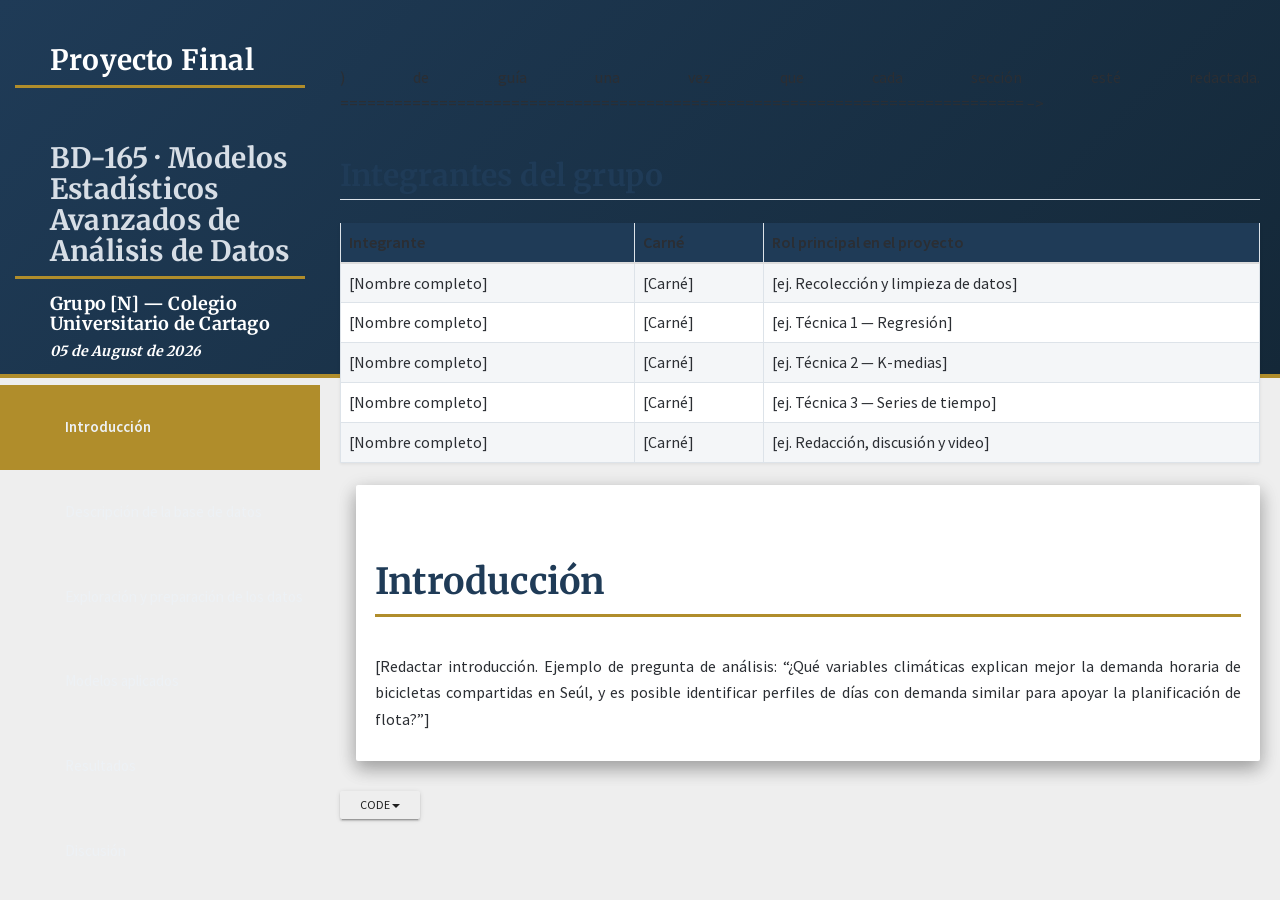
==== Proyecto_Final_BD165.html @ 4cddf44f "Feat: carga de data sets" ====
<!DOCTYPE html>
<html xmlns="http://www.w3.org/1999/xhtml">
  <head>
    <meta charset="utf-8">
    <meta http-equiv="Content-Type" content="text/html; charset=utf-8" />
    <meta name="generator" content="pandoc" />

        <meta name="author" content="Grupo [N] — Colegio Universitario de Cartago" />
    
    
    <title>Proyecto Final</title>
    <!-- Material Design fonts -->
    <style type="text/css">@font-face {
font-family: 'Roboto';
font-style: normal;
font-weight: 300;
font-stretch: normal;
src: url([data-uri]) format('truetype');
}
@font-face {
font-family: 'Roboto';
font-style: normal;
font-weight: 400;
font-stretch: normal;
src: url([data-uri]) format('truetype');
}
@font-face {
font-family: 'Roboto';
font-style: normal;
font-weight: 500;
font-stretch: normal;
src: url([data-uri]) format('truetype');
}
@font-face {
font-family: 'Roboto';
font-style: normal;
font-weight: 700;
font-stretch: normal;
src: url([data-uri]) format('truetype');
}
</style>
    <style type="text/css">@font-face {
font-family: 'Material Icons';
font-style: normal;
font-weight: 400;
src: url([data-uri]) format('truetype');
}
.material-icons {
font-family: 'Material Icons';
font-weight: normal;
font-style: normal;
font-size: 24px;
line-height: 1;
letter-spacing: normal;
text-transform: none;
display: inline-block;
white-space: nowrap;
word-wrap: normal;
direction: ltr;
}
</style>

        <script>// Pandoc 2.9 adds attributes on both header and div. We remove the former (to
// be compatible with the behavior of Pandoc < 2.8).
document.addEventListener('DOMContentLoaded', function(e) {
  var hs = document.querySelectorAll("div.section[class*='level'] > :first-child");
  var i, h, a;
  for (i = 0; i < hs.length; i++) {
    h = hs[i];
    if (!/^h[1-6]$/i.test(h.tagName)) continue;  // it should be a header h1-h6
    a = h.attributes;
    while (a.length > 0) h.removeAttribute(a[0].name);
  }
});
</script>
        <script>/*! jQuery v3.6.0 | (c) OpenJS Foundation and other contributors | jquery.org/license */
!function(e,t){"use strict";"object"==typeof module&&"object"==typeof module.exports?module.exports=e.document?t(e,!0):function(e){if(!e.document)throw new Error("jQuery requires a window with a document");return t(e)}:t(e)}("undefined"!=typeof window?window:this,function(C,e){"use strict";var t=[],r=Object.getPrototypeOf,s=t.slice,g=t.flat?function(e){return t.flat.call(e)}:function(e){return t.concat.apply([],e)},u=t.push,i=t.indexOf,n={},o=n.toString,v=n.hasOwnProperty,a=v.toString,l=a.call(Object),y={},m=function(e){return"function"==typeof e&&"number"!=typeof e.nodeType&&"function"!=typeof e.item},x=function(e){return null!=e&&e===e.window},E=C.document,c={type:!0,src:!0,nonce:!0,noModule:!0};function b(e,t,n){var r,i,o=(n=n||E).createElement("script");if(o.text=e,t)for(r in c)(i=t[r]||t.getAttribute&&t.getAttribute(r))&&o.setAttribute(r,i);n.head.appendChild(o).parentNode.removeChild(o)}function w(e){return null==e?e+"":"object"==typeof e||"function"==typeof e?n[o.call(e)]||"object":typeof e}var f="3.6.0",S=function(e,t){return new S.fn.init(e,t)};function p(e){var t=!!e&&"length"in e&&e.length,n=w(e);return!m(e)&&!x(e)&&("array"===n||0===t||"number"==typeof t&&0<t&&t-1 in e)}S.fn=S.prototype={jquery:f,constructor:S,length:0,toArray:function(){return s.call(this)},get:function(e){return null==e?s.call(this):e<0?this[e+this.length]:this[e]},pushStack:function(e){var t=S.merge(this.constructor(),e);return t.prevObject=this,t},each:function(e){return S.each(this,e)},map:function(n){return this.pushStack(S.map(this,function(e,t){return n.call(e,t,e)}))},slice:function(){return this.pushStack(s.apply(this,arguments))},first:function(){return this.eq(0)},last:function(){return this.eq(-1)},even:function(){return this.pushStack(S.grep(this,function(e,t){return(t+1)%2}))},odd:function(){return this.pushStack(S.grep(this,function(e,t){return t%2}))},eq:function(e){var t=this.length,n=+e+(e<0?t:0);return this.pushStack(0<=n&&n<t?[this[n]]:[])},end:function(){return this.prevObject||this.constructor()},push:u,sort:t.sort,splice:t.splice},S.extend=S.fn.extend=function(){var e,t,n,r,i,o,a=arguments[0]||{},s=1,u=arguments.length,l=!1;for("boolean"==typeof a&&(l=a,a=arguments[s]||{},s++),"object"==typeof a||m(a)||(a={}),s===u&&(a=this,s--);s<u;s++)if(null!=(e=arguments[s]))for(t in e)r=e[t],"__proto__"!==t&&a!==r&&(l&&r&&(S.isPlainObject(r)||(i=Array.isArray(r)))?(n=a[t],o=i&&!Array.isArray(n)?[]:i||S.isPlainObject(n)?n:{},i=!1,a[t]=S.extend(l,o,r)):void 0!==r&&(a[t]=r));return a},S.extend({expando:"jQuery"+(f+Math.random()).replace(/\D/g,""),isReady:!0,error:function(e){throw new Error(e)},noop:function(){},isPlainObject:function(e){var t,n;return!(!e||"[object Object]"!==o.call(e))&&(!(t=r(e))||"function"==typeof(n=v.call(t,"constructor")&&t.constructor)&&a.call(n)===l)},isEmptyObject:function(e){var t;for(t in e)return!1;return!0},globalEval:function(e,t,n){b(e,{nonce:t&&t.nonce},n)},each:function(e,t){var n,r=0;if(p(e)){for(n=e.length;r<n;r++)if(!1===t.call(e[r],r,e[r]))break}else for(r in e)if(!1===t.call(e[r],r,e[r]))break;return e},makeArray:function(e,t){var n=t||[];return null!=e&&(p(Object(e))?S.merge(n,"string"==typeof e?[e]:e):u.call(n,e)),n},inArray:function(e,t,n){return null==t?-1:i.call(t,e,n)},merge:function(e,t){for(var n=+t.length,r=0,i=e.length;r<n;r++)e[i++]=t[r];return e.length=i,e},grep:function(e,t,n){for(var r=[],i=0,o=e.length,a=!n;i<o;i++)!t(e[i],i)!==a&&r.push(e[i]);return r},map:function(e,t,n){var r,i,o=0,a=[];if(p(e))for(r=e.length;o<r;o++)null!=(i=t(e[o],o,n))&&a.push(i);else for(o in e)null!=(i=t(e[o],o,n))&&a.push(i);return g(a)},guid:1,support:y}),"function"==typeof Symbol&&(S.fn[Symbol.iterator]=t[Symbol.iterator]),S.each("Boolean Number String Function Array Date RegExp Object Error Symbol".split(" "),function(e,t){n["[object "+t+"]"]=t.toLowerCase()});var d=function(n){var e,d,b,o,i,h,f,g,w,u,l,T,C,a,E,v,s,c,y,S="sizzle"+1*new Date,p=n.document,k=0,r=0,m=ue(),x=ue(),A=ue(),N=ue(),j=function(e,t){return e===t&&(l=!0),0},D={}.hasOwnProperty,t=[],q=t.pop,L=t.push,H=t.push,O=t.slice,P=function(e,t){for(var n=0,r=e.length;n<r;n++)if(e[n]===t)return n;return-1},R="checked|selected|async|autofocus|autoplay|controls|defer|disabled|hidden|ismap|loop|multiple|open|readonly|required|scoped",M="[\\x20\\t\\r\\n\\f]",I="(?:\\\\[\\da-fA-F]{1,6}"+M+"?|\\\\[^\\r\\n\\f]|[\\w-]|[^\0-\\x7f])+",W="\\["+M+"*("+I+")(?:"+M+"*([*^$|!~]?=)"+M+"*(?:'((?:\\\\.|[^\\\\'])*)'|\"((?:\\\\.|[^\\\\\"])*)\"|("+I+"))|)"+M+"*\\]",F=":("+I+")(?:\\((('((?:\\\\.|[^\\\\'])*)'|\"((?:\\\\.|[^\\\\\"])*)\")|((?:\\\\.|[^\\\\()[\\]]|"+W+")*)|.*)\\)|)",B=new RegExp(M+"+","g"),$=new RegExp("^"+M+"+|((?:^|[^\\\\])(?:\\\\.)*)"+M+"+$","g"),_=new RegExp("^"+M+"*,"+M+"*"),z=new RegExp("^"+M+"*([>+~]|"+M+")"+M+"*"),U=new RegExp(M+"|>"),X=new RegExp(F),V=new RegExp("^"+I+"$"),G={ID:new RegExp("^#("+I+")"),CLASS:new RegExp("^\\.("+I+")"),TAG:new RegExp("^("+I+"|[*])"),ATTR:new RegExp("^"+W),PSEUDO:new RegExp("^"+F),CHILD:new RegExp("^:(only|first|last|nth|nth-last)-(child|of-type)(?:\\("+M+"*(even|odd|(([+-]|)(\\d*)n|)"+M+"*(?:([+-]|)"+M+"*(\\d+)|))"+M+"*\\)|)","i"),bool:new RegExp("^(?:"+R+")$","i"),needsContext:new RegExp("^"+M+"*[>+~]|:(even|odd|eq|gt|lt|nth|first|last)(?:\\("+M+"*((?:-\\d)?\\d*)"+M+"*\\)|)(?=[^-]|$)","i")},Y=/HTML$/i,Q=/^(?:input|select|textarea|button)$/i,J=/^h\d$/i,K=/^[^{]+\{\s*\[native \w/,Z=/^(?:#([\w-]+)|(\w+)|\.([\w-]+))$/,ee=/[+~]/,te=new RegExp("\\\\[\\da-fA-F]{1,6}"+M+"?|\\\\([^\\r\\n\\f])","g"),ne=function(e,t){var n="0x"+e.slice(1)-65536;return t||(n<0?String.fromCharCode(n+65536):String.fromCharCode(n>>10|55296,1023&n|56320))},re=/([\0-\x1f\x7f]|^-?\d)|^-$|[^\0-\x1f\x7f-\uFFFF\w-]/g,ie=function(e,t){return t?"\0"===e?"\ufffd":e.slice(0,-1)+"\\"+e.charCodeAt(e.length-1).toString(16)+" ":"\\"+e},oe=function(){T()},ae=be(function(e){return!0===e.disabled&&"fieldset"===e.nodeName.toLowerCase()},{dir:"parentNode",next:"legend"});try{H.apply(t=O.call(p.childNodes),p.childNodes),t[p.childNodes.length].nodeType}catch(e){H={apply:t.length?function(e,t){L.apply(e,O.call(t))}:function(e,t){var n=e.length,r=0;while(e[n++]=t[r++]);e.length=n-1}}}function se(t,e,n,r){var i,o,a,s,u,l,c,f=e&&e.ownerDocument,p=e?e.nodeType:9;if(n=n||[],"string"!=typeof t||!t||1!==p&&9!==p&&11!==p)return n;if(!r&&(T(e),e=e||C,E)){if(11!==p&&(u=Z.exec(t)))if(i=u[1]){if(9===p){if(!(a=e.getElementById(i)))return n;if(a.id===i)return n.push(a),n}else if(f&&(a=f.getElementById(i))&&y(e,a)&&a.id===i)return n.push(a),n}else{if(u[2])return H.apply(n,e.getElementsByTagName(t)),n;if((i=u[3])&&d.getElementsByClassName&&e.getElementsByClassName)return H.apply(n,e.getElementsByClassName(i)),n}if(d.qsa&&!N[t+" "]&&(!v||!v.test(t))&&(1!==p||"object"!==e.nodeName.toLowerCase())){if(c=t,f=e,1===p&&(U.test(t)||z.test(t))){(f=ee.test(t)&&ye(e.parentNode)||e)===e&&d.scope||((s=e.getAttribute("id"))?s=s.replace(re,ie):e.setAttribute("id",s=S)),o=(l=h(t)).length;while(o--)l[o]=(s?"#"+s:":scope")+" "+xe(l[o]);c=l.join(",")}try{return H.apply(n,f.querySelectorAll(c)),n}catch(e){N(t,!0)}finally{s===S&&e.removeAttribute("id")}}}return g(t.replace($,"$1"),e,n,r)}function ue(){var r=[];return function e(t,n){return r.push(t+" ")>b.cacheLength&&delete e[r.shift()],e[t+" "]=n}}function le(e){return e[S]=!0,e}function ce(e){var t=C.createElement("fieldset");try{return!!e(t)}catch(e){return!1}finally{t.parentNode&&t.parentNode.removeChild(t),t=null}}function fe(e,t){var n=e.split("|"),r=n.length;while(r--)b.attrHandle[n[r]]=t}function pe(e,t){var n=t&&e,r=n&&1===e.nodeType&&1===t.nodeType&&e.sourceIndex-t.sourceIndex;if(r)return r;if(n)while(n=n.nextSibling)if(n===t)return-1;return e?1:-1}function de(t){return function(e){return"input"===e.nodeName.toLowerCase()&&e.type===t}}function he(n){return function(e){var t=e.nodeName.toLowerCase();return("input"===t||"button"===t)&&e.type===n}}function ge(t){return function(e){return"form"in e?e.parentNode&&!1===e.disabled?"label"in e?"label"in e.parentNode?e.parentNode.disabled===t:e.disabled===t:e.isDisabled===t||e.isDisabled!==!t&&ae(e)===t:e.disabled===t:"label"in e&&e.disabled===t}}function ve(a){return le(function(o){return o=+o,le(function(e,t){var n,r=a([],e.length,o),i=r.length;while(i--)e[n=r[i]]&&(e[n]=!(t[n]=e[n]))})})}function ye(e){return e&&"undefined"!=typeof e.getElementsByTagName&&e}for(e in d=se.support={},i=se.isXML=function(e){var t=e&&e.namespaceURI,n=e&&(e.ownerDocument||e).documentElement;return!Y.test(t||n&&n.nodeName||"HTML")},T=se.setDocument=function(e){var t,n,r=e?e.ownerDocument||e:p;return r!=C&&9===r.nodeType&&r.documentElement&&(a=(C=r).documentElement,E=!i(C),p!=C&&(n=C.defaultView)&&n.top!==n&&(n.addEventListener?n.addEventListener("unload",oe,!1):n.attachEvent&&n.attachEvent("onunload",oe)),d.scope=ce(function(e){return a.appendChild(e).appendChild(C.createElement("div")),"undefined"!=typeof e.querySelectorAll&&!e.querySelectorAll(":scope fieldset div").length}),d.attributes=ce(function(e){return e.className="i",!e.getAttribute("className")}),d.getElementsByTagName=ce(function(e){return e.appendChild(C.createComment("")),!e.getElementsByTagName("*").length}),d.getElementsByClassName=K.test(C.getElementsByClassName),d.getById=ce(function(e){return a.appendChild(e).id=S,!C.getElementsByName||!C.getElementsByName(S).length}),d.getById?(b.filter.ID=function(e){var t=e.replace(te,ne);return function(e){return e.getAttribute("id")===t}},b.find.ID=function(e,t){if("undefined"!=typeof t.getElementById&&E){var n=t.getElementById(e);return n?[n]:[]}}):(b.filter.ID=function(e){var n=e.replace(te,ne);return function(e){var t="undefined"!=typeof e.getAttributeNode&&e.getAttributeNode("id");return t&&t.value===n}},b.find.ID=function(e,t){if("undefined"!=typeof t.getElementById&&E){var n,r,i,o=t.getElementById(e);if(o){if((n=o.getAttributeNode("id"))&&n.value===e)return[o];i=t.getElementsByName(e),r=0;while(o=i[r++])if((n=o.getAttributeNode("id"))&&n.value===e)return[o]}return[]}}),b.find.TAG=d.getElementsByTagName?function(e,t){return"undefined"!=typeof t.getElementsByTagName?t.getElementsByTagName(e):d.qsa?t.querySelectorAll(e):void 0}:function(e,t){var n,r=[],i=0,o=t.getElementsByTagName(e);if("*"===e){while(n=o[i++])1===n.nodeType&&r.push(n);return r}return o},b.find.CLASS=d.getElementsByClassName&&function(e,t){if("undefined"!=typeof t.getElementsByClassName&&E)return t.getElementsByClassName(e)},s=[],v=[],(d.qsa=K.test(C.querySelectorAll))&&(ce(function(e){var t;a.appendChild(e).innerHTML="<a id='"+S+"'></a><select id='"+S+"-\r\\' msallowcapture=''><option selected=''></option></select>",e.querySelectorAll("[msallowcapture^='']").length&&v.push("[*^$]="+M+"*(?:''|\"\")"),e.querySelectorAll("[selected]").length||v.push("\\["+M+"*(?:value|"+R+")"),e.querySelectorAll("[id~="+S+"-]").length||v.push("~="),(t=C.createElement("input")).setAttribute("name",""),e.appendChild(t),e.querySelectorAll("[name='']").length||v.push("\\["+M+"*name"+M+"*="+M+"*(?:''|\"\")"),e.querySelectorAll(":checked").length||v.push(":checked"),e.querySelectorAll("a#"+S+"+*").length||v.push(".#.+[+~]"),e.querySelectorAll("\\\f"),v.push("[\\r\\n\\f]")}),ce(function(e){e.innerHTML="<a href='' disabled='disabled'></a><select disabled='disabled'><option/></select>";var t=C.createElement("input");t.setAttribute("type","hidden"),e.appendChild(t).setAttribute("name","D"),e.querySelectorAll("[name=d]").length&&v.push("name"+M+"*[*^$|!~]?="),2!==e.querySelectorAll(":enabled").length&&v.push(":enabled",":disabled"),a.appendChild(e).disabled=!0,2!==e.querySelectorAll(":disabled").length&&v.push(":enabled",":disabled"),e.querySelectorAll("*,:x"),v.push(",.*:")})),(d.matchesSelector=K.test(c=a.matches||a.webkitMatchesSelector||a.mozMatchesSelector||a.oMatchesSelector||a.msMatchesSelector))&&ce(function(e){d.disconnectedMatch=c.call(e,"*"),c.call(e,"[s!='']:x"),s.push("!=",F)}),v=v.length&&new RegExp(v.join("|")),s=s.length&&new RegExp(s.join("|")),t=K.test(a.compareDocumentPosition),y=t||K.test(a.contains)?function(e,t){var n=9===e.nodeType?e.documentElement:e,r=t&&t.parentNode;return e===r||!(!r||1!==r.nodeType||!(n.contains?n.contains(r):e.compareDocumentPosition&&16&e.compareDocumentPosition(r)))}:function(e,t){if(t)while(t=t.parentNode)if(t===e)return!0;return!1},j=t?function(e,t){if(e===t)return l=!0,0;var n=!e.compareDocumentPosition-!t.compareDocumentPosition;return n||(1&(n=(e.ownerDocument||e)==(t.ownerDocument||t)?e.compareDocumentPosition(t):1)||!d.sortDetached&&t.compareDocumentPosition(e)===n?e==C||e.ownerDocument==p&&y(p,e)?-1:t==C||t.ownerDocument==p&&y(p,t)?1:u?P(u,e)-P(u,t):0:4&n?-1:1)}:function(e,t){if(e===t)return l=!0,0;var n,r=0,i=e.parentNode,o=t.parentNode,a=[e],s=[t];if(!i||!o)return e==C?-1:t==C?1:i?-1:o?1:u?P(u,e)-P(u,t):0;if(i===o)return pe(e,t);n=e;while(n=n.parentNode)a.unshift(n);n=t;while(n=n.parentNode)s.unshift(n);while(a[r]===s[r])r++;return r?pe(a[r],s[r]):a[r]==p?-1:s[r]==p?1:0}),C},se.matches=function(e,t){return se(e,null,null,t)},se.matchesSelector=function(e,t){if(T(e),d.matchesSelector&&E&&!N[t+" "]&&(!s||!s.test(t))&&(!v||!v.test(t)))try{var n=c.call(e,t);if(n||d.disconnectedMatch||e.document&&11!==e.document.nodeType)return n}catch(e){N(t,!0)}return 0<se(t,C,null,[e]).length},se.contains=function(e,t){return(e.ownerDocument||e)!=C&&T(e),y(e,t)},se.attr=function(e,t){(e.ownerDocument||e)!=C&&T(e);var n=b.attrHandle[t.toLowerCase()],r=n&&D.call(b.attrHandle,t.toLowerCase())?n(e,t,!E):void 0;return void 0!==r?r:d.attributes||!E?e.getAttribute(t):(r=e.getAttributeNode(t))&&r.specified?r.value:null},se.escape=function(e){return(e+"").replace(re,ie)},se.error=function(e){throw new Error("Syntax error, unrecognized expression: "+e)},se.uniqueSort=function(e){var t,n=[],r=0,i=0;if(l=!d.detectDuplicates,u=!d.sortStable&&e.slice(0),e.sort(j),l){while(t=e[i++])t===e[i]&&(r=n.push(i));while(r--)e.splice(n[r],1)}return u=null,e},o=se.getText=function(e){var t,n="",r=0,i=e.nodeType;if(i){if(1===i||9===i||11===i){if("string"==typeof e.textContent)return e.textContent;for(e=e.firstChild;e;e=e.nextSibling)n+=o(e)}else if(3===i||4===i)return e.nodeValue}else while(t=e[r++])n+=o(t);return n},(b=se.selectors={cacheLength:50,createPseudo:le,match:G,attrHandle:{},find:{},relative:{">":{dir:"parentNode",first:!0}," ":{dir:"parentNode"},"+":{dir:"previousSibling",first:!0},"~":{dir:"previousSibling"}},preFilter:{ATTR:function(e){return e[1]=e[1].replace(te,ne),e[3]=(e[3]||e[4]||e[5]||"").replace(te,ne),"~="===e[2]&&(e[3]=" "+e[3]+" "),e.slice(0,4)},CHILD:function(e){return e[1]=e[1].toLowerCase(),"nth"===e[1].slice(0,3)?(e[3]||se.error(e[0]),e[4]=+(e[4]?e[5]+(e[6]||1):2*("even"===e[3]||"odd"===e[3])),e[5]=+(e[7]+e[8]||"odd"===e[3])):e[3]&&se.error(e[0]),e},PSEUDO:function(e){var t,n=!e[6]&&e[2];return G.CHILD.test(e[0])?null:(e[3]?e[2]=e[4]||e[5]||"":n&&X.test(n)&&(t=h(n,!0))&&(t=n.indexOf(")",n.length-t)-n.length)&&(e[0]=e[0].slice(0,t),e[2]=n.slice(0,t)),e.slice(0,3))}},filter:{TAG:function(e){var t=e.replace(te,ne).toLowerCase();return"*"===e?function(){return!0}:function(e){return e.nodeName&&e.nodeName.toLowerCase()===t}},CLASS:function(e){var t=m[e+" "];return t||(t=new RegExp("(^|"+M+")"+e+"("+M+"|$)"))&&m(e,function(e){return t.test("string"==typeof e.className&&e.className||"undefined"!=typeof e.getAttribute&&e.getAttribute("class")||"")})},ATTR:function(n,r,i){return function(e){var t=se.attr(e,n);return null==t?"!="===r:!r||(t+="","="===r?t===i:"!="===r?t!==i:"^="===r?i&&0===t.indexOf(i):"*="===r?i&&-1<t.indexOf(i):"$="===r?i&&t.slice(-i.length)===i:"~="===r?-1<(" "+t.replace(B," ")+" ").indexOf(i):"|="===r&&(t===i||t.slice(0,i.length+1)===i+"-"))}},CHILD:function(h,e,t,g,v){var y="nth"!==h.slice(0,3),m="last"!==h.slice(-4),x="of-type"===e;return 1===g&&0===v?function(e){return!!e.parentNode}:function(e,t,n){var r,i,o,a,s,u,l=y!==m?"nextSibling":"previousSibling",c=e.parentNode,f=x&&e.nodeName.toLowerCase(),p=!n&&!x,d=!1;if(c){if(y){while(l){a=e;while(a=a[l])if(x?a.nodeName.toLowerCase()===f:1===a.nodeType)return!1;u=l="only"===h&&!u&&"nextSibling"}return!0}if(u=[m?c.firstChild:c.lastChild],m&&p){d=(s=(r=(i=(o=(a=c)[S]||(a[S]={}))[a.uniqueID]||(o[a.uniqueID]={}))[h]||[])[0]===k&&r[1])&&r[2],a=s&&c.childNodes[s];while(a=++s&&a&&a[l]||(d=s=0)||u.pop())if(1===a.nodeType&&++d&&a===e){i[h]=[k,s,d];break}}else if(p&&(d=s=(r=(i=(o=(a=e)[S]||(a[S]={}))[a.uniqueID]||(o[a.uniqueID]={}))[h]||[])[0]===k&&r[1]),!1===d)while(a=++s&&a&&a[l]||(d=s=0)||u.pop())if((x?a.nodeName.toLowerCase()===f:1===a.nodeType)&&++d&&(p&&((i=(o=a[S]||(a[S]={}))[a.uniqueID]||(o[a.uniqueID]={}))[h]=[k,d]),a===e))break;return(d-=v)===g||d%g==0&&0<=d/g}}},PSEUDO:function(e,o){var t,a=b.pseudos[e]||b.setFilters[e.toLowerCase()]||se.error("unsupported pseudo: "+e);return a[S]?a(o):1<a.length?(t=[e,e,"",o],b.setFilters.hasOwnProperty(e.toLowerCase())?le(function(e,t){var n,r=a(e,o),i=r.length;while(i--)e[n=P(e,r[i])]=!(t[n]=r[i])}):function(e){return a(e,0,t)}):a}},pseudos:{not:le(function(e){var r=[],i=[],s=f(e.replace($,"$1"));return s[S]?le(function(e,t,n,r){var i,o=s(e,null,r,[]),a=e.length;while(a--)(i=o[a])&&(e[a]=!(t[a]=i))}):function(e,t,n){return r[0]=e,s(r,null,n,i),r[0]=null,!i.pop()}}),has:le(function(t){return function(e){return 0<se(t,e).length}}),contains:le(function(t){return t=t.replace(te,ne),function(e){return-1<(e.textContent||o(e)).indexOf(t)}}),lang:le(function(n){return V.test(n||"")||se.error("unsupported lang: "+n),n=n.replace(te,ne).toLowerCase(),function(e){var t;do{if(t=E?e.lang:e.getAttribute("xml:lang")||e.getAttribute("lang"))return(t=t.toLowerCase())===n||0===t.indexOf(n+"-")}while((e=e.parentNode)&&1===e.nodeType);return!1}}),target:function(e){var t=n.location&&n.location.hash;return t&&t.slice(1)===e.id},root:function(e){return e===a},focus:function(e){return e===C.activeElement&&(!C.hasFocus||C.hasFocus())&&!!(e.type||e.href||~e.tabIndex)},enabled:ge(!1),disabled:ge(!0),checked:function(e){var t=e.nodeName.toLowerCase();return"input"===t&&!!e.checked||"option"===t&&!!e.selected},selected:function(e){return e.parentNode&&e.parentNode.selectedIndex,!0===e.selected},empty:function(e){for(e=e.firstChild;e;e=e.nextSibling)if(e.nodeType<6)return!1;return!0},parent:function(e){return!b.pseudos.empty(e)},header:function(e){return J.test(e.nodeName)},input:function(e){return Q.test(e.nodeName)},button:function(e){var t=e.nodeName.toLowerCase();return"input"===t&&"button"===e.type||"button"===t},text:function(e){var t;return"input"===e.nodeName.toLowerCase()&&"text"===e.type&&(null==(t=e.getAttribute("type"))||"text"===t.toLowerCase())},first:ve(function(){return[0]}),last:ve(function(e,t){return[t-1]}),eq:ve(function(e,t,n){return[n<0?n+t:n]}),even:ve(function(e,t){for(var n=0;n<t;n+=2)e.push(n);return e}),odd:ve(function(e,t){for(var n=1;n<t;n+=2)e.push(n);return e}),lt:ve(function(e,t,n){for(var r=n<0?n+t:t<n?t:n;0<=--r;)e.push(r);return e}),gt:ve(function(e,t,n){for(var r=n<0?n+t:n;++r<t;)e.push(r);return e})}}).pseudos.nth=b.pseudos.eq,{radio:!0,checkbox:!0,file:!0,password:!0,image:!0})b.pseudos[e]=de(e);for(e in{submit:!0,reset:!0})b.pseudos[e]=he(e);function me(){}function xe(e){for(var t=0,n=e.length,r="";t<n;t++)r+=e[t].value;return r}function be(s,e,t){var u=e.dir,l=e.next,c=l||u,f=t&&"parentNode"===c,p=r++;return e.first?function(e,t,n){while(e=e[u])if(1===e.nodeType||f)return s(e,t,n);return!1}:function(e,t,n){var r,i,o,a=[k,p];if(n){while(e=e[u])if((1===e.nodeType||f)&&s(e,t,n))return!0}else while(e=e[u])if(1===e.nodeType||f)if(i=(o=e[S]||(e[S]={}))[e.uniqueID]||(o[e.uniqueID]={}),l&&l===e.nodeName.toLowerCase())e=e[u]||e;else{if((r=i[c])&&r[0]===k&&r[1]===p)return a[2]=r[2];if((i[c]=a)[2]=s(e,t,n))return!0}return!1}}function we(i){return 1<i.length?function(e,t,n){var r=i.length;while(r--)if(!i[r](e,t,n))return!1;return!0}:i[0]}function Te(e,t,n,r,i){for(var o,a=[],s=0,u=e.length,l=null!=t;s<u;s++)(o=e[s])&&(n&&!n(o,r,i)||(a.push(o),l&&t.push(s)));return a}function Ce(d,h,g,v,y,e){return v&&!v[S]&&(v=Ce(v)),y&&!y[S]&&(y=Ce(y,e)),le(function(e,t,n,r){var i,o,a,s=[],u=[],l=t.length,c=e||function(e,t,n){for(var r=0,i=t.length;r<i;r++)se(e,t[r],n);return n}(h||"*",n.nodeType?[n]:n,[]),f=!d||!e&&h?c:Te(c,s,d,n,r),p=g?y||(e?d:l||v)?[]:t:f;if(g&&g(f,p,n,r),v){i=Te(p,u),v(i,[],n,r),o=i.length;while(o--)(a=i[o])&&(p[u[o]]=!(f[u[o]]=a))}if(e){if(y||d){if(y){i=[],o=p.length;while(o--)(a=p[o])&&i.push(f[o]=a);y(null,p=[],i,r)}o=p.length;while(o--)(a=p[o])&&-1<(i=y?P(e,a):s[o])&&(e[i]=!(t[i]=a))}}else p=Te(p===t?p.splice(l,p.length):p),y?y(null,t,p,r):H.apply(t,p)})}function Ee(e){for(var i,t,n,r=e.length,o=b.relative[e[0].type],a=o||b.relative[" "],s=o?1:0,u=be(function(e){return e===i},a,!0),l=be(function(e){return-1<P(i,e)},a,!0),c=[function(e,t,n){var r=!o&&(n||t!==w)||((i=t).nodeType?u(e,t,n):l(e,t,n));return i=null,r}];s<r;s++)if(t=b.relative[e[s].type])c=[be(we(c),t)];else{if((t=b.filter[e[s].type].apply(null,e[s].matches))[S]){for(n=++s;n<r;n++)if(b.relative[e[n].type])break;return Ce(1<s&&we(c),1<s&&xe(e.slice(0,s-1).concat({value:" "===e[s-2].type?"*":""})).replace($,"$1"),t,s<n&&Ee(e.slice(s,n)),n<r&&Ee(e=e.slice(n)),n<r&&xe(e))}c.push(t)}return we(c)}return me.prototype=b.filters=b.pseudos,b.setFilters=new me,h=se.tokenize=function(e,t){var n,r,i,o,a,s,u,l=x[e+" "];if(l)return t?0:l.slice(0);a=e,s=[],u=b.preFilter;while(a){for(o in n&&!(r=_.exec(a))||(r&&(a=a.slice(r[0].length)||a),s.push(i=[])),n=!1,(r=z.exec(a))&&(n=r.shift(),i.push({value:n,type:r[0].replace($," ")}),a=a.slice(n.length)),b.filter)!(r=G[o].exec(a))||u[o]&&!(r=u[o](r))||(n=r.shift(),i.push({value:n,type:o,matches:r}),a=a.slice(n.length));if(!n)break}return t?a.length:a?se.error(e):x(e,s).slice(0)},f=se.compile=function(e,t){var n,v,y,m,x,r,i=[],o=[],a=A[e+" "];if(!a){t||(t=h(e)),n=t.length;while(n--)(a=Ee(t[n]))[S]?i.push(a):o.push(a);(a=A(e,(v=o,m=0<(y=i).length,x=0<v.length,r=function(e,t,n,r,i){var o,a,s,u=0,l="0",c=e&&[],f=[],p=w,d=e||x&&b.find.TAG("*",i),h=k+=null==p?1:Math.random()||.1,g=d.length;for(i&&(w=t==C||t||i);l!==g&&null!=(o=d[l]);l++){if(x&&o){a=0,t||o.ownerDocument==C||(T(o),n=!E);while(s=v[a++])if(s(o,t||C,n)){r.push(o);break}i&&(k=h)}m&&((o=!s&&o)&&u--,e&&c.push(o))}if(u+=l,m&&l!==u){a=0;while(s=y[a++])s(c,f,t,n);if(e){if(0<u)while(l--)c[l]||f[l]||(f[l]=q.call(r));f=Te(f)}H.apply(r,f),i&&!e&&0<f.length&&1<u+y.length&&se.uniqueSort(r)}return i&&(k=h,w=p),c},m?le(r):r))).selector=e}return a},g=se.select=function(e,t,n,r){var i,o,a,s,u,l="function"==typeof e&&e,c=!r&&h(e=l.selector||e);if(n=n||[],1===c.length){if(2<(o=c[0]=c[0].slice(0)).length&&"ID"===(a=o[0]).type&&9===t.nodeType&&E&&b.relative[o[1].type]){if(!(t=(b.find.ID(a.matches[0].replace(te,ne),t)||[])[0]))return n;l&&(t=t.parentNode),e=e.slice(o.shift().value.length)}i=G.needsContext.test(e)?0:o.length;while(i--){if(a=o[i],b.relative[s=a.type])break;if((u=b.find[s])&&(r=u(a.matches[0].replace(te,ne),ee.test(o[0].type)&&ye(t.parentNode)||t))){if(o.splice(i,1),!(e=r.length&&xe(o)))return H.apply(n,r),n;break}}}return(l||f(e,c))(r,t,!E,n,!t||ee.test(e)&&ye(t.parentNode)||t),n},d.sortStable=S.split("").sort(j).join("")===S,d.detectDuplicates=!!l,T(),d.sortDetached=ce(function(e){return 1&e.compareDocumentPosition(C.createElement("fieldset"))}),ce(function(e){return e.innerHTML="<a href='#'></a>","#"===e.firstChild.getAttribute("href")})||fe("type|href|height|width",function(e,t,n){if(!n)return e.getAttribute(t,"type"===t.toLowerCase()?1:2)}),d.attributes&&ce(function(e){return e.innerHTML="<input/>",e.firstChild.setAttribute("value",""),""===e.firstChild.getAttribute("value")})||fe("value",function(e,t,n){if(!n&&"input"===e.nodeName.toLowerCase())return e.defaultValue}),ce(function(e){return null==e.getAttribute("disabled")})||fe(R,function(e,t,n){var r;if(!n)return!0===e[t]?t.toLowerCase():(r=e.getAttributeNode(t))&&r.specified?r.value:null}),se}(C);S.find=d,S.expr=d.selectors,S.expr[":"]=S.expr.pseudos,S.uniqueSort=S.unique=d.uniqueSort,S.text=d.getText,S.isXMLDoc=d.isXML,S.contains=d.contains,S.escapeSelector=d.escape;var h=function(e,t,n){var r=[],i=void 0!==n;while((e=e[t])&&9!==e.nodeType)if(1===e.nodeType){if(i&&S(e).is(n))break;r.push(e)}return r},T=function(e,t){for(var n=[];e;e=e.nextSibling)1===e.nodeType&&e!==t&&n.push(e);return n},k=S.expr.match.needsContext;function A(e,t){return e.nodeName&&e.nodeName.toLowerCase()===t.toLowerCase()}var N=/^<([a-z][^\/\0>:\x20\t\r\n\f]*)[\x20\t\r\n\f]*\/?>(?:<\/\1>|)$/i;function j(e,n,r){return m(n)?S.grep(e,function(e,t){return!!n.call(e,t,e)!==r}):n.nodeType?S.grep(e,function(e){return e===n!==r}):"string"!=typeof n?S.grep(e,function(e){return-1<i.call(n,e)!==r}):S.filter(n,e,r)}S.filter=function(e,t,n){var r=t[0];return n&&(e=":not("+e+")"),1===t.length&&1===r.nodeType?S.find.matchesSelector(r,e)?[r]:[]:S.find.matches(e,S.grep(t,function(e){return 1===e.nodeType}))},S.fn.extend({find:function(e){var t,n,r=this.length,i=this;if("string"!=typeof e)return this.pushStack(S(e).filter(function(){for(t=0;t<r;t++)if(S.contains(i[t],this))return!0}));for(n=this.pushStack([]),t=0;t<r;t++)S.find(e,i[t],n);return 1<r?S.uniqueSort(n):n},filter:function(e){return this.pushStack(j(this,e||[],!1))},not:function(e){return this.pushStack(j(this,e||[],!0))},is:function(e){return!!j(this,"string"==typeof e&&k.test(e)?S(e):e||[],!1).length}});var D,q=/^(?:\s*(<[\w\W]+>)[^>]*|#([\w-]+))$/;(S.fn.init=function(e,t,n){var r,i;if(!e)return this;if(n=n||D,"string"==typeof e){if(!(r="<"===e[0]&&">"===e[e.length-1]&&3<=e.length?[null,e,null]:q.exec(e))||!r[1]&&t)return!t||t.jquery?(t||n).find(e):this.constructor(t).find(e);if(r[1]){if(t=t instanceof S?t[0]:t,S.merge(this,S.parseHTML(r[1],t&&t.nodeType?t.ownerDocument||t:E,!0)),N.test(r[1])&&S.isPlainObject(t))for(r in t)m(this[r])?this[r](t[r]):this.attr(r,t[r]);return this}return(i=E.getElementById(r[2]))&&(this[0]=i,this.length=1),this}return e.nodeType?(this[0]=e,this.length=1,this):m(e)?void 0!==n.ready?n.ready(e):e(S):S.makeArray(e,this)}).prototype=S.fn,D=S(E);var L=/^(?:parents|prev(?:Until|All))/,H={children:!0,contents:!0,next:!0,prev:!0};function O(e,t){while((e=e[t])&&1!==e.nodeType);return e}S.fn.extend({has:function(e){var t=S(e,this),n=t.length;return this.filter(function(){for(var e=0;e<n;e++)if(S.contains(this,t[e]))return!0})},closest:function(e,t){var n,r=0,i=this.length,o=[],a="string"!=typeof e&&S(e);if(!k.test(e))for(;r<i;r++)for(n=this[r];n&&n!==t;n=n.parentNode)if(n.nodeType<11&&(a?-1<a.index(n):1===n.nodeType&&S.find.matchesSelector(n,e))){o.push(n);break}return this.pushStack(1<o.length?S.uniqueSort(o):o)},index:function(e){return e?"string"==typeof e?i.call(S(e),this[0]):i.call(this,e.jquery?e[0]:e):this[0]&&this[0].parentNode?this.first().prevAll().length:-1},add:function(e,t){return this.pushStack(S.uniqueSort(S.merge(this.get(),S(e,t))))},addBack:function(e){return this.add(null==e?this.prevObject:this.prevObject.filter(e))}}),S.each({parent:function(e){var t=e.parentNode;return t&&11!==t.nodeType?t:null},parents:function(e){return h(e,"parentNode")},parentsUntil:function(e,t,n){return h(e,"parentNode",n)},next:function(e){return O(e,"nextSibling")},prev:function(e){return O(e,"previousSibling")},nextAll:function(e){return h(e,"nextSibling")},prevAll:function(e){return h(e,"previousSibling")},nextUntil:function(e,t,n){return h(e,"nextSibling",n)},prevUntil:function(e,t,n){return h(e,"previousSibling",n)},siblings:function(e){return T((e.parentNode||{}).firstChild,e)},children:function(e){return T(e.firstChild)},contents:function(e){return null!=e.contentDocument&&r(e.contentDocument)?e.contentDocument:(A(e,"template")&&(e=e.content||e),S.merge([],e.childNodes))}},function(r,i){S.fn[r]=function(e,t){var n=S.map(this,i,e);return"Until"!==r.slice(-5)&&(t=e),t&&"string"==typeof t&&(n=S.filter(t,n)),1<this.length&&(H[r]||S.uniqueSort(n),L.test(r)&&n.reverse()),this.pushStack(n)}});var P=/[^\x20\t\r\n\f]+/g;function R(e){return e}function M(e){throw e}function I(e,t,n,r){var i;try{e&&m(i=e.promise)?i.call(e).done(t).fail(n):e&&m(i=e.then)?i.call(e,t,n):t.apply(void 0,[e].slice(r))}catch(e){n.apply(void 0,[e])}}S.Callbacks=function(r){var e,n;r="string"==typeof r?(e=r,n={},S.each(e.match(P)||[],function(e,t){n[t]=!0}),n):S.extend({},r);var i,t,o,a,s=[],u=[],l=-1,c=function(){for(a=a||r.once,o=i=!0;u.length;l=-1){t=u.shift();while(++l<s.length)!1===s[l].apply(t[0],t[1])&&r.stopOnFalse&&(l=s.length,t=!1)}r.memory||(t=!1),i=!1,a&&(s=t?[]:"")},f={add:function(){return s&&(t&&!i&&(l=s.length-1,u.push(t)),function n(e){S.each(e,function(e,t){m(t)?r.unique&&f.has(t)||s.push(t):t&&t.length&&"string"!==w(t)&&n(t)})}(arguments),t&&!i&&c()),this},remove:function(){return S.each(arguments,function(e,t){var n;while(-1<(n=S.inArray(t,s,n)))s.splice(n,1),n<=l&&l--}),this},has:function(e){return e?-1<S.inArray(e,s):0<s.length},empty:function(){return s&&(s=[]),this},disable:function(){return a=u=[],s=t="",this},disabled:function(){return!s},lock:function(){return a=u=[],t||i||(s=t=""),this},locked:function(){return!!a},fireWith:function(e,t){return a||(t=[e,(t=t||[]).slice?t.slice():t],u.push(t),i||c()),this},fire:function(){return f.fireWith(this,arguments),this},fired:function(){return!!o}};return f},S.extend({Deferred:function(e){var o=[["notify","progress",S.Callbacks("memory"),S.Callbacks("memory"),2],["resolve","done",S.Callbacks("once memory"),S.Callbacks("once memory"),0,"resolved"],["reject","fail",S.Callbacks("once memory"),S.Callbacks("once memory"),1,"rejected"]],i="pending",a={state:function(){return i},always:function(){return s.done(arguments).fail(arguments),this},"catch":function(e){return a.then(null,e)},pipe:function(){var i=arguments;return S.Deferred(function(r){S.each(o,function(e,t){var n=m(i[t[4]])&&i[t[4]];s[t[1]](function(){var e=n&&n.apply(this,arguments);e&&m(e.promise)?e.promise().progress(r.notify).done(r.resolve).fail(r.reject):r[t[0]+"With"](this,n?[e]:arguments)})}),i=null}).promise()},then:function(t,n,r){var u=0;function l(i,o,a,s){return function(){var n=this,r=arguments,e=function(){var e,t;if(!(i<u)){if((e=a.apply(n,r))===o.promise())throw new TypeError("Thenable self-resolution");t=e&&("object"==typeof e||"function"==typeof e)&&e.then,m(t)?s?t.call(e,l(u,o,R,s),l(u,o,M,s)):(u++,t.call(e,l(u,o,R,s),l(u,o,M,s),l(u,o,R,o.notifyWith))):(a!==R&&(n=void 0,r=[e]),(s||o.resolveWith)(n,r))}},t=s?e:function(){try{e()}catch(e){S.Deferred.exceptionHook&&S.Deferred.exceptionHook(e,t.stackTrace),u<=i+1&&(a!==M&&(n=void 0,r=[e]),o.rejectWith(n,r))}};i?t():(S.Deferred.getStackHook&&(t.stackTrace=S.Deferred.getStackHook()),C.setTimeout(t))}}return S.Deferred(function(e){o[0][3].add(l(0,e,m(r)?r:R,e.notifyWith)),o[1][3].add(l(0,e,m(t)?t:R)),o[2][3].add(l(0,e,m(n)?n:M))}).promise()},promise:function(e){return null!=e?S.extend(e,a):a}},s={};return S.each(o,function(e,t){var n=t[2],r=t[5];a[t[1]]=n.add,r&&n.add(function(){i=r},o[3-e][2].disable,o[3-e][3].disable,o[0][2].lock,o[0][3].lock),n.add(t[3].fire),s[t[0]]=function(){return s[t[0]+"With"](this===s?void 0:this,arguments),this},s[t[0]+"With"]=n.fireWith}),a.promise(s),e&&e.call(s,s),s},when:function(e){var n=arguments.length,t=n,r=Array(t),i=s.call(arguments),o=S.Deferred(),a=function(t){return function(e){r[t]=this,i[t]=1<arguments.length?s.call(arguments):e,--n||o.resolveWith(r,i)}};if(n<=1&&(I(e,o.done(a(t)).resolve,o.reject,!n),"pending"===o.state()||m(i[t]&&i[t].then)))return o.then();while(t--)I(i[t],a(t),o.reject);return o.promise()}});var W=/^(Eval|Internal|Range|Reference|Syntax|Type|URI)Error$/;S.Deferred.exceptionHook=function(e,t){C.console&&C.console.warn&&e&&W.test(e.name)&&C.console.warn("jQuery.Deferred exception: "+e.message,e.stack,t)},S.readyException=function(e){C.setTimeout(function(){throw e})};var F=S.Deferred();function B(){E.removeEventListener("DOMContentLoaded",B),C.removeEventListener("load",B),S.ready()}S.fn.ready=function(e){return F.then(e)["catch"](function(e){S.readyException(e)}),this},S.extend({isReady:!1,readyWait:1,ready:function(e){(!0===e?--S.readyWait:S.isReady)||(S.isReady=!0)!==e&&0<--S.readyWait||F.resolveWith(E,[S])}}),S.ready.then=F.then,"complete"===E.readyState||"loading"!==E.readyState&&!E.documentElement.doScroll?C.setTimeout(S.ready):(E.addEventListener("DOMContentLoaded",B),C.addEventListener("load",B));var $=function(e,t,n,r,i,o,a){var s=0,u=e.length,l=null==n;if("object"===w(n))for(s in i=!0,n)$(e,t,s,n[s],!0,o,a);else if(void 0!==r&&(i=!0,m(r)||(a=!0),l&&(a?(t.call(e,r),t=null):(l=t,t=function(e,t,n){return l.call(S(e),n)})),t))for(;s<u;s++)t(e[s],n,a?r:r.call(e[s],s,t(e[s],n)));return i?e:l?t.call(e):u?t(e[0],n):o},_=/^-ms-/,z=/-([a-z])/g;function U(e,t){return t.toUpperCase()}function X(e){return e.replace(_,"ms-").replace(z,U)}var V=function(e){return 1===e.nodeType||9===e.nodeType||!+e.nodeType};function G(){this.expando=S.expando+G.uid++}G.uid=1,G.prototype={cache:function(e){var t=e[this.expando];return t||(t={},V(e)&&(e.nodeType?e[this.expando]=t:Object.defineProperty(e,this.expando,{value:t,configurable:!0}))),t},set:function(e,t,n){var r,i=this.cache(e);if("string"==typeof t)i[X(t)]=n;else for(r in t)i[X(r)]=t[r];return i},get:function(e,t){return void 0===t?this.cache(e):e[this.expando]&&e[this.expando][X(t)]},access:function(e,t,n){return void 0===t||t&&"string"==typeof t&&void 0===n?this.get(e,t):(this.set(e,t,n),void 0!==n?n:t)},remove:function(e,t){var n,r=e[this.expando];if(void 0!==r){if(void 0!==t){n=(t=Array.isArray(t)?t.map(X):(t=X(t))in r?[t]:t.match(P)||[]).length;while(n--)delete r[t[n]]}(void 0===t||S.isEmptyObject(r))&&(e.nodeType?e[this.expando]=void 0:delete e[this.expando])}},hasData:function(e){var t=e[this.expando];return void 0!==t&&!S.isEmptyObject(t)}};var Y=new G,Q=new G,J=/^(?:\{[\w\W]*\}|\[[\w\W]*\])$/,K=/[A-Z]/g;function Z(e,t,n){var r,i;if(void 0===n&&1===e.nodeType)if(r="data-"+t.replace(K,"-$&").toLowerCase(),"string"==typeof(n=e.getAttribute(r))){try{n="true"===(i=n)||"false"!==i&&("null"===i?null:i===+i+""?+i:J.test(i)?JSON.parse(i):i)}catch(e){}Q.set(e,t,n)}else n=void 0;return n}S.extend({hasData:function(e){return Q.hasData(e)||Y.hasData(e)},data:function(e,t,n){return Q.access(e,t,n)},removeData:function(e,t){Q.remove(e,t)},_data:function(e,t,n){return Y.access(e,t,n)},_removeData:function(e,t){Y.remove(e,t)}}),S.fn.extend({data:function(n,e){var t,r,i,o=this[0],a=o&&o.attributes;if(void 0===n){if(this.length&&(i=Q.get(o),1===o.nodeType&&!Y.get(o,"hasDataAttrs"))){t=a.length;while(t--)a[t]&&0===(r=a[t].name).indexOf("data-")&&(r=X(r.slice(5)),Z(o,r,i[r]));Y.set(o,"hasDataAttrs",!0)}return i}return"object"==typeof n?this.each(function(){Q.set(this,n)}):$(this,function(e){var t;if(o&&void 0===e)return void 0!==(t=Q.get(o,n))?t:void 0!==(t=Z(o,n))?t:void 0;this.each(function(){Q.set(this,n,e)})},null,e,1<arguments.length,null,!0)},removeData:function(e){return this.each(function(){Q.remove(this,e)})}}),S.extend({queue:function(e,t,n){var r;if(e)return t=(t||"fx")+"queue",r=Y.get(e,t),n&&(!r||Array.isArray(n)?r=Y.access(e,t,S.makeArray(n)):r.push(n)),r||[]},dequeue:function(e,t){t=t||"fx";var n=S.queue(e,t),r=n.length,i=n.shift(),o=S._queueHooks(e,t);"inprogress"===i&&(i=n.shift(),r--),i&&("fx"===t&&n.unshift("inprogress"),delete o.stop,i.call(e,function(){S.dequeue(e,t)},o)),!r&&o&&o.empty.fire()},_queueHooks:function(e,t){var n=t+"queueHooks";return Y.get(e,n)||Y.access(e,n,{empty:S.Callbacks("once memory").add(function(){Y.remove(e,[t+"queue",n])})})}}),S.fn.extend({queue:function(t,n){var e=2;return"string"!=typeof t&&(n=t,t="fx",e--),arguments.length<e?S.queue(this[0],t):void 0===n?this:this.each(function(){var e=S.queue(this,t,n);S._queueHooks(this,t),"fx"===t&&"inprogress"!==e[0]&&S.dequeue(this,t)})},dequeue:function(e){return this.each(function(){S.dequeue(this,e)})},clearQueue:function(e){return this.queue(e||"fx",[])},promise:function(e,t){var n,r=1,i=S.Deferred(),o=this,a=this.length,s=function(){--r||i.resolveWith(o,[o])};"string"!=typeof e&&(t=e,e=void 0),e=e||"fx";while(a--)(n=Y.get(o[a],e+"queueHooks"))&&n.empty&&(r++,n.empty.add(s));return s(),i.promise(t)}});var ee=/[+-]?(?:\d*\.|)\d+(?:[eE][+-]?\d+|)/.source,te=new RegExp("^(?:([+-])=|)("+ee+")([a-z%]*)$","i"),ne=["Top","Right","Bottom","Left"],re=E.documentElement,ie=function(e){return S.contains(e.ownerDocument,e)},oe={composed:!0};re.getRootNode&&(ie=function(e){return S.contains(e.ownerDocument,e)||e.getRootNode(oe)===e.ownerDocument});var ae=function(e,t){return"none"===(e=t||e).style.display||""===e.style.display&&ie(e)&&"none"===S.css(e,"display")};function se(e,t,n,r){var i,o,a=20,s=r?function(){return r.cur()}:function(){return S.css(e,t,"")},u=s(),l=n&&n[3]||(S.cssNumber[t]?"":"px"),c=e.nodeType&&(S.cssNumber[t]||"px"!==l&&+u)&&te.exec(S.css(e,t));if(c&&c[3]!==l){u/=2,l=l||c[3],c=+u||1;while(a--)S.style(e,t,c+l),(1-o)*(1-(o=s()/u||.5))<=0&&(a=0),c/=o;c*=2,S.style(e,t,c+l),n=n||[]}return n&&(c=+c||+u||0,i=n[1]?c+(n[1]+1)*n[2]:+n[2],r&&(r.unit=l,r.start=c,r.end=i)),i}var ue={};function le(e,t){for(var n,r,i,o,a,s,u,l=[],c=0,f=e.length;c<f;c++)(r=e[c]).style&&(n=r.style.display,t?("none"===n&&(l[c]=Y.get(r,"display")||null,l[c]||(r.style.display="")),""===r.style.display&&ae(r)&&(l[c]=(u=a=o=void 0,a=(i=r).ownerDocument,s=i.nodeName,(u=ue[s])||(o=a.body.appendChild(a.createElement(s)),u=S.css(o,"display"),o.parentNode.removeChild(o),"none"===u&&(u="block"),ue[s]=u)))):"none"!==n&&(l[c]="none",Y.set(r,"display",n)));for(c=0;c<f;c++)null!=l[c]&&(e[c].style.display=l[c]);return e}S.fn.extend({show:function(){return le(this,!0)},hide:function(){return le(this)},toggle:function(e){return"boolean"==typeof e?e?this.show():this.hide():this.each(function(){ae(this)?S(this).show():S(this).hide()})}});var ce,fe,pe=/^(?:checkbox|radio)$/i,de=/<([a-z][^\/\0>\x20\t\r\n\f]*)/i,he=/^$|^module$|\/(?:java|ecma)script/i;ce=E.createDocumentFragment().appendChild(E.createElement("div")),(fe=E.createElement("input")).setAttribute("type","radio"),fe.setAttribute("checked","checked"),fe.setAttribute("name","t"),ce.appendChild(fe),y.checkClone=ce.cloneNode(!0).cloneNode(!0).lastChild.checked,ce.innerHTML="<textarea>x</textarea>",y.noCloneChecked=!!ce.cloneNode(!0).lastChild.defaultValue,ce.innerHTML="<option></option>",y.option=!!ce.lastChild;var ge={thead:[1,"<table>","</table>"],col:[2,"<table><colgroup>","</colgroup></table>"],tr:[2,"<table><tbody>","</tbody></table>"],td:[3,"<table><tbody><tr>","</tr></tbody></table>"],_default:[0,"",""]};function ve(e,t){var n;return n="undefined"!=typeof e.getElementsByTagName?e.getElementsByTagName(t||"*"):"undefined"!=typeof e.querySelectorAll?e.querySelectorAll(t||"*"):[],void 0===t||t&&A(e,t)?S.merge([e],n):n}function ye(e,t){for(var n=0,r=e.length;n<r;n++)Y.set(e[n],"globalEval",!t||Y.get(t[n],"globalEval"))}ge.tbody=ge.tfoot=ge.colgroup=ge.caption=ge.thead,ge.th=ge.td,y.option||(ge.optgroup=ge.option=[1,"<select multiple='multiple'>","</select>"]);var me=/<|&#?\w+;/;function xe(e,t,n,r,i){for(var o,a,s,u,l,c,f=t.createDocumentFragment(),p=[],d=0,h=e.length;d<h;d++)if((o=e[d])||0===o)if("object"===w(o))S.merge(p,o.nodeType?[o]:o);else if(me.test(o)){a=a||f.appendChild(t.createElement("div")),s=(de.exec(o)||["",""])[1].toLowerCase(),u=ge[s]||ge._default,a.innerHTML=u[1]+S.htmlPrefilter(o)+u[2],c=u[0];while(c--)a=a.lastChild;S.merge(p,a.childNodes),(a=f.firstChild).textContent=""}else p.push(t.createTextNode(o));f.textContent="",d=0;while(o=p[d++])if(r&&-1<S.inArray(o,r))i&&i.push(o);else if(l=ie(o),a=ve(f.appendChild(o),"script"),l&&ye(a),n){c=0;while(o=a[c++])he.test(o.type||"")&&n.push(o)}return f}var be=/^([^.]*)(?:\.(.+)|)/;function we(){return!0}function Te(){return!1}function Ce(e,t){return e===function(){try{return E.activeElement}catch(e){}}()==("focus"===t)}function Ee(e,t,n,r,i,o){var a,s;if("object"==typeof t){for(s in"string"!=typeof n&&(r=r||n,n=void 0),t)Ee(e,s,n,r,t[s],o);return e}if(null==r&&null==i?(i=n,r=n=void 0):null==i&&("string"==typeof n?(i=r,r=void 0):(i=r,r=n,n=void 0)),!1===i)i=Te;else if(!i)return e;return 1===o&&(a=i,(i=function(e){return S().off(e),a.apply(this,arguments)}).guid=a.guid||(a.guid=S.guid++)),e.each(function(){S.event.add(this,t,i,r,n)})}function Se(e,i,o){o?(Y.set(e,i,!1),S.event.add(e,i,{namespace:!1,handler:function(e){var t,n,r=Y.get(this,i);if(1&e.isTrigger&&this[i]){if(r.length)(S.event.special[i]||{}).delegateType&&e.stopPropagation();else if(r=s.call(arguments),Y.set(this,i,r),t=o(this,i),this[i](),r!==(n=Y.get(this,i))||t?Y.set(this,i,!1):n={},r!==n)return e.stopImmediatePropagation(),e.preventDefault(),n&&n.value}else r.length&&(Y.set(this,i,{value:S.event.trigger(S.extend(r[0],S.Event.prototype),r.slice(1),this)}),e.stopImmediatePropagation())}})):void 0===Y.get(e,i)&&S.event.add(e,i,we)}S.event={global:{},add:function(t,e,n,r,i){var o,a,s,u,l,c,f,p,d,h,g,v=Y.get(t);if(V(t)){n.handler&&(n=(o=n).handler,i=o.selector),i&&S.find.matchesSelector(re,i),n.guid||(n.guid=S.guid++),(u=v.events)||(u=v.events=Object.create(null)),(a=v.handle)||(a=v.handle=function(e){return"undefined"!=typeof S&&S.event.triggered!==e.type?S.event.dispatch.apply(t,arguments):void 0}),l=(e=(e||"").match(P)||[""]).length;while(l--)d=g=(s=be.exec(e[l])||[])[1],h=(s[2]||"").split(".").sort(),d&&(f=S.event.special[d]||{},d=(i?f.delegateType:f.bindType)||d,f=S.event.special[d]||{},c=S.extend({type:d,origType:g,data:r,handler:n,guid:n.guid,selector:i,needsContext:i&&S.expr.match.needsContext.test(i),namespace:h.join(".")},o),(p=u[d])||((p=u[d]=[]).delegateCount=0,f.setup&&!1!==f.setup.call(t,r,h,a)||t.addEventListener&&t.addEventListener(d,a)),f.add&&(f.add.call(t,c),c.handler.guid||(c.handler.guid=n.guid)),i?p.splice(p.delegateCount++,0,c):p.push(c),S.event.global[d]=!0)}},remove:function(e,t,n,r,i){var o,a,s,u,l,c,f,p,d,h,g,v=Y.hasData(e)&&Y.get(e);if(v&&(u=v.events)){l=(t=(t||"").match(P)||[""]).length;while(l--)if(d=g=(s=be.exec(t[l])||[])[1],h=(s[2]||"").split(".").sort(),d){f=S.event.special[d]||{},p=u[d=(r?f.delegateType:f.bindType)||d]||[],s=s[2]&&new RegExp("(^|\\.)"+h.join("\\.(?:.*\\.|)")+"(\\.|$)"),a=o=p.length;while(o--)c=p[o],!i&&g!==c.origType||n&&n.guid!==c.guid||s&&!s.test(c.namespace)||r&&r!==c.selector&&("**"!==r||!c.selector)||(p.splice(o,1),c.selector&&p.delegateCount--,f.remove&&f.remove.call(e,c));a&&!p.length&&(f.teardown&&!1!==f.teardown.call(e,h,v.handle)||S.removeEvent(e,d,v.handle),delete u[d])}else for(d in u)S.event.remove(e,d+t[l],n,r,!0);S.isEmptyObject(u)&&Y.remove(e,"handle events")}},dispatch:function(e){var t,n,r,i,o,a,s=new Array(arguments.length),u=S.event.fix(e),l=(Y.get(this,"events")||Object.create(null))[u.type]||[],c=S.event.special[u.type]||{};for(s[0]=u,t=1;t<arguments.length;t++)s[t]=arguments[t];if(u.delegateTarget=this,!c.preDispatch||!1!==c.preDispatch.call(this,u)){a=S.event.handlers.call(this,u,l),t=0;while((i=a[t++])&&!u.isPropagationStopped()){u.currentTarget=i.elem,n=0;while((o=i.handlers[n++])&&!u.isImmediatePropagationStopped())u.rnamespace&&!1!==o.namespace&&!u.rnamespace.test(o.namespace)||(u.handleObj=o,u.data=o.data,void 0!==(r=((S.event.special[o.origType]||{}).handle||o.handler).apply(i.elem,s))&&!1===(u.result=r)&&(u.preventDefault(),u.stopPropagation()))}return c.postDispatch&&c.postDispatch.call(this,u),u.result}},handlers:function(e,t){var n,r,i,o,a,s=[],u=t.delegateCount,l=e.target;if(u&&l.nodeType&&!("click"===e.type&&1<=e.button))for(;l!==this;l=l.parentNode||this)if(1===l.nodeType&&("click"!==e.type||!0!==l.disabled)){for(o=[],a={},n=0;n<u;n++)void 0===a[i=(r=t[n]).selector+" "]&&(a[i]=r.needsContext?-1<S(i,this).index(l):S.find(i,this,null,[l]).length),a[i]&&o.push(r);o.length&&s.push({elem:l,handlers:o})}return l=this,u<t.length&&s.push({elem:l,handlers:t.slice(u)}),s},addProp:function(t,e){Object.defineProperty(S.Event.prototype,t,{enumerable:!0,configurable:!0,get:m(e)?function(){if(this.originalEvent)return e(this.originalEvent)}:function(){if(this.originalEvent)return this.originalEvent[t]},set:function(e){Object.defineProperty(this,t,{enumerable:!0,configurable:!0,writable:!0,value:e})}})},fix:function(e){return e[S.expando]?e:new S.Event(e)},special:{load:{noBubble:!0},click:{setup:function(e){var t=this||e;return pe.test(t.type)&&t.click&&A(t,"input")&&Se(t,"click",we),!1},trigger:function(e){var t=this||e;return pe.test(t.type)&&t.click&&A(t,"input")&&Se(t,"click"),!0},_default:function(e){var t=e.target;return pe.test(t.type)&&t.click&&A(t,"input")&&Y.get(t,"click")||A(t,"a")}},beforeunload:{postDispatch:function(e){void 0!==e.result&&e.originalEvent&&(e.originalEvent.returnValue=e.result)}}}},S.removeEvent=function(e,t,n){e.removeEventListener&&e.removeEventListener(t,n)},S.Event=function(e,t){if(!(this instanceof S.Event))return new S.Event(e,t);e&&e.type?(this.originalEvent=e,this.type=e.type,this.isDefaultPrevented=e.defaultPrevented||void 0===e.defaultPrevented&&!1===e.returnValue?we:Te,this.target=e.target&&3===e.target.nodeType?e.target.parentNode:e.target,this.currentTarget=e.currentTarget,this.relatedTarget=e.relatedTarget):this.type=e,t&&S.extend(this,t),this.timeStamp=e&&e.timeStamp||Date.now(),this[S.expando]=!0},S.Event.prototype={constructor:S.Event,isDefaultPrevented:Te,isPropagationStopped:Te,isImmediatePropagationStopped:Te,isSimulated:!1,preventDefault:function(){var e=this.originalEvent;this.isDefaultPrevented=we,e&&!this.isSimulated&&e.preventDefault()},stopPropagation:function(){var e=this.originalEvent;this.isPropagationStopped=we,e&&!this.isSimulated&&e.stopPropagation()},stopImmediatePropagation:function(){var e=this.originalEvent;this.isImmediatePropagationStopped=we,e&&!this.isSimulated&&e.stopImmediatePropagation(),this.stopPropagation()}},S.each({altKey:!0,bubbles:!0,cancelable:!0,changedTouches:!0,ctrlKey:!0,detail:!0,eventPhase:!0,metaKey:!0,pageX:!0,pageY:!0,shiftKey:!0,view:!0,"char":!0,code:!0,charCode:!0,key:!0,keyCode:!0,button:!0,buttons:!0,clientX:!0,clientY:!0,offsetX:!0,offsetY:!0,pointerId:!0,pointerType:!0,screenX:!0,screenY:!0,targetTouches:!0,toElement:!0,touches:!0,which:!0},S.event.addProp),S.each({focus:"focusin",blur:"focusout"},function(e,t){S.event.special[e]={setup:function(){return Se(this,e,Ce),!1},trigger:function(){return Se(this,e),!0},_default:function(){return!0},delegateType:t}}),S.each({mouseenter:"mouseover",mouseleave:"mouseout",pointerenter:"pointerover",pointerleave:"pointerout"},function(e,i){S.event.special[e]={delegateType:i,bindType:i,handle:function(e){var t,n=e.relatedTarget,r=e.handleObj;return n&&(n===this||S.contains(this,n))||(e.type=r.origType,t=r.handler.apply(this,arguments),e.type=i),t}}}),S.fn.extend({on:function(e,t,n,r){return Ee(this,e,t,n,r)},one:function(e,t,n,r){return Ee(this,e,t,n,r,1)},off:function(e,t,n){var r,i;if(e&&e.preventDefault&&e.handleObj)return r=e.handleObj,S(e.delegateTarget).off(r.namespace?r.origType+"."+r.namespace:r.origType,r.selector,r.handler),this;if("object"==typeof e){for(i in e)this.off(i,t,e[i]);return this}return!1!==t&&"function"!=typeof t||(n=t,t=void 0),!1===n&&(n=Te),this.each(function(){S.event.remove(this,e,n,t)})}});var ke=/<script|<style|<link/i,Ae=/checked\s*(?:[^=]|=\s*.checked.)/i,Ne=/^\s*<!(?:\[CDATA\[|--)|(?:\]\]|--)>\s*$/g;function je(e,t){return A(e,"table")&&A(11!==t.nodeType?t:t.firstChild,"tr")&&S(e).children("tbody")[0]||e}function De(e){return e.type=(null!==e.getAttribute("type"))+"/"+e.type,e}function qe(e){return"true/"===(e.type||"").slice(0,5)?e.type=e.type.slice(5):e.removeAttribute("type"),e}function Le(e,t){var n,r,i,o,a,s;if(1===t.nodeType){if(Y.hasData(e)&&(s=Y.get(e).events))for(i in Y.remove(t,"handle events"),s)for(n=0,r=s[i].length;n<r;n++)S.event.add(t,i,s[i][n]);Q.hasData(e)&&(o=Q.access(e),a=S.extend({},o),Q.set(t,a))}}function He(n,r,i,o){r=g(r);var e,t,a,s,u,l,c=0,f=n.length,p=f-1,d=r[0],h=m(d);if(h||1<f&&"string"==typeof d&&!y.checkClone&&Ae.test(d))return n.each(function(e){var t=n.eq(e);h&&(r[0]=d.call(this,e,t.html())),He(t,r,i,o)});if(f&&(t=(e=xe(r,n[0].ownerDocument,!1,n,o)).firstChild,1===e.childNodes.length&&(e=t),t||o)){for(s=(a=S.map(ve(e,"script"),De)).length;c<f;c++)u=e,c!==p&&(u=S.clone(u,!0,!0),s&&S.merge(a,ve(u,"script"))),i.call(n[c],u,c);if(s)for(l=a[a.length-1].ownerDocument,S.map(a,qe),c=0;c<s;c++)u=a[c],he.test(u.type||"")&&!Y.access(u,"globalEval")&&S.contains(l,u)&&(u.src&&"module"!==(u.type||"").toLowerCase()?S._evalUrl&&!u.noModule&&S._evalUrl(u.src,{nonce:u.nonce||u.getAttribute("nonce")},l):b(u.textContent.replace(Ne,""),u,l))}return n}function Oe(e,t,n){for(var r,i=t?S.filter(t,e):e,o=0;null!=(r=i[o]);o++)n||1!==r.nodeType||S.cleanData(ve(r)),r.parentNode&&(n&&ie(r)&&ye(ve(r,"script")),r.parentNode.removeChild(r));return e}S.extend({htmlPrefilter:function(e){return e},clone:function(e,t,n){var r,i,o,a,s,u,l,c=e.cloneNode(!0),f=ie(e);if(!(y.noCloneChecked||1!==e.nodeType&&11!==e.nodeType||S.isXMLDoc(e)))for(a=ve(c),r=0,i=(o=ve(e)).length;r<i;r++)s=o[r],u=a[r],void 0,"input"===(l=u.nodeName.toLowerCase())&&pe.test(s.type)?u.checked=s.checked:"input"!==l&&"textarea"!==l||(u.defaultValue=s.defaultValue);if(t)if(n)for(o=o||ve(e),a=a||ve(c),r=0,i=o.length;r<i;r++)Le(o[r],a[r]);else Le(e,c);return 0<(a=ve(c,"script")).length&&ye(a,!f&&ve(e,"script")),c},cleanData:function(e){for(var t,n,r,i=S.event.special,o=0;void 0!==(n=e[o]);o++)if(V(n)){if(t=n[Y.expando]){if(t.events)for(r in t.events)i[r]?S.event.remove(n,r):S.removeEvent(n,r,t.handle);n[Y.expando]=void 0}n[Q.expando]&&(n[Q.expando]=void 0)}}}),S.fn.extend({detach:function(e){return Oe(this,e,!0)},remove:function(e){return Oe(this,e)},text:function(e){return $(this,function(e){return void 0===e?S.text(this):this.empty().each(function(){1!==this.nodeType&&11!==this.nodeType&&9!==this.nodeType||(this.textContent=e)})},null,e,arguments.length)},append:function(){return He(this,arguments,function(e){1!==this.nodeType&&11!==this.nodeType&&9!==this.nodeType||je(this,e).appendChild(e)})},prepend:function(){return He(this,arguments,function(e){if(1===this.nodeType||11===this.nodeType||9===this.nodeType){var t=je(this,e);t.insertBefore(e,t.firstChild)}})},before:function(){return He(this,arguments,function(e){this.parentNode&&this.parentNode.insertBefore(e,this)})},after:function(){return He(this,arguments,function(e){this.parentNode&&this.parentNode.insertBefore(e,this.nextSibling)})},empty:function(){for(var e,t=0;null!=(e=this[t]);t++)1===e.nodeType&&(S.cleanData(ve(e,!1)),e.textContent="");return this},clone:function(e,t){return e=null!=e&&e,t=null==t?e:t,this.map(function(){return S.clone(this,e,t)})},html:function(e){return $(this,function(e){var t=this[0]||{},n=0,r=this.length;if(void 0===e&&1===t.nodeType)return t.innerHTML;if("string"==typeof e&&!ke.test(e)&&!ge[(de.exec(e)||["",""])[1].toLowerCase()]){e=S.htmlPrefilter(e);try{for(;n<r;n++)1===(t=this[n]||{}).nodeType&&(S.cleanData(ve(t,!1)),t.innerHTML=e);t=0}catch(e){}}t&&this.empty().append(e)},null,e,arguments.length)},replaceWith:function(){var n=[];return He(this,arguments,function(e){var t=this.parentNode;S.inArray(this,n)<0&&(S.cleanData(ve(this)),t&&t.replaceChild(e,this))},n)}}),S.each({appendTo:"append",prependTo:"prepend",insertBefore:"before",insertAfter:"after",replaceAll:"replaceWith"},function(e,a){S.fn[e]=function(e){for(var t,n=[],r=S(e),i=r.length-1,o=0;o<=i;o++)t=o===i?this:this.clone(!0),S(r[o])[a](t),u.apply(n,t.get());return this.pushStack(n)}});var Pe=new RegExp("^("+ee+")(?!px)[a-z%]+$","i"),Re=function(e){var t=e.ownerDocument.defaultView;return t&&t.opener||(t=C),t.getComputedStyle(e)},Me=function(e,t,n){var r,i,o={};for(i in t)o[i]=e.style[i],e.style[i]=t[i];for(i in r=n.call(e),t)e.style[i]=o[i];return r},Ie=new RegExp(ne.join("|"),"i");function We(e,t,n){var r,i,o,a,s=e.style;return(n=n||Re(e))&&(""!==(a=n.getPropertyValue(t)||n[t])||ie(e)||(a=S.style(e,t)),!y.pixelBoxStyles()&&Pe.test(a)&&Ie.test(t)&&(r=s.width,i=s.minWidth,o=s.maxWidth,s.minWidth=s.maxWidth=s.width=a,a=n.width,s.width=r,s.minWidth=i,s.maxWidth=o)),void 0!==a?a+"":a}function Fe(e,t){return{get:function(){if(!e())return(this.get=t).apply(this,arguments);delete this.get}}}!function(){function e(){if(l){u.style.cssText="position:absolute;left:-11111px;width:60px;margin-top:1px;padding:0;border:0",l.style.cssText="position:relative;display:block;box-sizing:border-box;overflow:scroll;margin:auto;border:1px;padding:1px;width:60%;top:1%",re.appendChild(u).appendChild(l);var e=C.getComputedStyle(l);n="1%"!==e.top,s=12===t(e.marginLeft),l.style.right="60%",o=36===t(e.right),r=36===t(e.width),l.style.position="absolute",i=12===t(l.offsetWidth/3),re.removeChild(u),l=null}}function t(e){return Math.round(parseFloat(e))}var n,r,i,o,a,s,u=E.createElement("div"),l=E.createElement("div");l.style&&(l.style.backgroundClip="content-box",l.cloneNode(!0).style.backgroundClip="",y.clearCloneStyle="content-box"===l.style.backgroundClip,S.extend(y,{boxSizingReliable:function(){return e(),r},pixelBoxStyles:function(){return e(),o},pixelPosition:function(){return e(),n},reliableMarginLeft:function(){return e(),s},scrollboxSize:function(){return e(),i},reliableTrDimensions:function(){var e,t,n,r;return null==a&&(e=E.createElement("table"),t=E.createElement("tr"),n=E.createElement("div"),e.style.cssText="position:absolute;left:-11111px;border-collapse:separate",t.style.cssText="border:1px solid",t.style.height="1px",n.style.height="9px",n.style.display="block",re.appendChild(e).appendChild(t).appendChild(n),r=C.getComputedStyle(t),a=parseInt(r.height,10)+parseInt(r.borderTopWidth,10)+parseInt(r.borderBottomWidth,10)===t.offsetHeight,re.removeChild(e)),a}}))}();var Be=["Webkit","Moz","ms"],$e=E.createElement("div").style,_e={};function ze(e){var t=S.cssProps[e]||_e[e];return t||(e in $e?e:_e[e]=function(e){var t=e[0].toUpperCase()+e.slice(1),n=Be.length;while(n--)if((e=Be[n]+t)in $e)return e}(e)||e)}var Ue=/^(none|table(?!-c[ea]).+)/,Xe=/^--/,Ve={position:"absolute",visibility:"hidden",display:"block"},Ge={letterSpacing:"0",fontWeight:"400"};function Ye(e,t,n){var r=te.exec(t);return r?Math.max(0,r[2]-(n||0))+(r[3]||"px"):t}function Qe(e,t,n,r,i,o){var a="width"===t?1:0,s=0,u=0;if(n===(r?"border":"content"))return 0;for(;a<4;a+=2)"margin"===n&&(u+=S.css(e,n+ne[a],!0,i)),r?("content"===n&&(u-=S.css(e,"padding"+ne[a],!0,i)),"margin"!==n&&(u-=S.css(e,"border"+ne[a]+"Width",!0,i))):(u+=S.css(e,"padding"+ne[a],!0,i),"padding"!==n?u+=S.css(e,"border"+ne[a]+"Width",!0,i):s+=S.css(e,"border"+ne[a]+"Width",!0,i));return!r&&0<=o&&(u+=Math.max(0,Math.ceil(e["offset"+t[0].toUpperCase()+t.slice(1)]-o-u-s-.5))||0),u}function Je(e,t,n){var r=Re(e),i=(!y.boxSizingReliable()||n)&&"border-box"===S.css(e,"boxSizing",!1,r),o=i,a=We(e,t,r),s="offset"+t[0].toUpperCase()+t.slice(1);if(Pe.test(a)){if(!n)return a;a="auto"}return(!y.boxSizingReliable()&&i||!y.reliableTrDimensions()&&A(e,"tr")||"auto"===a||!parseFloat(a)&&"inline"===S.css(e,"display",!1,r))&&e.getClientRects().length&&(i="border-box"===S.css(e,"boxSizing",!1,r),(o=s in e)&&(a=e[s])),(a=parseFloat(a)||0)+Qe(e,t,n||(i?"border":"content"),o,r,a)+"px"}function Ke(e,t,n,r,i){return new Ke.prototype.init(e,t,n,r,i)}S.extend({cssHooks:{opacity:{get:function(e,t){if(t){var n=We(e,"opacity");return""===n?"1":n}}}},cssNumber:{animationIterationCount:!0,columnCount:!0,fillOpacity:!0,flexGrow:!0,flexShrink:!0,fontWeight:!0,gridArea:!0,gridColumn:!0,gridColumnEnd:!0,gridColumnStart:!0,gridRow:!0,gridRowEnd:!0,gridRowStart:!0,lineHeight:!0,opacity:!0,order:!0,orphans:!0,widows:!0,zIndex:!0,zoom:!0},cssProps:{},style:function(e,t,n,r){if(e&&3!==e.nodeType&&8!==e.nodeType&&e.style){var i,o,a,s=X(t),u=Xe.test(t),l=e.style;if(u||(t=ze(s)),a=S.cssHooks[t]||S.cssHooks[s],void 0===n)return a&&"get"in a&&void 0!==(i=a.get(e,!1,r))?i:l[t];"string"===(o=typeof n)&&(i=te.exec(n))&&i[1]&&(n=se(e,t,i),o="number"),null!=n&&n==n&&("number"!==o||u||(n+=i&&i[3]||(S.cssNumber[s]?"":"px")),y.clearCloneStyle||""!==n||0!==t.indexOf("background")||(l[t]="inherit"),a&&"set"in a&&void 0===(n=a.set(e,n,r))||(u?l.setProperty(t,n):l[t]=n))}},css:function(e,t,n,r){var i,o,a,s=X(t);return Xe.test(t)||(t=ze(s)),(a=S.cssHooks[t]||S.cssHooks[s])&&"get"in a&&(i=a.get(e,!0,n)),void 0===i&&(i=We(e,t,r)),"normal"===i&&t in Ge&&(i=Ge[t]),""===n||n?(o=parseFloat(i),!0===n||isFinite(o)?o||0:i):i}}),S.each(["height","width"],function(e,u){S.cssHooks[u]={get:function(e,t,n){if(t)return!Ue.test(S.css(e,"display"))||e.getClientRects().length&&e.getBoundingClientRect().width?Je(e,u,n):Me(e,Ve,function(){return Je(e,u,n)})},set:function(e,t,n){var r,i=Re(e),o=!y.scrollboxSize()&&"absolute"===i.position,a=(o||n)&&"border-box"===S.css(e,"boxSizing",!1,i),s=n?Qe(e,u,n,a,i):0;return a&&o&&(s-=Math.ceil(e["offset"+u[0].toUpperCase()+u.slice(1)]-parseFloat(i[u])-Qe(e,u,"border",!1,i)-.5)),s&&(r=te.exec(t))&&"px"!==(r[3]||"px")&&(e.style[u]=t,t=S.css(e,u)),Ye(0,t,s)}}}),S.cssHooks.marginLeft=Fe(y.reliableMarginLeft,function(e,t){if(t)return(parseFloat(We(e,"marginLeft"))||e.getBoundingClientRect().left-Me(e,{marginLeft:0},function(){return e.getBoundingClientRect().left}))+"px"}),S.each({margin:"",padding:"",border:"Width"},function(i,o){S.cssHooks[i+o]={expand:function(e){for(var t=0,n={},r="string"==typeof e?e.split(" "):[e];t<4;t++)n[i+ne[t]+o]=r[t]||r[t-2]||r[0];return n}},"margin"!==i&&(S.cssHooks[i+o].set=Ye)}),S.fn.extend({css:function(e,t){return $(this,function(e,t,n){var r,i,o={},a=0;if(Array.isArray(t)){for(r=Re(e),i=t.length;a<i;a++)o[t[a]]=S.css(e,t[a],!1,r);return o}return void 0!==n?S.style(e,t,n):S.css(e,t)},e,t,1<arguments.length)}}),((S.Tween=Ke).prototype={constructor:Ke,init:function(e,t,n,r,i,o){this.elem=e,this.prop=n,this.easing=i||S.easing._default,this.options=t,this.start=this.now=this.cur(),this.end=r,this.unit=o||(S.cssNumber[n]?"":"px")},cur:function(){var e=Ke.propHooks[this.prop];return e&&e.get?e.get(this):Ke.propHooks._default.get(this)},run:function(e){var t,n=Ke.propHooks[this.prop];return this.options.duration?this.pos=t=S.easing[this.easing](e,this.options.duration*e,0,1,this.options.duration):this.pos=t=e,this.now=(this.end-this.start)*t+this.start,this.options.step&&this.options.step.call(this.elem,this.now,this),n&&n.set?n.set(this):Ke.propHooks._default.set(this),this}}).init.prototype=Ke.prototype,(Ke.propHooks={_default:{get:function(e){var t;return 1!==e.elem.nodeType||null!=e.elem[e.prop]&&null==e.elem.style[e.prop]?e.elem[e.prop]:(t=S.css(e.elem,e.prop,""))&&"auto"!==t?t:0},set:function(e){S.fx.step[e.prop]?S.fx.step[e.prop](e):1!==e.elem.nodeType||!S.cssHooks[e.prop]&&null==e.elem.style[ze(e.prop)]?e.elem[e.prop]=e.now:S.style(e.elem,e.prop,e.now+e.unit)}}}).scrollTop=Ke.propHooks.scrollLeft={set:function(e){e.elem.nodeType&&e.elem.parentNode&&(e.elem[e.prop]=e.now)}},S.easing={linear:function(e){return e},swing:function(e){return.5-Math.cos(e*Math.PI)/2},_default:"swing"},S.fx=Ke.prototype.init,S.fx.step={};var Ze,et,tt,nt,rt=/^(?:toggle|show|hide)$/,it=/queueHooks$/;function ot(){et&&(!1===E.hidden&&C.requestAnimationFrame?C.requestAnimationFrame(ot):C.setTimeout(ot,S.fx.interval),S.fx.tick())}function at(){return C.setTimeout(function(){Ze=void 0}),Ze=Date.now()}function st(e,t){var n,r=0,i={height:e};for(t=t?1:0;r<4;r+=2-t)i["margin"+(n=ne[r])]=i["padding"+n]=e;return t&&(i.opacity=i.width=e),i}function ut(e,t,n){for(var r,i=(lt.tweeners[t]||[]).concat(lt.tweeners["*"]),o=0,a=i.length;o<a;o++)if(r=i[o].call(n,t,e))return r}function lt(o,e,t){var n,a,r=0,i=lt.prefilters.length,s=S.Deferred().always(function(){delete u.elem}),u=function(){if(a)return!1;for(var e=Ze||at(),t=Math.max(0,l.startTime+l.duration-e),n=1-(t/l.duration||0),r=0,i=l.tweens.length;r<i;r++)l.tweens[r].run(n);return s.notifyWith(o,[l,n,t]),n<1&&i?t:(i||s.notifyWith(o,[l,1,0]),s.resolveWith(o,[l]),!1)},l=s.promise({elem:o,props:S.extend({},e),opts:S.extend(!0,{specialEasing:{},easing:S.easing._default},t),originalProperties:e,originalOptions:t,startTime:Ze||at(),duration:t.duration,tweens:[],createTween:function(e,t){var n=S.Tween(o,l.opts,e,t,l.opts.specialEasing[e]||l.opts.easing);return l.tweens.push(n),n},stop:function(e){var t=0,n=e?l.tweens.length:0;if(a)return this;for(a=!0;t<n;t++)l.tweens[t].run(1);return e?(s.notifyWith(o,[l,1,0]),s.resolveWith(o,[l,e])):s.rejectWith(o,[l,e]),this}}),c=l.props;for(!function(e,t){var n,r,i,o,a;for(n in e)if(i=t[r=X(n)],o=e[n],Array.isArray(o)&&(i=o[1],o=e[n]=o[0]),n!==r&&(e[r]=o,delete e[n]),(a=S.cssHooks[r])&&"expand"in a)for(n in o=a.expand(o),delete e[r],o)n in e||(e[n]=o[n],t[n]=i);else t[r]=i}(c,l.opts.specialEasing);r<i;r++)if(n=lt.prefilters[r].call(l,o,c,l.opts))return m(n.stop)&&(S._queueHooks(l.elem,l.opts.queue).stop=n.stop.bind(n)),n;return S.map(c,ut,l),m(l.opts.start)&&l.opts.start.call(o,l),l.progress(l.opts.progress).done(l.opts.done,l.opts.complete).fail(l.opts.fail).always(l.opts.always),S.fx.timer(S.extend(u,{elem:o,anim:l,queue:l.opts.queue})),l}S.Animation=S.extend(lt,{tweeners:{"*":[function(e,t){var n=this.createTween(e,t);return se(n.elem,e,te.exec(t),n),n}]},tweener:function(e,t){m(e)?(t=e,e=["*"]):e=e.match(P);for(var n,r=0,i=e.length;r<i;r++)n=e[r],lt.tweeners[n]=lt.tweeners[n]||[],lt.tweeners[n].unshift(t)},prefilters:[function(e,t,n){var r,i,o,a,s,u,l,c,f="width"in t||"height"in t,p=this,d={},h=e.style,g=e.nodeType&&ae(e),v=Y.get(e,"fxshow");for(r in n.queue||(null==(a=S._queueHooks(e,"fx")).unqueued&&(a.unqueued=0,s=a.empty.fire,a.empty.fire=function(){a.unqueued||s()}),a.unqueued++,p.always(function(){p.always(function(){a.unqueued--,S.queue(e,"fx").length||a.empty.fire()})})),t)if(i=t[r],rt.test(i)){if(delete t[r],o=o||"toggle"===i,i===(g?"hide":"show")){if("show"!==i||!v||void 0===v[r])continue;g=!0}d[r]=v&&v[r]||S.style(e,r)}if((u=!S.isEmptyObject(t))||!S.isEmptyObject(d))for(r in f&&1===e.nodeType&&(n.overflow=[h.overflow,h.overflowX,h.overflowY],null==(l=v&&v.display)&&(l=Y.get(e,"display")),"none"===(c=S.css(e,"display"))&&(l?c=l:(le([e],!0),l=e.style.display||l,c=S.css(e,"display"),le([e]))),("inline"===c||"inline-block"===c&&null!=l)&&"none"===S.css(e,"float")&&(u||(p.done(function(){h.display=l}),null==l&&(c=h.display,l="none"===c?"":c)),h.display="inline-block")),n.overflow&&(h.overflow="hidden",p.always(function(){h.overflow=n.overflow[0],h.overflowX=n.overflow[1],h.overflowY=n.overflow[2]})),u=!1,d)u||(v?"hidden"in v&&(g=v.hidden):v=Y.access(e,"fxshow",{display:l}),o&&(v.hidden=!g),g&&le([e],!0),p.done(function(){for(r in g||le([e]),Y.remove(e,"fxshow"),d)S.style(e,r,d[r])})),u=ut(g?v[r]:0,r,p),r in v||(v[r]=u.start,g&&(u.end=u.start,u.start=0))}],prefilter:function(e,t){t?lt.prefilters.unshift(e):lt.prefilters.push(e)}}),S.speed=function(e,t,n){var r=e&&"object"==typeof e?S.extend({},e):{complete:n||!n&&t||m(e)&&e,duration:e,easing:n&&t||t&&!m(t)&&t};return S.fx.off?r.duration=0:"number"!=typeof r.duration&&(r.duration in S.fx.speeds?r.duration=S.fx.speeds[r.duration]:r.duration=S.fx.speeds._default),null!=r.queue&&!0!==r.queue||(r.queue="fx"),r.old=r.complete,r.complete=function(){m(r.old)&&r.old.call(this),r.queue&&S.dequeue(this,r.queue)},r},S.fn.extend({fadeTo:function(e,t,n,r){return this.filter(ae).css("opacity",0).show().end().animate({opacity:t},e,n,r)},animate:function(t,e,n,r){var i=S.isEmptyObject(t),o=S.speed(e,n,r),a=function(){var e=lt(this,S.extend({},t),o);(i||Y.get(this,"finish"))&&e.stop(!0)};return a.finish=a,i||!1===o.queue?this.each(a):this.queue(o.queue,a)},stop:function(i,e,o){var a=function(e){var t=e.stop;delete e.stop,t(o)};return"string"!=typeof i&&(o=e,e=i,i=void 0),e&&this.queue(i||"fx",[]),this.each(function(){var e=!0,t=null!=i&&i+"queueHooks",n=S.timers,r=Y.get(this);if(t)r[t]&&r[t].stop&&a(r[t]);else for(t in r)r[t]&&r[t].stop&&it.test(t)&&a(r[t]);for(t=n.length;t--;)n[t].elem!==this||null!=i&&n[t].queue!==i||(n[t].anim.stop(o),e=!1,n.splice(t,1));!e&&o||S.dequeue(this,i)})},finish:function(a){return!1!==a&&(a=a||"fx"),this.each(function(){var e,t=Y.get(this),n=t[a+"queue"],r=t[a+"queueHooks"],i=S.timers,o=n?n.length:0;for(t.finish=!0,S.queue(this,a,[]),r&&r.stop&&r.stop.call(this,!0),e=i.length;e--;)i[e].elem===this&&i[e].queue===a&&(i[e].anim.stop(!0),i.splice(e,1));for(e=0;e<o;e++)n[e]&&n[e].finish&&n[e].finish.call(this);delete t.finish})}}),S.each(["toggle","show","hide"],function(e,r){var i=S.fn[r];S.fn[r]=function(e,t,n){return null==e||"boolean"==typeof e?i.apply(this,arguments):this.animate(st(r,!0),e,t,n)}}),S.each({slideDown:st("show"),slideUp:st("hide"),slideToggle:st("toggle"),fadeIn:{opacity:"show"},fadeOut:{opacity:"hide"},fadeToggle:{opacity:"toggle"}},function(e,r){S.fn[e]=function(e,t,n){return this.animate(r,e,t,n)}}),S.timers=[],S.fx.tick=function(){var e,t=0,n=S.timers;for(Ze=Date.now();t<n.length;t++)(e=n[t])()||n[t]!==e||n.splice(t--,1);n.length||S.fx.stop(),Ze=void 0},S.fx.timer=function(e){S.timers.push(e),S.fx.start()},S.fx.interval=13,S.fx.start=function(){et||(et=!0,ot())},S.fx.stop=function(){et=null},S.fx.speeds={slow:600,fast:200,_default:400},S.fn.delay=function(r,e){return r=S.fx&&S.fx.speeds[r]||r,e=e||"fx",this.queue(e,function(e,t){var n=C.setTimeout(e,r);t.stop=function(){C.clearTimeout(n)}})},tt=E.createElement("input"),nt=E.createElement("select").appendChild(E.createElement("option")),tt.type="checkbox",y.checkOn=""!==tt.value,y.optSelected=nt.selected,(tt=E.createElement("input")).value="t",tt.type="radio",y.radioValue="t"===tt.value;var ct,ft=S.expr.attrHandle;S.fn.extend({attr:function(e,t){return $(this,S.attr,e,t,1<arguments.length)},removeAttr:function(e){return this.each(function(){S.removeAttr(this,e)})}}),S.extend({attr:function(e,t,n){var r,i,o=e.nodeType;if(3!==o&&8!==o&&2!==o)return"undefined"==typeof e.getAttribute?S.prop(e,t,n):(1===o&&S.isXMLDoc(e)||(i=S.attrHooks[t.toLowerCase()]||(S.expr.match.bool.test(t)?ct:void 0)),void 0!==n?null===n?void S.removeAttr(e,t):i&&"set"in i&&void 0!==(r=i.set(e,n,t))?r:(e.setAttribute(t,n+""),n):i&&"get"in i&&null!==(r=i.get(e,t))?r:null==(r=S.find.attr(e,t))?void 0:r)},attrHooks:{type:{set:function(e,t){if(!y.radioValue&&"radio"===t&&A(e,"input")){var n=e.value;return e.setAttribute("type",t),n&&(e.value=n),t}}}},removeAttr:function(e,t){var n,r=0,i=t&&t.match(P);if(i&&1===e.nodeType)while(n=i[r++])e.removeAttribute(n)}}),ct={set:function(e,t,n){return!1===t?S.removeAttr(e,n):e.setAttribute(n,n),n}},S.each(S.expr.match.bool.source.match(/\w+/g),function(e,t){var a=ft[t]||S.find.attr;ft[t]=function(e,t,n){var r,i,o=t.toLowerCase();return n||(i=ft[o],ft[o]=r,r=null!=a(e,t,n)?o:null,ft[o]=i),r}});var pt=/^(?:input|select|textarea|button)$/i,dt=/^(?:a|area)$/i;function ht(e){return(e.match(P)||[]).join(" ")}function gt(e){return e.getAttribute&&e.getAttribute("class")||""}function vt(e){return Array.isArray(e)?e:"string"==typeof e&&e.match(P)||[]}S.fn.extend({prop:function(e,t){return $(this,S.prop,e,t,1<arguments.length)},removeProp:function(e){return this.each(function(){delete this[S.propFix[e]||e]})}}),S.extend({prop:function(e,t,n){var r,i,o=e.nodeType;if(3!==o&&8!==o&&2!==o)return 1===o&&S.isXMLDoc(e)||(t=S.propFix[t]||t,i=S.propHooks[t]),void 0!==n?i&&"set"in i&&void 0!==(r=i.set(e,n,t))?r:e[t]=n:i&&"get"in i&&null!==(r=i.get(e,t))?r:e[t]},propHooks:{tabIndex:{get:function(e){var t=S.find.attr(e,"tabindex");return t?parseInt(t,10):pt.test(e.nodeName)||dt.test(e.nodeName)&&e.href?0:-1}}},propFix:{"for":"htmlFor","class":"className"}}),y.optSelected||(S.propHooks.selected={get:function(e){var t=e.parentNode;return t&&t.parentNode&&t.parentNode.selectedIndex,null},set:function(e){var t=e.parentNode;t&&(t.selectedIndex,t.parentNode&&t.parentNode.selectedIndex)}}),S.each(["tabIndex","readOnly","maxLength","cellSpacing","cellPadding","rowSpan","colSpan","useMap","frameBorder","contentEditable"],function(){S.propFix[this.toLowerCase()]=this}),S.fn.extend({addClass:function(t){var e,n,r,i,o,a,s,u=0;if(m(t))return this.each(function(e){S(this).addClass(t.call(this,e,gt(this)))});if((e=vt(t)).length)while(n=this[u++])if(i=gt(n),r=1===n.nodeType&&" "+ht(i)+" "){a=0;while(o=e[a++])r.indexOf(" "+o+" ")<0&&(r+=o+" ");i!==(s=ht(r))&&n.setAttribute("class",s)}return this},removeClass:function(t){var e,n,r,i,o,a,s,u=0;if(m(t))return this.each(function(e){S(this).removeClass(t.call(this,e,gt(this)))});if(!arguments.length)return this.attr("class","");if((e=vt(t)).length)while(n=this[u++])if(i=gt(n),r=1===n.nodeType&&" "+ht(i)+" "){a=0;while(o=e[a++])while(-1<r.indexOf(" "+o+" "))r=r.replace(" "+o+" "," ");i!==(s=ht(r))&&n.setAttribute("class",s)}return this},toggleClass:function(i,t){var o=typeof i,a="string"===o||Array.isArray(i);return"boolean"==typeof t&&a?t?this.addClass(i):this.removeClass(i):m(i)?this.each(function(e){S(this).toggleClass(i.call(this,e,gt(this),t),t)}):this.each(function(){var e,t,n,r;if(a){t=0,n=S(this),r=vt(i);while(e=r[t++])n.hasClass(e)?n.removeClass(e):n.addClass(e)}else void 0!==i&&"boolean"!==o||((e=gt(this))&&Y.set(this,"__className__",e),this.setAttribute&&this.setAttribute("class",e||!1===i?"":Y.get(this,"__className__")||""))})},hasClass:function(e){var t,n,r=0;t=" "+e+" ";while(n=this[r++])if(1===n.nodeType&&-1<(" "+ht(gt(n))+" ").indexOf(t))return!0;return!1}});var yt=/\r/g;S.fn.extend({val:function(n){var r,e,i,t=this[0];return arguments.length?(i=m(n),this.each(function(e){var t;1===this.nodeType&&(null==(t=i?n.call(this,e,S(this).val()):n)?t="":"number"==typeof t?t+="":Array.isArray(t)&&(t=S.map(t,function(e){return null==e?"":e+""})),(r=S.valHooks[this.type]||S.valHooks[this.nodeName.toLowerCase()])&&"set"in r&&void 0!==r.set(this,t,"value")||(this.value=t))})):t?(r=S.valHooks[t.type]||S.valHooks[t.nodeName.toLowerCase()])&&"get"in r&&void 0!==(e=r.get(t,"value"))?e:"string"==typeof(e=t.value)?e.replace(yt,""):null==e?"":e:void 0}}),S.extend({valHooks:{option:{get:function(e){var t=S.find.attr(e,"value");return null!=t?t:ht(S.text(e))}},select:{get:function(e){var t,n,r,i=e.options,o=e.selectedIndex,a="select-one"===e.type,s=a?null:[],u=a?o+1:i.length;for(r=o<0?u:a?o:0;r<u;r++)if(((n=i[r]).selected||r===o)&&!n.disabled&&(!n.parentNode.disabled||!A(n.parentNode,"optgroup"))){if(t=S(n).val(),a)return t;s.push(t)}return s},set:function(e,t){var n,r,i=e.options,o=S.makeArray(t),a=i.length;while(a--)((r=i[a]).selected=-1<S.inArray(S.valHooks.option.get(r),o))&&(n=!0);return n||(e.selectedIndex=-1),o}}}}),S.each(["radio","checkbox"],function(){S.valHooks[this]={set:function(e,t){if(Array.isArray(t))return e.checked=-1<S.inArray(S(e).val(),t)}},y.checkOn||(S.valHooks[this].get=function(e){return null===e.getAttribute("value")?"on":e.value})}),y.focusin="onfocusin"in C;var mt=/^(?:focusinfocus|focusoutblur)$/,xt=function(e){e.stopPropagation()};S.extend(S.event,{trigger:function(e,t,n,r){var i,o,a,s,u,l,c,f,p=[n||E],d=v.call(e,"type")?e.type:e,h=v.call(e,"namespace")?e.namespace.split("."):[];if(o=f=a=n=n||E,3!==n.nodeType&&8!==n.nodeType&&!mt.test(d+S.event.triggered)&&(-1<d.indexOf(".")&&(d=(h=d.split(".")).shift(),h.sort()),u=d.indexOf(":")<0&&"on"+d,(e=e[S.expando]?e:new S.Event(d,"object"==typeof e&&e)).isTrigger=r?2:3,e.namespace=h.join("."),e.rnamespace=e.namespace?new RegExp("(^|\\.)"+h.join("\\.(?:.*\\.|)")+"(\\.|$)"):null,e.result=void 0,e.target||(e.target=n),t=null==t?[e]:S.makeArray(t,[e]),c=S.event.special[d]||{},r||!c.trigger||!1!==c.trigger.apply(n,t))){if(!r&&!c.noBubble&&!x(n)){for(s=c.delegateType||d,mt.test(s+d)||(o=o.parentNode);o;o=o.parentNode)p.push(o),a=o;a===(n.ownerDocument||E)&&p.push(a.defaultView||a.parentWindow||C)}i=0;while((o=p[i++])&&!e.isPropagationStopped())f=o,e.type=1<i?s:c.bindType||d,(l=(Y.get(o,"events")||Object.create(null))[e.type]&&Y.get(o,"handle"))&&l.apply(o,t),(l=u&&o[u])&&l.apply&&V(o)&&(e.result=l.apply(o,t),!1===e.result&&e.preventDefault());return e.type=d,r||e.isDefaultPrevented()||c._default&&!1!==c._default.apply(p.pop(),t)||!V(n)||u&&m(n[d])&&!x(n)&&((a=n[u])&&(n[u]=null),S.event.triggered=d,e.isPropagationStopped()&&f.addEventListener(d,xt),n[d](),e.isPropagationStopped()&&f.removeEventListener(d,xt),S.event.triggered=void 0,a&&(n[u]=a)),e.result}},simulate:function(e,t,n){var r=S.extend(new S.Event,n,{type:e,isSimulated:!0});S.event.trigger(r,null,t)}}),S.fn.extend({trigger:function(e,t){return this.each(function(){S.event.trigger(e,t,this)})},triggerHandler:function(e,t){var n=this[0];if(n)return S.event.trigger(e,t,n,!0)}}),y.focusin||S.each({focus:"focusin",blur:"focusout"},function(n,r){var i=function(e){S.event.simulate(r,e.target,S.event.fix(e))};S.event.special[r]={setup:function(){var e=this.ownerDocument||this.document||this,t=Y.access(e,r);t||e.addEventListener(n,i,!0),Y.access(e,r,(t||0)+1)},teardown:function(){var e=this.ownerDocument||this.document||this,t=Y.access(e,r)-1;t?Y.access(e,r,t):(e.removeEventListener(n,i,!0),Y.remove(e,r))}}});var bt=C.location,wt={guid:Date.now()},Tt=/\?/;S.parseXML=function(e){var t,n;if(!e||"string"!=typeof e)return null;try{t=(new C.DOMParser).parseFromString(e,"text/xml")}catch(e){}return n=t&&t.getElementsByTagName("parsererror")[0],t&&!n||S.error("Invalid XML: "+(n?S.map(n.childNodes,function(e){return e.textContent}).join("\n"):e)),t};var Ct=/\[\]$/,Et=/\r?\n/g,St=/^(?:submit|button|image|reset|file)$/i,kt=/^(?:input|select|textarea|keygen)/i;function At(n,e,r,i){var t;if(Array.isArray(e))S.each(e,function(e,t){r||Ct.test(n)?i(n,t):At(n+"["+("object"==typeof t&&null!=t?e:"")+"]",t,r,i)});else if(r||"object"!==w(e))i(n,e);else for(t in e)At(n+"["+t+"]",e[t],r,i)}S.param=function(e,t){var n,r=[],i=function(e,t){var n=m(t)?t():t;r[r.length]=encodeURIComponent(e)+"="+encodeURIComponent(null==n?"":n)};if(null==e)return"";if(Array.isArray(e)||e.jquery&&!S.isPlainObject(e))S.each(e,function(){i(this.name,this.value)});else for(n in e)At(n,e[n],t,i);return r.join("&")},S.fn.extend({serialize:function(){return S.param(this.serializeArray())},serializeArray:function(){return this.map(function(){var e=S.prop(this,"elements");return e?S.makeArray(e):this}).filter(function(){var e=this.type;return this.name&&!S(this).is(":disabled")&&kt.test(this.nodeName)&&!St.test(e)&&(this.checked||!pe.test(e))}).map(function(e,t){var n=S(this).val();return null==n?null:Array.isArray(n)?S.map(n,function(e){return{name:t.name,value:e.replace(Et,"\r\n")}}):{name:t.name,value:n.replace(Et,"\r\n")}}).get()}});var Nt=/%20/g,jt=/#.*$/,Dt=/([?&])_=[^&]*/,qt=/^(.*?):[ \t]*([^\r\n]*)$/gm,Lt=/^(?:GET|HEAD)$/,Ht=/^\/\//,Ot={},Pt={},Rt="*/".concat("*"),Mt=E.createElement("a");function It(o){return function(e,t){"string"!=typeof e&&(t=e,e="*");var n,r=0,i=e.toLowerCase().match(P)||[];if(m(t))while(n=i[r++])"+"===n[0]?(n=n.slice(1)||"*",(o[n]=o[n]||[]).unshift(t)):(o[n]=o[n]||[]).push(t)}}function Wt(t,i,o,a){var s={},u=t===Pt;function l(e){var r;return s[e]=!0,S.each(t[e]||[],function(e,t){var n=t(i,o,a);return"string"!=typeof n||u||s[n]?u?!(r=n):void 0:(i.dataTypes.unshift(n),l(n),!1)}),r}return l(i.dataTypes[0])||!s["*"]&&l("*")}function Ft(e,t){var n,r,i=S.ajaxSettings.flatOptions||{};for(n in t)void 0!==t[n]&&((i[n]?e:r||(r={}))[n]=t[n]);return r&&S.extend(!0,e,r),e}Mt.href=bt.href,S.extend({active:0,lastModified:{},etag:{},ajaxSettings:{url:bt.href,type:"GET",isLocal:/^(?:about|app|app-storage|.+-extension|file|res|widget):$/.test(bt.protocol),global:!0,processData:!0,async:!0,contentType:"application/x-www-form-urlencoded; charset=UTF-8",accepts:{"*":Rt,text:"text/plain",html:"text/html",xml:"application/xml, text/xml",json:"application/json, text/javascript"},contents:{xml:/\bxml\b/,html:/\bhtml/,json:/\bjson\b/},responseFields:{xml:"responseXML",text:"responseText",json:"responseJSON"},converters:{"* text":String,"text html":!0,"text json":JSON.parse,"text xml":S.parseXML},flatOptions:{url:!0,context:!0}},ajaxSetup:function(e,t){return t?Ft(Ft(e,S.ajaxSettings),t):Ft(S.ajaxSettings,e)},ajaxPrefilter:It(Ot),ajaxTransport:It(Pt),ajax:function(e,t){"object"==typeof e&&(t=e,e=void 0),t=t||{};var c,f,p,n,d,r,h,g,i,o,v=S.ajaxSetup({},t),y=v.context||v,m=v.context&&(y.nodeType||y.jquery)?S(y):S.event,x=S.Deferred(),b=S.Callbacks("once memory"),w=v.statusCode||{},a={},s={},u="canceled",T={readyState:0,getResponseHeader:function(e){var t;if(h){if(!n){n={};while(t=qt.exec(p))n[t[1].toLowerCase()+" "]=(n[t[1].toLowerCase()+" "]||[]).concat(t[2])}t=n[e.toLowerCase()+" "]}return null==t?null:t.join(", ")},getAllResponseHeaders:function(){return h?p:null},setRequestHeader:function(e,t){return null==h&&(e=s[e.toLowerCase()]=s[e.toLowerCase()]||e,a[e]=t),this},overrideMimeType:function(e){return null==h&&(v.mimeType=e),this},statusCode:function(e){var t;if(e)if(h)T.always(e[T.status]);else for(t in e)w[t]=[w[t],e[t]];return this},abort:function(e){var t=e||u;return c&&c.abort(t),l(0,t),this}};if(x.promise(T),v.url=((e||v.url||bt.href)+"").replace(Ht,bt.protocol+"//"),v.type=t.method||t.type||v.method||v.type,v.dataTypes=(v.dataType||"*").toLowerCase().match(P)||[""],null==v.crossDomain){r=E.createElement("a");try{r.href=v.url,r.href=r.href,v.crossDomain=Mt.protocol+"//"+Mt.host!=r.protocol+"//"+r.host}catch(e){v.crossDomain=!0}}if(v.data&&v.processData&&"string"!=typeof v.data&&(v.data=S.param(v.data,v.traditional)),Wt(Ot,v,t,T),h)return T;for(i in(g=S.event&&v.global)&&0==S.active++&&S.event.trigger("ajaxStart"),v.type=v.type.toUpperCase(),v.hasContent=!Lt.test(v.type),f=v.url.replace(jt,""),v.hasContent?v.data&&v.processData&&0===(v.contentType||"").indexOf("application/x-www-form-urlencoded")&&(v.data=v.data.replace(Nt,"+")):(o=v.url.slice(f.length),v.data&&(v.processData||"string"==typeof v.data)&&(f+=(Tt.test(f)?"&":"?")+v.data,delete v.data),!1===v.cache&&(f=f.replace(Dt,"$1"),o=(Tt.test(f)?"&":"?")+"_="+wt.guid+++o),v.url=f+o),v.ifModified&&(S.lastModified[f]&&T.setRequestHeader("If-Modified-Since",S.lastModified[f]),S.etag[f]&&T.setRequestHeader("If-None-Match",S.etag[f])),(v.data&&v.hasContent&&!1!==v.contentType||t.contentType)&&T.setRequestHeader("Content-Type",v.contentType),T.setRequestHeader("Accept",v.dataTypes[0]&&v.accepts[v.dataTypes[0]]?v.accepts[v.dataTypes[0]]+("*"!==v.dataTypes[0]?", "+Rt+"; q=0.01":""):v.accepts["*"]),v.headers)T.setRequestHeader(i,v.headers[i]);if(v.beforeSend&&(!1===v.beforeSend.call(y,T,v)||h))return T.abort();if(u="abort",b.add(v.complete),T.done(v.success),T.fail(v.error),c=Wt(Pt,v,t,T)){if(T.readyState=1,g&&m.trigger("ajaxSend",[T,v]),h)return T;v.async&&0<v.timeout&&(d=C.setTimeout(function(){T.abort("timeout")},v.timeout));try{h=!1,c.send(a,l)}catch(e){if(h)throw e;l(-1,e)}}else l(-1,"No Transport");function l(e,t,n,r){var i,o,a,s,u,l=t;h||(h=!0,d&&C.clearTimeout(d),c=void 0,p=r||"",T.readyState=0<e?4:0,i=200<=e&&e<300||304===e,n&&(s=function(e,t,n){var r,i,o,a,s=e.contents,u=e.dataTypes;while("*"===u[0])u.shift(),void 0===r&&(r=e.mimeType||t.getResponseHeader("Content-Type"));if(r)for(i in s)if(s[i]&&s[i].test(r)){u.unshift(i);break}if(u[0]in n)o=u[0];else{for(i in n){if(!u[0]||e.converters[i+" "+u[0]]){o=i;break}a||(a=i)}o=o||a}if(o)return o!==u[0]&&u.unshift(o),n[o]}(v,T,n)),!i&&-1<S.inArray("script",v.dataTypes)&&S.inArray("json",v.dataTypes)<0&&(v.converters["text script"]=function(){}),s=function(e,t,n,r){var i,o,a,s,u,l={},c=e.dataTypes.slice();if(c[1])for(a in e.converters)l[a.toLowerCase()]=e.converters[a];o=c.shift();while(o)if(e.responseFields[o]&&(n[e.responseFields[o]]=t),!u&&r&&e.dataFilter&&(t=e.dataFilter(t,e.dataType)),u=o,o=c.shift())if("*"===o)o=u;else if("*"!==u&&u!==o){if(!(a=l[u+" "+o]||l["* "+o]))for(i in l)if((s=i.split(" "))[1]===o&&(a=l[u+" "+s[0]]||l["* "+s[0]])){!0===a?a=l[i]:!0!==l[i]&&(o=s[0],c.unshift(s[1]));break}if(!0!==a)if(a&&e["throws"])t=a(t);else try{t=a(t)}catch(e){return{state:"parsererror",error:a?e:"No conversion from "+u+" to "+o}}}return{state:"success",data:t}}(v,s,T,i),i?(v.ifModified&&((u=T.getResponseHeader("Last-Modified"))&&(S.lastModified[f]=u),(u=T.getResponseHeader("etag"))&&(S.etag[f]=u)),204===e||"HEAD"===v.type?l="nocontent":304===e?l="notmodified":(l=s.state,o=s.data,i=!(a=s.error))):(a=l,!e&&l||(l="error",e<0&&(e=0))),T.status=e,T.statusText=(t||l)+"",i?x.resolveWith(y,[o,l,T]):x.rejectWith(y,[T,l,a]),T.statusCode(w),w=void 0,g&&m.trigger(i?"ajaxSuccess":"ajaxError",[T,v,i?o:a]),b.fireWith(y,[T,l]),g&&(m.trigger("ajaxComplete",[T,v]),--S.active||S.event.trigger("ajaxStop")))}return T},getJSON:function(e,t,n){return S.get(e,t,n,"json")},getScript:function(e,t){return S.get(e,void 0,t,"script")}}),S.each(["get","post"],function(e,i){S[i]=function(e,t,n,r){return m(t)&&(r=r||n,n=t,t=void 0),S.ajax(S.extend({url:e,type:i,dataType:r,data:t,success:n},S.isPlainObject(e)&&e))}}),S.ajaxPrefilter(function(e){var t;for(t in e.headers)"content-type"===t.toLowerCase()&&(e.contentType=e.headers[t]||"")}),S._evalUrl=function(e,t,n){return S.ajax({url:e,type:"GET",dataType:"script",cache:!0,async:!1,global:!1,converters:{"text script":function(){}},dataFilter:function(e){S.globalEval(e,t,n)}})},S.fn.extend({wrapAll:function(e){var t;return this[0]&&(m(e)&&(e=e.call(this[0])),t=S(e,this[0].ownerDocument).eq(0).clone(!0),this[0].parentNode&&t.insertBefore(this[0]),t.map(function(){var e=this;while(e.firstElementChild)e=e.firstElementChild;return e}).append(this)),this},wrapInner:function(n){return m(n)?this.each(function(e){S(this).wrapInner(n.call(this,e))}):this.each(function(){var e=S(this),t=e.contents();t.length?t.wrapAll(n):e.append(n)})},wrap:function(t){var n=m(t);return this.each(function(e){S(this).wrapAll(n?t.call(this,e):t)})},unwrap:function(e){return this.parent(e).not("body").each(function(){S(this).replaceWith(this.childNodes)}),this}}),S.expr.pseudos.hidden=function(e){return!S.expr.pseudos.visible(e)},S.expr.pseudos.visible=function(e){return!!(e.offsetWidth||e.offsetHeight||e.getClientRects().length)},S.ajaxSettings.xhr=function(){try{return new C.XMLHttpRequest}catch(e){}};var Bt={0:200,1223:204},$t=S.ajaxSettings.xhr();y.cors=!!$t&&"withCredentials"in $t,y.ajax=$t=!!$t,S.ajaxTransport(function(i){var o,a;if(y.cors||$t&&!i.crossDomain)return{send:function(e,t){var n,r=i.xhr();if(r.open(i.type,i.url,i.async,i.username,i.password),i.xhrFields)for(n in i.xhrFields)r[n]=i.xhrFields[n];for(n in i.mimeType&&r.overrideMimeType&&r.overrideMimeType(i.mimeType),i.crossDomain||e["X-Requested-With"]||(e["X-Requested-With"]="XMLHttpRequest"),e)r.setRequestHeader(n,e[n]);o=function(e){return function(){o&&(o=a=r.onload=r.onerror=r.onabort=r.ontimeout=r.onreadystatechange=null,"abort"===e?r.abort():"error"===e?"number"!=typeof r.status?t(0,"error"):t(r.status,r.statusText):t(Bt[r.status]||r.status,r.statusText,"text"!==(r.responseType||"text")||"string"!=typeof r.responseText?{binary:r.response}:{text:r.responseText},r.getAllResponseHeaders()))}},r.onload=o(),a=r.onerror=r.ontimeout=o("error"),void 0!==r.onabort?r.onabort=a:r.onreadystatechange=function(){4===r.readyState&&C.setTimeout(function(){o&&a()})},o=o("abort");try{r.send(i.hasContent&&i.data||null)}catch(e){if(o)throw e}},abort:function(){o&&o()}}}),S.ajaxPrefilter(function(e){e.crossDomain&&(e.contents.script=!1)}),S.ajaxSetup({accepts:{script:"text/javascript, application/javascript, application/ecmascript, application/x-ecmascript"},contents:{script:/\b(?:java|ecma)script\b/},converters:{"text script":function(e){return S.globalEval(e),e}}}),S.ajaxPrefilter("script",function(e){void 0===e.cache&&(e.cache=!1),e.crossDomain&&(e.type="GET")}),S.ajaxTransport("script",function(n){var r,i;if(n.crossDomain||n.scriptAttrs)return{send:function(e,t){r=S("<script>").attr(n.scriptAttrs||{}).prop({charset:n.scriptCharset,src:n.url}).on("load error",i=function(e){r.remove(),i=null,e&&t("error"===e.type?404:200,e.type)}),E.head.appendChild(r[0])},abort:function(){i&&i()}}});var _t,zt=[],Ut=/(=)\?(?=&|$)|\?\?/;S.ajaxSetup({jsonp:"callback",jsonpCallback:function(){var e=zt.pop()||S.expando+"_"+wt.guid++;return this[e]=!0,e}}),S.ajaxPrefilter("json jsonp",function(e,t,n){var r,i,o,a=!1!==e.jsonp&&(Ut.test(e.url)?"url":"string"==typeof e.data&&0===(e.contentType||"").indexOf("application/x-www-form-urlencoded")&&Ut.test(e.data)&&"data");if(a||"jsonp"===e.dataTypes[0])return r=e.jsonpCallback=m(e.jsonpCallback)?e.jsonpCallback():e.jsonpCallback,a?e[a]=e[a].replace(Ut,"$1"+r):!1!==e.jsonp&&(e.url+=(Tt.test(e.url)?"&":"?")+e.jsonp+"="+r),e.converters["script json"]=function(){return o||S.error(r+" was not called"),o[0]},e.dataTypes[0]="json",i=C[r],C[r]=function(){o=arguments},n.always(function(){void 0===i?S(C).removeProp(r):C[r]=i,e[r]&&(e.jsonpCallback=t.jsonpCallback,zt.push(r)),o&&m(i)&&i(o[0]),o=i=void 0}),"script"}),y.createHTMLDocument=((_t=E.implementation.createHTMLDocument("").body).innerHTML="<form></form><form></form>",2===_t.childNodes.length),S.parseHTML=function(e,t,n){return"string"!=typeof e?[]:("boolean"==typeof t&&(n=t,t=!1),t||(y.createHTMLDocument?((r=(t=E.implementation.createHTMLDocument("")).createElement("base")).href=E.location.href,t.head.appendChild(r)):t=E),o=!n&&[],(i=N.exec(e))?[t.createElement(i[1])]:(i=xe([e],t,o),o&&o.length&&S(o).remove(),S.merge([],i.childNodes)));var r,i,o},S.fn.load=function(e,t,n){var r,i,o,a=this,s=e.indexOf(" ");return-1<s&&(r=ht(e.slice(s)),e=e.slice(0,s)),m(t)?(n=t,t=void 0):t&&"object"==typeof t&&(i="POST"),0<a.length&&S.ajax({url:e,type:i||"GET",dataType:"html",data:t}).done(function(e){o=arguments,a.html(r?S("<div>").append(S.parseHTML(e)).find(r):e)}).always(n&&function(e,t){a.each(function(){n.apply(this,o||[e.responseText,t,e])})}),this},S.expr.pseudos.animated=function(t){return S.grep(S.timers,function(e){return t===e.elem}).length},S.offset={setOffset:function(e,t,n){var r,i,o,a,s,u,l=S.css(e,"position"),c=S(e),f={};"static"===l&&(e.style.position="relative"),s=c.offset(),o=S.css(e,"top"),u=S.css(e,"left"),("absolute"===l||"fixed"===l)&&-1<(o+u).indexOf("auto")?(a=(r=c.position()).top,i=r.left):(a=parseFloat(o)||0,i=parseFloat(u)||0),m(t)&&(t=t.call(e,n,S.extend({},s))),null!=t.top&&(f.top=t.top-s.top+a),null!=t.left&&(f.left=t.left-s.left+i),"using"in t?t.using.call(e,f):c.css(f)}},S.fn.extend({offset:function(t){if(arguments.length)return void 0===t?this:this.each(function(e){S.offset.setOffset(this,t,e)});var e,n,r=this[0];return r?r.getClientRects().length?(e=r.getBoundingClientRect(),n=r.ownerDocument.defaultView,{top:e.top+n.pageYOffset,left:e.left+n.pageXOffset}):{top:0,left:0}:void 0},position:function(){if(this[0]){var e,t,n,r=this[0],i={top:0,left:0};if("fixed"===S.css(r,"position"))t=r.getBoundingClientRect();else{t=this.offset(),n=r.ownerDocument,e=r.offsetParent||n.documentElement;while(e&&(e===n.body||e===n.documentElement)&&"static"===S.css(e,"position"))e=e.parentNode;e&&e!==r&&1===e.nodeType&&((i=S(e).offset()).top+=S.css(e,"borderTopWidth",!0),i.left+=S.css(e,"borderLeftWidth",!0))}return{top:t.top-i.top-S.css(r,"marginTop",!0),left:t.left-i.left-S.css(r,"marginLeft",!0)}}},offsetParent:function(){return this.map(function(){var e=this.offsetParent;while(e&&"static"===S.css(e,"position"))e=e.offsetParent;return e||re})}}),S.each({scrollLeft:"pageXOffset",scrollTop:"pageYOffset"},function(t,i){var o="pageYOffset"===i;S.fn[t]=function(e){return $(this,function(e,t,n){var r;if(x(e)?r=e:9===e.nodeType&&(r=e.defaultView),void 0===n)return r?r[i]:e[t];r?r.scrollTo(o?r.pageXOffset:n,o?n:r.pageYOffset):e[t]=n},t,e,arguments.length)}}),S.each(["top","left"],function(e,n){S.cssHooks[n]=Fe(y.pixelPosition,function(e,t){if(t)return t=We(e,n),Pe.test(t)?S(e).position()[n]+"px":t})}),S.each({Height:"height",Width:"width"},function(a,s){S.each({padding:"inner"+a,content:s,"":"outer"+a},function(r,o){S.fn[o]=function(e,t){var n=arguments.length&&(r||"boolean"!=typeof e),i=r||(!0===e||!0===t?"margin":"border");return $(this,function(e,t,n){var r;return x(e)?0===o.indexOf("outer")?e["inner"+a]:e.document.documentElement["client"+a]:9===e.nodeType?(r=e.documentElement,Math.max(e.body["scroll"+a],r["scroll"+a],e.body["offset"+a],r["offset"+a],r["client"+a])):void 0===n?S.css(e,t,i):S.style(e,t,n,i)},s,n?e:void 0,n)}})}),S.each(["ajaxStart","ajaxStop","ajaxComplete","ajaxError","ajaxSuccess","ajaxSend"],function(e,t){S.fn[t]=function(e){return this.on(t,e)}}),S.fn.extend({bind:function(e,t,n){return this.on(e,null,t,n)},unbind:function(e,t){return this.off(e,null,t)},delegate:function(e,t,n,r){return this.on(t,e,n,r)},undelegate:function(e,t,n){return 1===arguments.length?this.off(e,"**"):this.off(t,e||"**",n)},hover:function(e,t){return this.mouseenter(e).mouseleave(t||e)}}),S.each("blur focus focusin focusout resize scroll click dblclick mousedown mouseup mousemove mouseover mouseout mouseenter mouseleave change select submit keydown keypress keyup contextmenu".split(" "),function(e,n){S.fn[n]=function(e,t){return 0<arguments.length?this.on(n,null,e,t):this.trigger(n)}});var Xt=/^[\s\uFEFF\xA0]+|[\s\uFEFF\xA0]+$/g;S.proxy=function(e,t){var n,r,i;if("string"==typeof t&&(n=e[t],t=e,e=n),m(e))return r=s.call(arguments,2),(i=function(){return e.apply(t||this,r.concat(s.call(arguments)))}).guid=e.guid=e.guid||S.guid++,i},S.holdReady=function(e){e?S.readyWait++:S.ready(!0)},S.isArray=Array.isArray,S.parseJSON=JSON.parse,S.nodeName=A,S.isFunction=m,S.isWindow=x,S.camelCase=X,S.type=w,S.now=Date.now,S.isNumeric=function(e){var t=S.type(e);return("number"===t||"string"===t)&&!isNaN(e-parseFloat(e))},S.trim=function(e){return null==e?"":(e+"").replace(Xt,"")},"function"==typeof define&&define.amd&&define("jquery",[],function(){return S});var Vt=C.jQuery,Gt=C.$;return S.noConflict=function(e){return C.$===S&&(C.$=Gt),e&&C.jQuery===S&&(C.jQuery=Vt),S},"undefined"==typeof e&&(C.jQuery=C.$=S),S});
</script>
        <meta name="viewport" content="width=device-width, initial-scale=1" />
        <style type="text/css">html{font-family:sans-serif;-webkit-text-size-adjust:100%;-ms-text-size-adjust:100%}body{margin:0}article,aside,details,figcaption,figure,footer,header,hgroup,main,menu,nav,section,summary{display:block}audio,canvas,progress,video{display:inline-block;vertical-align:baseline}audio:not([controls]){display:none;height:0}[hidden],template{display:none}a{background-color:transparent}a:active,a:hover{outline:0}abbr[title]{border-bottom:1px dotted}b,strong{font-weight:700}dfn{font-style:italic}h1{margin:.67em 0;font-size:2em}mark{color:#000;background:#ff0}small{font-size:80%}sub,sup{position:relative;font-size:75%;line-height:0;vertical-align:baseline}sup{top:-.5em}sub{bottom:-.25em}img{border:0}svg:not(:root){overflow:hidden}figure{margin:1em 40px}hr{height:0;-webkit-box-sizing:content-box;-moz-box-sizing:content-box;box-sizing:content-box}pre{overflow:auto}code,kbd,pre,samp{font-family:monospace,monospace;font-size:1em}button,input,optgroup,select,textarea{margin:0;font:inherit;color:inherit}button{overflow:visible}button,select{text-transform:none}button,html input[type=button],input[type=reset],input[type=submit]{-webkit-appearance:button;cursor:pointer}button[disabled],html input[disabled]{cursor:default}button::-moz-focus-inner,input::-moz-focus-inner{padding:0;border:0}input{line-height:normal}input[type=checkbox],input[type=radio]{-webkit-box-sizing:border-box;-moz-box-sizing:border-box;box-sizing:border-box;padding:0}input[type=number]::-webkit-inner-spin-button,input[type=number]::-webkit-outer-spin-button{height:auto}input[type=search]{-webkit-box-sizing:content-box;-moz-box-sizing:content-box;box-sizing:content-box;-webkit-appearance:textfield}input[type=search]::-webkit-search-cancel-button,input[type=search]::-webkit-search-decoration{-webkit-appearance:none}fieldset{padding:.35em .625em .75em;margin:0 2px;border:1px solid silver}legend{padding:0;border:0}textarea{overflow:auto}optgroup{font-weight:700}table{border-spacing:0;border-collapse:collapse}td,th{padding:0}@media print{*,:after,:before{color:#000!important;text-shadow:none!important;background:0 0!important;-webkit-box-shadow:none!important;box-shadow:none!important}a,a:visited{text-decoration:underline}a[href]:after{content:" (" attr(href) ")"}abbr[title]:after{content:" (" attr(title) ")"}a[href^="javascript:"]:after,a[href^="#"]:after{content:""}blockquote,pre{border:1px solid #999;page-break-inside:avoid}thead{display:table-header-group}img,tr{page-break-inside:avoid}img{max-width:100%!important}h2,h3,p{orphans:3;widows:3}h2,h3{page-break-after:avoid}.navbar{display:none}.btn>.caret,.dropup>.btn>.caret{border-top-color:#000!important}.label{border:1px solid #000}.table{border-collapse:collapse!important}.table td,.table th{background-color:#fff!important}.table-bordered td,.table-bordered th{border:1px solid #ddd!important}}@font-face{font-family:'Glyphicons Halflings';src:url([data-uri]);src:url([data-uri]) format('embedded-opentype'),url([data-uri]) format('woff2'),url([data-uri]) format('woff'),url([data-uri]) format('truetype'),url([data-uri]) format('svg')}.glyphicon{position:relative;top:1px;display:inline-block;font-family:'Glyphicons Halflings';font-style:normal;font-weight:400;line-height:1;-webkit-font-smoothing:antialiased;-moz-osx-font-smoothing:grayscale}.glyphicon-asterisk:before{content:"\002a"}.glyphicon-plus:before{content:"\002b"}.glyphicon-eur:before,.glyphicon-euro:before{content:"\20ac"}.glyphicon-minus:before{content:"\2212"}.glyphicon-cloud:before{content:"\2601"}.glyphicon-envelope:before{content:"\2709"}.glyphicon-pencil:before{content:"\270f"}.glyphicon-glass:before{content:"\e001"}.glyphicon-music:before{content:"\e002"}.glyphicon-search:before{content:"\e003"}.glyphicon-heart:before{content:"\e005"}.glyphicon-star:before{content:"\e006"}.glyphicon-star-empty:before{content:"\e007"}.glyphicon-user:before{content:"\e008"}.glyphicon-film:before{content:"\e009"}.glyphicon-th-large:before{content:"\e010"}.glyphicon-th:before{content:"\e011"}.glyphicon-th-list:before{content:"\e012"}.glyphicon-ok:before{content:"\e013"}.glyphicon-remove:before{content:"\e014"}.glyphicon-zoom-in:before{content:"\e015"}.glyphicon-zoom-out:before{content:"\e016"}.glyphicon-off:before{content:"\e017"}.glyphicon-signal:before{content:"\e018"}.glyphicon-cog:before{content:"\e019"}.glyphicon-trash:before{content:"\e020"}.glyphicon-home:before{content:"\e021"}.glyphicon-file:before{content:"\e022"}.glyphicon-time:before{content:"\e023"}.glyphicon-road:before{content:"\e024"}.glyphicon-download-alt:before{content:"\e025"}.glyphicon-download:before{content:"\e026"}.glyphicon-upload:before{content:"\e027"}.glyphicon-inbox:before{content:"\e028"}.glyphicon-play-circle:before{content:"\e029"}.glyphicon-repeat:before{content:"\e030"}.glyphicon-refresh:before{content:"\e031"}.glyphicon-list-alt:before{content:"\e032"}.glyphicon-lock:before{content:"\e033"}.glyphicon-flag:before{content:"\e034"}.glyphicon-headphones:before{content:"\e035"}.glyphicon-volume-off:before{content:"\e036"}.glyphicon-volume-down:before{content:"\e037"}.glyphicon-volume-up:before{content:"\e038"}.glyphicon-qrcode:before{content:"\e039"}.glyphicon-barcode:before{content:"\e040"}.glyphicon-tag:before{content:"\e041"}.glyphicon-tags:before{content:"\e042"}.glyphicon-book:before{content:"\e043"}.glyphicon-bookmark:before{content:"\e044"}.glyphicon-print:before{content:"\e045"}.glyphicon-camera:before{content:"\e046"}.glyphicon-font:before{content:"\e047"}.glyphicon-bold:before{content:"\e048"}.glyphicon-italic:before{content:"\e049"}.glyphicon-text-height:before{content:"\e050"}.glyphicon-text-width:before{content:"\e051"}.glyphicon-align-left:before{content:"\e052"}.glyphicon-align-center:before{content:"\e053"}.glyphicon-align-right:before{content:"\e054"}.glyphicon-align-justify:before{content:"\e055"}.glyphicon-list:before{content:"\e056"}.glyphicon-indent-left:before{content:"\e057"}.glyphicon-indent-right:before{content:"\e058"}.glyphicon-facetime-video:before{content:"\e059"}.glyphicon-picture:before{content:"\e060"}.glyphicon-map-marker:before{content:"\e062"}.glyphicon-adjust:before{content:"\e063"}.glyphicon-tint:before{content:"\e064"}.glyphicon-edit:before{content:"\e065"}.glyphicon-share:before{content:"\e066"}.glyphicon-check:before{content:"\e067"}.glyphicon-move:before{content:"\e068"}.glyphicon-step-backward:before{content:"\e069"}.glyphicon-fast-backward:before{content:"\e070"}.glyphicon-backward:before{content:"\e071"}.glyphicon-play:before{content:"\e072"}.glyphicon-pause:before{content:"\e073"}.glyphicon-stop:before{content:"\e074"}.glyphicon-forward:before{content:"\e075"}.glyphicon-fast-forward:before{content:"\e076"}.glyphicon-step-forward:before{content:"\e077"}.glyphicon-eject:before{content:"\e078"}.glyphicon-chevron-left:before{content:"\e079"}.glyphicon-chevron-right:before{content:"\e080"}.glyphicon-plus-sign:before{content:"\e081"}.glyphicon-minus-sign:before{content:"\e082"}.glyphicon-remove-sign:before{content:"\e083"}.glyphicon-ok-sign:before{content:"\e084"}.glyphicon-question-sign:before{content:"\e085"}.glyphicon-info-sign:before{content:"\e086"}.glyphicon-screenshot:before{content:"\e087"}.glyphicon-remove-circle:before{content:"\e088"}.glyphicon-ok-circle:before{content:"\e089"}.glyphicon-ban-circle:before{content:"\e090"}.glyphicon-arrow-left:before{content:"\e091"}.glyphicon-arrow-right:before{content:"\e092"}.glyphicon-arrow-up:before{content:"\e093"}.glyphicon-arrow-down:before{content:"\e094"}.glyphicon-share-alt:before{content:"\e095"}.glyphicon-resize-full:before{content:"\e096"}.glyphicon-resize-small:before{content:"\e097"}.glyphicon-exclamation-sign:before{content:"\e101"}.glyphicon-gift:before{content:"\e102"}.glyphicon-leaf:before{content:"\e103"}.glyphicon-fire:before{content:"\e104"}.glyphicon-eye-open:before{content:"\e105"}.glyphicon-eye-close:before{content:"\e106"}.glyphicon-warning-sign:before{content:"\e107"}.glyphicon-plane:before{content:"\e108"}.glyphicon-calendar:before{content:"\e109"}.glyphicon-random:before{content:"\e110"}.glyphicon-comment:before{content:"\e111"}.glyphicon-magnet:before{content:"\e112"}.glyphicon-chevron-up:before{content:"\e113"}.glyphicon-chevron-down:before{content:"\e114"}.glyphicon-retweet:before{content:"\e115"}.glyphicon-shopping-cart:before{content:"\e116"}.glyphicon-folder-close:before{content:"\e117"}.glyphicon-folder-open:before{content:"\e118"}.glyphicon-resize-vertical:before{content:"\e119"}.glyphicon-resize-horizontal:before{content:"\e120"}.glyphicon-hdd:before{content:"\e121"}.glyphicon-bullhorn:before{content:"\e122"}.glyphicon-bell:before{content:"\e123"}.glyphicon-certificate:before{content:"\e124"}.glyphicon-thumbs-up:before{content:"\e125"}.glyphicon-thumbs-down:before{content:"\e126"}.glyphicon-hand-right:before{content:"\e127"}.glyphicon-hand-left:before{content:"\e128"}.glyphicon-hand-up:before{content:"\e129"}.glyphicon-hand-down:before{content:"\e130"}.glyphicon-circle-arrow-right:before{content:"\e131"}.glyphicon-circle-arrow-left:before{content:"\e132"}.glyphicon-circle-arrow-up:before{content:"\e133"}.glyphicon-circle-arrow-down:before{content:"\e134"}.glyphicon-globe:before{content:"\e135"}.glyphicon-wrench:before{content:"\e136"}.glyphicon-tasks:before{content:"\e137"}.glyphicon-filter:before{content:"\e138"}.glyphicon-briefcase:before{content:"\e139"}.glyphicon-fullscreen:before{content:"\e140"}.glyphicon-dashboard:before{content:"\e141"}.glyphicon-paperclip:before{content:"\e142"}.glyphicon-heart-empty:before{content:"\e143"}.glyphicon-link:before{content:"\e144"}.glyphicon-phone:before{content:"\e145"}.glyphicon-pushpin:before{content:"\e146"}.glyphicon-usd:before{content:"\e148"}.glyphicon-gbp:before{content:"\e149"}.glyphicon-sort:before{content:"\e150"}.glyphicon-sort-by-alphabet:before{content:"\e151"}.glyphicon-sort-by-alphabet-alt:before{content:"\e152"}.glyphicon-sort-by-order:before{content:"\e153"}.glyphicon-sort-by-order-alt:before{content:"\e154"}.glyphicon-sort-by-attributes:before{content:"\e155"}.glyphicon-sort-by-attributes-alt:before{content:"\e156"}.glyphicon-unchecked:before{content:"\e157"}.glyphicon-expand:before{content:"\e158"}.glyphicon-collapse-down:before{content:"\e159"}.glyphicon-collapse-up:before{content:"\e160"}.glyphicon-log-in:before{content:"\e161"}.glyphicon-flash:before{content:"\e162"}.glyphicon-log-out:before{content:"\e163"}.glyphicon-new-window:before{content:"\e164"}.glyphicon-record:before{content:"\e165"}.glyphicon-save:before{content:"\e166"}.glyphicon-open:before{content:"\e167"}.glyphicon-saved:before{content:"\e168"}.glyphicon-import:before{content:"\e169"}.glyphicon-export:before{content:"\e170"}.glyphicon-send:before{content:"\e171"}.glyphicon-floppy-disk:before{content:"\e172"}.glyphicon-floppy-saved:before{content:"\e173"}.glyphicon-floppy-remove:before{content:"\e174"}.glyphicon-floppy-save:before{content:"\e175"}.glyphicon-floppy-open:before{content:"\e176"}.glyphicon-credit-card:before{content:"\e177"}.glyphicon-transfer:before{content:"\e178"}.glyphicon-cutlery:before{content:"\e179"}.glyphicon-header:before{content:"\e180"}.glyphicon-compressed:before{content:"\e181"}.glyphicon-earphone:before{content:"\e182"}.glyphicon-phone-alt:before{content:"\e183"}.glyphicon-tower:before{content:"\e184"}.glyphicon-stats:before{content:"\e185"}.glyphicon-sd-video:before{content:"\e186"}.glyphicon-hd-video:before{content:"\e187"}.glyphicon-subtitles:before{content:"\e188"}.glyphicon-sound-stereo:before{content:"\e189"}.glyphicon-sound-dolby:before{content:"\e190"}.glyphicon-sound-5-1:before{content:"\e191"}.glyphicon-sound-6-1:before{content:"\e192"}.glyphicon-sound-7-1:before{content:"\e193"}.glyphicon-copyright-mark:before{content:"\e194"}.glyphicon-registration-mark:before{content:"\e195"}.glyphicon-cloud-download:before{content:"\e197"}.glyphicon-cloud-upload:before{content:"\e198"}.glyphicon-tree-conifer:before{content:"\e199"}.glyphicon-tree-deciduous:before{content:"\e200"}.glyphicon-cd:before{content:"\e201"}.glyphicon-save-file:before{content:"\e202"}.glyphicon-open-file:before{content:"\e203"}.glyphicon-level-up:before{content:"\e204"}.glyphicon-copy:before{content:"\e205"}.glyphicon-paste:before{content:"\e206"}.glyphicon-alert:before{content:"\e209"}.glyphicon-equalizer:before{content:"\e210"}.glyphicon-king:before{content:"\e211"}.glyphicon-queen:before{content:"\e212"}.glyphicon-pawn:before{content:"\e213"}.glyphicon-bishop:before{content:"\e214"}.glyphicon-knight:before{content:"\e215"}.glyphicon-baby-formula:before{content:"\e216"}.glyphicon-tent:before{content:"\26fa"}.glyphicon-blackboard:before{content:"\e218"}.glyphicon-bed:before{content:"\e219"}.glyphicon-apple:before{content:"\f8ff"}.glyphicon-erase:before{content:"\e221"}.glyphicon-hourglass:before{content:"\231b"}.glyphicon-lamp:before{content:"\e223"}.glyphicon-duplicate:before{content:"\e224"}.glyphicon-piggy-bank:before{content:"\e225"}.glyphicon-scissors:before{content:"\e226"}.glyphicon-bitcoin:before{content:"\e227"}.glyphicon-btc:before{content:"\e227"}.glyphicon-xbt:before{content:"\e227"}.glyphicon-yen:before{content:"\00a5"}.glyphicon-jpy:before{content:"\00a5"}.glyphicon-ruble:before{content:"\20bd"}.glyphicon-rub:before{content:"\20bd"}.glyphicon-scale:before{content:"\e230"}.glyphicon-ice-lolly:before{content:"\e231"}.glyphicon-ice-lolly-tasted:before{content:"\e232"}.glyphicon-education:before{content:"\e233"}.glyphicon-option-horizontal:before{content:"\e234"}.glyphicon-option-vertical:before{content:"\e235"}.glyphicon-menu-hamburger:before{content:"\e236"}.glyphicon-modal-window:before{content:"\e237"}.glyphicon-oil:before{content:"\e238"}.glyphicon-grain:before{content:"\e239"}.glyphicon-sunglasses:before{content:"\e240"}.glyphicon-text-size:before{content:"\e241"}.glyphicon-text-color:before{content:"\e242"}.glyphicon-text-background:before{content:"\e243"}.glyphicon-object-align-top:before{content:"\e244"}.glyphicon-object-align-bottom:before{content:"\e245"}.glyphicon-object-align-horizontal:before{content:"\e246"}.glyphicon-object-align-left:before{content:"\e247"}.glyphicon-object-align-vertical:before{content:"\e248"}.glyphicon-object-align-right:before{content:"\e249"}.glyphicon-triangle-right:before{content:"\e250"}.glyphicon-triangle-left:before{content:"\e251"}.glyphicon-triangle-bottom:before{content:"\e252"}.glyphicon-triangle-top:before{content:"\e253"}.glyphicon-console:before{content:"\e254"}.glyphicon-superscript:before{content:"\e255"}.glyphicon-subscript:before{content:"\e256"}.glyphicon-menu-left:before{content:"\e257"}.glyphicon-menu-right:before{content:"\e258"}.glyphicon-menu-down:before{content:"\e259"}.glyphicon-menu-up:before{content:"\e260"}*{-webkit-box-sizing:border-box;-moz-box-sizing:border-box;box-sizing:border-box}:after,:before{-webkit-box-sizing:border-box;-moz-box-sizing:border-box;box-sizing:border-box}html{font-size:10px;-webkit-tap-highlight-color:rgba(0,0,0,0)}body{font-family:"Helvetica Neue",Helvetica,Arial,sans-serif;font-size:14px;line-height:1.42857143;color:#333;background-color:#fff}button,input,select,textarea{font-family:inherit;font-size:inherit;line-height:inherit}a{color:#337ab7;text-decoration:none}a:focus,a:hover{color:#23527c;text-decoration:underline}a:focus{outline:5px auto -webkit-focus-ring-color;outline-offset:-2px}figure{margin:0}img{vertical-align:middle}.carousel-inner>.item>a>img,.carousel-inner>.item>img,.img-responsive,.thumbnail a>img,.thumbnail>img{display:block;max-width:100%;height:auto}.img-rounded{border-radius:6px}.img-thumbnail{display:inline-block;max-width:100%;height:auto;padding:4px;line-height:1.42857143;background-color:#fff;border:1px solid #ddd;border-radius:4px;-webkit-transition:all .2s ease-in-out;-o-transition:all .2s ease-in-out;transition:all .2s ease-in-out}.img-circle{border-radius:50%}hr{margin-top:20px;margin-bottom:20px;border:0;border-top:1px solid #eee}.sr-only{position:absolute;width:1px;height:1px;padding:0;margin:-1px;overflow:hidden;clip:rect(0,0,0,0);border:0}.sr-only-focusable:active,.sr-only-focusable:focus{position:static;width:auto;height:auto;margin:0;overflow:visible;clip:auto}[role=button]{cursor:pointer}.h1,.h2,.h3,.h4,.h5,.h6,h1,h2,h3,h4,h5,h6{font-family:inherit;font-weight:500;line-height:1.1;color:inherit}.h1 .small,.h1 small,.h2 .small,.h2 small,.h3 .small,.h3 small,.h4 .small,.h4 small,.h5 .small,.h5 small,.h6 .small,.h6 small,h1 .small,h1 small,h2 .small,h2 small,h3 .small,h3 small,h4 .small,h4 small,h5 .small,h5 small,h6 .small,h6 small{font-weight:400;line-height:1;color:#777}.h1,.h2,.h3,h1,h2,h3{margin-top:20px;margin-bottom:10px}.h1 .small,.h1 small,.h2 .small,.h2 small,.h3 .small,.h3 small,h1 .small,h1 small,h2 .small,h2 small,h3 .small,h3 small{font-size:65%}.h4,.h5,.h6,h4,h5,h6{margin-top:10px;margin-bottom:10px}.h4 .small,.h4 small,.h5 .small,.h5 small,.h6 .small,.h6 small,h4 .small,h4 small,h5 .small,h5 small,h6 .small,h6 small{font-size:75%}.h1,h1{font-size:36px}.h2,h2{font-size:30px}.h3,h3{font-size:24px}.h4,h4{font-size:18px}.h5,h5{font-size:14px}.h6,h6{font-size:12px}p{margin:0 0 10px}.lead{margin-bottom:20px;font-size:16px;font-weight:300;line-height:1.4}@media (min-width:768px){.lead{font-size:21px}}.small,small{font-size:85%}.mark,mark{padding:.2em;background-color:#fcf8e3}.text-left{text-align:left}.text-right{text-align:right}.text-center{text-align:center}.text-justify{text-align:justify}.text-nowrap{white-space:nowrap}.text-lowercase{text-transform:lowercase}.text-uppercase{text-transform:uppercase}.text-capitalize{text-transform:capitalize}.text-muted{color:#777}.text-primary{color:#337ab7}a.text-primary:focus,a.text-primary:hover{color:#286090}.text-success{color:#3c763d}a.text-success:focus,a.text-success:hover{color:#2b542c}.text-info{color:#31708f}a.text-info:focus,a.text-info:hover{color:#245269}.text-warning{color:#8a6d3b}a.text-warning:focus,a.text-warning:hover{color:#66512c}.text-danger{color:#a94442}a.text-danger:focus,a.text-danger:hover{color:#843534}.bg-primary{color:#fff;background-color:#337ab7}a.bg-primary:focus,a.bg-primary:hover{background-color:#286090}.bg-success{background-color:#dff0d8}a.bg-success:focus,a.bg-success:hover{background-color:#c1e2b3}.bg-info{background-color:#d9edf7}a.bg-info:focus,a.bg-info:hover{background-color:#afd9ee}.bg-warning{background-color:#fcf8e3}a.bg-warning:focus,a.bg-warning:hover{background-color:#f7ecb5}.bg-danger{background-color:#f2dede}a.bg-danger:focus,a.bg-danger:hover{background-color:#e4b9b9}.page-header{padding-bottom:9px;margin:40px 0 20px;border-bottom:1px solid #eee}ol,ul{margin-top:0;margin-bottom:10px}ol ol,ol ul,ul ol,ul ul{margin-bottom:0}.list-unstyled{padding-left:0;list-style:none}.list-inline{padding-left:0;margin-left:-5px;list-style:none}.list-inline>li{display:inline-block;padding-right:5px;padding-left:5px}dl{margin-top:0;margin-bottom:20px}dd,dt{line-height:1.42857143}dt{font-weight:700}dd{margin-left:0}@media (min-width:768px){.dl-horizontal dt{float:left;width:160px;overflow:hidden;clear:left;text-align:right;text-overflow:ellipsis;white-space:nowrap}.dl-horizontal dd{margin-left:180px}}abbr[data-original-title],abbr[title]{cursor:help;border-bottom:1px dotted #777}.initialism{font-size:90%;text-transform:uppercase}blockquote{padding:10px 20px;margin:0 0 20px;font-size:17.5px;border-left:5px solid #eee}blockquote ol:last-child,blockquote p:last-child,blockquote ul:last-child{margin-bottom:0}blockquote .small,blockquote footer,blockquote small{display:block;font-size:80%;line-height:1.42857143;color:#777}blockquote .small:before,blockquote footer:before,blockquote small:before{content:'\2014 \00A0'}.blockquote-reverse,blockquote.pull-right{padding-right:15px;padding-left:0;text-align:right;border-right:5px solid #eee;border-left:0}.blockquote-reverse .small:before,.blockquote-reverse footer:before,.blockquote-reverse small:before,blockquote.pull-right .small:before,blockquote.pull-right footer:before,blockquote.pull-right small:before{content:''}.blockquote-reverse .small:after,.blockquote-reverse footer:after,.blockquote-reverse small:after,blockquote.pull-right .small:after,blockquote.pull-right footer:after,blockquote.pull-right small:after{content:'\00A0 \2014'}address{margin-bottom:20px;font-style:normal;line-height:1.42857143}code,kbd,pre,samp{font-family:Menlo,Monaco,Consolas,"Courier New",monospace}code{padding:2px 4px;font-size:90%;color:#c7254e;background-color:#f9f2f4;border-radius:4px}kbd{padding:2px 4px;font-size:90%;color:#fff;background-color:#333;border-radius:3px;-webkit-box-shadow:inset 0 -1px 0 rgba(0,0,0,.25);box-shadow:inset 0 -1px 0 rgba(0,0,0,.25)}kbd kbd{padding:0;font-size:100%;font-weight:700;-webkit-box-shadow:none;box-shadow:none}pre{display:block;padding:9.5px;margin:0 0 10px;font-size:13px;line-height:1.42857143;color:#333;word-break:break-all;word-wrap:break-word;background-color:#f5f5f5;border:1px solid #ccc;border-radius:4px}pre code{padding:0;font-size:inherit;color:inherit;white-space:pre-wrap;background-color:transparent;border-radius:0}.pre-scrollable{max-height:340px;overflow-y:scroll}.container{padding-right:15px;padding-left:15px;margin-right:auto;margin-left:auto}@media (min-width:768px){.container{width:750px}}@media (min-width:992px){.container{width:970px}}@media (min-width:1200px){.container{width:1170px}}.container-fluid{padding-right:15px;padding-left:15px;margin-right:auto;margin-left:auto}.row{margin-right:-15px;margin-left:-15px}.col-lg-1,.col-lg-10,.col-lg-11,.col-lg-12,.col-lg-2,.col-lg-3,.col-lg-4,.col-lg-5,.col-lg-6,.col-lg-7,.col-lg-8,.col-lg-9,.col-md-1,.col-md-10,.col-md-11,.col-md-12,.col-md-2,.col-md-3,.col-md-4,.col-md-5,.col-md-6,.col-md-7,.col-md-8,.col-md-9,.col-sm-1,.col-sm-10,.col-sm-11,.col-sm-12,.col-sm-2,.col-sm-3,.col-sm-4,.col-sm-5,.col-sm-6,.col-sm-7,.col-sm-8,.col-sm-9,.col-xs-1,.col-xs-10,.col-xs-11,.col-xs-12,.col-xs-2,.col-xs-3,.col-xs-4,.col-xs-5,.col-xs-6,.col-xs-7,.col-xs-8,.col-xs-9{position:relative;min-height:1px;padding-right:15px;padding-left:15px}.col-xs-1,.col-xs-10,.col-xs-11,.col-xs-12,.col-xs-2,.col-xs-3,.col-xs-4,.col-xs-5,.col-xs-6,.col-xs-7,.col-xs-8,.col-xs-9{float:left}.col-xs-12{width:100%}.col-xs-11{width:91.66666667%}.col-xs-10{width:83.33333333%}.col-xs-9{width:75%}.col-xs-8{width:66.66666667%}.col-xs-7{width:58.33333333%}.col-xs-6{width:50%}.col-xs-5{width:41.66666667%}.col-xs-4{width:33.33333333%}.col-xs-3{width:25%}.col-xs-2{width:16.66666667%}.col-xs-1{width:8.33333333%}.col-xs-pull-12{right:100%}.col-xs-pull-11{right:91.66666667%}.col-xs-pull-10{right:83.33333333%}.col-xs-pull-9{right:75%}.col-xs-pull-8{right:66.66666667%}.col-xs-pull-7{right:58.33333333%}.col-xs-pull-6{right:50%}.col-xs-pull-5{right:41.66666667%}.col-xs-pull-4{right:33.33333333%}.col-xs-pull-3{right:25%}.col-xs-pull-2{right:16.66666667%}.col-xs-pull-1{right:8.33333333%}.col-xs-pull-0{right:auto}.col-xs-push-12{left:100%}.col-xs-push-11{left:91.66666667%}.col-xs-push-10{left:83.33333333%}.col-xs-push-9{left:75%}.col-xs-push-8{left:66.66666667%}.col-xs-push-7{left:58.33333333%}.col-xs-push-6{left:50%}.col-xs-push-5{left:41.66666667%}.col-xs-push-4{left:33.33333333%}.col-xs-push-3{left:25%}.col-xs-push-2{left:16.66666667%}.col-xs-push-1{left:8.33333333%}.col-xs-push-0{left:auto}.col-xs-offset-12{margin-left:100%}.col-xs-offset-11{margin-left:91.66666667%}.col-xs-offset-10{margin-left:83.33333333%}.col-xs-offset-9{margin-left:75%}.col-xs-offset-8{margin-left:66.66666667%}.col-xs-offset-7{margin-left:58.33333333%}.col-xs-offset-6{margin-left:50%}.col-xs-offset-5{margin-left:41.66666667%}.col-xs-offset-4{margin-left:33.33333333%}.col-xs-offset-3{margin-left:25%}.col-xs-offset-2{margin-left:16.66666667%}.col-xs-offset-1{margin-left:8.33333333%}.col-xs-offset-0{margin-left:0}@media (min-width:768px){.col-sm-1,.col-sm-10,.col-sm-11,.col-sm-12,.col-sm-2,.col-sm-3,.col-sm-4,.col-sm-5,.col-sm-6,.col-sm-7,.col-sm-8,.col-sm-9{float:left}.col-sm-12{width:100%}.col-sm-11{width:91.66666667%}.col-sm-10{width:83.33333333%}.col-sm-9{width:75%}.col-sm-8{width:66.66666667%}.col-sm-7{width:58.33333333%}.col-sm-6{width:50%}.col-sm-5{width:41.66666667%}.col-sm-4{width:33.33333333%}.col-sm-3{width:25%}.col-sm-2{width:16.66666667%}.col-sm-1{width:8.33333333%}.col-sm-pull-12{right:100%}.col-sm-pull-11{right:91.66666667%}.col-sm-pull-10{right:83.33333333%}.col-sm-pull-9{right:75%}.col-sm-pull-8{right:66.66666667%}.col-sm-pull-7{right:58.33333333%}.col-sm-pull-6{right:50%}.col-sm-pull-5{right:41.66666667%}.col-sm-pull-4{right:33.33333333%}.col-sm-pull-3{right:25%}.col-sm-pull-2{right:16.66666667%}.col-sm-pull-1{right:8.33333333%}.col-sm-pull-0{right:auto}.col-sm-push-12{left:100%}.col-sm-push-11{left:91.66666667%}.col-sm-push-10{left:83.33333333%}.col-sm-push-9{left:75%}.col-sm-push-8{left:66.66666667%}.col-sm-push-7{left:58.33333333%}.col-sm-push-6{left:50%}.col-sm-push-5{left:41.66666667%}.col-sm-push-4{left:33.33333333%}.col-sm-push-3{left:25%}.col-sm-push-2{left:16.66666667%}.col-sm-push-1{left:8.33333333%}.col-sm-push-0{left:auto}.col-sm-offset-12{margin-left:100%}.col-sm-offset-11{margin-left:91.66666667%}.col-sm-offset-10{margin-left:83.33333333%}.col-sm-offset-9{margin-left:75%}.col-sm-offset-8{margin-left:66.66666667%}.col-sm-offset-7{margin-left:58.33333333%}.col-sm-offset-6{margin-left:50%}.col-sm-offset-5{margin-left:41.66666667%}.col-sm-offset-4{margin-left:33.33333333%}.col-sm-offset-3{margin-left:25%}.col-sm-offset-2{margin-left:16.66666667%}.col-sm-offset-1{margin-left:8.33333333%}.col-sm-offset-0{margin-left:0}}@media (min-width:992px){.col-md-1,.col-md-10,.col-md-11,.col-md-12,.col-md-2,.col-md-3,.col-md-4,.col-md-5,.col-md-6,.col-md-7,.col-md-8,.col-md-9{float:left}.col-md-12{width:100%}.col-md-11{width:91.66666667%}.col-md-10{width:83.33333333%}.col-md-9{width:75%}.col-md-8{width:66.66666667%}.col-md-7{width:58.33333333%}.col-md-6{width:50%}.col-md-5{width:41.66666667%}.col-md-4{width:33.33333333%}.col-md-3{width:25%}.col-md-2{width:16.66666667%}.col-md-1{width:8.33333333%}.col-md-pull-12{right:100%}.col-md-pull-11{right:91.66666667%}.col-md-pull-10{right:83.33333333%}.col-md-pull-9{right:75%}.col-md-pull-8{right:66.66666667%}.col-md-pull-7{right:58.33333333%}.col-md-pull-6{right:50%}.col-md-pull-5{right:41.66666667%}.col-md-pull-4{right:33.33333333%}.col-md-pull-3{right:25%}.col-md-pull-2{right:16.66666667%}.col-md-pull-1{right:8.33333333%}.col-md-pull-0{right:auto}.col-md-push-12{left:100%}.col-md-push-11{left:91.66666667%}.col-md-push-10{left:83.33333333%}.col-md-push-9{left:75%}.col-md-push-8{left:66.66666667%}.col-md-push-7{left:58.33333333%}.col-md-push-6{left:50%}.col-md-push-5{left:41.66666667%}.col-md-push-4{left:33.33333333%}.col-md-push-3{left:25%}.col-md-push-2{left:16.66666667%}.col-md-push-1{left:8.33333333%}.col-md-push-0{left:auto}.col-md-offset-12{margin-left:100%}.col-md-offset-11{margin-left:91.66666667%}.col-md-offset-10{margin-left:83.33333333%}.col-md-offset-9{margin-left:75%}.col-md-offset-8{margin-left:66.66666667%}.col-md-offset-7{margin-left:58.33333333%}.col-md-offset-6{margin-left:50%}.col-md-offset-5{margin-left:41.66666667%}.col-md-offset-4{margin-left:33.33333333%}.col-md-offset-3{margin-left:25%}.col-md-offset-2{margin-left:16.66666667%}.col-md-offset-1{margin-left:8.33333333%}.col-md-offset-0{margin-left:0}}@media (min-width:1200px){.col-lg-1,.col-lg-10,.col-lg-11,.col-lg-12,.col-lg-2,.col-lg-3,.col-lg-4,.col-lg-5,.col-lg-6,.col-lg-7,.col-lg-8,.col-lg-9{float:left}.col-lg-12{width:100%}.col-lg-11{width:91.66666667%}.col-lg-10{width:83.33333333%}.col-lg-9{width:75%}.col-lg-8{width:66.66666667%}.col-lg-7{width:58.33333333%}.col-lg-6{width:50%}.col-lg-5{width:41.66666667%}.col-lg-4{width:33.33333333%}.col-lg-3{width:25%}.col-lg-2{width:16.66666667%}.col-lg-1{width:8.33333333%}.col-lg-pull-12{right:100%}.col-lg-pull-11{right:91.66666667%}.col-lg-pull-10{right:83.33333333%}.col-lg-pull-9{right:75%}.col-lg-pull-8{right:66.66666667%}.col-lg-pull-7{right:58.33333333%}.col-lg-pull-6{right:50%}.col-lg-pull-5{right:41.66666667%}.col-lg-pull-4{right:33.33333333%}.col-lg-pull-3{right:25%}.col-lg-pull-2{right:16.66666667%}.col-lg-pull-1{right:8.33333333%}.col-lg-pull-0{right:auto}.col-lg-push-12{left:100%}.col-lg-push-11{left:91.66666667%}.col-lg-push-10{left:83.33333333%}.col-lg-push-9{left:75%}.col-lg-push-8{left:66.66666667%}.col-lg-push-7{left:58.33333333%}.col-lg-push-6{left:50%}.col-lg-push-5{left:41.66666667%}.col-lg-push-4{left:33.33333333%}.col-lg-push-3{left:25%}.col-lg-push-2{left:16.66666667%}.col-lg-push-1{left:8.33333333%}.col-lg-push-0{left:auto}.col-lg-offset-12{margin-left:100%}.col-lg-offset-11{margin-left:91.66666667%}.col-lg-offset-10{margin-left:83.33333333%}.col-lg-offset-9{margin-left:75%}.col-lg-offset-8{margin-left:66.66666667%}.col-lg-offset-7{margin-left:58.33333333%}.col-lg-offset-6{margin-left:50%}.col-lg-offset-5{margin-left:41.66666667%}.col-lg-offset-4{margin-left:33.33333333%}.col-lg-offset-3{margin-left:25%}.col-lg-offset-2{margin-left:16.66666667%}.col-lg-offset-1{margin-left:8.33333333%}.col-lg-offset-0{margin-left:0}}table{background-color:transparent}caption{padding-top:8px;padding-bottom:8px;color:#777;text-align:left}th{text-align:left}.table{width:100%;max-width:100%;margin-bottom:20px}.table>tbody>tr>td,.table>tbody>tr>th,.table>tfoot>tr>td,.table>tfoot>tr>th,.table>thead>tr>td,.table>thead>tr>th{padding:8px;line-height:1.42857143;vertical-align:top;border-top:1px solid #ddd}.table>thead>tr>th{vertical-align:bottom;border-bottom:2px solid #ddd}.table>caption+thead>tr:first-child>td,.table>caption+thead>tr:first-child>th,.table>colgroup+thead>tr:first-child>td,.table>colgroup+thead>tr:first-child>th,.table>thead:first-child>tr:first-child>td,.table>thead:first-child>tr:first-child>th{border-top:0}.table>tbody+tbody{border-top:2px solid #ddd}.table .table{background-color:#fff}.table-condensed>tbody>tr>td,.table-condensed>tbody>tr>th,.table-condensed>tfoot>tr>td,.table-condensed>tfoot>tr>th,.table-condensed>thead>tr>td,.table-condensed>thead>tr>th{padding:5px}.table-bordered{border:1px solid #ddd}.table-bordered>tbody>tr>td,.table-bordered>tbody>tr>th,.table-bordered>tfoot>tr>td,.table-bordered>tfoot>tr>th,.table-bordered>thead>tr>td,.table-bordered>thead>tr>th{border:1px solid #ddd}.table-bordered>thead>tr>td,.table-bordered>thead>tr>th{border-bottom-width:2px}.table-striped>tbody>tr:nth-of-type(odd){background-color:#f9f9f9}.table-hover>tbody>tr:hover{background-color:#f5f5f5}table col[class*=col-]{position:static;display:table-column;float:none}table td[class*=col-],table th[class*=col-]{position:static;display:table-cell;float:none}.table>tbody>tr.active>td,.table>tbody>tr.active>th,.table>tbody>tr>td.active,.table>tbody>tr>th.active,.table>tfoot>tr.active>td,.table>tfoot>tr.active>th,.table>tfoot>tr>td.active,.table>tfoot>tr>th.active,.table>thead>tr.active>td,.table>thead>tr.active>th,.table>thead>tr>td.active,.table>thead>tr>th.active{background-color:#f5f5f5}.table-hover>tbody>tr.active:hover>td,.table-hover>tbody>tr.active:hover>th,.table-hover>tbody>tr:hover>.active,.table-hover>tbody>tr>td.active:hover,.table-hover>tbody>tr>th.active:hover{background-color:#e8e8e8}.table>tbody>tr.success>td,.table>tbody>tr.success>th,.table>tbody>tr>td.success,.table>tbody>tr>th.success,.table>tfoot>tr.success>td,.table>tfoot>tr.success>th,.table>tfoot>tr>td.success,.table>tfoot>tr>th.success,.table>thead>tr.success>td,.table>thead>tr.success>th,.table>thead>tr>td.success,.table>thead>tr>th.success{background-color:#dff0d8}.table-hover>tbody>tr.success:hover>td,.table-hover>tbody>tr.success:hover>th,.table-hover>tbody>tr:hover>.success,.table-hover>tbody>tr>td.success:hover,.table-hover>tbody>tr>th.success:hover{background-color:#d0e9c6}.table>tbody>tr.info>td,.table>tbody>tr.info>th,.table>tbody>tr>td.info,.table>tbody>tr>th.info,.table>tfoot>tr.info>td,.table>tfoot>tr.info>th,.table>tfoot>tr>td.info,.table>tfoot>tr>th.info,.table>thead>tr.info>td,.table>thead>tr.info>th,.table>thead>tr>td.info,.table>thead>tr>th.info{background-color:#d9edf7}.table-hover>tbody>tr.info:hover>td,.table-hover>tbody>tr.info:hover>th,.table-hover>tbody>tr:hover>.info,.table-hover>tbody>tr>td.info:hover,.table-hover>tbody>tr>th.info:hover{background-color:#c4e3f3}.table>tbody>tr.warning>td,.table>tbody>tr.warning>th,.table>tbody>tr>td.warning,.table>tbody>tr>th.warning,.table>tfoot>tr.warning>td,.table>tfoot>tr.warning>th,.table>tfoot>tr>td.warning,.table>tfoot>tr>th.warning,.table>thead>tr.warning>td,.table>thead>tr.warning>th,.table>thead>tr>td.warning,.table>thead>tr>th.warning{background-color:#fcf8e3}.table-hover>tbody>tr.warning:hover>td,.table-hover>tbody>tr.warning:hover>th,.table-hover>tbody>tr:hover>.warning,.table-hover>tbody>tr>td.warning:hover,.table-hover>tbody>tr>th.warning:hover{background-color:#faf2cc}.table>tbody>tr.danger>td,.table>tbody>tr.danger>th,.table>tbody>tr>td.danger,.table>tbody>tr>th.danger,.table>tfoot>tr.danger>td,.table>tfoot>tr.danger>th,.table>tfoot>tr>td.danger,.table>tfoot>tr>th.danger,.table>thead>tr.danger>td,.table>thead>tr.danger>th,.table>thead>tr>td.danger,.table>thead>tr>th.danger{background-color:#f2dede}.table-hover>tbody>tr.danger:hover>td,.table-hover>tbody>tr.danger:hover>th,.table-hover>tbody>tr:hover>.danger,.table-hover>tbody>tr>td.danger:hover,.table-hover>tbody>tr>th.danger:hover{background-color:#ebcccc}.table-responsive{min-height:.01%;overflow-x:auto}@media screen and (max-width:767px){.table-responsive{width:100%;margin-bottom:15px;overflow-y:hidden;-ms-overflow-style:-ms-autohiding-scrollbar;border:1px solid #ddd}.table-responsive>.table{margin-bottom:0}.table-responsive>.table>tbody>tr>td,.table-responsive>.table>tbody>tr>th,.table-responsive>.table>tfoot>tr>td,.table-responsive>.table>tfoot>tr>th,.table-responsive>.table>thead>tr>td,.table-responsive>.table>thead>tr>th{white-space:nowrap}.table-responsive>.table-bordered{border:0}.table-responsive>.table-bordered>tbody>tr>td:first-child,.table-responsive>.table-bordered>tbody>tr>th:first-child,.table-responsive>.table-bordered>tfoot>tr>td:first-child,.table-responsive>.table-bordered>tfoot>tr>th:first-child,.table-responsive>.table-bordered>thead>tr>td:first-child,.table-responsive>.table-bordered>thead>tr>th:first-child{border-left:0}.table-responsive>.table-bordered>tbody>tr>td:last-child,.table-responsive>.table-bordered>tbody>tr>th:last-child,.table-responsive>.table-bordered>tfoot>tr>td:last-child,.table-responsive>.table-bordered>tfoot>tr>th:last-child,.table-responsive>.table-bordered>thead>tr>td:last-child,.table-responsive>.table-bordered>thead>tr>th:last-child{border-right:0}.table-responsive>.table-bordered>tbody>tr:last-child>td,.table-responsive>.table-bordered>tbody>tr:last-child>th,.table-responsive>.table-bordered>tfoot>tr:last-child>td,.table-responsive>.table-bordered>tfoot>tr:last-child>th{border-bottom:0}}fieldset{min-width:0;padding:0;margin:0;border:0}legend{display:block;width:100%;padding:0;margin-bottom:20px;font-size:21px;line-height:inherit;color:#333;border:0;border-bottom:1px solid #e5e5e5}label{display:inline-block;max-width:100%;margin-bottom:5px;font-weight:700}input[type=search]{-webkit-box-sizing:border-box;-moz-box-sizing:border-box;box-sizing:border-box}input[type=checkbox],input[type=radio]{margin:4px 0 0;margin-top:1px\9;line-height:normal}input[type=file]{display:block}input[type=range]{display:block;width:100%}select[multiple],select[size]{height:auto}input[type=file]:focus,input[type=checkbox]:focus,input[type=radio]:focus{outline:5px auto -webkit-focus-ring-color;outline-offset:-2px}output{display:block;padding-top:7px;font-size:14px;line-height:1.42857143;color:#555}.form-control{display:block;width:100%;height:34px;padding:6px 12px;font-size:14px;line-height:1.42857143;color:#555;background-color:#fff;background-image:none;border:1px solid #ccc;border-radius:4px;-webkit-box-shadow:inset 0 1px 1px rgba(0,0,0,.075);box-shadow:inset 0 1px 1px rgba(0,0,0,.075);-webkit-transition:border-color ease-in-out .15s,-webkit-box-shadow ease-in-out .15s;-o-transition:border-color ease-in-out .15s,box-shadow ease-in-out .15s;transition:border-color ease-in-out .15s,box-shadow ease-in-out .15s}.form-control:focus{border-color:#66afe9;outline:0;-webkit-box-shadow:inset 0 1px 1px rgba(0,0,0,.075),0 0 8px rgba(102,175,233,.6);box-shadow:inset 0 1px 1px rgba(0,0,0,.075),0 0 8px rgba(102,175,233,.6)}.form-control::-moz-placeholder{color:#999;opacity:1}.form-control:-ms-input-placeholder{color:#999}.form-control::-webkit-input-placeholder{color:#999}.form-control::-ms-expand{background-color:transparent;border:0}.form-control[disabled],.form-control[readonly],fieldset[disabled] .form-control{background-color:#eee;opacity:1}.form-control[disabled],fieldset[disabled] .form-control{cursor:not-allowed}textarea.form-control{height:auto}input[type=search]{-webkit-appearance:none}@media screen and (-webkit-min-device-pixel-ratio:0){input[type=date].form-control,input[type=time].form-control,input[type=datetime-local].form-control,input[type=month].form-control{line-height:34px}.input-group-sm input[type=date],.input-group-sm input[type=time],.input-group-sm input[type=datetime-local],.input-group-sm input[type=month],input[type=date].input-sm,input[type=time].input-sm,input[type=datetime-local].input-sm,input[type=month].input-sm{line-height:30px}.input-group-lg input[type=date],.input-group-lg input[type=time],.input-group-lg input[type=datetime-local],.input-group-lg input[type=month],input[type=date].input-lg,input[type=time].input-lg,input[type=datetime-local].input-lg,input[type=month].input-lg{line-height:46px}}.form-group{margin-bottom:15px}.checkbox,.radio{position:relative;display:block;margin-top:10px;margin-bottom:10px}.checkbox label,.radio label{min-height:20px;padding-left:20px;margin-bottom:0;font-weight:400;cursor:pointer}.checkbox input[type=checkbox],.checkbox-inline input[type=checkbox],.radio input[type=radio],.radio-inline input[type=radio]{position:absolute;margin-top:4px\9;margin-left:-20px}.checkbox+.checkbox,.radio+.radio{margin-top:-5px}.checkbox-inline,.radio-inline{position:relative;display:inline-block;padding-left:20px;margin-bottom:0;font-weight:400;vertical-align:middle;cursor:pointer}.checkbox-inline+.checkbox-inline,.radio-inline+.radio-inline{margin-top:0;margin-left:10px}fieldset[disabled] input[type=checkbox],fieldset[disabled] input[type=radio],input[type=checkbox].disabled,input[type=checkbox][disabled],input[type=radio].disabled,input[type=radio][disabled]{cursor:not-allowed}.checkbox-inline.disabled,.radio-inline.disabled,fieldset[disabled] .checkbox-inline,fieldset[disabled] .radio-inline{cursor:not-allowed}.checkbox.disabled label,.radio.disabled label,fieldset[disabled] .checkbox label,fieldset[disabled] .radio label{cursor:not-allowed}.form-control-static{min-height:34px;padding-top:7px;padding-bottom:7px;margin-bottom:0}.form-control-static.input-lg,.form-control-static.input-sm{padding-right:0;padding-left:0}.input-sm{height:30px;padding:5px 10px;font-size:12px;line-height:1.5;border-radius:3px}select.input-sm{height:30px;line-height:30px}select[multiple].input-sm,textarea.input-sm{height:auto}.form-group-sm .form-control{height:30px;padding:5px 10px;font-size:12px;line-height:1.5;border-radius:3px}.form-group-sm select.form-control{height:30px;line-height:30px}.form-group-sm select[multiple].form-control,.form-group-sm textarea.form-control{height:auto}.form-group-sm .form-control-static{height:30px;min-height:32px;padding:6px 10px;font-size:12px;line-height:1.5}.input-lg{height:46px;padding:10px 16px;font-size:18px;line-height:1.3333333;border-radius:6px}select.input-lg{height:46px;line-height:46px}select[multiple].input-lg,textarea.input-lg{height:auto}.form-group-lg .form-control{height:46px;padding:10px 16px;font-size:18px;line-height:1.3333333;border-radius:6px}.form-group-lg select.form-control{height:46px;line-height:46px}.form-group-lg select[multiple].form-control,.form-group-lg textarea.form-control{height:auto}.form-group-lg .form-control-static{height:46px;min-height:38px;padding:11px 16px;font-size:18px;line-height:1.3333333}.has-feedback{position:relative}.has-feedback .form-control{padding-right:42.5px}.form-control-feedback{position:absolute;top:0;right:0;z-index:2;display:block;width:34px;height:34px;line-height:34px;text-align:center;pointer-events:none}.form-group-lg .form-control+.form-control-feedback,.input-group-lg+.form-control-feedback,.input-lg+.form-control-feedback{width:46px;height:46px;line-height:46px}.form-group-sm .form-control+.form-control-feedback,.input-group-sm+.form-control-feedback,.input-sm+.form-control-feedback{width:30px;height:30px;line-height:30px}.has-success .checkbox,.has-success .checkbox-inline,.has-success .control-label,.has-success .help-block,.has-success .radio,.has-success .radio-inline,.has-success.checkbox label,.has-success.checkbox-inline label,.has-success.radio label,.has-success.radio-inline label{color:#3c763d}.has-success .form-control{border-color:#3c763d;-webkit-box-shadow:inset 0 1px 1px rgba(0,0,0,.075);box-shadow:inset 0 1px 1px rgba(0,0,0,.075)}.has-success .form-control:focus{border-color:#2b542c;-webkit-box-shadow:inset 0 1px 1px rgba(0,0,0,.075),0 0 6px #67b168;box-shadow:inset 0 1px 1px rgba(0,0,0,.075),0 0 6px #67b168}.has-success .input-group-addon{color:#3c763d;background-color:#dff0d8;border-color:#3c763d}.has-success .form-control-feedback{color:#3c763d}.has-warning .checkbox,.has-warning .checkbox-inline,.has-warning .control-label,.has-warning .help-block,.has-warning .radio,.has-warning .radio-inline,.has-warning.checkbox label,.has-warning.checkbox-inline label,.has-warning.radio label,.has-warning.radio-inline label{color:#8a6d3b}.has-warning .form-control{border-color:#8a6d3b;-webkit-box-shadow:inset 0 1px 1px rgba(0,0,0,.075);box-shadow:inset 0 1px 1px rgba(0,0,0,.075)}.has-warning .form-control:focus{border-color:#66512c;-webkit-box-shadow:inset 0 1px 1px rgba(0,0,0,.075),0 0 6px #c0a16b;box-shadow:inset 0 1px 1px rgba(0,0,0,.075),0 0 6px #c0a16b}.has-warning .input-group-addon{color:#8a6d3b;background-color:#fcf8e3;border-color:#8a6d3b}.has-warning .form-control-feedback{color:#8a6d3b}.has-error .checkbox,.has-error .checkbox-inline,.has-error .control-label,.has-error .help-block,.has-error .radio,.has-error .radio-inline,.has-error.checkbox label,.has-error.checkbox-inline label,.has-error.radio label,.has-error.radio-inline label{color:#a94442}.has-error .form-control{border-color:#a94442;-webkit-box-shadow:inset 0 1px 1px rgba(0,0,0,.075);box-shadow:inset 0 1px 1px rgba(0,0,0,.075)}.has-error .form-control:focus{border-color:#843534;-webkit-box-shadow:inset 0 1px 1px rgba(0,0,0,.075),0 0 6px #ce8483;box-shadow:inset 0 1px 1px rgba(0,0,0,.075),0 0 6px #ce8483}.has-error .input-group-addon{color:#a94442;background-color:#f2dede;border-color:#a94442}.has-error .form-control-feedback{color:#a94442}.has-feedback label~.form-control-feedback{top:25px}.has-feedback label.sr-only~.form-control-feedback{top:0}.help-block{display:block;margin-top:5px;margin-bottom:10px;color:#737373}@media (min-width:768px){.form-inline .form-group{display:inline-block;margin-bottom:0;vertical-align:middle}.form-inline .form-control{display:inline-block;width:auto;vertical-align:middle}.form-inline .form-control-static{display:inline-block}.form-inline .input-group{display:inline-table;vertical-align:middle}.form-inline .input-group .form-control,.form-inline .input-group .input-group-addon,.form-inline .input-group .input-group-btn{width:auto}.form-inline .input-group>.form-control{width:100%}.form-inline .control-label{margin-bottom:0;vertical-align:middle}.form-inline .checkbox,.form-inline .radio{display:inline-block;margin-top:0;margin-bottom:0;vertical-align:middle}.form-inline .checkbox label,.form-inline .radio label{padding-left:0}.form-inline .checkbox input[type=checkbox],.form-inline .radio input[type=radio]{position:relative;margin-left:0}.form-inline .has-feedback .form-control-feedback{top:0}}.form-horizontal .checkbox,.form-horizontal .checkbox-inline,.form-horizontal .radio,.form-horizontal .radio-inline{padding-top:7px;margin-top:0;margin-bottom:0}.form-horizontal .checkbox,.form-horizontal .radio{min-height:27px}.form-horizontal .form-group{margin-right:-15px;margin-left:-15px}@media (min-width:768px){.form-horizontal .control-label{padding-top:7px;margin-bottom:0;text-align:right}}.form-horizontal .has-feedback .form-control-feedback{right:15px}@media (min-width:768px){.form-horizontal .form-group-lg .control-label{padding-top:11px;font-size:18px}}@media (min-width:768px){.form-horizontal .form-group-sm .control-label{padding-top:6px;font-size:12px}}.btn{display:inline-block;padding:6px 12px;margin-bottom:0;font-size:14px;font-weight:400;line-height:1.42857143;text-align:center;white-space:nowrap;vertical-align:middle;-ms-touch-action:manipulation;touch-action:manipulation;cursor:pointer;-webkit-user-select:none;-moz-user-select:none;-ms-user-select:none;user-select:none;background-image:none;border:1px solid transparent;border-radius:4px}.btn.active.focus,.btn.active:focus,.btn.focus,.btn:active.focus,.btn:active:focus,.btn:focus{outline:5px auto -webkit-focus-ring-color;outline-offset:-2px}.btn.focus,.btn:focus,.btn:hover{color:#333;text-decoration:none}.btn.active,.btn:active{background-image:none;outline:0;-webkit-box-shadow:inset 0 3px 5px rgba(0,0,0,.125);box-shadow:inset 0 3px 5px rgba(0,0,0,.125)}.btn.disabled,.btn[disabled],fieldset[disabled] .btn{cursor:not-allowed;filter:alpha(opacity=65);-webkit-box-shadow:none;box-shadow:none;opacity:.65}a.btn.disabled,fieldset[disabled] a.btn{pointer-events:none}.btn-default{color:#333;background-color:#fff;border-color:#ccc}.btn-default.focus,.btn-default:focus{color:#333;background-color:#e6e6e6;border-color:#8c8c8c}.btn-default:hover{color:#333;background-color:#e6e6e6;border-color:#adadad}.btn-default.active,.btn-default:active,.open>.dropdown-toggle.btn-default{color:#333;background-color:#e6e6e6;border-color:#adadad}.btn-default.active.focus,.btn-default.active:focus,.btn-default.active:hover,.btn-default:active.focus,.btn-default:active:focus,.btn-default:active:hover,.open>.dropdown-toggle.btn-default.focus,.open>.dropdown-toggle.btn-default:focus,.open>.dropdown-toggle.btn-default:hover{color:#333;background-color:#d4d4d4;border-color:#8c8c8c}.btn-default.active,.btn-default:active,.open>.dropdown-toggle.btn-default{background-image:none}.btn-default.disabled.focus,.btn-default.disabled:focus,.btn-default.disabled:hover,.btn-default[disabled].focus,.btn-default[disabled]:focus,.btn-default[disabled]:hover,fieldset[disabled] .btn-default.focus,fieldset[disabled] .btn-default:focus,fieldset[disabled] .btn-default:hover{background-color:#fff;border-color:#ccc}.btn-default .badge{color:#fff;background-color:#333}.btn-primary{color:#fff;background-color:#337ab7;border-color:#2e6da4}.btn-primary.focus,.btn-primary:focus{color:#fff;background-color:#286090;border-color:#122b40}.btn-primary:hover{color:#fff;background-color:#286090;border-color:#204d74}.btn-primary.active,.btn-primary:active,.open>.dropdown-toggle.btn-primary{color:#fff;background-color:#286090;border-color:#204d74}.btn-primary.active.focus,.btn-primary.active:focus,.btn-primary.active:hover,.btn-primary:active.focus,.btn-primary:active:focus,.btn-primary:active:hover,.open>.dropdown-toggle.btn-primary.focus,.open>.dropdown-toggle.btn-primary:focus,.open>.dropdown-toggle.btn-primary:hover{color:#fff;background-color:#204d74;border-color:#122b40}.btn-primary.active,.btn-primary:active,.open>.dropdown-toggle.btn-primary{background-image:none}.btn-primary.disabled.focus,.btn-primary.disabled:focus,.btn-primary.disabled:hover,.btn-primary[disabled].focus,.btn-primary[disabled]:focus,.btn-primary[disabled]:hover,fieldset[disabled] .btn-primary.focus,fieldset[disabled] .btn-primary:focus,fieldset[disabled] .btn-primary:hover{background-color:#337ab7;border-color:#2e6da4}.btn-primary .badge{color:#337ab7;background-color:#fff}.btn-success{color:#fff;background-color:#5cb85c;border-color:#4cae4c}.btn-success.focus,.btn-success:focus{color:#fff;background-color:#449d44;border-color:#255625}.btn-success:hover{color:#fff;background-color:#449d44;border-color:#398439}.btn-success.active,.btn-success:active,.open>.dropdown-toggle.btn-success{color:#fff;background-color:#449d44;border-color:#398439}.btn-success.active.focus,.btn-success.active:focus,.btn-success.active:hover,.btn-success:active.focus,.btn-success:active:focus,.btn-success:active:hover,.open>.dropdown-toggle.btn-success.focus,.open>.dropdown-toggle.btn-success:focus,.open>.dropdown-toggle.btn-success:hover{color:#fff;background-color:#398439;border-color:#255625}.btn-success.active,.btn-success:active,.open>.dropdown-toggle.btn-success{background-image:none}.btn-success.disabled.focus,.btn-success.disabled:focus,.btn-success.disabled:hover,.btn-success[disabled].focus,.btn-success[disabled]:focus,.btn-success[disabled]:hover,fieldset[disabled] .btn-success.focus,fieldset[disabled] .btn-success:focus,fieldset[disabled] .btn-success:hover{background-color:#5cb85c;border-color:#4cae4c}.btn-success .badge{color:#5cb85c;background-color:#fff}.btn-info{color:#fff;background-color:#5bc0de;border-color:#46b8da}.btn-info.focus,.btn-info:focus{color:#fff;background-color:#31b0d5;border-color:#1b6d85}.btn-info:hover{color:#fff;background-color:#31b0d5;border-color:#269abc}.btn-info.active,.btn-info:active,.open>.dropdown-toggle.btn-info{color:#fff;background-color:#31b0d5;border-color:#269abc}.btn-info.active.focus,.btn-info.active:focus,.btn-info.active:hover,.btn-info:active.focus,.btn-info:active:focus,.btn-info:active:hover,.open>.dropdown-toggle.btn-info.focus,.open>.dropdown-toggle.btn-info:focus,.open>.dropdown-toggle.btn-info:hover{color:#fff;background-color:#269abc;border-color:#1b6d85}.btn-info.active,.btn-info:active,.open>.dropdown-toggle.btn-info{background-image:none}.btn-info.disabled.focus,.btn-info.disabled:focus,.btn-info.disabled:hover,.btn-info[disabled].focus,.btn-info[disabled]:focus,.btn-info[disabled]:hover,fieldset[disabled] .btn-info.focus,fieldset[disabled] .btn-info:focus,fieldset[disabled] .btn-info:hover{background-color:#5bc0de;border-color:#46b8da}.btn-info .badge{color:#5bc0de;background-color:#fff}.btn-warning{color:#fff;background-color:#f0ad4e;border-color:#eea236}.btn-warning.focus,.btn-warning:focus{color:#fff;background-color:#ec971f;border-color:#985f0d}.btn-warning:hover{color:#fff;background-color:#ec971f;border-color:#d58512}.btn-warning.active,.btn-warning:active,.open>.dropdown-toggle.btn-warning{color:#fff;background-color:#ec971f;border-color:#d58512}.btn-warning.active.focus,.btn-warning.active:focus,.btn-warning.active:hover,.btn-warning:active.focus,.btn-warning:active:focus,.btn-warning:active:hover,.open>.dropdown-toggle.btn-warning.focus,.open>.dropdown-toggle.btn-warning:focus,.open>.dropdown-toggle.btn-warning:hover{color:#fff;background-color:#d58512;border-color:#985f0d}.btn-warning.active,.btn-warning:active,.open>.dropdown-toggle.btn-warning{background-image:none}.btn-warning.disabled.focus,.btn-warning.disabled:focus,.btn-warning.disabled:hover,.btn-warning[disabled].focus,.btn-warning[disabled]:focus,.btn-warning[disabled]:hover,fieldset[disabled] .btn-warning.focus,fieldset[disabled] .btn-warning:focus,fieldset[disabled] .btn-warning:hover{background-color:#f0ad4e;border-color:#eea236}.btn-warning .badge{color:#f0ad4e;background-color:#fff}.btn-danger{color:#fff;background-color:#d9534f;border-color:#d43f3a}.btn-danger.focus,.btn-danger:focus{color:#fff;background-color:#c9302c;border-color:#761c19}.btn-danger:hover{color:#fff;background-color:#c9302c;border-color:#ac2925}.btn-danger.active,.btn-danger:active,.open>.dropdown-toggle.btn-danger{color:#fff;background-color:#c9302c;border-color:#ac2925}.btn-danger.active.focus,.btn-danger.active:focus,.btn-danger.active:hover,.btn-danger:active.focus,.btn-danger:active:focus,.btn-danger:active:hover,.open>.dropdown-toggle.btn-danger.focus,.open>.dropdown-toggle.btn-danger:focus,.open>.dropdown-toggle.btn-danger:hover{color:#fff;background-color:#ac2925;border-color:#761c19}.btn-danger.active,.btn-danger:active,.open>.dropdown-toggle.btn-danger{background-image:none}.btn-danger.disabled.focus,.btn-danger.disabled:focus,.btn-danger.disabled:hover,.btn-danger[disabled].focus,.btn-danger[disabled]:focus,.btn-danger[disabled]:hover,fieldset[disabled] .btn-danger.focus,fieldset[disabled] .btn-danger:focus,fieldset[disabled] .btn-danger:hover{background-color:#d9534f;border-color:#d43f3a}.btn-danger .badge{color:#d9534f;background-color:#fff}.btn-link{font-weight:400;color:#337ab7;border-radius:0}.btn-link,.btn-link.active,.btn-link:active,.btn-link[disabled],fieldset[disabled] .btn-link{background-color:transparent;-webkit-box-shadow:none;box-shadow:none}.btn-link,.btn-link:active,.btn-link:focus,.btn-link:hover{border-color:transparent}.btn-link:focus,.btn-link:hover{color:#23527c;text-decoration:underline;background-color:transparent}.btn-link[disabled]:focus,.btn-link[disabled]:hover,fieldset[disabled] .btn-link:focus,fieldset[disabled] .btn-link:hover{color:#777;text-decoration:none}.btn-group-lg>.btn,.btn-lg{padding:10px 16px;font-size:18px;line-height:1.3333333;border-radius:6px}.btn-group-sm>.btn,.btn-sm{padding:5px 10px;font-size:12px;line-height:1.5;border-radius:3px}.btn-group-xs>.btn,.btn-xs{padding:1px 5px;font-size:12px;line-height:1.5;border-radius:3px}.btn-block{display:block;width:100%}.btn-block+.btn-block{margin-top:5px}input[type=button].btn-block,input[type=reset].btn-block,input[type=submit].btn-block{width:100%}.fade{opacity:0;-webkit-transition:opacity .15s linear;-o-transition:opacity .15s linear;transition:opacity .15s linear}.fade.in{opacity:1}.collapse{display:none}.collapse.in{display:block}tr.collapse.in{display:table-row}tbody.collapse.in{display:table-row-group}.collapsing{position:relative;height:0;overflow:hidden;-webkit-transition-timing-function:ease;-o-transition-timing-function:ease;transition-timing-function:ease;-webkit-transition-duration:.35s;-o-transition-duration:.35s;transition-duration:.35s;-webkit-transition-property:height,visibility;-o-transition-property:height,visibility;transition-property:height,visibility}.caret{display:inline-block;width:0;height:0;margin-left:2px;vertical-align:middle;border-top:4px dashed;border-top:4px solid\9;border-right:4px solid transparent;border-left:4px solid transparent}.dropdown,.dropup{position:relative}.dropdown-toggle:focus{outline:0}.dropdown-menu{position:absolute;top:100%;left:0;z-index:1000;display:none;float:left;min-width:160px;padding:5px 0;margin:2px 0 0;font-size:14px;text-align:left;list-style:none;background-color:#fff;-webkit-background-clip:padding-box;background-clip:padding-box;border:1px solid #ccc;border:1px solid rgba(0,0,0,.15);border-radius:4px;-webkit-box-shadow:0 6px 12px rgba(0,0,0,.175);box-shadow:0 6px 12px rgba(0,0,0,.175)}.dropdown-menu.pull-right{right:0;left:auto}.dropdown-menu .divider{height:1px;margin:9px 0;overflow:hidden;background-color:#e5e5e5}.dropdown-menu>li>a{display:block;padding:3px 20px;clear:both;font-weight:400;line-height:1.42857143;color:#333;white-space:nowrap}.dropdown-menu>li>a:focus,.dropdown-menu>li>a:hover{color:#262626;text-decoration:none;background-color:#f5f5f5}.dropdown-menu>.active>a,.dropdown-menu>.active>a:focus,.dropdown-menu>.active>a:hover{color:#fff;text-decoration:none;background-color:#337ab7;outline:0}.dropdown-menu>.disabled>a,.dropdown-menu>.disabled>a:focus,.dropdown-menu>.disabled>a:hover{color:#777}.dropdown-menu>.disabled>a:focus,.dropdown-menu>.disabled>a:hover{text-decoration:none;cursor:not-allowed;background-color:transparent;background-image:none;filter:progid:DXImageTransform.Microsoft.gradient(enabled=false)}.open>.dropdown-menu{display:block}.open>a{outline:0}.dropdown-menu-right{right:0;left:auto}.dropdown-menu-left{right:auto;left:0}.dropdown-header{display:block;padding:3px 20px;font-size:12px;line-height:1.42857143;color:#777;white-space:nowrap}.dropdown-backdrop{position:fixed;top:0;right:0;bottom:0;left:0;z-index:990}.pull-right>.dropdown-menu{right:0;left:auto}.dropup .caret,.navbar-fixed-bottom .dropdown .caret{content:"";border-top:0;border-bottom:4px dashed;border-bottom:4px solid\9}.dropup .dropdown-menu,.navbar-fixed-bottom .dropdown .dropdown-menu{top:auto;bottom:100%;margin-bottom:2px}@media (min-width:768px){.navbar-right .dropdown-menu{right:0;left:auto}.navbar-right .dropdown-menu-left{right:auto;left:0}}.btn-group,.btn-group-vertical{position:relative;display:inline-block;vertical-align:middle}.btn-group-vertical>.btn,.btn-group>.btn{position:relative;float:left}.btn-group-vertical>.btn.active,.btn-group-vertical>.btn:active,.btn-group-vertical>.btn:focus,.btn-group-vertical>.btn:hover,.btn-group>.btn.active,.btn-group>.btn:active,.btn-group>.btn:focus,.btn-group>.btn:hover{z-index:2}.btn-group .btn+.btn,.btn-group .btn+.btn-group,.btn-group .btn-group+.btn,.btn-group .btn-group+.btn-group{margin-left:-1px}.btn-toolbar{margin-left:-5px}.btn-toolbar .btn,.btn-toolbar .btn-group,.btn-toolbar .input-group{float:left}.btn-toolbar>.btn,.btn-toolbar>.btn-group,.btn-toolbar>.input-group{margin-left:5px}.btn-group>.btn:not(:first-child):not(:last-child):not(.dropdown-toggle){border-radius:0}.btn-group>.btn:first-child{margin-left:0}.btn-group>.btn:first-child:not(:last-child):not(.dropdown-toggle){border-top-right-radius:0;border-bottom-right-radius:0}.btn-group>.btn:last-child:not(:first-child),.btn-group>.dropdown-toggle:not(:first-child){border-top-left-radius:0;border-bottom-left-radius:0}.btn-group>.btn-group{float:left}.btn-group>.btn-group:not(:first-child):not(:last-child)>.btn{border-radius:0}.btn-group>.btn-group:first-child:not(:last-child)>.btn:last-child,.btn-group>.btn-group:first-child:not(:last-child)>.dropdown-toggle{border-top-right-radius:0;border-bottom-right-radius:0}.btn-group>.btn-group:last-child:not(:first-child)>.btn:first-child{border-top-left-radius:0;border-bottom-left-radius:0}.btn-group .dropdown-toggle:active,.btn-group.open .dropdown-toggle{outline:0}.btn-group>.btn+.dropdown-toggle{padding-right:8px;padding-left:8px}.btn-group>.btn-lg+.dropdown-toggle{padding-right:12px;padding-left:12px}.btn-group.open .dropdown-toggle{-webkit-box-shadow:inset 0 3px 5px rgba(0,0,0,.125);box-shadow:inset 0 3px 5px rgba(0,0,0,.125)}.btn-group.open .dropdown-toggle.btn-link{-webkit-box-shadow:none;box-shadow:none}.btn .caret{margin-left:0}.btn-lg .caret{border-width:5px 5px 0;border-bottom-width:0}.dropup .btn-lg .caret{border-width:0 5px 5px}.btn-group-vertical>.btn,.btn-group-vertical>.btn-group,.btn-group-vertical>.btn-group>.btn{display:block;float:none;width:100%;max-width:100%}.btn-group-vertical>.btn-group>.btn{float:none}.btn-group-vertical>.btn+.btn,.btn-group-vertical>.btn+.btn-group,.btn-group-vertical>.btn-group+.btn,.btn-group-vertical>.btn-group+.btn-group{margin-top:-1px;margin-left:0}.btn-group-vertical>.btn:not(:first-child):not(:last-child){border-radius:0}.btn-group-vertical>.btn:first-child:not(:last-child){border-top-left-radius:4px;border-top-right-radius:4px;border-bottom-right-radius:0;border-bottom-left-radius:0}.btn-group-vertical>.btn:last-child:not(:first-child){border-top-left-radius:0;border-top-right-radius:0;border-bottom-right-radius:4px;border-bottom-left-radius:4px}.btn-group-vertical>.btn-group:not(:first-child):not(:last-child)>.btn{border-radius:0}.btn-group-vertical>.btn-group:first-child:not(:last-child)>.btn:last-child,.btn-group-vertical>.btn-group:first-child:not(:last-child)>.dropdown-toggle{border-bottom-right-radius:0;border-bottom-left-radius:0}.btn-group-vertical>.btn-group:last-child:not(:first-child)>.btn:first-child{border-top-left-radius:0;border-top-right-radius:0}.btn-group-justified{display:table;width:100%;table-layout:fixed;border-collapse:separate}.btn-group-justified>.btn,.btn-group-justified>.btn-group{display:table-cell;float:none;width:1%}.btn-group-justified>.btn-group .btn{width:100%}.btn-group-justified>.btn-group .dropdown-menu{left:auto}[data-toggle=buttons]>.btn input[type=checkbox],[data-toggle=buttons]>.btn input[type=radio],[data-toggle=buttons]>.btn-group>.btn input[type=checkbox],[data-toggle=buttons]>.btn-group>.btn input[type=radio]{position:absolute;clip:rect(0,0,0,0);pointer-events:none}.input-group{position:relative;display:table;border-collapse:separate}.input-group[class*=col-]{float:none;padding-right:0;padding-left:0}.input-group .form-control{position:relative;z-index:2;float:left;width:100%;margin-bottom:0}.input-group .form-control:focus{z-index:3}.input-group-lg>.form-control,.input-group-lg>.input-group-addon,.input-group-lg>.input-group-btn>.btn{height:46px;padding:10px 16px;font-size:18px;line-height:1.3333333;border-radius:6px}select.input-group-lg>.form-control,select.input-group-lg>.input-group-addon,select.input-group-lg>.input-group-btn>.btn{height:46px;line-height:46px}select[multiple].input-group-lg>.form-control,select[multiple].input-group-lg>.input-group-addon,select[multiple].input-group-lg>.input-group-btn>.btn,textarea.input-group-lg>.form-control,textarea.input-group-lg>.input-group-addon,textarea.input-group-lg>.input-group-btn>.btn{height:auto}.input-group-sm>.form-control,.input-group-sm>.input-group-addon,.input-group-sm>.input-group-btn>.btn{height:30px;padding:5px 10px;font-size:12px;line-height:1.5;border-radius:3px}select.input-group-sm>.form-control,select.input-group-sm>.input-group-addon,select.input-group-sm>.input-group-btn>.btn{height:30px;line-height:30px}select[multiple].input-group-sm>.form-control,select[multiple].input-group-sm>.input-group-addon,select[multiple].input-group-sm>.input-group-btn>.btn,textarea.input-group-sm>.form-control,textarea.input-group-sm>.input-group-addon,textarea.input-group-sm>.input-group-btn>.btn{height:auto}.input-group .form-control,.input-group-addon,.input-group-btn{display:table-cell}.input-group .form-control:not(:first-child):not(:last-child),.input-group-addon:not(:first-child):not(:last-child),.input-group-btn:not(:first-child):not(:last-child){border-radius:0}.input-group-addon,.input-group-btn{width:1%;white-space:nowrap;vertical-align:middle}.input-group-addon{padding:6px 12px;font-size:14px;font-weight:400;line-height:1;color:#555;text-align:center;background-color:#eee;border:1px solid #ccc;border-radius:4px}.input-group-addon.input-sm{padding:5px 10px;font-size:12px;border-radius:3px}.input-group-addon.input-lg{padding:10px 16px;font-size:18px;border-radius:6px}.input-group-addon input[type=checkbox],.input-group-addon input[type=radio]{margin-top:0}.input-group .form-control:first-child,.input-group-addon:first-child,.input-group-btn:first-child>.btn,.input-group-btn:first-child>.btn-group>.btn,.input-group-btn:first-child>.dropdown-toggle,.input-group-btn:last-child>.btn-group:not(:last-child)>.btn,.input-group-btn:last-child>.btn:not(:last-child):not(.dropdown-toggle){border-top-right-radius:0;border-bottom-right-radius:0}.input-group-addon:first-child{border-right:0}.input-group .form-control:last-child,.input-group-addon:last-child,.input-group-btn:first-child>.btn-group:not(:first-child)>.btn,.input-group-btn:first-child>.btn:not(:first-child),.input-group-btn:last-child>.btn,.input-group-btn:last-child>.btn-group>.btn,.input-group-btn:last-child>.dropdown-toggle{border-top-left-radius:0;border-bottom-left-radius:0}.input-group-addon:last-child{border-left:0}.input-group-btn{position:relative;font-size:0;white-space:nowrap}.input-group-btn>.btn{position:relative}.input-group-btn>.btn+.btn{margin-left:-1px}.input-group-btn>.btn:active,.input-group-btn>.btn:focus,.input-group-btn>.btn:hover{z-index:2}.input-group-btn:first-child>.btn,.input-group-btn:first-child>.btn-group{margin-right:-1px}.input-group-btn:last-child>.btn,.input-group-btn:last-child>.btn-group{z-index:2;margin-left:-1px}.nav{padding-left:0;margin-bottom:0;list-style:none}.nav>li{position:relative;display:block}.nav>li>a{position:relative;display:block;padding:10px 15px}.nav>li>a:focus,.nav>li>a:hover{text-decoration:none;background-color:#eee}.nav>li.disabled>a{color:#777}.nav>li.disabled>a:focus,.nav>li.disabled>a:hover{color:#777;text-decoration:none;cursor:not-allowed;background-color:transparent}.nav .open>a,.nav .open>a:focus,.nav .open>a:hover{background-color:#eee;border-color:#337ab7}.nav .nav-divider{height:1px;margin:9px 0;overflow:hidden;background-color:#e5e5e5}.nav>li>a>img{max-width:none}.nav-tabs{border-bottom:1px solid #ddd}.nav-tabs>li{float:left;margin-bottom:-1px}.nav-tabs>li>a{margin-right:2px;line-height:1.42857143;border:1px solid transparent;border-radius:4px 4px 0 0}.nav-tabs>li>a:hover{border-color:#eee #eee #ddd}.nav-tabs>li.active>a,.nav-tabs>li.active>a:focus,.nav-tabs>li.active>a:hover{color:#555;cursor:default;background-color:#fff;border:1px solid #ddd;border-bottom-color:transparent}.nav-tabs.nav-justified{width:100%;border-bottom:0}.nav-tabs.nav-justified>li{float:none}.nav-tabs.nav-justified>li>a{margin-bottom:5px;text-align:center}.nav-tabs.nav-justified>.dropdown .dropdown-menu{top:auto;left:auto}@media (min-width:768px){.nav-tabs.nav-justified>li{display:table-cell;width:1%}.nav-tabs.nav-justified>li>a{margin-bottom:0}}.nav-tabs.nav-justified>li>a{margin-right:0;border-radius:4px}.nav-tabs.nav-justified>.active>a,.nav-tabs.nav-justified>.active>a:focus,.nav-tabs.nav-justified>.active>a:hover{border:1px solid #ddd}@media (min-width:768px){.nav-tabs.nav-justified>li>a{border-bottom:1px solid #ddd;border-radius:4px 4px 0 0}.nav-tabs.nav-justified>.active>a,.nav-tabs.nav-justified>.active>a:focus,.nav-tabs.nav-justified>.active>a:hover{border-bottom-color:#fff}}.nav-pills>li{float:left}.nav-pills>li>a{border-radius:4px}.nav-pills>li+li{margin-left:2px}.nav-pills>li.active>a,.nav-pills>li.active>a:focus,.nav-pills>li.active>a:hover{color:#fff;background-color:#337ab7}.nav-stacked>li{float:none}.nav-stacked>li+li{margin-top:2px;margin-left:0}.nav-justified{width:100%}.nav-justified>li{float:none}.nav-justified>li>a{margin-bottom:5px;text-align:center}.nav-justified>.dropdown .dropdown-menu{top:auto;left:auto}@media (min-width:768px){.nav-justified>li{display:table-cell;width:1%}.nav-justified>li>a{margin-bottom:0}}.nav-tabs-justified{border-bottom:0}.nav-tabs-justified>li>a{margin-right:0;border-radius:4px}.nav-tabs-justified>.active>a,.nav-tabs-justified>.active>a:focus,.nav-tabs-justified>.active>a:hover{border:1px solid #ddd}@media (min-width:768px){.nav-tabs-justified>li>a{border-bottom:1px solid #ddd;border-radius:4px 4px 0 0}.nav-tabs-justified>.active>a,.nav-tabs-justified>.active>a:focus,.nav-tabs-justified>.active>a:hover{border-bottom-color:#fff}}.tab-content>.tab-pane{display:none}.tab-content>.active{display:block}.nav-tabs .dropdown-menu{margin-top:-1px;border-top-left-radius:0;border-top-right-radius:0}.navbar{position:relative;min-height:50px;margin-bottom:20px;border:1px solid transparent}@media (min-width:768px){.navbar{border-radius:4px}}@media (min-width:768px){.navbar-header{float:left}}.navbar-collapse{padding-right:15px;padding-left:15px;overflow-x:visible;-webkit-overflow-scrolling:touch;border-top:1px solid transparent;-webkit-box-shadow:inset 0 1px 0 rgba(255,255,255,.1);box-shadow:inset 0 1px 0 rgba(255,255,255,.1)}.navbar-collapse.in{overflow-y:auto}@media (min-width:768px){.navbar-collapse{width:auto;border-top:0;-webkit-box-shadow:none;box-shadow:none}.navbar-collapse.collapse{display:block!important;height:auto!important;padding-bottom:0;overflow:visible!important}.navbar-collapse.in{overflow-y:visible}.navbar-fixed-bottom .navbar-collapse,.navbar-fixed-top .navbar-collapse,.navbar-static-top .navbar-collapse{padding-right:0;padding-left:0}}.navbar-fixed-bottom .navbar-collapse,.navbar-fixed-top .navbar-collapse{max-height:340px}@media (max-device-width:480px) and (orientation:landscape){.navbar-fixed-bottom .navbar-collapse,.navbar-fixed-top .navbar-collapse{max-height:200px}}.container-fluid>.navbar-collapse,.container-fluid>.navbar-header,.container>.navbar-collapse,.container>.navbar-header{margin-right:-15px;margin-left:-15px}@media (min-width:768px){.container-fluid>.navbar-collapse,.container-fluid>.navbar-header,.container>.navbar-collapse,.container>.navbar-header{margin-right:0;margin-left:0}}.navbar-static-top{z-index:1000;border-width:0 0 1px}@media (min-width:768px){.navbar-static-top{border-radius:0}}.navbar-fixed-bottom,.navbar-fixed-top{position:fixed;right:0;left:0;z-index:1030}@media (min-width:768px){.navbar-fixed-bottom,.navbar-fixed-top{border-radius:0}}.navbar-fixed-top{top:0;border-width:0 0 1px}.navbar-fixed-bottom{bottom:0;margin-bottom:0;border-width:1px 0 0}.navbar-brand{float:left;height:50px;padding:15px 15px;font-size:18px;line-height:20px}.navbar-brand:focus,.navbar-brand:hover{text-decoration:none}.navbar-brand>img{display:block}@media (min-width:768px){.navbar>.container .navbar-brand,.navbar>.container-fluid .navbar-brand{margin-left:-15px}}.navbar-toggle{position:relative;float:right;padding:9px 10px;margin-top:8px;margin-right:15px;margin-bottom:8px;background-color:transparent;background-image:none;border:1px solid transparent;border-radius:4px}.navbar-toggle:focus{outline:0}.navbar-toggle .icon-bar{display:block;width:22px;height:2px;border-radius:1px}.navbar-toggle .icon-bar+.icon-bar{margin-top:4px}@media (min-width:768px){.navbar-toggle{display:none}}.navbar-nav{margin:7.5px -15px}.navbar-nav>li>a{padding-top:10px;padding-bottom:10px;line-height:20px}@media (max-width:767px){.navbar-nav .open .dropdown-menu{position:static;float:none;width:auto;margin-top:0;background-color:transparent;border:0;-webkit-box-shadow:none;box-shadow:none}.navbar-nav .open .dropdown-menu .dropdown-header,.navbar-nav .open .dropdown-menu>li>a{padding:5px 15px 5px 25px}.navbar-nav .open .dropdown-menu>li>a{line-height:20px}.navbar-nav .open .dropdown-menu>li>a:focus,.navbar-nav .open .dropdown-menu>li>a:hover{background-image:none}}@media (min-width:768px){.navbar-nav{float:left;margin:0}.navbar-nav>li{float:left}.navbar-nav>li>a{padding-top:15px;padding-bottom:15px}}.navbar-form{padding:10px 15px;margin-top:8px;margin-right:-15px;margin-bottom:8px;margin-left:-15px;border-top:1px solid transparent;border-bottom:1px solid transparent;-webkit-box-shadow:inset 0 1px 0 rgba(255,255,255,.1),0 1px 0 rgba(255,255,255,.1);box-shadow:inset 0 1px 0 rgba(255,255,255,.1),0 1px 0 rgba(255,255,255,.1)}@media (min-width:768px){.navbar-form .form-group{display:inline-block;margin-bottom:0;vertical-align:middle}.navbar-form .form-control{display:inline-block;width:auto;vertical-align:middle}.navbar-form .form-control-static{display:inline-block}.navbar-form .input-group{display:inline-table;vertical-align:middle}.navbar-form .input-group .form-control,.navbar-form .input-group .input-group-addon,.navbar-form .input-group .input-group-btn{width:auto}.navbar-form .input-group>.form-control{width:100%}.navbar-form .control-label{margin-bottom:0;vertical-align:middle}.navbar-form .checkbox,.navbar-form .radio{display:inline-block;margin-top:0;margin-bottom:0;vertical-align:middle}.navbar-form .checkbox label,.navbar-form .radio label{padding-left:0}.navbar-form .checkbox input[type=checkbox],.navbar-form .radio input[type=radio]{position:relative;margin-left:0}.navbar-form .has-feedback .form-control-feedback{top:0}}@media (max-width:767px){.navbar-form .form-group{margin-bottom:5px}.navbar-form .form-group:last-child{margin-bottom:0}}@media (min-width:768px){.navbar-form{width:auto;padding-top:0;padding-bottom:0;margin-right:0;margin-left:0;border:0;-webkit-box-shadow:none;box-shadow:none}}.navbar-nav>li>.dropdown-menu{margin-top:0;border-top-left-radius:0;border-top-right-radius:0}.navbar-fixed-bottom .navbar-nav>li>.dropdown-menu{margin-bottom:0;border-top-left-radius:4px;border-top-right-radius:4px;border-bottom-right-radius:0;border-bottom-left-radius:0}.navbar-btn{margin-top:8px;margin-bottom:8px}.navbar-btn.btn-sm{margin-top:10px;margin-bottom:10px}.navbar-btn.btn-xs{margin-top:14px;margin-bottom:14px}.navbar-text{margin-top:15px;margin-bottom:15px}@media (min-width:768px){.navbar-text{float:left;margin-right:15px;margin-left:15px}}@media (min-width:768px){.navbar-left{float:left!important}.navbar-right{float:right!important;margin-right:-15px}.navbar-right~.navbar-right{margin-right:0}}.navbar-default{background-color:#f8f8f8;border-color:#e7e7e7}.navbar-default .navbar-brand{color:#777}.navbar-default .navbar-brand:focus,.navbar-default .navbar-brand:hover{color:#5e5e5e;background-color:transparent}.navbar-default .navbar-text{color:#777}.navbar-default .navbar-nav>li>a{color:#777}.navbar-default .navbar-nav>li>a:focus,.navbar-default .navbar-nav>li>a:hover{color:#333;background-color:transparent}.navbar-default .navbar-nav>.active>a,.navbar-default .navbar-nav>.active>a:focus,.navbar-default .navbar-nav>.active>a:hover{color:#555;background-color:#e7e7e7}.navbar-default .navbar-nav>.disabled>a,.navbar-default .navbar-nav>.disabled>a:focus,.navbar-default .navbar-nav>.disabled>a:hover{color:#ccc;background-color:transparent}.navbar-default .navbar-toggle{border-color:#ddd}.navbar-default .navbar-toggle:focus,.navbar-default .navbar-toggle:hover{background-color:#ddd}.navbar-default .navbar-toggle .icon-bar{background-color:#888}.navbar-default .navbar-collapse,.navbar-default .navbar-form{border-color:#e7e7e7}.navbar-default .navbar-nav>.open>a,.navbar-default .navbar-nav>.open>a:focus,.navbar-default .navbar-nav>.open>a:hover{color:#555;background-color:#e7e7e7}@media (max-width:767px){.navbar-default .navbar-nav .open .dropdown-menu>li>a{color:#777}.navbar-default .navbar-nav .open .dropdown-menu>li>a:focus,.navbar-default .navbar-nav .open .dropdown-menu>li>a:hover{color:#333;background-color:transparent}.navbar-default .navbar-nav .open .dropdown-menu>.active>a,.navbar-default .navbar-nav .open .dropdown-menu>.active>a:focus,.navbar-default .navbar-nav .open .dropdown-menu>.active>a:hover{color:#555;background-color:#e7e7e7}.navbar-default .navbar-nav .open .dropdown-menu>.disabled>a,.navbar-default .navbar-nav .open .dropdown-menu>.disabled>a:focus,.navbar-default .navbar-nav .open .dropdown-menu>.disabled>a:hover{color:#ccc;background-color:transparent}}.navbar-default .navbar-link{color:#777}.navbar-default .navbar-link:hover{color:#333}.navbar-default .btn-link{color:#777}.navbar-default .btn-link:focus,.navbar-default .btn-link:hover{color:#333}.navbar-default .btn-link[disabled]:focus,.navbar-default .btn-link[disabled]:hover,fieldset[disabled] .navbar-default .btn-link:focus,fieldset[disabled] .navbar-default .btn-link:hover{color:#ccc}.navbar-inverse{background-color:#222;border-color:#080808}.navbar-inverse .navbar-brand{color:#9d9d9d}.navbar-inverse .navbar-brand:focus,.navbar-inverse .navbar-brand:hover{color:#fff;background-color:transparent}.navbar-inverse .navbar-text{color:#9d9d9d}.navbar-inverse .navbar-nav>li>a{color:#9d9d9d}.navbar-inverse .navbar-nav>li>a:focus,.navbar-inverse .navbar-nav>li>a:hover{color:#fff;background-color:transparent}.navbar-inverse .navbar-nav>.active>a,.navbar-inverse .navbar-nav>.active>a:focus,.navbar-inverse .navbar-nav>.active>a:hover{color:#fff;background-color:#080808}.navbar-inverse .navbar-nav>.disabled>a,.navbar-inverse .navbar-nav>.disabled>a:focus,.navbar-inverse .navbar-nav>.disabled>a:hover{color:#444;background-color:transparent}.navbar-inverse .navbar-toggle{border-color:#333}.navbar-inverse .navbar-toggle:focus,.navbar-inverse .navbar-toggle:hover{background-color:#333}.navbar-inverse .navbar-toggle .icon-bar{background-color:#fff}.navbar-inverse .navbar-collapse,.navbar-inverse .navbar-form{border-color:#101010}.navbar-inverse .navbar-nav>.open>a,.navbar-inverse .navbar-nav>.open>a:focus,.navbar-inverse .navbar-nav>.open>a:hover{color:#fff;background-color:#080808}@media (max-width:767px){.navbar-inverse .navbar-nav .open .dropdown-menu>.dropdown-header{border-color:#080808}.navbar-inverse .navbar-nav .open .dropdown-menu .divider{background-color:#080808}.navbar-inverse .navbar-nav .open .dropdown-menu>li>a{color:#9d9d9d}.navbar-inverse .navbar-nav .open .dropdown-menu>li>a:focus,.navbar-inverse .navbar-nav .open .dropdown-menu>li>a:hover{color:#fff;background-color:transparent}.navbar-inverse .navbar-nav .open .dropdown-menu>.active>a,.navbar-inverse .navbar-nav .open .dropdown-menu>.active>a:focus,.navbar-inverse .navbar-nav .open .dropdown-menu>.active>a:hover{color:#fff;background-color:#080808}.navbar-inverse .navbar-nav .open .dropdown-menu>.disabled>a,.navbar-inverse .navbar-nav .open .dropdown-menu>.disabled>a:focus,.navbar-inverse .navbar-nav .open .dropdown-menu>.disabled>a:hover{color:#444;background-color:transparent}}.navbar-inverse .navbar-link{color:#9d9d9d}.navbar-inverse .navbar-link:hover{color:#fff}.navbar-inverse .btn-link{color:#9d9d9d}.navbar-inverse .btn-link:focus,.navbar-inverse .btn-link:hover{color:#fff}.navbar-inverse .btn-link[disabled]:focus,.navbar-inverse .btn-link[disabled]:hover,fieldset[disabled] .navbar-inverse .btn-link:focus,fieldset[disabled] .navbar-inverse .btn-link:hover{color:#444}.breadcrumb{padding:8px 15px;margin-bottom:20px;list-style:none;background-color:#f5f5f5;border-radius:4px}.breadcrumb>li{display:inline-block}.breadcrumb>li+li:before{padding:0 5px;color:#ccc;content:"/\00a0"}.breadcrumb>.active{color:#777}.pagination{display:inline-block;padding-left:0;margin:20px 0;border-radius:4px}.pagination>li{display:inline}.pagination>li>a,.pagination>li>span{position:relative;float:left;padding:6px 12px;margin-left:-1px;line-height:1.42857143;color:#337ab7;text-decoration:none;background-color:#fff;border:1px solid #ddd}.pagination>li:first-child>a,.pagination>li:first-child>span{margin-left:0;border-top-left-radius:4px;border-bottom-left-radius:4px}.pagination>li:last-child>a,.pagination>li:last-child>span{border-top-right-radius:4px;border-bottom-right-radius:4px}.pagination>li>a:focus,.pagination>li>a:hover,.pagination>li>span:focus,.pagination>li>span:hover{z-index:2;color:#23527c;background-color:#eee;border-color:#ddd}.pagination>.active>a,.pagination>.active>a:focus,.pagination>.active>a:hover,.pagination>.active>span,.pagination>.active>span:focus,.pagination>.active>span:hover{z-index:3;color:#fff;cursor:default;background-color:#337ab7;border-color:#337ab7}.pagination>.disabled>a,.pagination>.disabled>a:focus,.pagination>.disabled>a:hover,.pagination>.disabled>span,.pagination>.disabled>span:focus,.pagination>.disabled>span:hover{color:#777;cursor:not-allowed;background-color:#fff;border-color:#ddd}.pagination-lg>li>a,.pagination-lg>li>span{padding:10px 16px;font-size:18px;line-height:1.3333333}.pagination-lg>li:first-child>a,.pagination-lg>li:first-child>span{border-top-left-radius:6px;border-bottom-left-radius:6px}.pagination-lg>li:last-child>a,.pagination-lg>li:last-child>span{border-top-right-radius:6px;border-bottom-right-radius:6px}.pagination-sm>li>a,.pagination-sm>li>span{padding:5px 10px;font-size:12px;line-height:1.5}.pagination-sm>li:first-child>a,.pagination-sm>li:first-child>span{border-top-left-radius:3px;border-bottom-left-radius:3px}.pagination-sm>li:last-child>a,.pagination-sm>li:last-child>span{border-top-right-radius:3px;border-bottom-right-radius:3px}.pager{padding-left:0;margin:20px 0;text-align:center;list-style:none}.pager li{display:inline}.pager li>a,.pager li>span{display:inline-block;padding:5px 14px;background-color:#fff;border:1px solid #ddd;border-radius:15px}.pager li>a:focus,.pager li>a:hover{text-decoration:none;background-color:#eee}.pager .next>a,.pager .next>span{float:right}.pager .previous>a,.pager .previous>span{float:left}.pager .disabled>a,.pager .disabled>a:focus,.pager .disabled>a:hover,.pager .disabled>span{color:#777;cursor:not-allowed;background-color:#fff}.label{display:inline;padding:.2em .6em .3em;font-size:75%;font-weight:700;line-height:1;color:#fff;text-align:center;white-space:nowrap;vertical-align:baseline;border-radius:.25em}a.label:focus,a.label:hover{color:#fff;text-decoration:none;cursor:pointer}.label:empty{display:none}.btn .label{position:relative;top:-1px}.label-default{background-color:#777}.label-default[href]:focus,.label-default[href]:hover{background-color:#5e5e5e}.label-primary{background-color:#337ab7}.label-primary[href]:focus,.label-primary[href]:hover{background-color:#286090}.label-success{background-color:#5cb85c}.label-success[href]:focus,.label-success[href]:hover{background-color:#449d44}.label-info{background-color:#5bc0de}.label-info[href]:focus,.label-info[href]:hover{background-color:#31b0d5}.label-warning{background-color:#f0ad4e}.label-warning[href]:focus,.label-warning[href]:hover{background-color:#ec971f}.label-danger{background-color:#d9534f}.label-danger[href]:focus,.label-danger[href]:hover{background-color:#c9302c}.badge{display:inline-block;min-width:10px;padding:3px 7px;font-size:12px;font-weight:700;line-height:1;color:#fff;text-align:center;white-space:nowrap;vertical-align:middle;background-color:#777;border-radius:10px}.badge:empty{display:none}.btn .badge{position:relative;top:-1px}.btn-group-xs>.btn .badge,.btn-xs .badge{top:0;padding:1px 5px}a.badge:focus,a.badge:hover{color:#fff;text-decoration:none;cursor:pointer}.list-group-item.active>.badge,.nav-pills>.active>a>.badge{color:#337ab7;background-color:#fff}.list-group-item>.badge{float:right}.list-group-item>.badge+.badge{margin-right:5px}.nav-pills>li>a>.badge{margin-left:3px}.jumbotron{padding-top:30px;padding-bottom:30px;margin-bottom:30px;color:inherit;background-color:#eee}.jumbotron .h1,.jumbotron h1{color:inherit}.jumbotron p{margin-bottom:15px;font-size:21px;font-weight:200}.jumbotron>hr{border-top-color:#d5d5d5}.container .jumbotron,.container-fluid .jumbotron{padding-right:15px;padding-left:15px;border-radius:6px}.jumbotron .container{max-width:100%}@media screen and (min-width:768px){.jumbotron{padding-top:48px;padding-bottom:48px}.container .jumbotron,.container-fluid .jumbotron{padding-right:60px;padding-left:60px}.jumbotron .h1,.jumbotron h1{font-size:63px}}.thumbnail{display:block;padding:4px;margin-bottom:20px;line-height:1.42857143;background-color:#fff;border:1px solid #ddd;border-radius:4px;-webkit-transition:border .2s ease-in-out;-o-transition:border .2s ease-in-out;transition:border .2s ease-in-out}.thumbnail a>img,.thumbnail>img{margin-right:auto;margin-left:auto}a.thumbnail.active,a.thumbnail:focus,a.thumbnail:hover{border-color:#337ab7}.thumbnail .caption{padding:9px;color:#333}.alert{padding:15px;margin-bottom:20px;border:1px solid transparent;border-radius:4px}.alert h4{margin-top:0;color:inherit}.alert .alert-link{font-weight:700}.alert>p,.alert>ul{margin-bottom:0}.alert>p+p{margin-top:5px}.alert-dismissable,.alert-dismissible{padding-right:35px}.alert-dismissable .close,.alert-dismissible .close{position:relative;top:-2px;right:-21px;color:inherit}.alert-success{color:#3c763d;background-color:#dff0d8;border-color:#d6e9c6}.alert-success hr{border-top-color:#c9e2b3}.alert-success .alert-link{color:#2b542c}.alert-info{color:#31708f;background-color:#d9edf7;border-color:#bce8f1}.alert-info hr{border-top-color:#a6e1ec}.alert-info .alert-link{color:#245269}.alert-warning{color:#8a6d3b;background-color:#fcf8e3;border-color:#faebcc}.alert-warning hr{border-top-color:#f7e1b5}.alert-warning .alert-link{color:#66512c}.alert-danger{color:#a94442;background-color:#f2dede;border-color:#ebccd1}.alert-danger hr{border-top-color:#e4b9c0}.alert-danger .alert-link{color:#843534}@-webkit-keyframes progress-bar-stripes{from{background-position:40px 0}to{background-position:0 0}}@-o-keyframes progress-bar-stripes{from{background-position:40px 0}to{background-position:0 0}}@keyframes progress-bar-stripes{from{background-position:40px 0}to{background-position:0 0}}.progress{height:20px;margin-bottom:20px;overflow:hidden;background-color:#f5f5f5;border-radius:4px;-webkit-box-shadow:inset 0 1px 2px rgba(0,0,0,.1);box-shadow:inset 0 1px 2px rgba(0,0,0,.1)}.progress-bar{float:left;width:0;height:100%;font-size:12px;line-height:20px;color:#fff;text-align:center;background-color:#337ab7;-webkit-box-shadow:inset 0 -1px 0 rgba(0,0,0,.15);box-shadow:inset 0 -1px 0 rgba(0,0,0,.15);-webkit-transition:width .6s ease;-o-transition:width .6s ease;transition:width .6s ease}.progress-bar-striped,.progress-striped .progress-bar{background-image:-webkit-linear-gradient(45deg,rgba(255,255,255,.15) 25%,transparent 25%,transparent 50%,rgba(255,255,255,.15) 50%,rgba(255,255,255,.15) 75%,transparent 75%,transparent);background-image:-o-linear-gradient(45deg,rgba(255,255,255,.15) 25%,transparent 25%,transparent 50%,rgba(255,255,255,.15) 50%,rgba(255,255,255,.15) 75%,transparent 75%,transparent);background-image:linear-gradient(45deg,rgba(255,255,255,.15) 25%,transparent 25%,transparent 50%,rgba(255,255,255,.15) 50%,rgba(255,255,255,.15) 75%,transparent 75%,transparent);-webkit-background-size:40px 40px;background-size:40px 40px}.progress-bar.active,.progress.active .progress-bar{-webkit-animation:progress-bar-stripes 2s linear infinite;-o-animation:progress-bar-stripes 2s linear infinite;animation:progress-bar-stripes 2s linear infinite}.progress-bar-success{background-color:#5cb85c}.progress-striped .progress-bar-success{background-image:-webkit-linear-gradient(45deg,rgba(255,255,255,.15) 25%,transparent 25%,transparent 50%,rgba(255,255,255,.15) 50%,rgba(255,255,255,.15) 75%,transparent 75%,transparent);background-image:-o-linear-gradient(45deg,rgba(255,255,255,.15) 25%,transparent 25%,transparent 50%,rgba(255,255,255,.15) 50%,rgba(255,255,255,.15) 75%,transparent 75%,transparent);background-image:linear-gradient(45deg,rgba(255,255,255,.15) 25%,transparent 25%,transparent 50%,rgba(255,255,255,.15) 50%,rgba(255,255,255,.15) 75%,transparent 75%,transparent)}.progress-bar-info{background-color:#5bc0de}.progress-striped .progress-bar-info{background-image:-webkit-linear-gradient(45deg,rgba(255,255,255,.15) 25%,transparent 25%,transparent 50%,rgba(255,255,255,.15) 50%,rgba(255,255,255,.15) 75%,transparent 75%,transparent);background-image:-o-linear-gradient(45deg,rgba(255,255,255,.15) 25%,transparent 25%,transparent 50%,rgba(255,255,255,.15) 50%,rgba(255,255,255,.15) 75%,transparent 75%,transparent);background-image:linear-gradient(45deg,rgba(255,255,255,.15) 25%,transparent 25%,transparent 50%,rgba(255,255,255,.15) 50%,rgba(255,255,255,.15) 75%,transparent 75%,transparent)}.progress-bar-warning{background-color:#f0ad4e}.progress-striped .progress-bar-warning{background-image:-webkit-linear-gradient(45deg,rgba(255,255,255,.15) 25%,transparent 25%,transparent 50%,rgba(255,255,255,.15) 50%,rgba(255,255,255,.15) 75%,transparent 75%,transparent);background-image:-o-linear-gradient(45deg,rgba(255,255,255,.15) 25%,transparent 25%,transparent 50%,rgba(255,255,255,.15) 50%,rgba(255,255,255,.15) 75%,transparent 75%,transparent);background-image:linear-gradient(45deg,rgba(255,255,255,.15) 25%,transparent 25%,transparent 50%,rgba(255,255,255,.15) 50%,rgba(255,255,255,.15) 75%,transparent 75%,transparent)}.progress-bar-danger{background-color:#d9534f}.progress-striped .progress-bar-danger{background-image:-webkit-linear-gradient(45deg,rgba(255,255,255,.15) 25%,transparent 25%,transparent 50%,rgba(255,255,255,.15) 50%,rgba(255,255,255,.15) 75%,transparent 75%,transparent);background-image:-o-linear-gradient(45deg,rgba(255,255,255,.15) 25%,transparent 25%,transparent 50%,rgba(255,255,255,.15) 50%,rgba(255,255,255,.15) 75%,transparent 75%,transparent);background-image:linear-gradient(45deg,rgba(255,255,255,.15) 25%,transparent 25%,transparent 50%,rgba(255,255,255,.15) 50%,rgba(255,255,255,.15) 75%,transparent 75%,transparent)}.media{margin-top:15px}.media:first-child{margin-top:0}.media,.media-body{overflow:hidden;zoom:1}.media-body{width:10000px}.media-object{display:block}.media-object.img-thumbnail{max-width:none}.media-right,.media>.pull-right{padding-left:10px}.media-left,.media>.pull-left{padding-right:10px}.media-body,.media-left,.media-right{display:table-cell;vertical-align:top}.media-middle{vertical-align:middle}.media-bottom{vertical-align:bottom}.media-heading{margin-top:0;margin-bottom:5px}.media-list{padding-left:0;list-style:none}.list-group{padding-left:0;margin-bottom:20px}.list-group-item{position:relative;display:block;padding:10px 15px;margin-bottom:-1px;background-color:#fff;border:1px solid #ddd}.list-group-item:first-child{border-top-left-radius:4px;border-top-right-radius:4px}.list-group-item:last-child{margin-bottom:0;border-bottom-right-radius:4px;border-bottom-left-radius:4px}a.list-group-item,button.list-group-item{color:#555}a.list-group-item .list-group-item-heading,button.list-group-item .list-group-item-heading{color:#333}a.list-group-item:focus,a.list-group-item:hover,button.list-group-item:focus,button.list-group-item:hover{color:#555;text-decoration:none;background-color:#f5f5f5}button.list-group-item{width:100%;text-align:left}.list-group-item.disabled,.list-group-item.disabled:focus,.list-group-item.disabled:hover{color:#777;cursor:not-allowed;background-color:#eee}.list-group-item.disabled .list-group-item-heading,.list-group-item.disabled:focus .list-group-item-heading,.list-group-item.disabled:hover .list-group-item-heading{color:inherit}.list-group-item.disabled .list-group-item-text,.list-group-item.disabled:focus .list-group-item-text,.list-group-item.disabled:hover .list-group-item-text{color:#777}.list-group-item.active,.list-group-item.active:focus,.list-group-item.active:hover{z-index:2;color:#fff;background-color:#337ab7;border-color:#337ab7}.list-group-item.active .list-group-item-heading,.list-group-item.active .list-group-item-heading>.small,.list-group-item.active .list-group-item-heading>small,.list-group-item.active:focus .list-group-item-heading,.list-group-item.active:focus .list-group-item-heading>.small,.list-group-item.active:focus .list-group-item-heading>small,.list-group-item.active:hover .list-group-item-heading,.list-group-item.active:hover .list-group-item-heading>.small,.list-group-item.active:hover .list-group-item-heading>small{color:inherit}.list-group-item.active .list-group-item-text,.list-group-item.active:focus .list-group-item-text,.list-group-item.active:hover .list-group-item-text{color:#c7ddef}.list-group-item-success{color:#3c763d;background-color:#dff0d8}a.list-group-item-success,button.list-group-item-success{color:#3c763d}a.list-group-item-success .list-group-item-heading,button.list-group-item-success .list-group-item-heading{color:inherit}a.list-group-item-success:focus,a.list-group-item-success:hover,button.list-group-item-success:focus,button.list-group-item-success:hover{color:#3c763d;background-color:#d0e9c6}a.list-group-item-success.active,a.list-group-item-success.active:focus,a.list-group-item-success.active:hover,button.list-group-item-success.active,button.list-group-item-success.active:focus,button.list-group-item-success.active:hover{color:#fff;background-color:#3c763d;border-color:#3c763d}.list-group-item-info{color:#31708f;background-color:#d9edf7}a.list-group-item-info,button.list-group-item-info{color:#31708f}a.list-group-item-info .list-group-item-heading,button.list-group-item-info .list-group-item-heading{color:inherit}a.list-group-item-info:focus,a.list-group-item-info:hover,button.list-group-item-info:focus,button.list-group-item-info:hover{color:#31708f;background-color:#c4e3f3}a.list-group-item-info.active,a.list-group-item-info.active:focus,a.list-group-item-info.active:hover,button.list-group-item-info.active,button.list-group-item-info.active:focus,button.list-group-item-info.active:hover{color:#fff;background-color:#31708f;border-color:#31708f}.list-group-item-warning{color:#8a6d3b;background-color:#fcf8e3}a.list-group-item-warning,button.list-group-item-warning{color:#8a6d3b}a.list-group-item-warning .list-group-item-heading,button.list-group-item-warning .list-group-item-heading{color:inherit}a.list-group-item-warning:focus,a.list-group-item-warning:hover,button.list-group-item-warning:focus,button.list-group-item-warning:hover{color:#8a6d3b;background-color:#faf2cc}a.list-group-item-warning.active,a.list-group-item-warning.active:focus,a.list-group-item-warning.active:hover,button.list-group-item-warning.active,button.list-group-item-warning.active:focus,button.list-group-item-warning.active:hover{color:#fff;background-color:#8a6d3b;border-color:#8a6d3b}.list-group-item-danger{color:#a94442;background-color:#f2dede}a.list-group-item-danger,button.list-group-item-danger{color:#a94442}a.list-group-item-danger .list-group-item-heading,button.list-group-item-danger .list-group-item-heading{color:inherit}a.list-group-item-danger:focus,a.list-group-item-danger:hover,button.list-group-item-danger:focus,button.list-group-item-danger:hover{color:#a94442;background-color:#ebcccc}a.list-group-item-danger.active,a.list-group-item-danger.active:focus,a.list-group-item-danger.active:hover,button.list-group-item-danger.active,button.list-group-item-danger.active:focus,button.list-group-item-danger.active:hover{color:#fff;background-color:#a94442;border-color:#a94442}.list-group-item-heading{margin-top:0;margin-bottom:5px}.list-group-item-text{margin-bottom:0;line-height:1.3}.panel{margin-bottom:20px;background-color:#fff;border:1px solid transparent;border-radius:4px;-webkit-box-shadow:0 1px 1px rgba(0,0,0,.05);box-shadow:0 1px 1px rgba(0,0,0,.05)}.panel-body{padding:15px}.panel-heading{padding:10px 15px;border-bottom:1px solid transparent;border-top-left-radius:3px;border-top-right-radius:3px}.panel-heading>.dropdown .dropdown-toggle{color:inherit}.panel-title{margin-top:0;margin-bottom:0;font-size:16px;color:inherit}.panel-title>.small,.panel-title>.small>a,.panel-title>a,.panel-title>small,.panel-title>small>a{color:inherit}.panel-footer{padding:10px 15px;background-color:#f5f5f5;border-top:1px solid #ddd;border-bottom-right-radius:3px;border-bottom-left-radius:3px}.panel>.list-group,.panel>.panel-collapse>.list-group{margin-bottom:0}.panel>.list-group .list-group-item,.panel>.panel-collapse>.list-group .list-group-item{border-width:1px 0;border-radius:0}.panel>.list-group:first-child .list-group-item:first-child,.panel>.panel-collapse>.list-group:first-child .list-group-item:first-child{border-top:0;border-top-left-radius:3px;border-top-right-radius:3px}.panel>.list-group:last-child .list-group-item:last-child,.panel>.panel-collapse>.list-group:last-child .list-group-item:last-child{border-bottom:0;border-bottom-right-radius:3px;border-bottom-left-radius:3px}.panel>.panel-heading+.panel-collapse>.list-group .list-group-item:first-child{border-top-left-radius:0;border-top-right-radius:0}.panel-heading+.list-group .list-group-item:first-child{border-top-width:0}.list-group+.panel-footer{border-top-width:0}.panel>.panel-collapse>.table,.panel>.table,.panel>.table-responsive>.table{margin-bottom:0}.panel>.panel-collapse>.table caption,.panel>.table caption,.panel>.table-responsive>.table caption{padding-right:15px;padding-left:15px}.panel>.table-responsive:first-child>.table:first-child,.panel>.table:first-child{border-top-left-radius:3px;border-top-right-radius:3px}.panel>.table-responsive:first-child>.table:first-child>tbody:first-child>tr:first-child,.panel>.table-responsive:first-child>.table:first-child>thead:first-child>tr:first-child,.panel>.table:first-child>tbody:first-child>tr:first-child,.panel>.table:first-child>thead:first-child>tr:first-child{border-top-left-radius:3px;border-top-right-radius:3px}.panel>.table-responsive:first-child>.table:first-child>tbody:first-child>tr:first-child td:first-child,.panel>.table-responsive:first-child>.table:first-child>tbody:first-child>tr:first-child th:first-child,.panel>.table-responsive:first-child>.table:first-child>thead:first-child>tr:first-child td:first-child,.panel>.table-responsive:first-child>.table:first-child>thead:first-child>tr:first-child th:first-child,.panel>.table:first-child>tbody:first-child>tr:first-child td:first-child,.panel>.table:first-child>tbody:first-child>tr:first-child th:first-child,.panel>.table:first-child>thead:first-child>tr:first-child td:first-child,.panel>.table:first-child>thead:first-child>tr:first-child th:first-child{border-top-left-radius:3px}.panel>.table-responsive:first-child>.table:first-child>tbody:first-child>tr:first-child td:last-child,.panel>.table-responsive:first-child>.table:first-child>tbody:first-child>tr:first-child th:last-child,.panel>.table-responsive:first-child>.table:first-child>thead:first-child>tr:first-child td:last-child,.panel>.table-responsive:first-child>.table:first-child>thead:first-child>tr:first-child th:last-child,.panel>.table:first-child>tbody:first-child>tr:first-child td:last-child,.panel>.table:first-child>tbody:first-child>tr:first-child th:last-child,.panel>.table:first-child>thead:first-child>tr:first-child td:last-child,.panel>.table:first-child>thead:first-child>tr:first-child th:last-child{border-top-right-radius:3px}.panel>.table-responsive:last-child>.table:last-child,.panel>.table:last-child{border-bottom-right-radius:3px;border-bottom-left-radius:3px}.panel>.table-responsive:last-child>.table:last-child>tbody:last-child>tr:last-child,.panel>.table-responsive:last-child>.table:last-child>tfoot:last-child>tr:last-child,.panel>.table:last-child>tbody:last-child>tr:last-child,.panel>.table:last-child>tfoot:last-child>tr:last-child{border-bottom-right-radius:3px;border-bottom-left-radius:3px}.panel>.table-responsive:last-child>.table:last-child>tbody:last-child>tr:last-child td:first-child,.panel>.table-responsive:last-child>.table:last-child>tbody:last-child>tr:last-child th:first-child,.panel>.table-responsive:last-child>.table:last-child>tfoot:last-child>tr:last-child td:first-child,.panel>.table-responsive:last-child>.table:last-child>tfoot:last-child>tr:last-child th:first-child,.panel>.table:last-child>tbody:last-child>tr:last-child td:first-child,.panel>.table:last-child>tbody:last-child>tr:last-child th:first-child,.panel>.table:last-child>tfoot:last-child>tr:last-child td:first-child,.panel>.table:last-child>tfoot:last-child>tr:last-child th:first-child{border-bottom-left-radius:3px}.panel>.table-responsive:last-child>.table:last-child>tbody:last-child>tr:last-child td:last-child,.panel>.table-responsive:last-child>.table:last-child>tbody:last-child>tr:last-child th:last-child,.panel>.table-responsive:last-child>.table:last-child>tfoot:last-child>tr:last-child td:last-child,.panel>.table-responsive:last-child>.table:last-child>tfoot:last-child>tr:last-child th:last-child,.panel>.table:last-child>tbody:last-child>tr:last-child td:last-child,.panel>.table:last-child>tbody:last-child>tr:last-child th:last-child,.panel>.table:last-child>tfoot:last-child>tr:last-child td:last-child,.panel>.table:last-child>tfoot:last-child>tr:last-child th:last-child{border-bottom-right-radius:3px}.panel>.panel-body+.table,.panel>.panel-body+.table-responsive,.panel>.table+.panel-body,.panel>.table-responsive+.panel-body{border-top:1px solid #ddd}.panel>.table>tbody:first-child>tr:first-child td,.panel>.table>tbody:first-child>tr:first-child th{border-top:0}.panel>.table-bordered,.panel>.table-responsive>.table-bordered{border:0}.panel>.table-bordered>tbody>tr>td:first-child,.panel>.table-bordered>tbody>tr>th:first-child,.panel>.table-bordered>tfoot>tr>td:first-child,.panel>.table-bordered>tfoot>tr>th:first-child,.panel>.table-bordered>thead>tr>td:first-child,.panel>.table-bordered>thead>tr>th:first-child,.panel>.table-responsive>.table-bordered>tbody>tr>td:first-child,.panel>.table-responsive>.table-bordered>tbody>tr>th:first-child,.panel>.table-responsive>.table-bordered>tfoot>tr>td:first-child,.panel>.table-responsive>.table-bordered>tfoot>tr>th:first-child,.panel>.table-responsive>.table-bordered>thead>tr>td:first-child,.panel>.table-responsive>.table-bordered>thead>tr>th:first-child{border-left:0}.panel>.table-bordered>tbody>tr>td:last-child,.panel>.table-bordered>tbody>tr>th:last-child,.panel>.table-bordered>tfoot>tr>td:last-child,.panel>.table-bordered>tfoot>tr>th:last-child,.panel>.table-bordered>thead>tr>td:last-child,.panel>.table-bordered>thead>tr>th:last-child,.panel>.table-responsive>.table-bordered>tbody>tr>td:last-child,.panel>.table-responsive>.table-bordered>tbody>tr>th:last-child,.panel>.table-responsive>.table-bordered>tfoot>tr>td:last-child,.panel>.table-responsive>.table-bordered>tfoot>tr>th:last-child,.panel>.table-responsive>.table-bordered>thead>tr>td:last-child,.panel>.table-responsive>.table-bordered>thead>tr>th:last-child{border-right:0}.panel>.table-bordered>tbody>tr:first-child>td,.panel>.table-bordered>tbody>tr:first-child>th,.panel>.table-bordered>thead>tr:first-child>td,.panel>.table-bordered>thead>tr:first-child>th,.panel>.table-responsive>.table-bordered>tbody>tr:first-child>td,.panel>.table-responsive>.table-bordered>tbody>tr:first-child>th,.panel>.table-responsive>.table-bordered>thead>tr:first-child>td,.panel>.table-responsive>.table-bordered>thead>tr:first-child>th{border-bottom:0}.panel>.table-bordered>tbody>tr:last-child>td,.panel>.table-bordered>tbody>tr:last-child>th,.panel>.table-bordered>tfoot>tr:last-child>td,.panel>.table-bordered>tfoot>tr:last-child>th,.panel>.table-responsive>.table-bordered>tbody>tr:last-child>td,.panel>.table-responsive>.table-bordered>tbody>tr:last-child>th,.panel>.table-responsive>.table-bordered>tfoot>tr:last-child>td,.panel>.table-responsive>.table-bordered>tfoot>tr:last-child>th{border-bottom:0}.panel>.table-responsive{margin-bottom:0;border:0}.panel-group{margin-bottom:20px}.panel-group .panel{margin-bottom:0;border-radius:4px}.panel-group .panel+.panel{margin-top:5px}.panel-group .panel-heading{border-bottom:0}.panel-group .panel-heading+.panel-collapse>.list-group,.panel-group .panel-heading+.panel-collapse>.panel-body{border-top:1px solid #ddd}.panel-group .panel-footer{border-top:0}.panel-group .panel-footer+.panel-collapse .panel-body{border-bottom:1px solid #ddd}.panel-default{border-color:#ddd}.panel-default>.panel-heading{color:#333;background-color:#f5f5f5;border-color:#ddd}.panel-default>.panel-heading+.panel-collapse>.panel-body{border-top-color:#ddd}.panel-default>.panel-heading .badge{color:#f5f5f5;background-color:#333}.panel-default>.panel-footer+.panel-collapse>.panel-body{border-bottom-color:#ddd}.panel-primary{border-color:#337ab7}.panel-primary>.panel-heading{color:#fff;background-color:#337ab7;border-color:#337ab7}.panel-primary>.panel-heading+.panel-collapse>.panel-body{border-top-color:#337ab7}.panel-primary>.panel-heading .badge{color:#337ab7;background-color:#fff}.panel-primary>.panel-footer+.panel-collapse>.panel-body{border-bottom-color:#337ab7}.panel-success{border-color:#d6e9c6}.panel-success>.panel-heading{color:#3c763d;background-color:#dff0d8;border-color:#d6e9c6}.panel-success>.panel-heading+.panel-collapse>.panel-body{border-top-color:#d6e9c6}.panel-success>.panel-heading .badge{color:#dff0d8;background-color:#3c763d}.panel-success>.panel-footer+.panel-collapse>.panel-body{border-bottom-color:#d6e9c6}.panel-info{border-color:#bce8f1}.panel-info>.panel-heading{color:#31708f;background-color:#d9edf7;border-color:#bce8f1}.panel-info>.panel-heading+.panel-collapse>.panel-body{border-top-color:#bce8f1}.panel-info>.panel-heading .badge{color:#d9edf7;background-color:#31708f}.panel-info>.panel-footer+.panel-collapse>.panel-body{border-bottom-color:#bce8f1}.panel-warning{border-color:#faebcc}.panel-warning>.panel-heading{color:#8a6d3b;background-color:#fcf8e3;border-color:#faebcc}.panel-warning>.panel-heading+.panel-collapse>.panel-body{border-top-color:#faebcc}.panel-warning>.panel-heading .badge{color:#fcf8e3;background-color:#8a6d3b}.panel-warning>.panel-footer+.panel-collapse>.panel-body{border-bottom-color:#faebcc}.panel-danger{border-color:#ebccd1}.panel-danger>.panel-heading{color:#a94442;background-color:#f2dede;border-color:#ebccd1}.panel-danger>.panel-heading+.panel-collapse>.panel-body{border-top-color:#ebccd1}.panel-danger>.panel-heading .badge{color:#f2dede;background-color:#a94442}.panel-danger>.panel-footer+.panel-collapse>.panel-body{border-bottom-color:#ebccd1}.embed-responsive{position:relative;display:block;height:0;padding:0;overflow:hidden}.embed-responsive .embed-responsive-item,.embed-responsive embed,.embed-responsive iframe,.embed-responsive object,.embed-responsive video{position:absolute;top:0;bottom:0;left:0;width:100%;height:100%;border:0}.embed-responsive-16by9{padding-bottom:56.25%}.embed-responsive-4by3{padding-bottom:75%}.well{min-height:20px;padding:19px;margin-bottom:20px;background-color:#f5f5f5;border:1px solid #e3e3e3;border-radius:4px;-webkit-box-shadow:inset 0 1px 1px rgba(0,0,0,.05);box-shadow:inset 0 1px 1px rgba(0,0,0,.05)}.well blockquote{border-color:#ddd;border-color:rgba(0,0,0,.15)}.well-lg{padding:24px;border-radius:6px}.well-sm{padding:9px;border-radius:3px}.close{float:right;font-size:21px;font-weight:700;line-height:1;color:#000;text-shadow:0 1px 0 #fff;filter:alpha(opacity=20);opacity:.2}.close:focus,.close:hover{color:#000;text-decoration:none;cursor:pointer;filter:alpha(opacity=50);opacity:.5}button.close{-webkit-appearance:none;padding:0;cursor:pointer;background:0 0;border:0}.modal-open{overflow:hidden}.modal{position:fixed;top:0;right:0;bottom:0;left:0;z-index:1050;display:none;overflow:hidden;-webkit-overflow-scrolling:touch;outline:0}.modal.fade .modal-dialog{-webkit-transition:-webkit-transform .3s ease-out;-o-transition:-o-transform .3s ease-out;transition:transform .3s ease-out;-webkit-transform:translate(0,-25%);-ms-transform:translate(0,-25%);-o-transform:translate(0,-25%);transform:translate(0,-25%)}.modal.in .modal-dialog{-webkit-transform:translate(0,0);-ms-transform:translate(0,0);-o-transform:translate(0,0);transform:translate(0,0)}.modal-open .modal{overflow-x:hidden;overflow-y:auto}.modal-dialog{position:relative;width:auto;margin:10px}.modal-content{position:relative;background-color:#fff;-webkit-background-clip:padding-box;background-clip:padding-box;border:1px solid #999;border:1px solid rgba(0,0,0,.2);border-radius:6px;outline:0;-webkit-box-shadow:0 3px 9px rgba(0,0,0,.5);box-shadow:0 3px 9px rgba(0,0,0,.5)}.modal-backdrop{position:fixed;top:0;right:0;bottom:0;left:0;z-index:1040;background-color:#000}.modal-backdrop.fade{filter:alpha(opacity=0);opacity:0}.modal-backdrop.in{filter:alpha(opacity=50);opacity:.5}.modal-header{padding:15px;border-bottom:1px solid #e5e5e5}.modal-header .close{margin-top:-2px}.modal-title{margin:0;line-height:1.42857143}.modal-body{position:relative;padding:15px}.modal-footer{padding:15px;text-align:right;border-top:1px solid #e5e5e5}.modal-footer .btn+.btn{margin-bottom:0;margin-left:5px}.modal-footer .btn-group .btn+.btn{margin-left:-1px}.modal-footer .btn-block+.btn-block{margin-left:0}.modal-scrollbar-measure{position:absolute;top:-9999px;width:50px;height:50px;overflow:scroll}@media (min-width:768px){.modal-dialog{width:600px;margin:30px auto}.modal-content{-webkit-box-shadow:0 5px 15px rgba(0,0,0,.5);box-shadow:0 5px 15px rgba(0,0,0,.5)}.modal-sm{width:300px}}@media (min-width:992px){.modal-lg{width:900px}}.tooltip{position:absolute;z-index:1070;display:block;font-family:"Helvetica Neue",Helvetica,Arial,sans-serif;font-size:12px;font-style:normal;font-weight:400;line-height:1.42857143;text-align:left;text-align:start;text-decoration:none;text-shadow:none;text-transform:none;letter-spacing:normal;word-break:normal;word-spacing:normal;word-wrap:normal;white-space:normal;filter:alpha(opacity=0);opacity:0;line-break:auto}.tooltip.in{filter:alpha(opacity=90);opacity:.9}.tooltip.top{padding:5px 0;margin-top:-3px}.tooltip.right{padding:0 5px;margin-left:3px}.tooltip.bottom{padding:5px 0;margin-top:3px}.tooltip.left{padding:0 5px;margin-left:-3px}.tooltip-inner{max-width:200px;padding:3px 8px;color:#fff;text-align:center;background-color:#000;border-radius:4px}.tooltip-arrow{position:absolute;width:0;height:0;border-color:transparent;border-style:solid}.tooltip.top .tooltip-arrow{bottom:0;left:50%;margin-left:-5px;border-width:5px 5px 0;border-top-color:#000}.tooltip.top-left .tooltip-arrow{right:5px;bottom:0;margin-bottom:-5px;border-width:5px 5px 0;border-top-color:#000}.tooltip.top-right .tooltip-arrow{bottom:0;left:5px;margin-bottom:-5px;border-width:5px 5px 0;border-top-color:#000}.tooltip.right .tooltip-arrow{top:50%;left:0;margin-top:-5px;border-width:5px 5px 5px 0;border-right-color:#000}.tooltip.left .tooltip-arrow{top:50%;right:0;margin-top:-5px;border-width:5px 0 5px 5px;border-left-color:#000}.tooltip.bottom .tooltip-arrow{top:0;left:50%;margin-left:-5px;border-width:0 5px 5px;border-bottom-color:#000}.tooltip.bottom-left .tooltip-arrow{top:0;right:5px;margin-top:-5px;border-width:0 5px 5px;border-bottom-color:#000}.tooltip.bottom-right .tooltip-arrow{top:0;left:5px;margin-top:-5px;border-width:0 5px 5px;border-bottom-color:#000}.popover{position:absolute;top:0;left:0;z-index:1060;display:none;max-width:276px;padding:1px;font-family:"Helvetica Neue",Helvetica,Arial,sans-serif;font-size:14px;font-style:normal;font-weight:400;line-height:1.42857143;text-align:left;text-align:start;text-decoration:none;text-shadow:none;text-transform:none;letter-spacing:normal;word-break:normal;word-spacing:normal;word-wrap:normal;white-space:normal;background-color:#fff;-webkit-background-clip:padding-box;background-clip:padding-box;border:1px solid #ccc;border:1px solid rgba(0,0,0,.2);border-radius:6px;-webkit-box-shadow:0 5px 10px rgba(0,0,0,.2);box-shadow:0 5px 10px rgba(0,0,0,.2);line-break:auto}.popover.top{margin-top:-10px}.popover.right{margin-left:10px}.popover.bottom{margin-top:10px}.popover.left{margin-left:-10px}.popover-title{padding:8px 14px;margin:0;font-size:14px;background-color:#f7f7f7;border-bottom:1px solid #ebebeb;border-radius:5px 5px 0 0}.popover-content{padding:9px 14px}.popover>.arrow,.popover>.arrow:after{position:absolute;display:block;width:0;height:0;border-color:transparent;border-style:solid}.popover>.arrow{border-width:11px}.popover>.arrow:after{content:"";border-width:10px}.popover.top>.arrow{bottom:-11px;left:50%;margin-left:-11px;border-top-color:#999;border-top-color:rgba(0,0,0,.25);border-bottom-width:0}.popover.top>.arrow:after{bottom:1px;margin-left:-10px;content:" ";border-top-color:#fff;border-bottom-width:0}.popover.right>.arrow{top:50%;left:-11px;margin-top:-11px;border-right-color:#999;border-right-color:rgba(0,0,0,.25);border-left-width:0}.popover.right>.arrow:after{bottom:-10px;left:1px;content:" ";border-right-color:#fff;border-left-width:0}.popover.bottom>.arrow{top:-11px;left:50%;margin-left:-11px;border-top-width:0;border-bottom-color:#999;border-bottom-color:rgba(0,0,0,.25)}.popover.bottom>.arrow:after{top:1px;margin-left:-10px;content:" ";border-top-width:0;border-bottom-color:#fff}.popover.left>.arrow{top:50%;right:-11px;margin-top:-11px;border-right-width:0;border-left-color:#999;border-left-color:rgba(0,0,0,.25)}.popover.left>.arrow:after{right:1px;bottom:-10px;content:" ";border-right-width:0;border-left-color:#fff}.carousel{position:relative}.carousel-inner{position:relative;width:100%;overflow:hidden}.carousel-inner>.item{position:relative;display:none;-webkit-transition:.6s ease-in-out left;-o-transition:.6s ease-in-out left;transition:.6s ease-in-out left}.carousel-inner>.item>a>img,.carousel-inner>.item>img{line-height:1}@media all and (transform-3d),(-webkit-transform-3d){.carousel-inner>.item{-webkit-transition:-webkit-transform .6s ease-in-out;-o-transition:-o-transform .6s ease-in-out;transition:transform .6s ease-in-out;-webkit-backface-visibility:hidden;backface-visibility:hidden;-webkit-perspective:1000px;perspective:1000px}.carousel-inner>.item.active.right,.carousel-inner>.item.next{left:0;-webkit-transform:translate3d(100%,0,0);transform:translate3d(100%,0,0)}.carousel-inner>.item.active.left,.carousel-inner>.item.prev{left:0;-webkit-transform:translate3d(-100%,0,0);transform:translate3d(-100%,0,0)}.carousel-inner>.item.active,.carousel-inner>.item.next.left,.carousel-inner>.item.prev.right{left:0;-webkit-transform:translate3d(0,0,0);transform:translate3d(0,0,0)}}.carousel-inner>.active,.carousel-inner>.next,.carousel-inner>.prev{display:block}.carousel-inner>.active{left:0}.carousel-inner>.next,.carousel-inner>.prev{position:absolute;top:0;width:100%}.carousel-inner>.next{left:100%}.carousel-inner>.prev{left:-100%}.carousel-inner>.next.left,.carousel-inner>.prev.right{left:0}.carousel-inner>.active.left{left:-100%}.carousel-inner>.active.right{left:100%}.carousel-control{position:absolute;top:0;bottom:0;left:0;width:15%;font-size:20px;color:#fff;text-align:center;text-shadow:0 1px 2px rgba(0,0,0,.6);background-color:rgba(0,0,0,0);filter:alpha(opacity=50);opacity:.5}.carousel-control.left{background-image:-webkit-linear-gradient(left,rgba(0,0,0,.5) 0,rgba(0,0,0,.0001) 100%);background-image:-o-linear-gradient(left,rgba(0,0,0,.5) 0,rgba(0,0,0,.0001) 100%);background-image:-webkit-gradient(linear,left top,right top,from(rgba(0,0,0,.5)),to(rgba(0,0,0,.0001)));background-image:linear-gradient(to right,rgba(0,0,0,.5) 0,rgba(0,0,0,.0001) 100%);filter:progid:DXImageTransform.Microsoft.gradient(startColorstr='#80000000', endColorstr='#00000000', GradientType=1);background-repeat:repeat-x}.carousel-control.right{right:0;left:auto;background-image:-webkit-linear-gradient(left,rgba(0,0,0,.0001) 0,rgba(0,0,0,.5) 100%);background-image:-o-linear-gradient(left,rgba(0,0,0,.0001) 0,rgba(0,0,0,.5) 100%);background-image:-webkit-gradient(linear,left top,right top,from(rgba(0,0,0,.0001)),to(rgba(0,0,0,.5)));background-image:linear-gradient(to right,rgba(0,0,0,.0001) 0,rgba(0,0,0,.5) 100%);filter:progid:DXImageTransform.Microsoft.gradient(startColorstr='#00000000', endColorstr='#80000000', GradientType=1);background-repeat:repeat-x}.carousel-control:focus,.carousel-control:hover{color:#fff;text-decoration:none;filter:alpha(opacity=90);outline:0;opacity:.9}.carousel-control .glyphicon-chevron-left,.carousel-control .glyphicon-chevron-right,.carousel-control .icon-next,.carousel-control .icon-prev{position:absolute;top:50%;z-index:5;display:inline-block;margin-top:-10px}.carousel-control .glyphicon-chevron-left,.carousel-control .icon-prev{left:50%;margin-left:-10px}.carousel-control .glyphicon-chevron-right,.carousel-control .icon-next{right:50%;margin-right:-10px}.carousel-control .icon-next,.carousel-control .icon-prev{width:20px;height:20px;font-family:serif;line-height:1}.carousel-control .icon-prev:before{content:'\2039'}.carousel-control .icon-next:before{content:'\203a'}.carousel-indicators{position:absolute;bottom:10px;left:50%;z-index:15;width:60%;padding-left:0;margin-left:-30%;text-align:center;list-style:none}.carousel-indicators li{display:inline-block;width:10px;height:10px;margin:1px;text-indent:-999px;cursor:pointer;background-color:#000\9;background-color:rgba(0,0,0,0);border:1px solid #fff;border-radius:10px}.carousel-indicators .active{width:12px;height:12px;margin:0;background-color:#fff}.carousel-caption{position:absolute;right:15%;bottom:20px;left:15%;z-index:10;padding-top:20px;padding-bottom:20px;color:#fff;text-align:center;text-shadow:0 1px 2px rgba(0,0,0,.6)}.carousel-caption .btn{text-shadow:none}@media screen and (min-width:768px){.carousel-control .glyphicon-chevron-left,.carousel-control .glyphicon-chevron-right,.carousel-control .icon-next,.carousel-control .icon-prev{width:30px;height:30px;margin-top:-10px;font-size:30px}.carousel-control .glyphicon-chevron-left,.carousel-control .icon-prev{margin-left:-10px}.carousel-control .glyphicon-chevron-right,.carousel-control .icon-next{margin-right:-10px}.carousel-caption{right:20%;left:20%;padding-bottom:30px}.carousel-indicators{bottom:20px}}.btn-group-vertical>.btn-group:after,.btn-group-vertical>.btn-group:before,.btn-toolbar:after,.btn-toolbar:before,.clearfix:after,.clearfix:before,.container-fluid:after,.container-fluid:before,.container:after,.container:before,.dl-horizontal dd:after,.dl-horizontal dd:before,.form-horizontal .form-group:after,.form-horizontal .form-group:before,.modal-footer:after,.modal-footer:before,.modal-header:after,.modal-header:before,.nav:after,.nav:before,.navbar-collapse:after,.navbar-collapse:before,.navbar-header:after,.navbar-header:before,.navbar:after,.navbar:before,.pager:after,.pager:before,.panel-body:after,.panel-body:before,.row:after,.row:before{display:table;content:" "}.btn-group-vertical>.btn-group:after,.btn-toolbar:after,.clearfix:after,.container-fluid:after,.container:after,.dl-horizontal dd:after,.form-horizontal .form-group:after,.modal-footer:after,.modal-header:after,.nav:after,.navbar-collapse:after,.navbar-header:after,.navbar:after,.pager:after,.panel-body:after,.row:after{clear:both}.center-block{display:block;margin-right:auto;margin-left:auto}.pull-right{float:right!important}.pull-left{float:left!important}.hide{display:none!important}.show{display:block!important}.invisible{visibility:hidden}.text-hide{font:0/0 a;color:transparent;text-shadow:none;background-color:transparent;border:0}.hidden{display:none!important}.affix{position:fixed}@-ms-viewport{width:device-width}.visible-lg,.visible-md,.visible-sm,.visible-xs{display:none!important}.visible-lg-block,.visible-lg-inline,.visible-lg-inline-block,.visible-md-block,.visible-md-inline,.visible-md-inline-block,.visible-sm-block,.visible-sm-inline,.visible-sm-inline-block,.visible-xs-block,.visible-xs-inline,.visible-xs-inline-block{display:none!important}@media (max-width:767px){.visible-xs{display:block!important}table.visible-xs{display:table!important}tr.visible-xs{display:table-row!important}td.visible-xs,th.visible-xs{display:table-cell!important}}@media (max-width:767px){.visible-xs-block{display:block!important}}@media (max-width:767px){.visible-xs-inline{display:inline!important}}@media (max-width:767px){.visible-xs-inline-block{display:inline-block!important}}@media (min-width:768px) and (max-width:991px){.visible-sm{display:block!important}table.visible-sm{display:table!important}tr.visible-sm{display:table-row!important}td.visible-sm,th.visible-sm{display:table-cell!important}}@media (min-width:768px) and (max-width:991px){.visible-sm-block{display:block!important}}@media (min-width:768px) and (max-width:991px){.visible-sm-inline{display:inline!important}}@media (min-width:768px) and (max-width:991px){.visible-sm-inline-block{display:inline-block!important}}@media (min-width:992px) and (max-width:1199px){.visible-md{display:block!important}table.visible-md{display:table!important}tr.visible-md{display:table-row!important}td.visible-md,th.visible-md{display:table-cell!important}}@media (min-width:992px) and (max-width:1199px){.visible-md-block{display:block!important}}@media (min-width:992px) and (max-width:1199px){.visible-md-inline{display:inline!important}}@media (min-width:992px) and (max-width:1199px){.visible-md-inline-block{display:inline-block!important}}@media (min-width:1200px){.visible-lg{display:block!important}table.visible-lg{display:table!important}tr.visible-lg{display:table-row!important}td.visible-lg,th.visible-lg{display:table-cell!important}}@media (min-width:1200px){.visible-lg-block{display:block!important}}@media (min-width:1200px){.visible-lg-inline{display:inline!important}}@media (min-width:1200px){.visible-lg-inline-block{display:inline-block!important}}@media (max-width:767px){.hidden-xs{display:none!important}}@media (min-width:768px) and (max-width:991px){.hidden-sm{display:none!important}}@media (min-width:992px) and (max-width:1199px){.hidden-md{display:none!important}}@media (min-width:1200px){.hidden-lg{display:none!important}}.visible-print{display:none!important}@media print{.visible-print{display:block!important}table.visible-print{display:table!important}tr.visible-print{display:table-row!important}td.visible-print,th.visible-print{display:table-cell!important}}.visible-print-block{display:none!important}@media print{.visible-print-block{display:block!important}}.visible-print-inline{display:none!important}@media print{.visible-print-inline{display:inline!important}}.visible-print-inline-block{display:none!important}@media print{.visible-print-inline-block{display:inline-block!important}}@media print{.hidden-print{display:none!important}}
</style>
        <script>/*!
 * Bootstrap v3.3.7 (http://getbootstrap.com)
 * Copyright 2011-2016 Twitter, Inc.
 * Licensed under the MIT license
 */
if("undefined"==typeof jQuery)throw new Error("Bootstrap's JavaScript requires jQuery");+function(a){"use strict";var b=a.fn.jquery.split(" ")[0].split(".");if(b[0]<2&&b[1]<9||1==b[0]&&9==b[1]&&b[2]<1||b[0]>3)throw new Error("Bootstrap's JavaScript requires jQuery version 1.9.1 or higher, but lower than version 4")}(jQuery),+function(a){"use strict";function b(){var a=document.createElement("bootstrap"),b={WebkitTransition:"webkitTransitionEnd",MozTransition:"transitionend",OTransition:"oTransitionEnd otransitionend",transition:"transitionend"};for(var c in b)if(void 0!==a.style[c])return{end:b[c]};return!1}a.fn.emulateTransitionEnd=function(b){var c=!1,d=this;a(this).one("bsTransitionEnd",function(){c=!0});var e=function(){c||a(d).trigger(a.support.transition.end)};return setTimeout(e,b),this},a(function(){a.support.transition=b(),a.support.transition&&(a.event.special.bsTransitionEnd={bindType:a.support.transition.end,delegateType:a.support.transition.end,handle:function(b){if(a(b.target).is(this))return b.handleObj.handler.apply(this,arguments)}})})}(jQuery),+function(a){"use strict";function b(b){return this.each(function(){var c=a(this),e=c.data("bs.alert");e||c.data("bs.alert",e=new d(this)),"string"==typeof b&&e[b].call(c)})}var c='[data-dismiss="alert"]',d=function(b){a(b).on("click",c,this.close)};d.VERSION="3.3.7",d.TRANSITION_DURATION=150,d.prototype.close=function(b){function c(){g.detach().trigger("closed.bs.alert").remove()}var e=a(this),f=e.attr("data-target");f||(f=e.attr("href"),f=f&&f.replace(/.*(?=#[^\s]*$)/,""));var g=a("#"===f?[]:f);b&&b.preventDefault(),g.length||(g=e.closest(".alert")),g.trigger(b=a.Event("close.bs.alert")),b.isDefaultPrevented()||(g.removeClass("in"),a.support.transition&&g.hasClass("fade")?g.one("bsTransitionEnd",c).emulateTransitionEnd(d.TRANSITION_DURATION):c())};var e=a.fn.alert;a.fn.alert=b,a.fn.alert.Constructor=d,a.fn.alert.noConflict=function(){return a.fn.alert=e,this},a(document).on("click.bs.alert.data-api",c,d.prototype.close)}(jQuery),+function(a){"use strict";function b(b){return this.each(function(){var d=a(this),e=d.data("bs.button"),f="object"==typeof b&&b;e||d.data("bs.button",e=new c(this,f)),"toggle"==b?e.toggle():b&&e.setState(b)})}var c=function(b,d){this.$element=a(b),this.options=a.extend({},c.DEFAULTS,d),this.isLoading=!1};c.VERSION="3.3.7",c.DEFAULTS={loadingText:"loading..."},c.prototype.setState=function(b){var c="disabled",d=this.$element,e=d.is("input")?"val":"html",f=d.data();b+="Text",null==f.resetText&&d.data("resetText",d[e]()),setTimeout(a.proxy(function(){d[e](null==f[b]?this.options[b]:f[b]),"loadingText"==b?(this.isLoading=!0,d.addClass(c).attr(c,c).prop(c,!0)):this.isLoading&&(this.isLoading=!1,d.removeClass(c).removeAttr(c).prop(c,!1))},this),0)},c.prototype.toggle=function(){var a=!0,b=this.$element.closest('[data-toggle="buttons"]');if(b.length){var c=this.$element.find("input");"radio"==c.prop("type")?(c.prop("checked")&&(a=!1),b.find(".active").removeClass("active"),this.$element.addClass("active")):"checkbox"==c.prop("type")&&(c.prop("checked")!==this.$element.hasClass("active")&&(a=!1),this.$element.toggleClass("active")),c.prop("checked",this.$element.hasClass("active")),a&&c.trigger("change")}else this.$element.attr("aria-pressed",!this.$element.hasClass("active")),this.$element.toggleClass("active")};var d=a.fn.button;a.fn.button=b,a.fn.button.Constructor=c,a.fn.button.noConflict=function(){return a.fn.button=d,this},a(document).on("click.bs.button.data-api",'[data-toggle^="button"]',function(c){var d=a(c.target).closest(".btn");b.call(d,"toggle"),a(c.target).is('input[type="radio"], input[type="checkbox"]')||(c.preventDefault(),d.is("input,button")?d.trigger("focus"):d.find("input:visible,button:visible").first().trigger("focus"))}).on("focus.bs.button.data-api blur.bs.button.data-api",'[data-toggle^="button"]',function(b){a(b.target).closest(".btn").toggleClass("focus",/^focus(in)?$/.test(b.type))})}(jQuery),+function(a){"use strict";function b(b){return this.each(function(){var d=a(this),e=d.data("bs.carousel"),f=a.extend({},c.DEFAULTS,d.data(),"object"==typeof b&&b),g="string"==typeof b?b:f.slide;e||d.data("bs.carousel",e=new c(this,f)),"number"==typeof b?e.to(b):g?e[g]():f.interval&&e.pause().cycle()})}var c=function(b,c){this.$element=a(b),this.$indicators=this.$element.find(".carousel-indicators"),this.options=c,this.paused=null,this.sliding=null,this.interval=null,this.$active=null,this.$items=null,this.options.keyboard&&this.$element.on("keydown.bs.carousel",a.proxy(this.keydown,this)),"hover"==this.options.pause&&!("ontouchstart"in document.documentElement)&&this.$element.on("mouseenter.bs.carousel",a.proxy(this.pause,this)).on("mouseleave.bs.carousel",a.proxy(this.cycle,this))};c.VERSION="3.3.7",c.TRANSITION_DURATION=600,c.DEFAULTS={interval:5e3,pause:"hover",wrap:!0,keyboard:!0},c.prototype.keydown=function(a){if(!/input|textarea/i.test(a.target.tagName)){switch(a.which){case 37:this.prev();break;case 39:this.next();break;default:return}a.preventDefault()}},c.prototype.cycle=function(b){return b||(this.paused=!1),this.interval&&clearInterval(this.interval),this.options.interval&&!this.paused&&(this.interval=setInterval(a.proxy(this.next,this),this.options.interval)),this},c.prototype.getItemIndex=function(a){return this.$items=a.parent().children(".item"),this.$items.index(a||this.$active)},c.prototype.getItemForDirection=function(a,b){var c=this.getItemIndex(b),d="prev"==a&&0===c||"next"==a&&c==this.$items.length-1;if(d&&!this.options.wrap)return b;var e="prev"==a?-1:1,f=(c+e)%this.$items.length;return this.$items.eq(f)},c.prototype.to=function(a){var b=this,c=this.getItemIndex(this.$active=this.$element.find(".item.active"));if(!(a>this.$items.length-1||a<0))return this.sliding?this.$element.one("slid.bs.carousel",function(){b.to(a)}):c==a?this.pause().cycle():this.slide(a>c?"next":"prev",this.$items.eq(a))},c.prototype.pause=function(b){return b||(this.paused=!0),this.$element.find(".next, .prev").length&&a.support.transition&&(this.$element.trigger(a.support.transition.end),this.cycle(!0)),this.interval=clearInterval(this.interval),this},c.prototype.next=function(){if(!this.sliding)return this.slide("next")},c.prototype.prev=function(){if(!this.sliding)return this.slide("prev")},c.prototype.slide=function(b,d){var e=this.$element.find(".item.active"),f=d||this.getItemForDirection(b,e),g=this.interval,h="next"==b?"left":"right",i=this;if(f.hasClass("active"))return this.sliding=!1;var j=f[0],k=a.Event("slide.bs.carousel",{relatedTarget:j,direction:h});if(this.$element.trigger(k),!k.isDefaultPrevented()){if(this.sliding=!0,g&&this.pause(),this.$indicators.length){this.$indicators.find(".active").removeClass("active");var l=a(this.$indicators.children()[this.getItemIndex(f)]);l&&l.addClass("active")}var m=a.Event("slid.bs.carousel",{relatedTarget:j,direction:h});return a.support.transition&&this.$element.hasClass("slide")?(f.addClass(b),f[0].offsetWidth,e.addClass(h),f.addClass(h),e.one("bsTransitionEnd",function(){f.removeClass([b,h].join(" ")).addClass("active"),e.removeClass(["active",h].join(" ")),i.sliding=!1,setTimeout(function(){i.$element.trigger(m)},0)}).emulateTransitionEnd(c.TRANSITION_DURATION)):(e.removeClass("active"),f.addClass("active"),this.sliding=!1,this.$element.trigger(m)),g&&this.cycle(),this}};var d=a.fn.carousel;a.fn.carousel=b,a.fn.carousel.Constructor=c,a.fn.carousel.noConflict=function(){return a.fn.carousel=d,this};var e=function(c){var d,e=a(this),f=a(e.attr("data-target")||(d=e.attr("href"))&&d.replace(/.*(?=#[^\s]+$)/,""));if(f.hasClass("carousel")){var g=a.extend({},f.data(),e.data()),h=e.attr("data-slide-to");h&&(g.interval=!1),b.call(f,g),h&&f.data("bs.carousel").to(h),c.preventDefault()}};a(document).on("click.bs.carousel.data-api","[data-slide]",e).on("click.bs.carousel.data-api","[data-slide-to]",e),a(window).on("load",function(){a('[data-ride="carousel"]').each(function(){var c=a(this);b.call(c,c.data())})})}(jQuery),+function(a){"use strict";function b(b){var c,d=b.attr("data-target")||(c=b.attr("href"))&&c.replace(/.*(?=#[^\s]+$)/,"");return a(d)}function c(b){return this.each(function(){var c=a(this),e=c.data("bs.collapse"),f=a.extend({},d.DEFAULTS,c.data(),"object"==typeof b&&b);!e&&f.toggle&&/show|hide/.test(b)&&(f.toggle=!1),e||c.data("bs.collapse",e=new d(this,f)),"string"==typeof b&&e[b]()})}var d=function(b,c){this.$element=a(b),this.options=a.extend({},d.DEFAULTS,c),this.$trigger=a('[data-toggle="collapse"][href="#'+b.id+'"],[data-toggle="collapse"][data-target="#'+b.id+'"]'),this.transitioning=null,this.options.parent?this.$parent=this.getParent():this.addAriaAndCollapsedClass(this.$element,this.$trigger),this.options.toggle&&this.toggle()};d.VERSION="3.3.7",d.TRANSITION_DURATION=350,d.DEFAULTS={toggle:!0},d.prototype.dimension=function(){var a=this.$element.hasClass("width");return a?"width":"height"},d.prototype.show=function(){if(!this.transitioning&&!this.$element.hasClass("in")){var b,e=this.$parent&&this.$parent.children(".panel").children(".in, .collapsing");if(!(e&&e.length&&(b=e.data("bs.collapse"),b&&b.transitioning))){var f=a.Event("show.bs.collapse");if(this.$element.trigger(f),!f.isDefaultPrevented()){e&&e.length&&(c.call(e,"hide"),b||e.data("bs.collapse",null));var g=this.dimension();this.$element.removeClass("collapse").addClass("collapsing")[g](0).attr("aria-expanded",!0),this.$trigger.removeClass("collapsed").attr("aria-expanded",!0),this.transitioning=1;var h=function(){this.$element.removeClass("collapsing").addClass("collapse in")[g](""),this.transitioning=0,this.$element.trigger("shown.bs.collapse")};if(!a.support.transition)return h.call(this);var i=a.camelCase(["scroll",g].join("-"));this.$element.one("bsTransitionEnd",a.proxy(h,this)).emulateTransitionEnd(d.TRANSITION_DURATION)[g](this.$element[0][i])}}}},d.prototype.hide=function(){if(!this.transitioning&&this.$element.hasClass("in")){var b=a.Event("hide.bs.collapse");if(this.$element.trigger(b),!b.isDefaultPrevented()){var c=this.dimension();this.$element[c](this.$element[c]())[0].offsetHeight,this.$element.addClass("collapsing").removeClass("collapse in").attr("aria-expanded",!1),this.$trigger.addClass("collapsed").attr("aria-expanded",!1),this.transitioning=1;var e=function(){this.transitioning=0,this.$element.removeClass("collapsing").addClass("collapse").trigger("hidden.bs.collapse")};return a.support.transition?void this.$element[c](0).one("bsTransitionEnd",a.proxy(e,this)).emulateTransitionEnd(d.TRANSITION_DURATION):e.call(this)}}},d.prototype.toggle=function(){this[this.$element.hasClass("in")?"hide":"show"]()},d.prototype.getParent=function(){return a(this.options.parent).find('[data-toggle="collapse"][data-parent="'+this.options.parent+'"]').each(a.proxy(function(c,d){var e=a(d);this.addAriaAndCollapsedClass(b(e),e)},this)).end()},d.prototype.addAriaAndCollapsedClass=function(a,b){var c=a.hasClass("in");a.attr("aria-expanded",c),b.toggleClass("collapsed",!c).attr("aria-expanded",c)};var e=a.fn.collapse;a.fn.collapse=c,a.fn.collapse.Constructor=d,a.fn.collapse.noConflict=function(){return a.fn.collapse=e,this},a(document).on("click.bs.collapse.data-api",'[data-toggle="collapse"]',function(d){var e=a(this);e.attr("data-target")||d.preventDefault();var f=b(e),g=f.data("bs.collapse"),h=g?"toggle":e.data();c.call(f,h)})}(jQuery),+function(a){"use strict";function b(b){var c=b.attr("data-target");c||(c=b.attr("href"),c=c&&/#[A-Za-z]/.test(c)&&c.replace(/.*(?=#[^\s]*$)/,""));var d=c&&a(c);return d&&d.length?d:b.parent()}function c(c){c&&3===c.which||(a(e).remove(),a(f).each(function(){var d=a(this),e=b(d),f={relatedTarget:this};e.hasClass("open")&&(c&&"click"==c.type&&/input|textarea/i.test(c.target.tagName)&&a.contains(e[0],c.target)||(e.trigger(c=a.Event("hide.bs.dropdown",f)),c.isDefaultPrevented()||(d.attr("aria-expanded","false"),e.removeClass("open").trigger(a.Event("hidden.bs.dropdown",f)))))}))}function d(b){return this.each(function(){var c=a(this),d=c.data("bs.dropdown");d||c.data("bs.dropdown",d=new g(this)),"string"==typeof b&&d[b].call(c)})}var e=".dropdown-backdrop",f='[data-toggle="dropdown"]',g=function(b){a(b).on("click.bs.dropdown",this.toggle)};g.VERSION="3.3.7",g.prototype.toggle=function(d){var e=a(this);if(!e.is(".disabled, :disabled")){var f=b(e),g=f.hasClass("open");if(c(),!g){"ontouchstart"in document.documentElement&&!f.closest(".navbar-nav").length&&a(document.createElement("div")).addClass("dropdown-backdrop").insertAfter(a(this)).on("click",c);var h={relatedTarget:this};if(f.trigger(d=a.Event("show.bs.dropdown",h)),d.isDefaultPrevented())return;e.trigger("focus").attr("aria-expanded","true"),f.toggleClass("open").trigger(a.Event("shown.bs.dropdown",h))}return!1}},g.prototype.keydown=function(c){if(/(38|40|27|32)/.test(c.which)&&!/input|textarea/i.test(c.target.tagName)){var d=a(this);if(c.preventDefault(),c.stopPropagation(),!d.is(".disabled, :disabled")){var e=b(d),g=e.hasClass("open");if(!g&&27!=c.which||g&&27==c.which)return 27==c.which&&e.find(f).trigger("focus"),d.trigger("click");var h=" li:not(.disabled):visible a",i=e.find(".dropdown-menu"+h);if(i.length){var j=i.index(c.target);38==c.which&&j>0&&j--,40==c.which&&j<i.length-1&&j++,~j||(j=0),i.eq(j).trigger("focus")}}}};var h=a.fn.dropdown;a.fn.dropdown=d,a.fn.dropdown.Constructor=g,a.fn.dropdown.noConflict=function(){return a.fn.dropdown=h,this},a(document).on("click.bs.dropdown.data-api",c).on("click.bs.dropdown.data-api",".dropdown form",function(a){a.stopPropagation()}).on("click.bs.dropdown.data-api",f,g.prototype.toggle).on("keydown.bs.dropdown.data-api",f,g.prototype.keydown).on("keydown.bs.dropdown.data-api",".dropdown-menu",g.prototype.keydown)}(jQuery),+function(a){"use strict";function b(b,d){return this.each(function(){var e=a(this),f=e.data("bs.modal"),g=a.extend({},c.DEFAULTS,e.data(),"object"==typeof b&&b);f||e.data("bs.modal",f=new c(this,g)),"string"==typeof b?f[b](d):g.show&&f.show(d)})}var c=function(b,c){this.options=c,this.$body=a(document.body),this.$element=a(b),this.$dialog=this.$element.find(".modal-dialog"),this.$backdrop=null,this.isShown=null,this.originalBodyPad=null,this.scrollbarWidth=0,this.ignoreBackdropClick=!1,this.options.remote&&this.$element.find(".modal-content").load(this.options.remote,a.proxy(function(){this.$element.trigger("loaded.bs.modal")},this))};c.VERSION="3.3.7",c.TRANSITION_DURATION=300,c.BACKDROP_TRANSITION_DURATION=150,c.DEFAULTS={backdrop:!0,keyboard:!0,show:!0},c.prototype.toggle=function(a){return this.isShown?this.hide():this.show(a)},c.prototype.show=function(b){var d=this,e=a.Event("show.bs.modal",{relatedTarget:b});this.$element.trigger(e),this.isShown||e.isDefaultPrevented()||(this.isShown=!0,this.checkScrollbar(),this.setScrollbar(),this.$body.addClass("modal-open"),this.escape(),this.resize(),this.$element.on("click.dismiss.bs.modal",'[data-dismiss="modal"]',a.proxy(this.hide,this)),this.$dialog.on("mousedown.dismiss.bs.modal",function(){d.$element.one("mouseup.dismiss.bs.modal",function(b){a(b.target).is(d.$element)&&(d.ignoreBackdropClick=!0)})}),this.backdrop(function(){var e=a.support.transition&&d.$element.hasClass("fade");d.$element.parent().length||d.$element.appendTo(d.$body),d.$element.show().scrollTop(0),d.adjustDialog(),e&&d.$element[0].offsetWidth,d.$element.addClass("in"),d.enforceFocus();var f=a.Event("shown.bs.modal",{relatedTarget:b});e?d.$dialog.one("bsTransitionEnd",function(){d.$element.trigger("focus").trigger(f)}).emulateTransitionEnd(c.TRANSITION_DURATION):d.$element.trigger("focus").trigger(f)}))},c.prototype.hide=function(b){b&&b.preventDefault(),b=a.Event("hide.bs.modal"),this.$element.trigger(b),this.isShown&&!b.isDefaultPrevented()&&(this.isShown=!1,this.escape(),this.resize(),a(document).off("focusin.bs.modal"),this.$element.removeClass("in").off("click.dismiss.bs.modal").off("mouseup.dismiss.bs.modal"),this.$dialog.off("mousedown.dismiss.bs.modal"),a.support.transition&&this.$element.hasClass("fade")?this.$element.one("bsTransitionEnd",a.proxy(this.hideModal,this)).emulateTransitionEnd(c.TRANSITION_DURATION):this.hideModal())},c.prototype.enforceFocus=function(){a(document).off("focusin.bs.modal").on("focusin.bs.modal",a.proxy(function(a){document===a.target||this.$element[0]===a.target||this.$element.has(a.target).length||this.$element.trigger("focus")},this))},c.prototype.escape=function(){this.isShown&&this.options.keyboard?this.$element.on("keydown.dismiss.bs.modal",a.proxy(function(a){27==a.which&&this.hide()},this)):this.isShown||this.$element.off("keydown.dismiss.bs.modal")},c.prototype.resize=function(){this.isShown?a(window).on("resize.bs.modal",a.proxy(this.handleUpdate,this)):a(window).off("resize.bs.modal")},c.prototype.hideModal=function(){var a=this;this.$element.hide(),this.backdrop(function(){a.$body.removeClass("modal-open"),a.resetAdjustments(),a.resetScrollbar(),a.$element.trigger("hidden.bs.modal")})},c.prototype.removeBackdrop=function(){this.$backdrop&&this.$backdrop.remove(),this.$backdrop=null},c.prototype.backdrop=function(b){var d=this,e=this.$element.hasClass("fade")?"fade":"";if(this.isShown&&this.options.backdrop){var f=a.support.transition&&e;if(this.$backdrop=a(document.createElement("div")).addClass("modal-backdrop "+e).appendTo(this.$body),this.$element.on("click.dismiss.bs.modal",a.proxy(function(a){return this.ignoreBackdropClick?void(this.ignoreBackdropClick=!1):void(a.target===a.currentTarget&&("static"==this.options.backdrop?this.$element[0].focus():this.hide()))},this)),f&&this.$backdrop[0].offsetWidth,this.$backdrop.addClass("in"),!b)return;f?this.$backdrop.one("bsTransitionEnd",b).emulateTransitionEnd(c.BACKDROP_TRANSITION_DURATION):b()}else if(!this.isShown&&this.$backdrop){this.$backdrop.removeClass("in");var g=function(){d.removeBackdrop(),b&&b()};a.support.transition&&this.$element.hasClass("fade")?this.$backdrop.one("bsTransitionEnd",g).emulateTransitionEnd(c.BACKDROP_TRANSITION_DURATION):g()}else b&&b()},c.prototype.handleUpdate=function(){this.adjustDialog()},c.prototype.adjustDialog=function(){var a=this.$element[0].scrollHeight>document.documentElement.clientHeight;this.$element.css({paddingLeft:!this.bodyIsOverflowing&&a?this.scrollbarWidth:"",paddingRight:this.bodyIsOverflowing&&!a?this.scrollbarWidth:""})},c.prototype.resetAdjustments=function(){this.$element.css({paddingLeft:"",paddingRight:""})},c.prototype.checkScrollbar=function(){var a=window.innerWidth;if(!a){var b=document.documentElement.getBoundingClientRect();a=b.right-Math.abs(b.left)}this.bodyIsOverflowing=document.body.clientWidth<a,this.scrollbarWidth=this.measureScrollbar()},c.prototype.setScrollbar=function(){var a=parseInt(this.$body.css("padding-right")||0,10);this.originalBodyPad=document.body.style.paddingRight||"",this.bodyIsOverflowing&&this.$body.css("padding-right",a+this.scrollbarWidth)},c.prototype.resetScrollbar=function(){this.$body.css("padding-right",this.originalBodyPad)},c.prototype.measureScrollbar=function(){var a=document.createElement("div");a.className="modal-scrollbar-measure",this.$body.append(a);var b=a.offsetWidth-a.clientWidth;return this.$body[0].removeChild(a),b};var d=a.fn.modal;a.fn.modal=b,a.fn.modal.Constructor=c,a.fn.modal.noConflict=function(){return a.fn.modal=d,this},a(document).on("click.bs.modal.data-api",'[data-toggle="modal"]',function(c){var d=a(this),e=d.attr("href"),f=a(d.attr("data-target")||e&&e.replace(/.*(?=#[^\s]+$)/,"")),g=f.data("bs.modal")?"toggle":a.extend({remote:!/#/.test(e)&&e},f.data(),d.data());d.is("a")&&c.preventDefault(),f.one("show.bs.modal",function(a){a.isDefaultPrevented()||f.one("hidden.bs.modal",function(){d.is(":visible")&&d.trigger("focus")})}),b.call(f,g,this)})}(jQuery),+function(a){"use strict";function b(b){return this.each(function(){var d=a(this),e=d.data("bs.tooltip"),f="object"==typeof b&&b;!e&&/destroy|hide/.test(b)||(e||d.data("bs.tooltip",e=new c(this,f)),"string"==typeof b&&e[b]())})}var c=function(a,b){this.type=null,this.options=null,this.enabled=null,this.timeout=null,this.hoverState=null,this.$element=null,this.inState=null,this.init("tooltip",a,b)};c.VERSION="3.3.7",c.TRANSITION_DURATION=150,c.DEFAULTS={animation:!0,placement:"top",selector:!1,template:'<div class="tooltip" role="tooltip"><div class="tooltip-arrow"></div><div class="tooltip-inner"></div></div>',trigger:"hover focus",title:"",delay:0,html:!1,container:!1,viewport:{selector:"body",padding:0}},c.prototype.init=function(b,c,d){if(this.enabled=!0,this.type=b,this.$element=a(c),this.options=this.getOptions(d),this.$viewport=this.options.viewport&&a(a.isFunction(this.options.viewport)?this.options.viewport.call(this,this.$element):this.options.viewport.selector||this.options.viewport),this.inState={click:!1,hover:!1,focus:!1},this.$element[0]instanceof document.constructor&&!this.options.selector)throw new Error("`selector` option must be specified when initializing "+this.type+" on the window.document object!");for(var e=this.options.trigger.split(" "),f=e.length;f--;){var g=e[f];if("click"==g)this.$element.on("click."+this.type,this.options.selector,a.proxy(this.toggle,this));else if("manual"!=g){var h="hover"==g?"mouseenter":"focusin",i="hover"==g?"mouseleave":"focusout";this.$element.on(h+"."+this.type,this.options.selector,a.proxy(this.enter,this)),this.$element.on(i+"."+this.type,this.options.selector,a.proxy(this.leave,this))}}this.options.selector?this._options=a.extend({},this.options,{trigger:"manual",selector:""}):this.fixTitle()},c.prototype.getDefaults=function(){return c.DEFAULTS},c.prototype.getOptions=function(b){return b=a.extend({},this.getDefaults(),this.$element.data(),b),b.delay&&"number"==typeof b.delay&&(b.delay={show:b.delay,hide:b.delay}),b},c.prototype.getDelegateOptions=function(){var b={},c=this.getDefaults();return this._options&&a.each(this._options,function(a,d){c[a]!=d&&(b[a]=d)}),b},c.prototype.enter=function(b){var c=b instanceof this.constructor?b:a(b.currentTarget).data("bs."+this.type);return c||(c=new this.constructor(b.currentTarget,this.getDelegateOptions()),a(b.currentTarget).data("bs."+this.type,c)),b instanceof a.Event&&(c.inState["focusin"==b.type?"focus":"hover"]=!0),c.tip().hasClass("in")||"in"==c.hoverState?void(c.hoverState="in"):(clearTimeout(c.timeout),c.hoverState="in",c.options.delay&&c.options.delay.show?void(c.timeout=setTimeout(function(){"in"==c.hoverState&&c.show()},c.options.delay.show)):c.show())},c.prototype.isInStateTrue=function(){for(var a in this.inState)if(this.inState[a])return!0;return!1},c.prototype.leave=function(b){var c=b instanceof this.constructor?b:a(b.currentTarget).data("bs."+this.type);if(c||(c=new this.constructor(b.currentTarget,this.getDelegateOptions()),a(b.currentTarget).data("bs."+this.type,c)),b instanceof a.Event&&(c.inState["focusout"==b.type?"focus":"hover"]=!1),!c.isInStateTrue())return clearTimeout(c.timeout),c.hoverState="out",c.options.delay&&c.options.delay.hide?void(c.timeout=setTimeout(function(){"out"==c.hoverState&&c.hide()},c.options.delay.hide)):c.hide()},c.prototype.show=function(){var b=a.Event("show.bs."+this.type);if(this.hasContent()&&this.enabled){this.$element.trigger(b);var d=a.contains(this.$element[0].ownerDocument.documentElement,this.$element[0]);if(b.isDefaultPrevented()||!d)return;var e=this,f=this.tip(),g=this.getUID(this.type);this.setContent(),f.attr("id",g),this.$element.attr("aria-describedby",g),this.options.animation&&f.addClass("fade");var h="function"==typeof this.options.placement?this.options.placement.call(this,f[0],this.$element[0]):this.options.placement,i=/\s?auto?\s?/i,j=i.test(h);j&&(h=h.replace(i,"")||"top"),f.detach().css({top:0,left:0,display:"block"}).addClass(h).data("bs."+this.type,this),this.options.container?f.appendTo(this.options.container):f.insertAfter(this.$element),this.$element.trigger("inserted.bs."+this.type);var k=this.getPosition(),l=f[0].offsetWidth,m=f[0].offsetHeight;if(j){var n=h,o=this.getPosition(this.$viewport);h="bottom"==h&&k.bottom+m>o.bottom?"top":"top"==h&&k.top-m<o.top?"bottom":"right"==h&&k.right+l>o.width?"left":"left"==h&&k.left-l<o.left?"right":h,f.removeClass(n).addClass(h)}var p=this.getCalculatedOffset(h,k,l,m);this.applyPlacement(p,h);var q=function(){var a=e.hoverState;e.$element.trigger("shown.bs."+e.type),e.hoverState=null,"out"==a&&e.leave(e)};a.support.transition&&this.$tip.hasClass("fade")?f.one("bsTransitionEnd",q).emulateTransitionEnd(c.TRANSITION_DURATION):q()}},c.prototype.applyPlacement=function(b,c){var d=this.tip(),e=d[0].offsetWidth,f=d[0].offsetHeight,g=parseInt(d.css("margin-top"),10),h=parseInt(d.css("margin-left"),10);isNaN(g)&&(g=0),isNaN(h)&&(h=0),b.top+=g,b.left+=h,a.offset.setOffset(d[0],a.extend({using:function(a){d.css({top:Math.round(a.top),left:Math.round(a.left)})}},b),0),d.addClass("in");var i=d[0].offsetWidth,j=d[0].offsetHeight;"top"==c&&j!=f&&(b.top=b.top+f-j);var k=this.getViewportAdjustedDelta(c,b,i,j);k.left?b.left+=k.left:b.top+=k.top;var l=/top|bottom/.test(c),m=l?2*k.left-e+i:2*k.top-f+j,n=l?"offsetWidth":"offsetHeight";d.offset(b),this.replaceArrow(m,d[0][n],l)},c.prototype.replaceArrow=function(a,b,c){this.arrow().css(c?"left":"top",50*(1-a/b)+"%").css(c?"top":"left","")},c.prototype.setContent=function(){var a=this.tip(),b=this.getTitle();a.find(".tooltip-inner")[this.options.html?"html":"text"](b),a.removeClass("fade in top bottom left right")},c.prototype.hide=function(b){function d(){"in"!=e.hoverState&&f.detach(),e.$element&&e.$element.removeAttr("aria-describedby").trigger("hidden.bs."+e.type),b&&b()}var e=this,f=a(this.$tip),g=a.Event("hide.bs."+this.type);if(this.$element.trigger(g),!g.isDefaultPrevented())return f.removeClass("in"),a.support.transition&&f.hasClass("fade")?f.one("bsTransitionEnd",d).emulateTransitionEnd(c.TRANSITION_DURATION):d(),this.hoverState=null,this},c.prototype.fixTitle=function(){var a=this.$element;(a.attr("title")||"string"!=typeof a.attr("data-original-title"))&&a.attr("data-original-title",a.attr("title")||"").attr("title","")},c.prototype.hasContent=function(){return this.getTitle()},c.prototype.getPosition=function(b){b=b||this.$element;var c=b[0],d="BODY"==c.tagName,e=c.getBoundingClientRect();null==e.width&&(e=a.extend({},e,{width:e.right-e.left,height:e.bottom-e.top}));var f=window.SVGElement&&c instanceof window.SVGElement,g=d?{top:0,left:0}:f?null:b.offset(),h={scroll:d?document.documentElement.scrollTop||document.body.scrollTop:b.scrollTop()},i=d?{width:a(window).width(),height:a(window).height()}:null;return a.extend({},e,h,i,g)},c.prototype.getCalculatedOffset=function(a,b,c,d){return"bottom"==a?{top:b.top+b.height,left:b.left+b.width/2-c/2}:"top"==a?{top:b.top-d,left:b.left+b.width/2-c/2}:"left"==a?{top:b.top+b.height/2-d/2,left:b.left-c}:{top:b.top+b.height/2-d/2,left:b.left+b.width}},c.prototype.getViewportAdjustedDelta=function(a,b,c,d){var e={top:0,left:0};if(!this.$viewport)return e;var f=this.options.viewport&&this.options.viewport.padding||0,g=this.getPosition(this.$viewport);if(/right|left/.test(a)){var h=b.top-f-g.scroll,i=b.top+f-g.scroll+d;h<g.top?e.top=g.top-h:i>g.top+g.height&&(e.top=g.top+g.height-i)}else{var j=b.left-f,k=b.left+f+c;j<g.left?e.left=g.left-j:k>g.right&&(e.left=g.left+g.width-k)}return e},c.prototype.getTitle=function(){var a,b=this.$element,c=this.options;return a=b.attr("data-original-title")||("function"==typeof c.title?c.title.call(b[0]):c.title)},c.prototype.getUID=function(a){do a+=~~(1e6*Math.random());while(document.getElementById(a));return a},c.prototype.tip=function(){if(!this.$tip&&(this.$tip=a(this.options.template),1!=this.$tip.length))throw new Error(this.type+" `template` option must consist of exactly 1 top-level element!");return this.$tip},c.prototype.arrow=function(){return this.$arrow=this.$arrow||this.tip().find(".tooltip-arrow")},c.prototype.enable=function(){this.enabled=!0},c.prototype.disable=function(){this.enabled=!1},c.prototype.toggleEnabled=function(){this.enabled=!this.enabled},c.prototype.toggle=function(b){var c=this;b&&(c=a(b.currentTarget).data("bs."+this.type),c||(c=new this.constructor(b.currentTarget,this.getDelegateOptions()),a(b.currentTarget).data("bs."+this.type,c))),b?(c.inState.click=!c.inState.click,c.isInStateTrue()?c.enter(c):c.leave(c)):c.tip().hasClass("in")?c.leave(c):c.enter(c)},c.prototype.destroy=function(){var a=this;clearTimeout(this.timeout),this.hide(function(){a.$element.off("."+a.type).removeData("bs."+a.type),a.$tip&&a.$tip.detach(),a.$tip=null,a.$arrow=null,a.$viewport=null,a.$element=null})};var d=a.fn.tooltip;a.fn.tooltip=b,a.fn.tooltip.Constructor=c,a.fn.tooltip.noConflict=function(){return a.fn.tooltip=d,this}}(jQuery),+function(a){"use strict";function b(b){return this.each(function(){var d=a(this),e=d.data("bs.popover"),f="object"==typeof b&&b;!e&&/destroy|hide/.test(b)||(e||d.data("bs.popover",e=new c(this,f)),"string"==typeof b&&e[b]())})}var c=function(a,b){this.init("popover",a,b)};if(!a.fn.tooltip)throw new Error("Popover requires tooltip.js");c.VERSION="3.3.7",c.DEFAULTS=a.extend({},a.fn.tooltip.Constructor.DEFAULTS,{placement:"right",trigger:"click",content:"",template:'<div class="popover" role="tooltip"><div class="arrow"></div><h3 class="popover-title"></h3><div class="popover-content"></div></div>'}),c.prototype=a.extend({},a.fn.tooltip.Constructor.prototype),c.prototype.constructor=c,c.prototype.getDefaults=function(){return c.DEFAULTS},c.prototype.setContent=function(){var a=this.tip(),b=this.getTitle(),c=this.getContent();a.find(".popover-title")[this.options.html?"html":"text"](b),a.find(".popover-content").children().detach().end()[this.options.html?"string"==typeof c?"html":"append":"text"](c),a.removeClass("fade top bottom left right in"),a.find(".popover-title").html()||a.find(".popover-title").hide()},c.prototype.hasContent=function(){return this.getTitle()||this.getContent()},c.prototype.getContent=function(){var a=this.$element,b=this.options;return a.attr("data-content")||("function"==typeof b.content?b.content.call(a[0]):b.content)},c.prototype.arrow=function(){return this.$arrow=this.$arrow||this.tip().find(".arrow")};var d=a.fn.popover;a.fn.popover=b,a.fn.popover.Constructor=c,a.fn.popover.noConflict=function(){return a.fn.popover=d,this}}(jQuery),+function(a){"use strict";function b(c,d){this.$body=a(document.body),this.$scrollElement=a(a(c).is(document.body)?window:c),this.options=a.extend({},b.DEFAULTS,d),this.selector=(this.options.target||"")+" .nav li > a",this.offsets=[],this.targets=[],this.activeTarget=null,this.scrollHeight=0,this.$scrollElement.on("scroll.bs.scrollspy",a.proxy(this.process,this)),this.refresh(),this.process()}function c(c){return this.each(function(){var d=a(this),e=d.data("bs.scrollspy"),f="object"==typeof c&&c;e||d.data("bs.scrollspy",e=new b(this,f)),"string"==typeof c&&e[c]()})}b.VERSION="3.3.7",b.DEFAULTS={offset:10},b.prototype.getScrollHeight=function(){return this.$scrollElement[0].scrollHeight||Math.max(this.$body[0].scrollHeight,document.documentElement.scrollHeight)},b.prototype.refresh=function(){var b=this,c="offset",d=0;this.offsets=[],this.targets=[],this.scrollHeight=this.getScrollHeight(),a.isWindow(this.$scrollElement[0])||(c="position",d=this.$scrollElement.scrollTop()),this.$body.find(this.selector).map(function(){var b=a(this),e=b.data("target")||b.attr("href"),f=/^#./.test(e)&&a(e);return f&&f.length&&f.is(":visible")&&[[f[c]().top+d,e]]||null}).sort(function(a,b){return a[0]-b[0]}).each(function(){b.offsets.push(this[0]),b.targets.push(this[1])})},b.prototype.process=function(){var a,b=this.$scrollElement.scrollTop()+this.options.offset,c=this.getScrollHeight(),d=this.options.offset+c-this.$scrollElement.height(),e=this.offsets,f=this.targets,g=this.activeTarget;if(this.scrollHeight!=c&&this.refresh(),b>=d)return g!=(a=f[f.length-1])&&this.activate(a);if(g&&b<e[0])return this.activeTarget=null,this.clear();for(a=e.length;a--;)g!=f[a]&&b>=e[a]&&(void 0===e[a+1]||b<e[a+1])&&this.activate(f[a])},b.prototype.activate=function(b){
this.activeTarget=b,this.clear();var c=this.selector+'[data-target="'+b+'"],'+this.selector+'[href="'+b+'"]',d=a(c).parents("li").addClass("active");d.parent(".dropdown-menu").length&&(d=d.closest("li.dropdown").addClass("active")),d.trigger("activate.bs.scrollspy")},b.prototype.clear=function(){a(this.selector).parentsUntil(this.options.target,".active").removeClass("active")};var d=a.fn.scrollspy;a.fn.scrollspy=c,a.fn.scrollspy.Constructor=b,a.fn.scrollspy.noConflict=function(){return a.fn.scrollspy=d,this},a(window).on("load.bs.scrollspy.data-api",function(){a('[data-spy="scroll"]').each(function(){var b=a(this);c.call(b,b.data())})})}(jQuery),+function(a){"use strict";function b(b){return this.each(function(){var d=a(this),e=d.data("bs.tab");e||d.data("bs.tab",e=new c(this)),"string"==typeof b&&e[b]()})}var c=function(b){this.element=a(b)};c.VERSION="3.3.7",c.TRANSITION_DURATION=150,c.prototype.show=function(){var b=this.element,c=b.closest("ul:not(.dropdown-menu)"),d=b.data("target");if(d||(d=b.attr("href"),d=d&&d.replace(/.*(?=#[^\s]*$)/,"")),!b.parent("li").hasClass("active")){var e=c.find(".active:last a"),f=a.Event("hide.bs.tab",{relatedTarget:b[0]}),g=a.Event("show.bs.tab",{relatedTarget:e[0]});if(e.trigger(f),b.trigger(g),!g.isDefaultPrevented()&&!f.isDefaultPrevented()){var h=a(d);this.activate(b.closest("li"),c),this.activate(h,h.parent(),function(){e.trigger({type:"hidden.bs.tab",relatedTarget:b[0]}),b.trigger({type:"shown.bs.tab",relatedTarget:e[0]})})}}},c.prototype.activate=function(b,d,e){function f(){g.removeClass("active").find("> .dropdown-menu > .active").removeClass("active").end().find('[data-toggle="tab"]').attr("aria-expanded",!1),b.addClass("active").find('[data-toggle="tab"]').attr("aria-expanded",!0),h?(b[0].offsetWidth,b.addClass("in")):b.removeClass("fade"),b.parent(".dropdown-menu").length&&b.closest("li.dropdown").addClass("active").end().find('[data-toggle="tab"]').attr("aria-expanded",!0),e&&e()}var g=d.find("> .active"),h=e&&a.support.transition&&(g.length&&g.hasClass("fade")||!!d.find("> .fade").length);g.length&&h?g.one("bsTransitionEnd",f).emulateTransitionEnd(c.TRANSITION_DURATION):f(),g.removeClass("in")};var d=a.fn.tab;a.fn.tab=b,a.fn.tab.Constructor=c,a.fn.tab.noConflict=function(){return a.fn.tab=d,this};var e=function(c){c.preventDefault(),b.call(a(this),"show")};a(document).on("click.bs.tab.data-api",'[data-toggle="tab"]',e).on("click.bs.tab.data-api",'[data-toggle="pill"]',e)}(jQuery),+function(a){"use strict";function b(b){return this.each(function(){var d=a(this),e=d.data("bs.affix"),f="object"==typeof b&&b;e||d.data("bs.affix",e=new c(this,f)),"string"==typeof b&&e[b]()})}var c=function(b,d){this.options=a.extend({},c.DEFAULTS,d),this.$target=a(this.options.target).on("scroll.bs.affix.data-api",a.proxy(this.checkPosition,this)).on("click.bs.affix.data-api",a.proxy(this.checkPositionWithEventLoop,this)),this.$element=a(b),this.affixed=null,this.unpin=null,this.pinnedOffset=null,this.checkPosition()};c.VERSION="3.3.7",c.RESET="affix affix-top affix-bottom",c.DEFAULTS={offset:0,target:window},c.prototype.getState=function(a,b,c,d){var e=this.$target.scrollTop(),f=this.$element.offset(),g=this.$target.height();if(null!=c&&"top"==this.affixed)return e<c&&"top";if("bottom"==this.affixed)return null!=c?!(e+this.unpin<=f.top)&&"bottom":!(e+g<=a-d)&&"bottom";var h=null==this.affixed,i=h?e:f.top,j=h?g:b;return null!=c&&e<=c?"top":null!=d&&i+j>=a-d&&"bottom"},c.prototype.getPinnedOffset=function(){if(this.pinnedOffset)return this.pinnedOffset;this.$element.removeClass(c.RESET).addClass("affix");var a=this.$target.scrollTop(),b=this.$element.offset();return this.pinnedOffset=b.top-a},c.prototype.checkPositionWithEventLoop=function(){setTimeout(a.proxy(this.checkPosition,this),1)},c.prototype.checkPosition=function(){if(this.$element.is(":visible")){var b=this.$element.height(),d=this.options.offset,e=d.top,f=d.bottom,g=Math.max(a(document).height(),a(document.body).height());"object"!=typeof d&&(f=e=d),"function"==typeof e&&(e=d.top(this.$element)),"function"==typeof f&&(f=d.bottom(this.$element));var h=this.getState(g,b,e,f);if(this.affixed!=h){null!=this.unpin&&this.$element.css("top","");var i="affix"+(h?"-"+h:""),j=a.Event(i+".bs.affix");if(this.$element.trigger(j),j.isDefaultPrevented())return;this.affixed=h,this.unpin="bottom"==h?this.getPinnedOffset():null,this.$element.removeClass(c.RESET).addClass(i).trigger(i.replace("affix","affixed")+".bs.affix")}"bottom"==h&&this.$element.offset({top:g-b-f})}};var d=a.fn.affix;a.fn.affix=b,a.fn.affix.Constructor=c,a.fn.affix.noConflict=function(){return a.fn.affix=d,this},a(window).on("load",function(){a('[data-spy="affix"]').each(function(){var c=a(this),d=c.data();d.offset=d.offset||{},null!=d.offsetBottom&&(d.offset.bottom=d.offsetBottom),null!=d.offsetTop&&(d.offset.top=d.offsetTop),b.call(c,d)})})}(jQuery);</script>
        <script>

/**
 * jQuery Plugin: Sticky Tabs
 *
 * @author Aidan Lister <aidan@php.net>
 * adapted by Ruben Arslan to activate parent tabs too
 * http://www.aidanlister.com/2014/03/persisting-the-tab-state-in-bootstrap/
 */
(function($) {
  "use strict";
  $.fn.rmarkdownStickyTabs = function() {
    var context = this;
    // Show the tab corresponding with the hash in the URL, or the first tab
    var showStuffFromHash = function() {
      var hash = window.location.hash;
      var selector = hash ? 'a[href="' + hash + '"]' : 'li.active > a';
      var $selector = $(selector, context);
      if($selector.data('toggle') === "tab") {
        $selector.tab('show');
        // walk up the ancestors of this element, show any hidden tabs
        $selector.parents('.section.tabset').each(function(i, elm) {
          var link = $('a[href="#' + $(elm).attr('id') + '"]');
          if(link.data('toggle') === "tab") {
            link.tab("show");
          }
        });
      }
    };


    // Set the correct tab when the page loads
    showStuffFromHash(context);

    // Set the correct tab when a user uses their back/forward button
    $(window).on('hashchange', function() {
      showStuffFromHash(context);
    });

    // Change the URL when tabs are clicked
    $('a', context).on('click', function(e) {
      history.pushState(null, null, this.href);
      showStuffFromHash(context);
    });

    return this;
  };
}(jQuery));

window.buildTabsets = function(tocID) {

  // build a tabset from a section div with the .tabset class
  function buildTabset(tabset) {

    // check for fade and pills options
    var fade = tabset.hasClass("tabset-fade");
    var pills = tabset.hasClass("tabset-pills");
    var navClass = pills ? "nav-pills" : "nav-tabs";

    // determine the heading level of the tabset and tabs
    var match = tabset.attr('class').match(/level(\d) /);
    if (match === null)
      return;
    var tabsetLevel = Number(match[1]);
    var tabLevel = tabsetLevel + 1;

    // find all subheadings immediately below
    var tabs = tabset.find("div.section.level" + tabLevel);
    if (!tabs.length)
      return;

    // create tablist and tab-content elements
    var tabList = $('<ul class="nav ' + navClass + '" role="tablist"></ul>');
    $(tabs[0]).before(tabList);
    var tabContent = $('<div class="tab-content"></div>');
    $(tabs[0]).before(tabContent);

    // build the tabset
    var activeTab = 0;
    tabs.each(function(i) {

      // get the tab div
      var tab = $(tabs[i]);

      // get the id then sanitize it for use with bootstrap tabs
      var id = tab.attr('id');

      // see if this is marked as the active tab
      if (tab.hasClass('active'))
        activeTab = i;

      // remove any table of contents entries associated with
      // this ID (since we'll be removing the heading element)
      $("div#" + tocID + " li a[href='#" + id + "']").parent().remove();

      // sanitize the id for use with bootstrap tabs
      id = id.replace(/[.\/?&!#<>]/g, '').replace(/\s/g, '_');
      tab.attr('id', id);

      // get the heading element within it, grab it's text, then remove it
      var heading = tab.find('h' + tabLevel + ':first');
      var headingText = heading.html();
      heading.remove();

      // build and append the tab list item
      var a = $('<a role="tab" data-toggle="tab">' + headingText + '</a>');
      a.attr('href', '#' + id);
      a.attr('aria-controls', id);
      var li = $('<li role="presentation"></li>');
      li.append(a);
      tabList.append(li);

      // set it's attributes
      tab.attr('role', 'tabpanel');
      tab.addClass('tab-pane');
      tab.addClass('tabbed-pane');
      if (fade)
        tab.addClass('fade');

      // move it into the tab content div
      tab.detach().appendTo(tabContent);
    });

    // set active tab
    $(tabList.children('li')[activeTab]).addClass('active');
    var active = $(tabContent.children('div.section')[activeTab]);
    active.addClass('active');
    if (fade)
      active.addClass('in');

    if (tabset.hasClass("tabset-sticky"))
      tabset.rmarkdownStickyTabs();
  }

  // convert section divs with the .tabset class to tabsets
  var tabsets = $("div.section.tabset");
  tabsets.each(function(i) {
    buildTabset($(tabsets[i]));
  });
};

</script>
        <script>
window.initializeCodeFolding = function(show) {

  // handlers for show-all and hide all
  $("#rmd-show-all-code").click(function() {
    $('div.r-code-collapse').each(function() {
      $(this).collapse('show');
    });
  });
  $("#rmd-hide-all-code").click(function() {
    $('div.r-code-collapse').each(function() {
      $(this).collapse('hide');
    });
  });

  // index for unique code element ids
  var currentIndex = 1;

  // select all R code blocks
  var rCodeBlocks = $('pre.r, pre.python, pre.bash, pre.sql, pre.cpp, pre.stan, pre.julia, pre.foldable');
  rCodeBlocks.each(function() {

    // create a collapsable div to wrap the code in
    var div = $('<div class="collapse r-code-collapse"></div>');
    var showThis = (show || $(this).hasClass('fold-show')) && !$(this).hasClass('fold-hide');
    var id = 'rcode-643E0F36' + currentIndex++;
    div.attr('id', id);
    $(this).before(div);
    $(this).detach().appendTo(div);

    // add a show code button right above
    var showCodeText = $('<span>' + (showThis ? 'Hide' : 'Code') + '</span>');
    var showCodeButton = $('<button type="button" class="btn btn-default btn-xs btn-secondary btn-sm code-folding-btn pull-right float-right"></button>');
    showCodeButton.append(showCodeText);
    showCodeButton
        .attr('data-toggle', 'collapse')
        .attr('data-target', '#' + id)
        .attr('aria-expanded', showThis)
        .attr('aria-controls', id);

    var buttonRow = $('<div class="row"></div>');
    var buttonCol = $('<div class="col-md-12"></div>');

    buttonCol.append(showCodeButton);
    buttonRow.append(buttonCol);

    div.before(buttonRow);

    // show the div if necessary
    if (showThis) div.collapse('show');

    // update state of button on show/hide
    //   * Change text
    //   * add a class for intermediate states styling
    div.on('hide.bs.collapse', function () {
      showCodeText.text('Code');
      showCodeButton.addClass('btn-collapsing');
    });
    div.on('hidden.bs.collapse', function () {
      showCodeButton.removeClass('btn-collapsing');
    });
    div.on('show.bs.collapse', function () {
      showCodeText.text('Hide');
      showCodeButton.addClass('btn-expanding');
    });
    div.on('shown.bs.collapse', function () {
      showCodeButton.removeClass('btn-expanding');
    });

  });

}
</script>
        <style type="text/css">
.mfp-bg {
top: 0;
left: 0;
width: 100%;
height: 100%;
z-index: 1042;
overflow: hidden;
position: fixed;
background: #0b0b0b;
opacity: 0.8; }
.mfp-wrap {
top: 0;
left: 0;
width: 100%;
height: 100%;
z-index: 1043;
position: fixed;
outline: none !important;
-webkit-backface-visibility: hidden; }
.mfp-container {
text-align: center;
position: absolute;
width: 100%;
height: 100%;
left: 0;
top: 0;
padding: 0 8px;
box-sizing: border-box; }
.mfp-container:before {
content: '';
display: inline-block;
height: 100%;
vertical-align: middle; }
.mfp-align-top .mfp-container:before {
display: none; }
.mfp-content {
position: relative;
display: inline-block;
vertical-align: middle;
margin: 0 auto;
text-align: left;
z-index: 1045; }
.mfp-inline-holder .mfp-content,
.mfp-ajax-holder .mfp-content {
width: 100%;
cursor: auto; }
.mfp-ajax-cur {
cursor: progress; }
.mfp-zoom-out-cur, .mfp-zoom-out-cur .mfp-image-holder .mfp-close {
cursor: -moz-zoom-out;
cursor: -webkit-zoom-out;
cursor: zoom-out; }
.mfp-zoom {
cursor: pointer;
cursor: -webkit-zoom-in;
cursor: -moz-zoom-in;
cursor: zoom-in; }
.mfp-auto-cursor .mfp-content {
cursor: auto; }
.mfp-close,
.mfp-arrow,
.mfp-preloader,
.mfp-counter {
-webkit-user-select: none;
-moz-user-select: none;
user-select: none; }
.mfp-loading.mfp-figure {
display: none; }
.mfp-hide {
display: none !important; }
.mfp-preloader {
color: #CCC;
position: absolute;
top: 50%;
width: auto;
text-align: center;
margin-top: -0.8em;
left: 8px;
right: 8px;
z-index: 1044; }
.mfp-preloader a {
color: #CCC; }
.mfp-preloader a:hover {
color: #FFF; }
.mfp-s-ready .mfp-preloader {
display: none; }
.mfp-s-error .mfp-content {
display: none; }
button.mfp-close,
button.mfp-arrow {
overflow: visible;
cursor: pointer;
background: transparent;
border: 0;
-webkit-appearance: none;
display: block;
outline: none;
padding: 0;
z-index: 1046;
box-shadow: none;
touch-action: manipulation; }
button::-moz-focus-inner {
padding: 0;
border: 0; }
.mfp-close {
width: 44px;
height: 44px;
line-height: 44px;
position: absolute;
right: 0;
top: 0;
text-decoration: none;
text-align: center;
opacity: 0.65;
padding: 0 0 18px 10px;
color: #FFF;
font-style: normal;
font-size: 28px;
font-family: Arial, Baskerville, monospace; }
.mfp-close:hover,
.mfp-close:focus {
opacity: 1; }
.mfp-close:active {
top: 1px; }
.mfp-close-btn-in .mfp-close {
color: #333; }
.mfp-image-holder .mfp-close,
.mfp-iframe-holder .mfp-close {
color: #FFF;
right: -6px;
text-align: right;
padding-right: 6px;
width: 100%; }
.mfp-counter {
position: absolute;
top: 0;
right: 0;
color: #CCC;
font-size: 12px;
line-height: 18px;
white-space: nowrap; }
.mfp-arrow {
position: absolute;
opacity: 0.65;
margin: 0;
top: 50%;
margin-top: -55px;
padding: 0;
width: 90px;
height: 110px;
-webkit-tap-highlight-color: transparent; }
.mfp-arrow:active {
margin-top: -54px; }
.mfp-arrow:hover,
.mfp-arrow:focus {
opacity: 1; }
.mfp-arrow:before,
.mfp-arrow:after {
content: '';
display: block;
width: 0;
height: 0;
position: absolute;
left: 0;
top: 0;
margin-top: 35px;
margin-left: 35px;
border: medium inset transparent; }
.mfp-arrow:after {
border-top-width: 13px;
border-bottom-width: 13px;
top: 8px; }
.mfp-arrow:before {
border-top-width: 21px;
border-bottom-width: 21px;
opacity: 0.7; }
.mfp-arrow-left {
left: 0; }
.mfp-arrow-left:after {
border-right: 17px solid #FFF;
margin-left: 31px; }
.mfp-arrow-left:before {
margin-left: 25px;
border-right: 27px solid #3F3F3F; }
.mfp-arrow-right {
right: 0; }
.mfp-arrow-right:after {
border-left: 17px solid #FFF;
margin-left: 39px; }
.mfp-arrow-right:before {
border-left: 27px solid #3F3F3F; }
.mfp-iframe-holder {
padding-top: 40px;
padding-bottom: 40px; }
.mfp-iframe-holder .mfp-content {
line-height: 0;
width: 100%;
max-width: 900px; }
.mfp-iframe-holder .mfp-close {
top: -40px; }
.mfp-iframe-scaler {
width: 100%;
height: 0;
overflow: hidden;
padding-top: 56.25%; }
.mfp-iframe-scaler iframe {
position: absolute;
display: block;
top: 0;
left: 0;
width: 100%;
height: 100%;
box-shadow: 0 0 8px rgba(0, 0, 0, 0.6);
background: #000; }

img.mfp-img {
width: auto;
max-width: 100%;
height: auto;
display: block;
line-height: 0;
box-sizing: border-box;
padding: 40px 0 40px;
margin: 0 auto; }

.mfp-figure {
line-height: 0; }
.mfp-figure:after {
content: '';
position: absolute;
left: 0;
top: 40px;
bottom: 40px;
display: block;
right: 0;
width: auto;
height: auto;
z-index: -1;
box-shadow: 0 0 8px rgba(0, 0, 0, 0.6);
background: #444; }
.mfp-figure small {
color: #BDBDBD;
display: block;
font-size: 12px;
line-height: 14px; }
.mfp-figure figure {
margin: 0; }
.mfp-bottom-bar {
margin-top: -36px;
position: absolute;
top: 100%;
left: 0;
width: 100%;
cursor: auto; }
.mfp-title {
text-align: left;
line-height: 18px;
color: #F3F3F3;
word-wrap: break-word;
padding-right: 36px; }
.mfp-image-holder .mfp-content {
max-width: 100%; }
.mfp-gallery .mfp-image-holder .mfp-figure {
cursor: pointer; }
@media screen and (max-width: 800px) and (orientation: landscape), screen and (max-height: 300px) {

.mfp-img-mobile .mfp-image-holder {
padding-left: 0;
padding-right: 0; }
.mfp-img-mobile img.mfp-img {
padding: 0; }
.mfp-img-mobile .mfp-figure:after {
top: 0;
bottom: 0; }
.mfp-img-mobile .mfp-figure small {
display: inline;
margin-left: 5px; }
.mfp-img-mobile .mfp-bottom-bar {
background: rgba(0, 0, 0, 0.6);
bottom: 0;
margin: 0;
top: auto;
padding: 3px 5px;
position: fixed;
box-sizing: border-box; }
.mfp-img-mobile .mfp-bottom-bar:empty {
padding: 0; }
.mfp-img-mobile .mfp-counter {
right: 5px;
top: 3px; }
.mfp-img-mobile .mfp-close {
top: 0;
right: 0;
width: 35px;
height: 35px;
line-height: 35px;
background: rgba(0, 0, 0, 0.6);
position: fixed;
text-align: center;
padding: 0; } }
@media all and (max-width: 900px) {
.mfp-arrow {
-webkit-transform: scale(0.75);
transform: scale(0.75); }
.mfp-arrow-left {
-webkit-transform-origin: 0;
transform-origin: 0; }
.mfp-arrow-right {
-webkit-transform-origin: 100%;
transform-origin: 100%; }
.mfp-container {
padding-left: 6px;
padding-right: 6px; } }
</style>
        <script>// Magnific Popup v1.1.0 by Dmitry Semenov
// http://bit.ly/magnific-popup#build=image+gallery+retina+imagezoom
(function(a){typeof define=="function"&&define.amd?define(["jquery"],a):typeof exports=="object"?a(require("jquery")):a(window.jQuery||window.Zepto)})(function(a){var b="Close",c="BeforeClose",d="AfterClose",e="BeforeAppend",f="MarkupParse",g="Open",h="Change",i="mfp",j="."+i,k="mfp-ready",l="mfp-removing",m="mfp-prevent-close",n,o=function(){},p=!!window.jQuery,q,r=a(window),s,t,u,v,w=function(a,b){n.ev.on(i+a+j,b)},x=function(b,c,d,e){var f=document.createElement("div");return f.className="mfp-"+b,d&&(f.innerHTML=d),e?c&&c.appendChild(f):(f=a(f),c&&f.appendTo(c)),f},y=function(b,c){n.ev.triggerHandler(i+b,c),n.st.callbacks&&(b=b.charAt(0).toLowerCase()+b.slice(1),n.st.callbacks[b]&&n.st.callbacks[b].apply(n,a.isArray(c)?c:[c]))},z=function(b){if(b!==v||!n.currTemplate.closeBtn)n.currTemplate.closeBtn=a(n.st.closeMarkup.replace("%title%",n.st.tClose)),v=b;return n.currTemplate.closeBtn},A=function(){a.magnificPopup.instance||(n=new o,n.init(),a.magnificPopup.instance=n)},B=function(){var a=document.createElement("p").style,b=["ms","O","Moz","Webkit"];if(a.transition!==undefined)return!0;while(b.length)if(b.pop()+"Transition"in a)return!0;return!1};o.prototype={constructor:o,init:function(){var b=navigator.appVersion;n.isLowIE=n.isIE8=document.all&&!document.addEventListener,n.isAndroid=/android/gi.test(b),n.isIOS=/iphone|ipad|ipod/gi.test(b),n.supportsTransition=B(),n.probablyMobile=n.isAndroid||n.isIOS||/(Opera Mini)|Kindle|webOS|BlackBerry|(Opera Mobi)|(Windows Phone)|IEMobile/i.test(navigator.userAgent),s=a(document),n.popupsCache={}},open:function(b){var c;if(b.isObj===!1){n.items=b.items.toArray(),n.index=0;var d=b.items,e;for(c=0;c<d.length;c++){e=d[c],e.parsed&&(e=e.el[0]);if(e===b.el[0]){n.index=c;break}}}else n.items=a.isArray(b.items)?b.items:[b.items],n.index=b.index||0;if(n.isOpen){n.updateItemHTML();return}n.types=[],u="",b.mainEl&&b.mainEl.length?n.ev=b.mainEl.eq(0):n.ev=s,b.key?(n.popupsCache[b.key]||(n.popupsCache[b.key]={}),n.currTemplate=n.popupsCache[b.key]):n.currTemplate={},n.st=a.extend(!0,{},a.magnificPopup.defaults,b),n.fixedContentPos=n.st.fixedContentPos==="auto"?!n.probablyMobile:n.st.fixedContentPos,n.st.modal&&(n.st.closeOnContentClick=!1,n.st.closeOnBgClick=!1,n.st.showCloseBtn=!1,n.st.enableEscapeKey=!1),n.bgOverlay||(n.bgOverlay=x("bg").on("click"+j,function(){n.close()}),n.wrap=x("wrap").attr("tabindex",-1).on("click"+j,function(a){n._checkIfClose(a.target)&&n.close()}),n.container=x("container",n.wrap)),n.contentContainer=x("content"),n.st.preloader&&(n.preloader=x("preloader",n.container,n.st.tLoading));var h=a.magnificPopup.modules;for(c=0;c<h.length;c++){var i=h[c];i=i.charAt(0).toUpperCase()+i.slice(1),n["init"+i].call(n)}y("BeforeOpen"),n.st.showCloseBtn&&(n.st.closeBtnInside?(w(f,function(a,b,c,d){c.close_replaceWith=z(d.type)}),u+=" mfp-close-btn-in"):n.wrap.append(z())),n.st.alignTop&&(u+=" mfp-align-top"),n.fixedContentPos?n.wrap.css({overflow:n.st.overflowY,overflowX:"hidden",overflowY:n.st.overflowY}):n.wrap.css({top:r.scrollTop(),position:"absolute"}),(n.st.fixedBgPos===!1||n.st.fixedBgPos==="auto"&&!n.fixedContentPos)&&n.bgOverlay.css({height:s.height(),position:"absolute"}),n.st.enableEscapeKey&&s.on("keyup"+j,function(a){a.keyCode===27&&n.close()}),r.on("resize"+j,function(){n.updateSize()}),n.st.closeOnContentClick||(u+=" mfp-auto-cursor"),u&&n.wrap.addClass(u);var l=n.wH=r.height(),m={};if(n.fixedContentPos&&n._hasScrollBar(l)){var o=n._getScrollbarSize();o&&(m.marginRight=o)}n.fixedContentPos&&(n.isIE7?a("body, html").css("overflow","hidden"):m.overflow="hidden");var p=n.st.mainClass;return n.isIE7&&(p+=" mfp-ie7"),p&&n._addClassToMFP(p),n.updateItemHTML(),y("BuildControls"),a("html").css(m),n.bgOverlay.add(n.wrap).prependTo(n.st.prependTo||a(document.body)),n._lastFocusedEl=document.activeElement,setTimeout(function(){n.content?(n._addClassToMFP(k),n._setFocus()):n.bgOverlay.addClass(k),s.on("focusin"+j,n._onFocusIn)},16),n.isOpen=!0,n.updateSize(l),y(g),b},close:function(){if(!n.isOpen)return;y(c),n.isOpen=!1,n.st.removalDelay&&!n.isLowIE&&n.supportsTransition?(n._addClassToMFP(l),setTimeout(function(){n._close()},n.st.removalDelay)):n._close()},_close:function(){y(b);var c=l+" "+k+" ";n.bgOverlay.detach(),n.wrap.detach(),n.container.empty(),n.st.mainClass&&(c+=n.st.mainClass+" "),n._removeClassFromMFP(c);if(n.fixedContentPos){var e={marginRight:""};n.isIE7?a("body, html").css("overflow",""):e.overflow="",a("html").css(e)}s.off("keyup"+j+" focusin"+j),n.ev.off(j),n.wrap.attr("class","mfp-wrap").removeAttr("style"),n.bgOverlay.attr("class","mfp-bg"),n.container.attr("class","mfp-container"),n.st.showCloseBtn&&(!n.st.closeBtnInside||n.currTemplate[n.currItem.type]===!0)&&n.currTemplate.closeBtn&&n.currTemplate.closeBtn.detach(),n.st.autoFocusLast&&n._lastFocusedEl&&a(n._lastFocusedEl).focus(),n.currItem=null,n.content=null,n.currTemplate=null,n.prevHeight=0,y(d)},updateSize:function(a){if(n.isIOS){var b=document.documentElement.clientWidth/window.innerWidth,c=window.innerHeight*b;n.wrap.css("height",c),n.wH=c}else n.wH=a||r.height();n.fixedContentPos||n.wrap.css("height",n.wH),y("Resize")},updateItemHTML:function(){var b=n.items[n.index];n.contentContainer.detach(),n.content&&n.content.detach(),b.parsed||(b=n.parseEl(n.index));var c=b.type;y("BeforeChange",[n.currItem?n.currItem.type:"",c]),n.currItem=b;if(!n.currTemplate[c]){var d=n.st[c]?n.st[c].markup:!1;y("FirstMarkupParse",d),d?n.currTemplate[c]=a(d):n.currTemplate[c]=!0}t&&t!==b.type&&n.container.removeClass("mfp-"+t+"-holder");var e=n["get"+c.charAt(0).toUpperCase()+c.slice(1)](b,n.currTemplate[c]);n.appendContent(e,c),b.preloaded=!0,y(h,b),t=b.type,n.container.prepend(n.contentContainer),y("AfterChange")},appendContent:function(a,b){n.content=a,a?n.st.showCloseBtn&&n.st.closeBtnInside&&n.currTemplate[b]===!0?n.content.find(".mfp-close").length||n.content.append(z()):n.content=a:n.content="",y(e),n.container.addClass("mfp-"+b+"-holder"),n.contentContainer.append(n.content)},parseEl:function(b){var c=n.items[b],d;c.tagName?c={el:a(c)}:(d=c.type,c={data:c,src:c.src});if(c.el){var e=n.types;for(var f=0;f<e.length;f++)if(c.el.hasClass("mfp-"+e[f])){d=e[f];break}c.src=c.el.attr("data-mfp-src"),c.src||(c.src=c.el.attr("src"))}return c.type=d||n.st.type||"inline",c.index=b,c.parsed=!0,n.items[b]=c,y("ElementParse",c),n.items[b]},addGroup:function(a,b){var c=function(c){c.mfpEl=this,n._openClick(c,a,b)};b||(b={});var d="click.magnificPopup";b.mainEl=a,b.items?(b.isObj=!0,a.off(d).on(d,c)):(b.isObj=!1,b.delegate?a.off(d).on(d,b.delegate,c):(b.items=a,a.off(d).on(d,c)))},_openClick:function(b,c,d){var e=d.midClick!==undefined?d.midClick:a.magnificPopup.defaults.midClick;if(!e&&(b.which===2||b.ctrlKey||b.metaKey||b.altKey||b.shiftKey))return;var f=d.disableOn!==undefined?d.disableOn:a.magnificPopup.defaults.disableOn;if(f)if(a.isFunction(f)){if(!f.call(n))return!0}else if(r.width()<f)return!0;b.type&&(b.preventDefault(),n.isOpen&&b.stopPropagation()),d.el=a(b.mfpEl),d.delegate&&(d.items=c.find(d.delegate)),n.open(d)},updateStatus:function(a,b){if(n.preloader){q!==a&&n.container.removeClass("mfp-s-"+q),!b&&a==="loading"&&(b=n.st.tLoading);var c={status:a,text:b};y("UpdateStatus",c),a=c.status,b=c.text,n.preloader.html(b),n.preloader.find("a").on("click",function(a){a.stopImmediatePropagation()}),n.container.addClass("mfp-s-"+a),q=a}},_checkIfClose:function(b){if(a(b).hasClass(m))return;var c=n.st.closeOnContentClick,d=n.st.closeOnBgClick;if(c&&d)return!0;if(!n.content||a(b).hasClass("mfp-close")||n.preloader&&b===n.preloader[0])return!0;if(b!==n.content[0]&&!a.contains(n.content[0],b)){if(d&&a.contains(document,b))return!0}else if(c)return!0;return!1},_addClassToMFP:function(a){n.bgOverlay.addClass(a),n.wrap.addClass(a)},_removeClassFromMFP:function(a){this.bgOverlay.removeClass(a),n.wrap.removeClass(a)},_hasScrollBar:function(a){return(n.isIE7?s.height():document.body.scrollHeight)>(a||r.height())},_setFocus:function(){(n.st.focus?n.content.find(n.st.focus).eq(0):n.wrap).focus()},_onFocusIn:function(b){if(b.target!==n.wrap[0]&&!a.contains(n.wrap[0],b.target))return n._setFocus(),!1},_parseMarkup:function(b,c,d){var e;d.data&&(c=a.extend(d.data,c)),y(f,[b,c,d]),a.each(c,function(c,d){if(d===undefined||d===!1)return!0;e=c.split("_");if(e.length>1){var f=b.find(j+"-"+e[0]);if(f.length>0){var g=e[1];g==="replaceWith"?f[0]!==d[0]&&f.replaceWith(d):g==="img"?f.is("img")?f.attr("src",d):f.replaceWith(a("<img>").attr("src",d).attr("class",f.attr("class"))):f.attr(e[1],d)}}else b.find(j+"-"+c).html(d)})},_getScrollbarSize:function(){if(n.scrollbarSize===undefined){var a=document.createElement("div");a.style.cssText="width: 99px; height: 99px; overflow: scroll; position: absolute; top: -9999px;",document.body.appendChild(a),n.scrollbarSize=a.offsetWidth-a.clientWidth,document.body.removeChild(a)}return n.scrollbarSize}},a.magnificPopup={instance:null,proto:o.prototype,modules:[],open:function(b,c){return A(),b?b=a.extend(!0,{},b):b={},b.isObj=!0,b.index=c||0,this.instance.open(b)},close:function(){return a.magnificPopup.instance&&a.magnificPopup.instance.close()},registerModule:function(b,c){c.options&&(a.magnificPopup.defaults[b]=c.options),a.extend(this.proto,c.proto),this.modules.push(b)},defaults:{disableOn:0,key:null,midClick:!1,mainClass:"",preloader:!0,focus:"",closeOnContentClick:!1,closeOnBgClick:!0,closeBtnInside:!0,showCloseBtn:!0,enableEscapeKey:!0,modal:!1,alignTop:!1,removalDelay:0,prependTo:null,fixedContentPos:"auto",fixedBgPos:"auto",overflowY:"auto",closeMarkup:'<button title="%title%" type="button" class="mfp-close">&#215;</button>',tClose:"Close (Esc)",tLoading:"Loading...",autoFocusLast:!0}},a.fn.magnificPopup=function(b){A();var c=a(this);if(typeof b=="string")if(b==="open"){var d,e=p?c.data("magnificPopup"):c[0].magnificPopup,f=parseInt(arguments[1],10)||0;e.items?d=e.items[f]:(d=c,e.delegate&&(d=d.find(e.delegate)),d=d.eq(f)),n._openClick({mfpEl:d},c,e)}else n.isOpen&&n[b].apply(n,Array.prototype.slice.call(arguments,1));else b=a.extend(!0,{},b),p?c.data("magnificPopup",b):c[0].magnificPopup=b,n.addGroup(c,b);return c};var C,D=function(b){if(b.data&&b.data.title!==undefined)return b.data.title;var c=n.st.image.titleSrc;if(c){if(a.isFunction(c))return c.call(n,b);if(b.el)return b.el.attr(c)||""}return""};a.magnificPopup.registerModule("image",{options:{markup:'<div class="mfp-figure"><div class="mfp-close"></div><figure><div class="mfp-img"></div><figcaption><div class="mfp-bottom-bar"><div class="mfp-title"></div><div class="mfp-counter"></div></div></figcaption></figure></div>',cursor:"mfp-zoom-out-cur",titleSrc:"title",verticalFit:!0,tError:'<a href="%url%">The image</a> could not be loaded.'},proto:{initImage:function(){var c=n.st.image,d=".image";n.types.push("image"),w(g+d,function(){n.currItem.type==="image"&&c.cursor&&a(document.body).addClass(c.cursor)}),w(b+d,function(){c.cursor&&a(document.body).removeClass(c.cursor),r.off("resize"+j)}),w("Resize"+d,n.resizeImage),n.isLowIE&&w("AfterChange",n.resizeImage)},resizeImage:function(){var a=n.currItem;if(!a||!a.img)return;if(n.st.image.verticalFit){var b=0;n.isLowIE&&(b=parseInt(a.img.css("padding-top"),10)+parseInt(a.img.css("padding-bottom"),10)),a.img.css("max-height",n.wH-b)}},_onImageHasSize:function(a){a.img&&(a.hasSize=!0,C&&clearInterval(C),a.isCheckingImgSize=!1,y("ImageHasSize",a),a.imgHidden&&(n.content&&n.content.removeClass("mfp-loading"),a.imgHidden=!1))},findImageSize:function(a){var b=0,c=a.img[0],d=function(e){C&&clearInterval(C),C=setInterval(function(){if(c.naturalWidth>0){n._onImageHasSize(a);return}b>200&&clearInterval(C),b++,b===3?d(10):b===40?d(50):b===100&&d(500)},e)};d(1)},getImage:function(b,c){var d=0,e=function(){b&&(b.img[0].complete?(b.img.off(".mfploader"),b===n.currItem&&(n._onImageHasSize(b),n.updateStatus("ready")),b.hasSize=!0,b.loaded=!0,y("ImageLoadComplete")):(d++,d<200?setTimeout(e,100):f()))},f=function(){b&&(b.img.off(".mfploader"),b===n.currItem&&(n._onImageHasSize(b),n.updateStatus("error",g.tError.replace("%url%",b.src))),b.hasSize=!0,b.loaded=!0,b.loadError=!0)},g=n.st.image,h=c.find(".mfp-img");if(h.length){var i=document.createElement("img");i.className="mfp-img",b.el&&b.el.find("img").length&&(i.alt=b.el.find("img").attr("alt")),b.img=a(i).on("load.mfploader",e).on("error.mfploader",f),i.src=b.src,h.is("img")&&(b.img=b.img.clone()),i=b.img[0],i.naturalWidth>0?b.hasSize=!0:i.width||(b.hasSize=!1)}return n._parseMarkup(c,{title:D(b),img_replaceWith:b.img},b),n.resizeImage(),b.hasSize?(C&&clearInterval(C),b.loadError?(c.addClass("mfp-loading"),n.updateStatus("error",g.tError.replace("%url%",b.src))):(c.removeClass("mfp-loading"),n.updateStatus("ready")),c):(n.updateStatus("loading"),b.loading=!0,b.hasSize||(b.imgHidden=!0,c.addClass("mfp-loading"),n.findImageSize(b)),c)}}});var E,F=function(){return E===undefined&&(E=document.createElement("p").style.MozTransform!==undefined),E};a.magnificPopup.registerModule("zoom",{options:{enabled:!1,easing:"ease-in-out",duration:300,opener:function(a){return a.is("img")?a:a.find("img")}},proto:{initZoom:function(){var a=n.st.zoom,d=".zoom",e;if(!a.enabled||!n.supportsTransition)return;var f=a.duration,g=function(b){var c=b.clone().removeAttr("style").removeAttr("class").addClass("mfp-animated-image"),d="all "+a.duration/1e3+"s "+a.easing,e={position:"fixed",zIndex:9999,left:0,top:0,"-webkit-backface-visibility":"hidden"},f="transition";return e["-webkit-"+f]=e["-moz-"+f]=e["-o-"+f]=e[f]=d,c.css(e),c},h=function(){n.content.css("visibility","visible")},i,j;w("BuildControls"+d,function(){if(n._allowZoom()){clearTimeout(i),n.content.css("visibility","hidden"),e=n._getItemToZoom();if(!e){h();return}j=g(e),j.css(n._getOffset()),n.wrap.append(j),i=setTimeout(function(){j.css(n._getOffset(!0)),i=setTimeout(function(){h(),setTimeout(function(){j.remove(),e=j=null,y("ZoomAnimationEnded")},16)},f)},16)}}),w(c+d,function(){if(n._allowZoom()){clearTimeout(i),n.st.removalDelay=f;if(!e){e=n._getItemToZoom();if(!e)return;j=g(e)}j.css(n._getOffset(!0)),n.wrap.append(j),n.content.css("visibility","hidden"),setTimeout(function(){j.css(n._getOffset())},16)}}),w(b+d,function(){n._allowZoom()&&(h(),j&&j.remove(),e=null)})},_allowZoom:function(){return n.currItem.type==="image"},_getItemToZoom:function(){return n.currItem.hasSize?n.currItem.img:!1},_getOffset:function(b){var c;b?c=n.currItem.img:c=n.st.zoom.opener(n.currItem.el||n.currItem);var d=c.offset(),e=parseInt(c.css("padding-top"),10),f=parseInt(c.css("padding-bottom"),10);d.top-=a(window).scrollTop()-e;var g={width:c.width(),height:(p?c.innerHeight():c[0].offsetHeight)-f-e};return F()?g["-moz-transform"]=g.transform="translate("+d.left+"px,"+d.top+"px)":(g.left=d.left,g.top=d.top),g}}});var G=function(a){var b=n.items.length;return a>b-1?a-b:a<0?b+a:a},H=function(a,b,c){return a.replace(/%curr%/gi,b+1).replace(/%total%/gi,c)};a.magnificPopup.registerModule("gallery",{options:{enabled:!1,arrowMarkup:'<button title="%title%" type="button" class="mfp-arrow mfp-arrow-%dir%"></button>',preload:[0,2],navigateByImgClick:!0,arrows:!0,tPrev:"Previous (Left arrow key)",tNext:"Next (Right arrow key)",tCounter:"%curr% of %total%"},proto:{initGallery:function(){var c=n.st.gallery,d=".mfp-gallery";n.direction=!0;if(!c||!c.enabled)return!1;u+=" mfp-gallery",w(g+d,function(){c.navigateByImgClick&&n.wrap.on("click"+d,".mfp-img",function(){if(n.items.length>1)return n.next(),!1}),s.on("keydown"+d,function(a){a.keyCode===37?n.prev():a.keyCode===39&&n.next()})}),w("UpdateStatus"+d,function(a,b){b.text&&(b.text=H(b.text,n.currItem.index,n.items.length))}),w(f+d,function(a,b,d,e){var f=n.items.length;d.counter=f>1?H(c.tCounter,e.index,f):""}),w("BuildControls"+d,function(){if(n.items.length>1&&c.arrows&&!n.arrowLeft){var b=c.arrowMarkup,d=n.arrowLeft=a(b.replace(/%title%/gi,c.tPrev).replace(/%dir%/gi,"left")).addClass(m),e=n.arrowRight=a(b.replace(/%title%/gi,c.tNext).replace(/%dir%/gi,"right")).addClass(m);d.click(function(){n.prev()}),e.click(function(){n.next()}),n.container.append(d.add(e))}}),w(h+d,function(){n._preloadTimeout&&clearTimeout(n._preloadTimeout),n._preloadTimeout=setTimeout(function(){n.preloadNearbyImages(),n._preloadTimeout=null},16)}),w(b+d,function(){s.off(d),n.wrap.off("click"+d),n.arrowRight=n.arrowLeft=null})},next:function(){n.direction=!0,n.index=G(n.index+1),n.updateItemHTML()},prev:function(){n.direction=!1,n.index=G(n.index-1),n.updateItemHTML()},goTo:function(a){n.direction=a>=n.index,n.index=a,n.updateItemHTML()},preloadNearbyImages:function(){var a=n.st.gallery.preload,b=Math.min(a[0],n.items.length),c=Math.min(a[1],n.items.length),d;for(d=1;d<=(n.direction?c:b);d++)n._preloadItem(n.index+d);for(d=1;d<=(n.direction?b:c);d++)n._preloadItem(n.index-d)},_preloadItem:function(b){b=G(b);if(n.items[b].preloaded)return;var c=n.items[b];c.parsed||(c=n.parseEl(b)),y("LazyLoad",c),c.type==="image"&&(c.img=a('<img class="mfp-img" />').on("load.mfploader",function(){c.hasSize=!0}).on("error.mfploader",function(){c.hasSize=!0,c.loadError=!0,y("LazyLoadError",c)}).attr("src",c.src)),c.preloaded=!0}}});var I="retina";a.magnificPopup.registerModule(I,{options:{replaceSrc:function(a){return a.src.replace(/\.\w+$/,function(a){return"@2x"+a})},ratio:1},proto:{initRetina:function(){if(window.devicePixelRatio>1){var a=n.st.retina,b=a.ratio;b=isNaN(b)?b():b,b>1&&(w("ImageHasSize."+I,function(a,c){c.img.css({"max-width":c.img[0].naturalWidth/b,width:"100%"})}),w("ElementParse."+I,function(c,d){d.src=a.replaceSrc(d,b)}))}}}}),A()})

</script>
        <style type="text/css">body{background-color:#EEE}body.inverse{background:#333}body.inverse,body.inverse .form-control{color:rgba(255,255,255,.84)}body.inverse .card,body.inverse .card .form-control,body.inverse .modal,body.inverse .modal .form-control,body.inverse .panel-default,body.inverse .panel-default .form-control{background-color:initial;color:initial}.h1,.h2,.h3,.h4,body,h1,h2,h3,h4,h5,h6{font-family:Roboto,Helvetica,Arial,sans-serif;font-weight:300}h5,h6{font-weight:400}a,a:focus,a:hover{color:#009688}a .material-icons,a:focus .material-icons,a:hover .material-icons{vertical-align:middle}.form-horizontal .checkbox,.form-horizontal .checkbox-inline,.form-horizontal .radio,.form-horizontal .radio-inline{padding-top:0}.form-horizontal .radio{margin-bottom:10px}.form-horizontal label{text-align:right}.form-horizontal label.control-label{margin:0}body .container .well.well-sm,body .container-fluid .well.well-sm{padding:10px}body .container .well.well-lg,body .container-fluid .well.well-lg{padding:26px}body .container .jumbotron,body .container .well,body .container-fluid .jumbotron,body .container-fluid .well{background-color:#fff;padding:19px;margin-bottom:20px;-webkit-box-shadow:0 8px 17px 0 rgba(0,0,0,.2),0 6px 20px 0 rgba(0,0,0,.19);box-shadow:0 8px 17px 0 rgba(0,0,0,.2),0 6px 20px 0 rgba(0,0,0,.19);border-radius:2px;border:0}body .container .jumbotron p,body .container .well p,body .container-fluid .jumbotron p,body .container-fluid .well p{font-weight:300}body .container .jumbotron,body .container .jumbotron-default,body .container .well,body .container .well-default,body .container-fluid .jumbotron,body .container-fluid .jumbotron-default,body .container-fluid .well,body .container-fluid .well-default{background-color:#fff}body .container .jumbotron-inverse,body .container .well-inverse,body .container-fluid .jumbotron-inverse,body .container-fluid .well-inverse{background-color:#3f51b5}body .container .jumbotron-primary,body .container .well-primary,body .container-fluid .jumbotron-primary,body .container-fluid .well-primary{background-color:#009688}body .container .jumbotron-success,body .container .well-success,body .container-fluid .jumbotron-success,body .container-fluid .well-success{background-color:#4caf50}body .container .jumbotron-info,body .container .well-info,body .container-fluid .jumbotron-info,body .container-fluid .well-info{background-color:#03a9f4}body .container .jumbotron-warning,body .container .well-warning,body .container-fluid .jumbotron-warning,body .container-fluid .well-warning{background-color:#ff5722}body .container .jumbotron-danger,body .container .well-danger,body .container-fluid .jumbotron-danger,body .container-fluid .well-danger{background-color:#f44336}.btn,.input-group-btn .btn{border:none;border-radius:2px;position:relative;padding:8px 30px;margin:10px 1px;font-size:14px;font-weight:500;text-transform:uppercase;letter-spacing:0;will-change:box-shadow,transform;-webkit-transition:-webkit-box-shadow .2s cubic-bezier(.4,0,1,1),background-color .2s cubic-bezier(.4,0,.2,1),color .2s cubic-bezier(.4,0,.2,1);-o-transition:box-shadow .2s cubic-bezier(.4,0,1,1),background-color .2s cubic-bezier(.4,0,.2,1),color .2s cubic-bezier(.4,0,.2,1);transition:box-shadow .2s cubic-bezier(.4,0,1,1),background-color .2s cubic-bezier(.4,0,.2,1),color .2s cubic-bezier(.4,0,.2,1);outline:0;cursor:pointer;text-decoration:none;background:0 0}.btn::-moz-focus-inner,.input-group-btn .btn::-moz-focus-inner{border:0}.btn:not(.btn-raised),.input-group-btn .btn:not(.btn-raised){-webkit-box-shadow:none;box-shadow:none}.btn:not(.btn-raised),.btn:not(.btn-raised).btn-default,.input-group-btn .btn:not(.btn-raised),.input-group-btn .btn:not(.btn-raised).btn-default{color:rgba(0,0,0,.87)}.btn:not(.btn-raised).btn-inverse,.input-group-btn .btn:not(.btn-raised).btn-inverse{color:#3f51b5}.btn:not(.btn-raised).btn-primary,.input-group-btn .btn:not(.btn-raised).btn-primary{color:#009688}.btn:not(.btn-raised).btn-success,.input-group-btn .btn:not(.btn-raised).btn-success{color:#4caf50}.btn:not(.btn-raised).btn-info,.input-group-btn .btn:not(.btn-raised).btn-info{color:#03a9f4}.btn:not(.btn-raised).btn-warning,.input-group-btn .btn:not(.btn-raised).btn-warning{color:#ff5722}.btn:not(.btn-raised).btn-danger,.input-group-btn .btn:not(.btn-raised).btn-danger{color:#f44336}.btn:not(.btn-raised):not(.btn-link):focus,.btn:not(.btn-raised):not(.btn-link):hover,.input-group-btn .btn:not(.btn-raised):not(.btn-link):focus,.input-group-btn .btn:not(.btn-raised):not(.btn-link):hover{background-color:rgba(153,153,153,.2)}.theme-dark .btn:not(.btn-raised):not(.btn-link):focus,.theme-dark .btn:not(.btn-raised):not(.btn-link):hover,.theme-dark .input-group-btn .btn:not(.btn-raised):not(.btn-link):focus,.theme-dark .input-group-btn .btn:not(.btn-raised):not(.btn-link):hover{background-color:rgba(204,204,204,.15)}.btn-group-raised .btn,.btn-group-raised .btn.btn-default,.btn-group-raised .input-group-btn .btn,.btn-group-raised .input-group-btn .btn.btn-default,.btn.btn-fab,.btn.btn-fab.btn-default,.btn.btn-raised,.btn.btn-raised.btn-default,.input-group-btn .btn.btn-fab,.input-group-btn .btn.btn-fab.btn-default,.input-group-btn .btn.btn-raised,.input-group-btn .btn.btn-raised.btn-default{background-color:#EEE;color:rgba(0,0,0,.87)}.btn-group-raised .btn.btn-inverse,.btn-group-raised .input-group-btn .btn.btn-inverse,.btn.btn-fab.btn-inverse,.btn.btn-raised.btn-inverse,.input-group-btn .btn.btn-fab.btn-inverse,.input-group-btn .btn.btn-raised.btn-inverse{background-color:#3f51b5;color:#fff}.btn-group-raised .btn.btn-primary,.btn-group-raised .input-group-btn .btn.btn-primary,.btn.btn-fab.btn-primary,.btn.btn-raised.btn-primary,.input-group-btn .btn.btn-fab.btn-primary,.input-group-btn .btn.btn-raised.btn-primary{background-color:#009688;color:rgba(255,255,255,.84)}.btn-group-raised .btn.btn-success,.btn-group-raised .input-group-btn .btn.btn-success,.btn.btn-fab.btn-success,.btn.btn-raised.btn-success,.input-group-btn .btn.btn-fab.btn-success,.input-group-btn .btn.btn-raised.btn-success{background-color:#4caf50;color:rgba(255,255,255,.84)}.btn-group-raised .btn.btn-info,.btn-group-raised .input-group-btn .btn.btn-info,.btn.btn-fab.btn-info,.btn.btn-raised.btn-info,.input-group-btn .btn.btn-fab.btn-info,.input-group-btn .btn.btn-raised.btn-info{background-color:#03a9f4;color:rgba(255,255,255,.84)}.btn-group-raised .btn.btn-warning,.btn-group-raised .input-group-btn .btn.btn-warning,.btn.btn-fab.btn-warning,.btn.btn-raised.btn-warning,.input-group-btn .btn.btn-fab.btn-warning,.input-group-btn .btn.btn-raised.btn-warning{background-color:#ff5722;color:rgba(255,255,255,.84)}.btn-group-raised .btn.btn-danger,.btn-group-raised .input-group-btn .btn.btn-danger,.btn.btn-fab.btn-danger,.btn.btn-raised.btn-danger,.input-group-btn .btn.btn-fab.btn-danger,.input-group-btn .btn.btn-raised.btn-danger{background-color:#f44336;color:rgba(255,255,255,.84)}.btn-group-raised .btn:not(.btn-link),.btn-group-raised .input-group-btn .btn:not(.btn-link),.btn.btn-raised:not(.btn-link),.input-group-btn .btn.btn-raised:not(.btn-link){-webkit-box-shadow:0 2px 2px 0 rgba(0,0,0,.14),0 3px 1px -2px rgba(0,0,0,.2),0 1px 5px 0 rgba(0,0,0,.12);box-shadow:0 2px 2px 0 rgba(0,0,0,.14),0 3px 1px -2px rgba(0,0,0,.2),0 1px 5px 0 rgba(0,0,0,.12)}.btn-group-raised .btn:not(.btn-link).active,.btn-group-raised .btn:not(.btn-link):active,.btn-group-raised .btn:not(.btn-link):focus,.btn-group-raised .btn:not(.btn-link):hover,.btn-group-raised .input-group-btn .btn:not(.btn-link).active,.btn-group-raised .input-group-btn .btn:not(.btn-link):active,.btn-group-raised .input-group-btn .btn:not(.btn-link):focus,.btn-group-raised .input-group-btn .btn:not(.btn-link):hover,.btn.btn-raised:not(.btn-link).active,.btn.btn-raised:not(.btn-link):active,.btn.btn-raised:not(.btn-link):focus,.btn.btn-raised:not(.btn-link):hover,.input-group-btn .btn.btn-raised:not(.btn-link).active,.input-group-btn .btn.btn-raised:not(.btn-link):active,.input-group-btn .btn.btn-raised:not(.btn-link):focus,.input-group-btn .btn.btn-raised:not(.btn-link):hover{outline:0}.btn-group-raised .btn:not(.btn-link).active,.btn-group-raised .btn:not(.btn-link).active.btn-default,.btn-group-raised .btn:not(.btn-link):active,.btn-group-raised .btn:not(.btn-link):active.btn-default,.btn-group-raised .btn:not(.btn-link):focus,.btn-group-raised .btn:not(.btn-link):focus.btn-default,.btn-group-raised .btn:not(.btn-link):hover,.btn-group-raised .btn:not(.btn-link):hover.btn-default,.btn-group-raised .input-group-btn .btn:not(.btn-link).active,.btn-group-raised .input-group-btn .btn:not(.btn-link).active.btn-default,.btn-group-raised .input-group-btn .btn:not(.btn-link):active,.btn-group-raised .input-group-btn .btn:not(.btn-link):active.btn-default,.btn-group-raised .input-group-btn .btn:not(.btn-link):focus,.btn-group-raised .input-group-btn .btn:not(.btn-link):focus.btn-default,.btn-group-raised .input-group-btn .btn:not(.btn-link):hover,.btn-group-raised .input-group-btn .btn:not(.btn-link):hover.btn-default,.btn.btn-raised:not(.btn-link).active,.btn.btn-raised:not(.btn-link).active.btn-default,.btn.btn-raised:not(.btn-link):active,.btn.btn-raised:not(.btn-link):active.btn-default,.btn.btn-raised:not(.btn-link):focus,.btn.btn-raised:not(.btn-link):focus.btn-default,.btn.btn-raised:not(.btn-link):hover,.btn.btn-raised:not(.btn-link):hover.btn-default,.input-group-btn .btn.btn-raised:not(.btn-link).active,.input-group-btn .btn.btn-raised:not(.btn-link).active.btn-default,.input-group-btn .btn.btn-raised:not(.btn-link):active,.input-group-btn .btn.btn-raised:not(.btn-link):active.btn-default,.input-group-btn .btn.btn-raised:not(.btn-link):focus,.input-group-btn .btn.btn-raised:not(.btn-link):focus.btn-default,.input-group-btn .btn.btn-raised:not(.btn-link):hover,.input-group-btn .btn.btn-raised:not(.btn-link):hover.btn-default{background-color:#e4e4e4}.btn-group-raised .btn:not(.btn-link).active.btn-inverse,.btn-group-raised .btn:not(.btn-link):active.btn-inverse,.btn-group-raised .btn:not(.btn-link):focus.btn-inverse,.btn-group-raised .btn:not(.btn-link):hover.btn-inverse,.btn-group-raised .input-group-btn .btn:not(.btn-link).active.btn-inverse,.btn-group-raised .input-group-btn .btn:not(.btn-link):active.btn-inverse,.btn-group-raised .input-group-btn .btn:not(.btn-link):focus.btn-inverse,.btn-group-raised .input-group-btn .btn:not(.btn-link):hover.btn-inverse,.btn.btn-raised:not(.btn-link).active.btn-inverse,.btn.btn-raised:not(.btn-link):active.btn-inverse,.btn.btn-raised:not(.btn-link):focus.btn-inverse,.btn.btn-raised:not(.btn-link):hover.btn-inverse,.input-group-btn .btn.btn-raised:not(.btn-link).active.btn-inverse,.input-group-btn .btn.btn-raised:not(.btn-link):active.btn-inverse,.input-group-btn .btn.btn-raised:not(.btn-link):focus.btn-inverse,.input-group-btn .btn.btn-raised:not(.btn-link):hover.btn-inverse{background-color:#495bc0}.btn-group-raised .btn:not(.btn-link).active.btn-primary,.btn-group-raised .btn:not(.btn-link):active.btn-primary,.btn-group-raised .btn:not(.btn-link):focus.btn-primary,.btn-group-raised .btn:not(.btn-link):hover.btn-primary,.btn-group-raised .input-group-btn .btn:not(.btn-link).active.btn-primary,.btn-group-raised .input-group-btn .btn:not(.btn-link):active.btn-primary,.btn-group-raised .input-group-btn .btn:not(.btn-link):focus.btn-primary,.btn-group-raised .input-group-btn .btn:not(.btn-link):hover.btn-primary,.btn.btn-raised:not(.btn-link).active.btn-primary,.btn.btn-raised:not(.btn-link):active.btn-primary,.btn.btn-raised:not(.btn-link):focus.btn-primary,.btn.btn-raised:not(.btn-link):hover.btn-primary,.input-group-btn .btn.btn-raised:not(.btn-link).active.btn-primary,.input-group-btn .btn.btn-raised:not(.btn-link):active.btn-primary,.input-group-btn .btn.btn-raised:not(.btn-link):focus.btn-primary,.input-group-btn .btn.btn-raised:not(.btn-link):hover.btn-primary{background-color:#00aa9a}.btn-group-raised .btn:not(.btn-link).active.btn-success,.btn-group-raised .btn:not(.btn-link):active.btn-success,.btn-group-raised .btn:not(.btn-link):focus.btn-success,.btn-group-raised .btn:not(.btn-link):hover.btn-success,.btn-group-raised .input-group-btn .btn:not(.btn-link).active.btn-success,.btn-group-raised .input-group-btn .btn:not(.btn-link):active.btn-success,.btn-group-raised .input-group-btn .btn:not(.btn-link):focus.btn-success,.btn-group-raised .input-group-btn .btn:not(.btn-link):hover.btn-success,.btn.btn-raised:not(.btn-link).active.btn-success,.btn.btn-raised:not(.btn-link):active.btn-success,.btn.btn-raised:not(.btn-link):focus.btn-success,.btn.btn-raised:not(.btn-link):hover.btn-success,.input-group-btn .btn.btn-raised:not(.btn-link).active.btn-success,.input-group-btn .btn.btn-raised:not(.btn-link):active.btn-success,.input-group-btn .btn.btn-raised:not(.btn-link):focus.btn-success,.input-group-btn .btn.btn-raised:not(.btn-link):hover.btn-success{background-color:#59b75c}.btn-group-raised .btn:not(.btn-link).active.btn-info,.btn-group-raised .btn:not(.btn-link):active.btn-info,.btn-group-raised .btn:not(.btn-link):focus.btn-info,.btn-group-raised .btn:not(.btn-link):hover.btn-info,.btn-group-raised .input-group-btn .btn:not(.btn-link).active.btn-info,.btn-group-raised .input-group-btn .btn:not(.btn-link):active.btn-info,.btn-group-raised .input-group-btn .btn:not(.btn-link):focus.btn-info,.btn-group-raised .input-group-btn .btn:not(.btn-link):hover.btn-info,.btn.btn-raised:not(.btn-link).active.btn-info,.btn.btn-raised:not(.btn-link):active.btn-info,.btn.btn-raised:not(.btn-link):focus.btn-info,.btn.btn-raised:not(.btn-link):hover.btn-info,.input-group-btn .btn.btn-raised:not(.btn-link).active.btn-info,.input-group-btn .btn.btn-raised:not(.btn-link):active.btn-info,.input-group-btn .btn.btn-raised:not(.btn-link):focus.btn-info,.input-group-btn .btn.btn-raised:not(.btn-link):hover.btn-info{background-color:#0fb2fc}.btn-group-raised .btn:not(.btn-link).active.btn-warning,.btn-group-raised .btn:not(.btn-link):active.btn-warning,.btn-group-raised .btn:not(.btn-link):focus.btn-warning,.btn-group-raised .btn:not(.btn-link):hover.btn-warning,.btn-group-raised .input-group-btn .btn:not(.btn-link).active.btn-warning,.btn-group-raised .input-group-btn .btn:not(.btn-link):active.btn-warning,.btn-group-raised .input-group-btn .btn:not(.btn-link):focus.btn-warning,.btn-group-raised .input-group-btn .btn:not(.btn-link):hover.btn-warning,.btn.btn-raised:not(.btn-link).active.btn-warning,.btn.btn-raised:not(.btn-link):active.btn-warning,.btn.btn-raised:not(.btn-link):focus.btn-warning,.btn.btn-raised:not(.btn-link):hover.btn-warning,.input-group-btn .btn.btn-raised:not(.btn-link).active.btn-warning,.input-group-btn .btn.btn-raised:not(.btn-link):active.btn-warning,.input-group-btn .btn.btn-raised:not(.btn-link):focus.btn-warning,.input-group-btn .btn.btn-raised:not(.btn-link):hover.btn-warning{background-color:#ff6736}.btn-group-raised .btn:not(.btn-link).active.btn-danger,.btn-group-raised .btn:not(.btn-link):active.btn-danger,.btn-group-raised .btn:not(.btn-link):focus.btn-danger,.btn-group-raised .btn:not(.btn-link):hover.btn-danger,.btn-group-raised .input-group-btn .btn:not(.btn-link).active.btn-danger,.btn-group-raised .input-group-btn .btn:not(.btn-link):active.btn-danger,.btn-group-raised .input-group-btn .btn:not(.btn-link):focus.btn-danger,.btn-group-raised .input-group-btn .btn:not(.btn-link):hover.btn-danger,.btn.btn-raised:not(.btn-link).active.btn-danger,.btn.btn-raised:not(.btn-link):active.btn-danger,.btn.btn-raised:not(.btn-link):focus.btn-danger,.btn.btn-raised:not(.btn-link):hover.btn-danger,.input-group-btn .btn.btn-raised:not(.btn-link).active.btn-danger,.input-group-btn .btn.btn-raised:not(.btn-link):active.btn-danger,.input-group-btn .btn.btn-raised:not(.btn-link):focus.btn-danger,.input-group-btn .btn.btn-raised:not(.btn-link):hover.btn-danger{background-color:#f55549}.btn-group-raised .btn:not(.btn-link).active,.btn-group-raised .btn:not(.btn-link).active:hover,.btn-group-raised .btn:not(.btn-link):active,.btn-group-raised .btn:not(.btn-link):active:hover,.btn-group-raised .input-group-btn .btn:not(.btn-link).active,.btn-group-raised .input-group-btn .btn:not(.btn-link).active:hover,.btn-group-raised .input-group-btn .btn:not(.btn-link):active,.btn-group-raised .input-group-btn .btn:not(.btn-link):active:hover,.btn.btn-raised:not(.btn-link).active,.btn.btn-raised:not(.btn-link).active:hover,.btn.btn-raised:not(.btn-link):active,.btn.btn-raised:not(.btn-link):active:hover,.input-group-btn .btn.btn-raised:not(.btn-link).active,.input-group-btn .btn.btn-raised:not(.btn-link).active:hover,.input-group-btn .btn.btn-raised:not(.btn-link):active,.input-group-btn .btn.btn-raised:not(.btn-link):active:hover{-webkit-box-shadow:0 4px 5px 0 rgba(0,0,0,.14),0 1px 10px 0 rgba(0,0,0,.12),0 2px 4px -1px rgba(0,0,0,.2);box-shadow:0 4px 5px 0 rgba(0,0,0,.14),0 1px 10px 0 rgba(0,0,0,.12),0 2px 4px -1px rgba(0,0,0,.2)}.btn-group-raised .btn:not(.btn-link):focus,.btn-group-raised .btn:not(.btn-link):focus.active,.btn-group-raised .btn:not(.btn-link):focus.active:hover,.btn-group-raised .btn:not(.btn-link):focus:active,.btn-group-raised .btn:not(.btn-link):focus:active:hover,.btn-group-raised .btn:not(.btn-link):focus:hover,.btn-group-raised .input-group-btn .btn:not(.btn-link):focus,.btn-group-raised .input-group-btn .btn:not(.btn-link):focus.active,.btn-group-raised .input-group-btn .btn:not(.btn-link):focus.active:hover,.btn-group-raised .input-group-btn .btn:not(.btn-link):focus:active,.btn-group-raised .input-group-btn .btn:not(.btn-link):focus:active:hover,.btn-group-raised .input-group-btn .btn:not(.btn-link):focus:hover,.btn.btn-raised:not(.btn-link):focus,.btn.btn-raised:not(.btn-link):focus.active,.btn.btn-raised:not(.btn-link):focus.active:hover,.btn.btn-raised:not(.btn-link):focus:active,.btn.btn-raised:not(.btn-link):focus:active:hover,.btn.btn-raised:not(.btn-link):focus:hover,.input-group-btn .btn.btn-raised:not(.btn-link):focus,.input-group-btn .btn.btn-raised:not(.btn-link):focus.active,.input-group-btn .btn.btn-raised:not(.btn-link):focus.active:hover,.input-group-btn .btn.btn-raised:not(.btn-link):focus:active,.input-group-btn .btn.btn-raised:not(.btn-link):focus:active:hover,.input-group-btn .btn.btn-raised:not(.btn-link):focus:hover{-webkit-box-shadow:0 0 8px rgba(0,0,0,.18),0 8px 16px rgba(0,0,0,.36);box-shadow:0 0 8px rgba(0,0,0,.18),0 8px 16px rgba(0,0,0,.36)}.btn.btn-fab,.input-group-btn .btn.btn-fab{border-radius:50%;font-size:24px;height:56px;margin:auto;min-width:56px;width:56px;padding:0;overflow:hidden;-webkit-box-shadow:0 1px 1.5px 0 rgba(0,0,0,.12),0 1px 1px 0 rgba(0,0,0,.24);box-shadow:0 1px 1.5px 0 rgba(0,0,0,.12),0 1px 1px 0 rgba(0,0,0,.24);position:relative;line-height:normal}.btn.btn-fab .ripple-container,.input-group-btn .btn.btn-fab .ripple-container{border-radius:50%}.btn-group-sm .btn.btn-fab,.btn-group-sm .input-group-btn .btn.btn-fab,.btn.btn-fab.btn-fab-mini,.input-group-btn .btn.btn-fab.btn-fab-mini{height:40px;min-width:40px;width:40px}.btn-group-sm .btn.btn-fab.material-icons,.btn-group-sm .input-group-btn .btn.btn-fab.material-icons,.btn.btn-fab.btn-fab-mini.material-icons,.input-group-btn .btn.btn-fab.btn-fab-mini.material-icons{top:0;left:0}.btn.btn-fab i.material-icons,.input-group-btn .btn.btn-fab i.material-icons{position:absolute;top:50%;left:50%;-webkit-transform:translate(-12px,-12px);-ms-transform:translate(-12px,-12px);-o-transform:translate(-12px,-12px);transform:translate(-12px,-12px);line-height:24px;width:24px}.btn i.material-icons,.input-group-btn .btn i.material-icons{vertical-align:middle}.btn-group-lg .btn,.btn-group-lg .input-group-btn .btn,.btn.btn-lg,.input-group-btn .btn.btn-lg{font-size:16px}.btn-group-sm .btn,.btn-group-sm .input-group-btn .btn,.btn.btn-sm,.input-group-btn .btn.btn-sm{padding:5px 20px;font-size:12px}.btn-group-xs .btn,.btn-group-xs .input-group-btn .btn,.btn.btn-xs,.input-group-btn .btn.btn-xs{padding:4px 15px;font-size:10px}.btn-group-vertical.disabled,.btn-group-vertical:disabled,.btn-group-vertical[disabled][disabled],.btn-group.disabled,.btn-group:disabled,.btn-group[disabled][disabled],.btn.disabled,.btn:disabled,.btn[disabled][disabled],.input-group-btn .btn.disabled,.input-group-btn .btn:disabled,.input-group-btn .btn[disabled][disabled],fieldset[disabled][disabled] .btn,fieldset[disabled][disabled] .btn-group,fieldset[disabled][disabled] .btn-group-vertical,fieldset[disabled][disabled] .input-group-btn .btn{color:rgba(0,0,0,.26);background:0 0}.theme-dark .btn-group-vertical.disabled,.theme-dark .btn-group-vertical:disabled,.theme-dark .btn-group-vertical[disabled][disabled],.theme-dark .btn-group.disabled,.theme-dark .btn-group:disabled,.theme-dark .btn-group[disabled][disabled],.theme-dark .btn.disabled,.theme-dark .btn:disabled,.theme-dark .btn[disabled][disabled],.theme-dark .input-group-btn .btn.disabled,.theme-dark .input-group-btn .btn:disabled,.theme-dark .input-group-btn .btn[disabled][disabled],.theme-dark fieldset[disabled][disabled] .btn,.theme-dark fieldset[disabled][disabled] .btn-group,.theme-dark fieldset[disabled][disabled] .btn-group-vertical,.theme-dark fieldset[disabled][disabled] .input-group-btn .btn{color:rgba(255,255,255,.3)}.btn-group-vertical.disabled.btn-group-raised,.btn-group-vertical.disabled.btn-group-raised.active,.btn-group-vertical.disabled.btn-group-raised:active,.btn-group-vertical.disabled.btn-group-raised:focus:not(:active),.btn-group-vertical.disabled.btn-raised,.btn-group-vertical.disabled.btn-raised.active,.btn-group-vertical.disabled.btn-raised:active,.btn-group-vertical.disabled.btn-raised:focus:not(:active),.btn-group-vertical:disabled.btn-group-raised,.btn-group-vertical:disabled.btn-group-raised.active,.btn-group-vertical:disabled.btn-group-raised:active,.btn-group-vertical:disabled.btn-group-raised:focus:not(:active),.btn-group-vertical:disabled.btn-raised,.btn-group-vertical:disabled.btn-raised.active,.btn-group-vertical:disabled.btn-raised:active,.btn-group-vertical:disabled.btn-raised:focus:not(:active),.btn-group-vertical[disabled][disabled].btn-group-raised,.btn-group-vertical[disabled][disabled].btn-group-raised.active,.btn-group-vertical[disabled][disabled].btn-group-raised:active,.btn-group-vertical[disabled][disabled].btn-group-raised:focus:not(:active),.btn-group-vertical[disabled][disabled].btn-raised,.btn-group-vertical[disabled][disabled].btn-raised.active,.btn-group-vertical[disabled][disabled].btn-raised:active,.btn-group-vertical[disabled][disabled].btn-raised:focus:not(:active),.btn-group.disabled.btn-group-raised,.btn-group.disabled.btn-group-raised.active,.btn-group.disabled.btn-group-raised:active,.btn-group.disabled.btn-group-raised:focus:not(:active),.btn-group.disabled.btn-raised,.btn-group.disabled.btn-raised.active,.btn-group.disabled.btn-raised:active,.btn-group.disabled.btn-raised:focus:not(:active),.btn-group:disabled.btn-group-raised,.btn-group:disabled.btn-group-raised.active,.btn-group:disabled.btn-group-raised:active,.btn-group:disabled.btn-group-raised:focus:not(:active),.btn-group:disabled.btn-raised,.btn-group:disabled.btn-raised.active,.btn-group:disabled.btn-raised:active,.btn-group:disabled.btn-raised:focus:not(:active),.btn-group[disabled][disabled].btn-group-raised,.btn-group[disabled][disabled].btn-group-raised.active,.btn-group[disabled][disabled].btn-group-raised:active,.btn-group[disabled][disabled].btn-group-raised:focus:not(:active),.btn-group[disabled][disabled].btn-raised,.btn-group[disabled][disabled].btn-raised.active,.btn-group[disabled][disabled].btn-raised:active,.btn-group[disabled][disabled].btn-raised:focus:not(:active),.btn.disabled.btn-group-raised,.btn.disabled.btn-group-raised.active,.btn.disabled.btn-group-raised:active,.btn.disabled.btn-group-raised:focus:not(:active),.btn.disabled.btn-raised,.btn.disabled.btn-raised.active,.btn.disabled.btn-raised:active,.btn.disabled.btn-raised:focus:not(:active),.btn:disabled.btn-group-raised,.btn:disabled.btn-group-raised.active,.btn:disabled.btn-group-raised:active,.btn:disabled.btn-group-raised:focus:not(:active),.btn:disabled.btn-raised,.btn:disabled.btn-raised.active,.btn:disabled.btn-raised:active,.btn:disabled.btn-raised:focus:not(:active),.btn[disabled][disabled].btn-group-raised,.btn[disabled][disabled].btn-group-raised.active,.btn[disabled][disabled].btn-group-raised:active,.btn[disabled][disabled].btn-group-raised:focus:not(:active),.btn[disabled][disabled].btn-raised,.btn[disabled][disabled].btn-raised.active,.btn[disabled][disabled].btn-raised:active,.btn[disabled][disabled].btn-raised:focus:not(:active),.input-group-btn .btn.disabled.btn-group-raised,.input-group-btn .btn.disabled.btn-group-raised.active,.input-group-btn .btn.disabled.btn-group-raised:active,.input-group-btn .btn.disabled.btn-group-raised:focus:not(:active),.input-group-btn .btn.disabled.btn-raised,.input-group-btn .btn.disabled.btn-raised.active,.input-group-btn .btn.disabled.btn-raised:active,.input-group-btn .btn.disabled.btn-raised:focus:not(:active),.input-group-btn .btn:disabled.btn-group-raised,.input-group-btn .btn:disabled.btn-group-raised.active,.input-group-btn .btn:disabled.btn-group-raised:active,.input-group-btn .btn:disabled.btn-group-raised:focus:not(:active),.input-group-btn .btn:disabled.btn-raised,.input-group-btn .btn:disabled.btn-raised.active,.input-group-btn .btn:disabled.btn-raised:active,.input-group-btn .btn:disabled.btn-raised:focus:not(:active),.input-group-btn .btn[disabled][disabled].btn-group-raised,.input-group-btn .btn[disabled][disabled].btn-group-raised.active,.input-group-btn .btn[disabled][disabled].btn-group-raised:active,.input-group-btn .btn[disabled][disabled].btn-group-raised:focus:not(:active),.input-group-btn .btn[disabled][disabled].btn-raised,.input-group-btn .btn[disabled][disabled].btn-raised.active,.input-group-btn .btn[disabled][disabled].btn-raised:active,.input-group-btn .btn[disabled][disabled].btn-raised:focus:not(:active),fieldset[disabled][disabled] .btn-group-vertical.btn-group-raised,fieldset[disabled][disabled] .btn-group-vertical.btn-group-raised.active,fieldset[disabled][disabled] .btn-group-vertical.btn-group-raised:active,fieldset[disabled][disabled] .btn-group-vertical.btn-group-raised:focus:not(:active),fieldset[disabled][disabled] .btn-group-vertical.btn-raised,fieldset[disabled][disabled] .btn-group-vertical.btn-raised.active,fieldset[disabled][disabled] .btn-group-vertical.btn-raised:active,fieldset[disabled][disabled] .btn-group-vertical.btn-raised:focus:not(:active),fieldset[disabled][disabled] .btn-group.btn-group-raised,fieldset[disabled][disabled] .btn-group.btn-group-raised.active,fieldset[disabled][disabled] .btn-group.btn-group-raised:active,fieldset[disabled][disabled] .btn-group.btn-group-raised:focus:not(:active),fieldset[disabled][disabled] .btn-group.btn-raised,fieldset[disabled][disabled] .btn-group.btn-raised.active,fieldset[disabled][disabled] .btn-group.btn-raised:active,fieldset[disabled][disabled] .btn-group.btn-raised:focus:not(:active),fieldset[disabled][disabled] .btn.btn-group-raised,fieldset[disabled][disabled] .btn.btn-group-raised.active,fieldset[disabled][disabled] .btn.btn-group-raised:active,fieldset[disabled][disabled] .btn.btn-group-raised:focus:not(:active),fieldset[disabled][disabled] .btn.btn-raised,fieldset[disabled][disabled] .btn.btn-raised.active,fieldset[disabled][disabled] .btn.btn-raised:active,fieldset[disabled][disabled] .btn.btn-raised:focus:not(:active),fieldset[disabled][disabled] .input-group-btn .btn.btn-group-raised,fieldset[disabled][disabled] .input-group-btn .btn.btn-group-raised.active,fieldset[disabled][disabled] .input-group-btn .btn.btn-group-raised:active,fieldset[disabled][disabled] .input-group-btn .btn.btn-group-raised:focus:not(:active),fieldset[disabled][disabled] .input-group-btn .btn.btn-raised,fieldset[disabled][disabled] .input-group-btn .btn.btn-raised.active,fieldset[disabled][disabled] .input-group-btn .btn.btn-raised:active,fieldset[disabled][disabled] .input-group-btn .btn.btn-raised:focus:not(:active){-webkit-box-shadow:none;box-shadow:none}.btn-group,.btn-group-vertical{position:relative;margin:10px 1px}.btn-group-vertical.open>.dropdown-toggle.btn,.btn-group-vertical.open>.dropdown-toggle.btn.btn-default,.btn-group.open>.dropdown-toggle.btn,.btn-group.open>.dropdown-toggle.btn.btn-default{background-color:#EEE}.btn-group-vertical.open>.dropdown-toggle.btn.btn-inverse,.btn-group.open>.dropdown-toggle.btn.btn-inverse{background-color:#3f51b5}.btn-group-vertical.open>.dropdown-toggle.btn.btn-primary,.btn-group.open>.dropdown-toggle.btn.btn-primary{background-color:#009688}.btn-group-vertical.open>.dropdown-toggle.btn.btn-success,.btn-group.open>.dropdown-toggle.btn.btn-success{background-color:#4caf50}.btn-group-vertical.open>.dropdown-toggle.btn.btn-info,.btn-group.open>.dropdown-toggle.btn.btn-info{background-color:#03a9f4}.btn-group-vertical.open>.dropdown-toggle.btn.btn-warning,.btn-group.open>.dropdown-toggle.btn.btn-warning{background-color:#ff5722}.btn-group-vertical.open>.dropdown-toggle.btn.btn-danger,.btn-group.open>.dropdown-toggle.btn.btn-danger{background-color:#f44336}.btn-group .dropdown-menu,.btn-group-vertical .dropdown-menu{border-radius:0 0 2px 2px}.btn-group-vertical.btn-group-raised,.btn-group.btn-group-raised{-webkit-box-shadow:0 2px 2px 0 rgba(0,0,0,.14),0 3px 1px -2px rgba(0,0,0,.2),0 1px 5px 0 rgba(0,0,0,.12);box-shadow:0 2px 2px 0 rgba(0,0,0,.14),0 3px 1px -2px rgba(0,0,0,.2),0 1px 5px 0 rgba(0,0,0,.12)}.btn-group .btn,.btn-group .btn+.btn,.btn-group .btn-group,.btn-group .btn:active,.btn-group-vertical .btn,.btn-group-vertical .btn+.btn,.btn-group-vertical .btn-group,.btn-group-vertical .btn:active{margin:0}.checkbox label,label.checkbox-inline{cursor:pointer;padding-left:0;color:rgba(0,0,0,.26)}.form-group.is-focused .checkbox label,.form-group.is-focused label.checkbox-inline{color:rgba(0,0,0,.26)}.form-group.is-focused .checkbox label:focus,.form-group.is-focused .checkbox label:hover,.form-group.is-focused label.checkbox-inline:focus,.form-group.is-focused label.checkbox-inline:hover{color:rgba(0,0,0,.54)}fieldset[disabled] .form-group.is-focused .checkbox label,fieldset[disabled] .form-group.is-focused label.checkbox-inline{color:rgba(0,0,0,.26)}.checkbox input[type=checkbox],label.checkbox-inline input[type=checkbox]{opacity:0;position:absolute;margin:0;z-index:-1;width:0;height:0;overflow:hidden;left:0;pointer-events:none}.checkbox .checkbox-material,label.checkbox-inline .checkbox-material{vertical-align:middle;position:relative;top:3px}.checkbox .checkbox-material:before,label.checkbox-inline .checkbox-material:before{display:block;position:absolute;top:-5px;left:0;content:"";background-color:rgba(0,0,0,.84);height:20px;width:20px;border-radius:100%;z-index:1;opacity:0;margin:0;-webkit-transform:scale3d(2.3,2.3,1);transform:scale3d(2.3,2.3,1)}.checkbox .checkbox-material .check,label.checkbox-inline .checkbox-material .check{position:relative;display:inline-block;width:20px;height:20px;border:2px solid rgba(0,0,0,.54);border-radius:2px;overflow:hidden;z-index:1}.checkbox .checkbox-material .check:before,label.checkbox-inline .checkbox-material .check:before{position:absolute;content:"";-webkit-transform:rotate(45deg);-ms-transform:rotate(45deg);-o-transform:rotate(45deg);transform:rotate(45deg);display:block;margin-top:-4px;margin-left:6px;width:0;height:0;-webkit-box-shadow:0 0 0 0,0 0 0 0,0 0 0 0,0 0 0 0,0 0 0 0,0 0 0 0,0 0 0 0 inset;box-shadow:0 0 0 0,0 0 0 0,0 0 0 0,0 0 0 0,0 0 0 0,0 0 0 0,0 0 0 0 inset}.checkbox input[type=checkbox]:focus+.checkbox-material .check:after,label.checkbox-inline input[type=checkbox]:focus+.checkbox-material .check:after{opacity:.2}.checkbox input[type=checkbox]:focus:checked+.checkbox-material:before,label.checkbox-inline input[type=checkbox]:focus:checked+.checkbox-material:before{-webkit-animation:rippleOn .5s;-o-animation:rippleOn .5s;animation:rippleOn .5s}.checkbox input[type=checkbox]:focus:checked+.checkbox-material .check:before,label.checkbox-inline input[type=checkbox]:focus:checked+.checkbox-material .check:before{-webkit-animation:checkbox-on .3s forwards;-o-animation:checkbox-on .3s forwards;animation:checkbox-on .3s forwards}.checkbox input[type=checkbox]:focus:checked+.checkbox-material .check:after,label.checkbox-inline input[type=checkbox]:focus:checked+.checkbox-material .check:after{-webkit-animation:rippleOn .5s forwards;-o-animation:rippleOn .5s forwards;animation:rippleOn .5s forwards}.checkbox input[type=checkbox]:focus:not(:checked)+.checkbox-material:before,label.checkbox-inline input[type=checkbox]:focus:not(:checked)+.checkbox-material:before{-webkit-animation:rippleOff .5s;-o-animation:rippleOff .5s;animation:rippleOff .5s}.checkbox input[type=checkbox]:focus:not(:checked)+.checkbox-material .check:before,label.checkbox-inline input[type=checkbox]:focus:not(:checked)+.checkbox-material .check:before{-webkit-animation:checkbox-off .3s forwards;-o-animation:checkbox-off .3s forwards;animation:checkbox-off .3s forwards}.checkbox input[type=checkbox]:focus:not(:checked)+.checkbox-material .check:after,label.checkbox-inline input[type=checkbox]:focus:not(:checked)+.checkbox-material .check:after{-webkit-animation:rippleOff .5s forwards;-o-animation:rippleOff .5s forwards;animation:rippleOff .5s forwards}.checkbox input[type=checkbox]:checked+.checkbox-material .check,label.checkbox-inline input[type=checkbox]:checked+.checkbox-material .check{color:#009688;border-color:#009688}.checkbox input[type=checkbox]:checked+.checkbox-material .check:before,label.checkbox-inline input[type=checkbox]:checked+.checkbox-material .check:before{color:#009688;-webkit-box-shadow:0 0 0 10px,10px -10px 0 10px,32px 0 0 20px,0 32px 0 20px,-5px 5px 0 10px,20px -12px 0 11px;box-shadow:0 0 0 10px,10px -10px 0 10px,32px 0 0 20px,0 32px 0 20px,-5px 5px 0 10px,20px -12px 0 11px}.checkbox input[type=checkbox][disabled]+.circle,.checkbox input[type=checkbox][disabled]:not(:checked)~.checkbox-material .check,.checkbox input[type=checkbox][disabled]:not(:checked)~.checkbox-material .check:before,fieldset[disabled] .checkbox,fieldset[disabled] .checkbox input[type=checkbox],fieldset[disabled] label.checkbox-inline,fieldset[disabled] label.checkbox-inline input[type=checkbox],label.checkbox-inline input[type=checkbox][disabled]+.circle,label.checkbox-inline input[type=checkbox][disabled]:not(:checked)~.checkbox-material .check,label.checkbox-inline input[type=checkbox][disabled]:not(:checked)~.checkbox-material .check:before{opacity:.5}.checkbox input[type=checkbox][disabled]+.checkbox-material .check:after,label.checkbox-inline input[type=checkbox][disabled]+.checkbox-material .check:after{background-color:rgba(0,0,0,.87);-webkit-transform:rotate(-45deg);-ms-transform:rotate(-45deg);-o-transform:rotate(-45deg);transform:rotate(-45deg)}@-webkit-keyframes checkbox-on{0%{-webkit-box-shadow:0 0 0 10px,10px -10px 0 10px,32px 0 0 20px,0 32px 0 20px,-5px 5px 0 10px,15px 2px 0 11px;box-shadow:0 0 0 10px,10px -10px 0 10px,32px 0 0 20px,0 32px 0 20px,-5px 5px 0 10px,15px 2px 0 11px}50%{-webkit-box-shadow:0 0 0 10px,10px -10px 0 10px,32px 0 0 20px,0 32px 0 20px,-5px 5px 0 10px,20px 2px 0 11px;box-shadow:0 0 0 10px,10px -10px 0 10px,32px 0 0 20px,0 32px 0 20px,-5px 5px 0 10px,20px 2px 0 11px}100%{-webkit-box-shadow:0 0 0 10px,10px -10px 0 10px,32px 0 0 20px,0 32px 0 20px,-5px 5px 0 10px,20px -12px 0 11px;box-shadow:0 0 0 10px,10px -10px 0 10px,32px 0 0 20px,0 32px 0 20px,-5px 5px 0 10px,20px -12px 0 11px}}@-o-keyframes checkbox-on{0%{box-shadow:0 0 0 10px,10px -10px 0 10px,32px 0 0 20px,0 32px 0 20px,-5px 5px 0 10px,15px 2px 0 11px}50%{box-shadow:0 0 0 10px,10px -10px 0 10px,32px 0 0 20px,0 32px 0 20px,-5px 5px 0 10px,20px 2px 0 11px}100%{box-shadow:0 0 0 10px,10px -10px 0 10px,32px 0 0 20px,0 32px 0 20px,-5px 5px 0 10px,20px -12px 0 11px}}@keyframes checkbox-on{0%{-webkit-box-shadow:0 0 0 10px,10px -10px 0 10px,32px 0 0 20px,0 32px 0 20px,-5px 5px 0 10px,15px 2px 0 11px;box-shadow:0 0 0 10px,10px -10px 0 10px,32px 0 0 20px,0 32px 0 20px,-5px 5px 0 10px,15px 2px 0 11px}50%{-webkit-box-shadow:0 0 0 10px,10px -10px 0 10px,32px 0 0 20px,0 32px 0 20px,-5px 5px 0 10px,20px 2px 0 11px;box-shadow:0 0 0 10px,10px -10px 0 10px,32px 0 0 20px,0 32px 0 20px,-5px 5px 0 10px,20px 2px 0 11px}100%{-webkit-box-shadow:0 0 0 10px,10px -10px 0 10px,32px 0 0 20px,0 32px 0 20px,-5px 5px 0 10px,20px -12px 0 11px;box-shadow:0 0 0 10px,10px -10px 0 10px,32px 0 0 20px,0 32px 0 20px,-5px 5px 0 10px,20px -12px 0 11px}}@-webkit-keyframes checkbox-off{0%{-webkit-box-shadow:0 0 0 10px,10px -10px 0 10px,32px 0 0 20px,0 32px 0 20px,-5px 5px 0 10px,20px -12px 0 11px,0 0 0 0 inset;box-shadow:0 0 0 10px,10px -10px 0 10px,32px 0 0 20px,0 32px 0 20px,-5px 5px 0 10px,20px -12px 0 11px,0 0 0 0 inset}25%{-webkit-box-shadow:0 0 0 10px,10px -10px 0 10px,32px 0 0 20px,0 32px 0 20px,-5px 5px 0 10px,20px -12px 0 11px,0 0 0 0 inset;box-shadow:0 0 0 10px,10px -10px 0 10px,32px 0 0 20px,0 32px 0 20px,-5px 5px 0 10px,20px -12px 0 11px,0 0 0 0 inset}50%{-webkit-transform:rotate(45deg);transform:rotate(45deg);margin-top:-4px;margin-left:6px;width:0;height:0;-webkit-box-shadow:0 0 0 10px,10px -10px 0 10px,32px 0 0 20px,0 32px 0 20px,-5px 5px 0 10px,15px 2px 0 11px,0 0 0 0 inset;box-shadow:0 0 0 10px,10px -10px 0 10px,32px 0 0 20px,0 32px 0 20px,-5px 5px 0 10px,15px 2px 0 11px,0 0 0 0 inset}51%{-webkit-transform:rotate(0);transform:rotate(0);margin-top:-2px;margin-left:-2px;width:20px;height:20px;-webkit-box-shadow:0 0 0 0,0 0 0 0,0 0 0 0,0 0 0 0,0 0 0 0,0 0 0 0,0 0 0 10px inset;box-shadow:0 0 0 0,0 0 0 0,0 0 0 0,0 0 0 0,0 0 0 0,0 0 0 0,0 0 0 10px inset}100%{-webkit-transform:rotate(0);transform:rotate(0);margin-top:-2px;margin-left:-2px;width:20px;height:20px;-webkit-box-shadow:0 0 0 0,0 0 0 0,0 0 0 0,0 0 0 0,0 0 0 0,0 0 0 0,0 0 0 0 inset;box-shadow:0 0 0 0,0 0 0 0,0 0 0 0,0 0 0 0,0 0 0 0,0 0 0 0,0 0 0 0 inset}}@-o-keyframes checkbox-off{0%{box-shadow:0 0 0 10px,10px -10px 0 10px,32px 0 0 20px,0 32px 0 20px,-5px 5px 0 10px,20px -12px 0 11px,0 0 0 0 inset}25%{box-shadow:0 0 0 10px,10px -10px 0 10px,32px 0 0 20px,0 32px 0 20px,-5px 5px 0 10px,20px -12px 0 11px,0 0 0 0 inset}50%{-o-transform:rotate(45deg);transform:rotate(45deg);margin-top:-4px;margin-left:6px;width:0;height:0;box-shadow:0 0 0 10px,10px -10px 0 10px,32px 0 0 20px,0 32px 0 20px,-5px 5px 0 10px,15px 2px 0 11px,0 0 0 0 inset}51%{-o-transform:rotate(0);transform:rotate(0);margin-top:-2px;margin-left:-2px;width:20px;height:20px;box-shadow:0 0 0 0,0 0 0 0,0 0 0 0,0 0 0 0,0 0 0 0,0 0 0 0,0 0 0 10px inset}100%{-o-transform:rotate(0);transform:rotate(0);margin-top:-2px;margin-left:-2px;width:20px;height:20px;box-shadow:0 0 0 0,0 0 0 0,0 0 0 0,0 0 0 0,0 0 0 0,0 0 0 0,0 0 0 0 inset}}@keyframes checkbox-off{0%{-webkit-box-shadow:0 0 0 10px,10px -10px 0 10px,32px 0 0 20px,0 32px 0 20px,-5px 5px 0 10px,20px -12px 0 11px,0 0 0 0 inset;box-shadow:0 0 0 10px,10px -10px 0 10px,32px 0 0 20px,0 32px 0 20px,-5px 5px 0 10px,20px -12px 0 11px,0 0 0 0 inset}25%{-webkit-box-shadow:0 0 0 10px,10px -10px 0 10px,32px 0 0 20px,0 32px 0 20px,-5px 5px 0 10px,20px -12px 0 11px,0 0 0 0 inset;box-shadow:0 0 0 10px,10px -10px 0 10px,32px 0 0 20px,0 32px 0 20px,-5px 5px 0 10px,20px -12px 0 11px,0 0 0 0 inset}50%{-webkit-transform:rotate(45deg);-o-transform:rotate(45deg);transform:rotate(45deg);margin-top:-4px;margin-left:6px;width:0;height:0;-webkit-box-shadow:0 0 0 10px,10px -10px 0 10px,32px 0 0 20px,0 32px 0 20px,-5px 5px 0 10px,15px 2px 0 11px,0 0 0 0 inset;box-shadow:0 0 0 10px,10px -10px 0 10px,32px 0 0 20px,0 32px 0 20px,-5px 5px 0 10px,15px 2px 0 11px,0 0 0 0 inset}51%{-webkit-transform:rotate(0);-o-transform:rotate(0);transform:rotate(0);margin-top:-2px;margin-left:-2px;width:20px;height:20px;-webkit-box-shadow:0 0 0 0,0 0 0 0,0 0 0 0,0 0 0 0,0 0 0 0,0 0 0 0,0 0 0 10px inset;box-shadow:0 0 0 0,0 0 0 0,0 0 0 0,0 0 0 0,0 0 0 0,0 0 0 0,0 0 0 10px inset}100%{-webkit-transform:rotate(0);-o-transform:rotate(0);transform:rotate(0);margin-top:-2px;margin-left:-2px;width:20px;height:20px;-webkit-box-shadow:0 0 0 0,0 0 0 0,0 0 0 0,0 0 0 0,0 0 0 0,0 0 0 0,0 0 0 0 inset;box-shadow:0 0 0 0,0 0 0 0,0 0 0 0,0 0 0 0,0 0 0 0,0 0 0 0,0 0 0 0 inset}}@-webkit-keyframes rippleOn{0%{opacity:0}50%{opacity:.2}100%{opacity:0}}@-o-keyframes rippleOn{0%{opacity:0}50%{opacity:.2}100%{opacity:0}}@keyframes rippleOn{0%{opacity:0}50%{opacity:.2}100%{opacity:0}}@-webkit-keyframes rippleOff{0%{opacity:0}50%{opacity:.2}100%{opacity:0}}@-o-keyframes rippleOff{0%{opacity:0}50%{opacity:.2}100%{opacity:0}}@keyframes rippleOff{0%{opacity:0}50%{opacity:.2}100%{opacity:0}}.togglebutton{vertical-align:middle}.togglebutton,.togglebutton .toggle,.togglebutton input,.togglebutton label{-webkit-user-select:none;-moz-user-select:none;-ms-user-select:none;user-select:none}.togglebutton label{cursor:pointer;color:rgba(0,0,0,.26)}.form-group.is-focused .togglebutton label{color:rgba(0,0,0,.26)}.form-group.is-focused .togglebutton label:focus,.form-group.is-focused .togglebutton label:hover{color:rgba(0,0,0,.54)}fieldset[disabled] .form-group.is-focused .togglebutton label{color:rgba(0,0,0,.26)}.togglebutton label input[type=checkbox]{opacity:0;width:0;height:0}.togglebutton label .toggle{text-align:left}.togglebutton label .toggle,.togglebutton label input[type=checkbox][disabled]+.toggle{content:"";display:inline-block;width:30px;height:15px;background-color:rgba(80,80,80,.7);border-radius:15px;margin-right:15px;-webkit-transition:background .3s ease;-o-transition:background .3s ease;transition:background .3s ease;vertical-align:middle}.togglebutton label .toggle:after{content:"";display:inline-block;width:20px;height:20px;background-color:#F1F1F1;border-radius:20px;position:relative;-webkit-box-shadow:0 1px 3px 1px rgba(0,0,0,.4);box-shadow:0 1px 3px 1px rgba(0,0,0,.4);left:-5px;top:-2px;-webkit-transition:left .3s ease,background .3s ease,-webkit-box-shadow .1s ease;-o-transition:left .3s ease,background .3s ease,box-shadow .1s ease;transition:left .3s ease,background .3s ease,box-shadow .1s ease}.togglebutton label input[type=checkbox][disabled]+.toggle:after,.togglebutton label input[type=checkbox][disabled]:checked+.toggle:after{background-color:#BDBDBD}.togglebutton label input[type=checkbox]+.toggle:active:after,.togglebutton label input[type=checkbox][disabled]+.toggle:active:after{-webkit-box-shadow:0 1px 3px 1px rgba(0,0,0,.4),0 0 0 15px rgba(0,0,0,.1);box-shadow:0 1px 3px 1px rgba(0,0,0,.4),0 0 0 15px rgba(0,0,0,.1)}.togglebutton label input[type=checkbox]:checked+.toggle:after{left:15px}.togglebutton label input[type=checkbox]:checked+.toggle{background-color:rgba(0,150,136,.5)}.togglebutton label input[type=checkbox]:checked+.toggle:after{background-color:#009688}.togglebutton label input[type=checkbox]:checked+.toggle:active:after{-webkit-box-shadow:0 1px 3px 1px rgba(0,0,0,.4),0 0 0 15px rgba(0,150,136,.1);box-shadow:0 1px 3px 1px rgba(0,0,0,.4),0 0 0 15px rgba(0,150,136,.1)}.radio label,label.radio-inline{cursor:pointer;padding-left:45px;position:relative;color:rgba(0,0,0,.26)}.form-group.is-focused .radio label,.form-group.is-focused label.radio-inline{color:rgba(0,0,0,.26)}.form-group.is-focused .radio label:focus,.form-group.is-focused .radio label:hover,.form-group.is-focused label.radio-inline:focus,.form-group.is-focused label.radio-inline:hover{color:rgba(0,0,0,.54)}fieldset[disabled] .form-group.is-focused .radio label,fieldset[disabled] .form-group.is-focused label.radio-inline{color:rgba(0,0,0,.26)}.radio span,label.radio-inline span{display:block;position:absolute;left:10px;top:2px;-webkit-transition-duration:.2s;-o-transition-duration:.2s;transition-duration:.2s}.radio .circle,label.radio-inline .circle{border:2px solid rgba(0,0,0,.54);height:15px;width:15px;border-radius:100%}.radio .check,label.radio-inline .check{height:15px;width:15px;border-radius:100%;background-color:#009688;-webkit-transform:scale3d(0,0,0);transform:scale3d(0,0,0)}.radio .check:after,label.radio-inline .check:after{display:block;position:absolute;content:"";background-color:rgba(0,0,0,.87);left:-18px;top:-18px;height:50px;width:50px;border-radius:100%;z-index:1;opacity:0;margin:0;-webkit-transform:scale3d(1.5,1.5,1);transform:scale3d(1.5,1.5,1)}.radio input[type=radio]:focus:not(:checked)~.check:after,label.radio-inline input[type=radio]:focus:not(:checked)~.check:after{-webkit-animation:rippleOff .5s;-o-animation:rippleOff .5s;animation:rippleOff .5s}.radio input[type=radio]:focus:checked~.check:after,label.radio-inline input[type=radio]:focus:checked~.check:after{-webkit-animation:rippleOn .5s;-o-animation:rippleOn .5s;animation:rippleOn .5s}.radio input[type=radio],label.radio-inline input[type=radio]{opacity:0;height:0;width:0;overflow:hidden}.radio input[type=radio]:checked~.check,.radio input[type=radio]:checked~.circle,label.radio-inline input[type=radio]:checked~.check,label.radio-inline input[type=radio]:checked~.circle{opacity:1}.radio input[type=radio]:checked~.check,label.radio-inline input[type=radio]:checked~.check{background-color:#009688}.radio input[type=radio]:checked~.circle,label.radio-inline input[type=radio]:checked~.circle{border-color:#009688}.radio input[type=radio]:checked~.check,label.radio-inline input[type=radio]:checked~.check{-webkit-transform:scale3d(.55,.55,1);transform:scale3d(.55,.55,1)}.radio input[type=radio][disabled]~.check,.radio input[type=radio][disabled]~.circle,label.radio-inline input[type=radio][disabled]~.check,label.radio-inline input[type=radio][disabled]~.circle{opacity:.26}.radio input[type=radio][disabled]~.check,label.radio-inline input[type=radio][disabled]~.check{background-color:#000}.radio input[type=radio][disabled]~.circle,label.radio-inline input[type=radio][disabled]~.circle{border-color:#000}.theme-dark .radio input[type=radio][disabled]~.check,.theme-dark .radio input[type=radio][disabled]~.circle,.theme-dark label.radio-inline input[type=radio][disabled]~.check,.theme-dark label.radio-inline input[type=radio][disabled]~.circle{opacity:.3}.theme-dark .radio input[type=radio][disabled]~.check,.theme-dark label.radio-inline input[type=radio][disabled]~.check{background-color:#fff}.theme-dark .radio input[type=radio][disabled]~.circle,.theme-dark label.radio-inline input[type=radio][disabled]~.circle{border-color:#fff}@keyframes rippleOn{0%{opacity:0}50%{opacity:.2}100%{opacity:0}}@keyframes rippleOff{0%{opacity:0}50%{opacity:.2}100%{opacity:0}}legend{margin-bottom:22px;font-size:24px}output{padding-top:8px;font-size:16px;line-height:1.42857143}.form-control{height:38px;padding:7px 0;font-size:16px;line-height:1.42857143}@media screen and (-webkit-min-device-pixel-ratio:0){input[type=date].form-control,input[type=time].form-control,input[type=datetime-local].form-control,input[type=month].form-control{line-height:38px}.input-group-sm input[type=date],.input-group-sm input[type=time],.input-group-sm input[type=datetime-local],.input-group-sm input[type=month],input[type=date].input-sm,input[type=time].input-sm,input[type=datetime-local].input-sm,input[type=month].input-sm{line-height:24px}.input-group-lg input[type=date],.input-group-lg input[type=time],.input-group-lg input[type=datetime-local],.input-group-lg input[type=month],input[type=date].input-lg,input[type=time].input-lg,input[type=datetime-local].input-lg,input[type=month].input-lg{line-height:44px}}.checkbox label,.radio label{min-height:22px}.form-control-static{padding-top:8px;padding-bottom:8px;min-height:38px}.input-sm .input-sm{height:24px;padding:3px 0;font-size:11px;line-height:1.5;border-radius:0}.input-sm select.input-sm{height:24px;line-height:24px}.input-sm select[multiple].input-sm,.input-sm textarea.input-sm{height:auto}.form-group-sm .form-control{height:24px;padding:3px 0;font-size:11px;line-height:1.5}.form-group-sm select.form-control{height:24px;line-height:24px}.form-group-sm select[multiple].form-control,.form-group-sm textarea.form-control{height:auto}.form-group-sm .form-control-static{height:24px;min-height:33px;padding:4px 0;font-size:11px;line-height:1.5}.input-lg .input-lg{height:44px;padding:9px 0;font-size:18px;line-height:1.3333333;border-radius:0}.input-lg select.input-lg{height:44px;line-height:44px}.input-lg select[multiple].input-lg,.input-lg textarea.input-lg{height:auto}.form-group-lg .form-control{height:44px;padding:9px 0;font-size:18px;line-height:1.3333333}.form-group-lg select.form-control{height:44px;line-height:44px}.form-group-lg select[multiple].form-control,.form-group-lg textarea.form-control{height:auto}.form-group-lg .form-control-static{height:44px;min-height:40px;padding:10px 0;font-size:18px;line-height:1.3333333}.form-horizontal .checkbox,.form-horizontal .checkbox-inline,.form-horizontal .radio,.form-horizontal .radio-inline{padding-top:8px}.form-horizontal .checkbox,.form-horizontal .radio{min-height:30px}@media (min-width:768px){.form-horizontal .control-label{padding-top:8px}}@media (min-width:768px){.form-horizontal .form-group-lg .control-label{padding-top:13px;font-size:18px}}@media (min-width:768px){.form-horizontal .form-group-sm .control-label{padding-top:4px;font-size:11px}}.label{border-radius:1px;padding:.3em .6em}.label,.label.label-default{background-color:#9e9e9e}.label.label-inverse{background-color:#3f51b5}.label.label-primary{background-color:#009688}.label.label-success{background-color:#4caf50}.label.label-info{background-color:#03a9f4}.label.label-warning{background-color:#ff5722}.label.label-danger{background-color:#f44336}.form-control,.form-group .form-control{border:0;background-image:-webkit-gradient(linear,left top,left bottom,from(#009688),to(#009688)),-webkit-gradient(linear,left top,left bottom,from(#D2D2D2),to(#D2D2D2));background-image:-webkit-linear-gradient(#009688,#009688),-webkit-linear-gradient(#D2D2D2,#D2D2D2);background-image:-o-linear-gradient(#009688,#009688),-o-linear-gradient(#D2D2D2,#D2D2D2);background-image:linear-gradient(#009688,#009688),linear-gradient(#D2D2D2,#D2D2D2);-webkit-background-size:0 2px,100% 1px;background-size:0 2px,100% 1px;background-repeat:no-repeat;background-position:center bottom,center -webkit-calc(100% - 1px);background-position:center bottom,center calc(100% - 1px);background-color:rgba(0,0,0,0);-webkit-transition:background 0s ease-out;-o-transition:background 0s ease-out;transition:background 0s ease-out;float:none;-webkit-box-shadow:none;box-shadow:none;border-radius:0}.form-control::-moz-placeholder,.form-group .form-control::-moz-placeholder{color:#BDBDBD;font-weight:400}.form-control:-ms-input-placeholder,.form-group .form-control:-ms-input-placeholder{color:#BDBDBD;font-weight:400}.form-control::-webkit-input-placeholder,.form-group .form-control::-webkit-input-placeholder{color:#BDBDBD;font-weight:400}.form-control[disabled],.form-control[readonly],.form-group .form-control[disabled],.form-group .form-control[readonly],fieldset[disabled] .form-control,fieldset[disabled] .form-group .form-control{background-color:rgba(0,0,0,0)}.form-control[disabled],.form-group .form-control[disabled],fieldset[disabled] .form-control,fieldset[disabled] .form-group .form-control{background-image:none;border-bottom:1px dotted #D2D2D2}.form-group{position:relative}.form-group.label-floating label.control-label,.form-group.label-placeholder label.control-label,.form-group.label-static label.control-label{position:absolute;pointer-events:none;-webkit-transition:.3s ease all;-o-transition:.3s ease all;transition:.3s ease all}.form-group.label-floating label.control-label{will-change:left,top,contents}.form-group.label-placeholder:not(.is-empty) label.control-label{display:none}.form-group .help-block{position:absolute;display:none}.form-group.is-focused .form-control{outline:0;background-image:-webkit-gradient(linear,left top,left bottom,from(#009688),to(#009688)),-webkit-gradient(linear,left top,left bottom,from(#D2D2D2),to(#D2D2D2));background-image:-webkit-linear-gradient(#009688,#009688),-webkit-linear-gradient(#D2D2D2,#D2D2D2);background-image:-o-linear-gradient(#009688,#009688),-o-linear-gradient(#D2D2D2,#D2D2D2);background-image:linear-gradient(#009688,#009688),linear-gradient(#D2D2D2,#D2D2D2);-webkit-background-size:100% 2px,100% 1px;background-size:100% 2px,100% 1px;-webkit-box-shadow:none;box-shadow:none;-webkit-transition-duration:.3s;-o-transition-duration:.3s;transition-duration:.3s}.form-group.is-focused .form-control .material-input:after{background-color:#009688}.form-group.is-focused label,.form-group.is-focused label.control-label{color:#009688}.form-group.is-focused.label-placeholder label,.form-group.is-focused.label-placeholder label.control-label{color:#BDBDBD}.form-group.is-focused .help-block{display:block}.form-group.has-warning .form-control{-webkit-box-shadow:none;box-shadow:none}.form-group.has-warning.is-focused .form-control{background-image:-webkit-gradient(linear,left top,left bottom,from(#ff5722),to(#ff5722)),-webkit-gradient(linear,left top,left bottom,from(#D2D2D2),to(#D2D2D2));background-image:-webkit-linear-gradient(#ff5722,#ff5722),-webkit-linear-gradient(#D2D2D2,#D2D2D2);background-image:-o-linear-gradient(#ff5722,#ff5722),-o-linear-gradient(#D2D2D2,#D2D2D2);background-image:linear-gradient(#ff5722,#ff5722),linear-gradient(#D2D2D2,#D2D2D2)}.form-group.has-warning .help-block,.form-group.has-warning label.control-label{color:#ff5722}.form-group.has-error .form-control{-webkit-box-shadow:none;box-shadow:none}.form-group.has-error.is-focused .form-control{background-image:-webkit-gradient(linear,left top,left bottom,from(#f44336),to(#f44336)),-webkit-gradient(linear,left top,left bottom,from(#D2D2D2),to(#D2D2D2));background-image:-webkit-linear-gradient(#f44336,#f44336),-webkit-linear-gradient(#D2D2D2,#D2D2D2);background-image:-o-linear-gradient(#f44336,#f44336),-o-linear-gradient(#D2D2D2,#D2D2D2);background-image:linear-gradient(#f44336,#f44336),linear-gradient(#D2D2D2,#D2D2D2)}.form-group.has-error .help-block,.form-group.has-error label.control-label{color:#f44336}.form-group.has-success .form-control{-webkit-box-shadow:none;box-shadow:none}.form-group.has-success.is-focused .form-control{background-image:-webkit-gradient(linear,left top,left bottom,from(#4caf50),to(#4caf50)),-webkit-gradient(linear,left top,left bottom,from(#D2D2D2),to(#D2D2D2));background-image:-webkit-linear-gradient(#4caf50,#4caf50),-webkit-linear-gradient(#D2D2D2,#D2D2D2);background-image:-o-linear-gradient(#4caf50,#4caf50),-o-linear-gradient(#D2D2D2,#D2D2D2);background-image:linear-gradient(#4caf50,#4caf50),linear-gradient(#D2D2D2,#D2D2D2)}.form-group.has-success .help-block,.form-group.has-success label.control-label{color:#4caf50}.form-group.has-info .form-control{-webkit-box-shadow:none;box-shadow:none}.form-group.has-info.is-focused .form-control{background-image:-webkit-gradient(linear,left top,left bottom,from(#03a9f4),to(#03a9f4)),-webkit-gradient(linear,left top,left bottom,from(#D2D2D2),to(#D2D2D2));background-image:-webkit-linear-gradient(#03a9f4,#03a9f4),-webkit-linear-gradient(#D2D2D2,#D2D2D2);background-image:-o-linear-gradient(#03a9f4,#03a9f4),-o-linear-gradient(#D2D2D2,#D2D2D2);background-image:linear-gradient(#03a9f4,#03a9f4),linear-gradient(#D2D2D2,#D2D2D2)}.form-group.has-info .help-block,.form-group.has-info label.control-label{color:#03a9f4}.form-group textarea{resize:none}.form-group textarea~.form-control-highlight{margin-top:-11px}.form-group select{-webkit-appearance:none;-moz-appearance:none;appearance:none}.form-group select~.material-input:after{display:none}.form-control{margin-bottom:7px}.form-control::-moz-placeholder{font-size:16px;line-height:1.42857143;color:#BDBDBD;font-weight:400}.form-control:-ms-input-placeholder{font-size:16px;line-height:1.42857143;color:#BDBDBD;font-weight:400}.form-control::-webkit-input-placeholder{font-size:16px;line-height:1.42857143;color:#BDBDBD;font-weight:400}.checkbox label,.radio label,label{font-size:16px;line-height:1.42857143;color:#BDBDBD;font-weight:400}label.control-label{font-size:12px;line-height:1.07142857;font-weight:400;margin:16px 0 0 0}.help-block{margin-top:0;font-size:12px}.form-group{padding-bottom:7px;margin:28px 0 0 0}.form-group .form-control{margin-bottom:7px}.form-group .form-control::-moz-placeholder{font-size:16px;line-height:1.42857143;color:#BDBDBD;font-weight:400}.form-group .form-control:-ms-input-placeholder{font-size:16px;line-height:1.42857143;color:#BDBDBD;font-weight:400}.form-group .form-control::-webkit-input-placeholder{font-size:16px;line-height:1.42857143;color:#BDBDBD;font-weight:400}.form-group .checkbox label,.form-group .radio label,.form-group label{font-size:16px;line-height:1.42857143;color:#BDBDBD;font-weight:400}.form-group label.control-label{font-size:12px;line-height:1.07142857;font-weight:400;margin:16px 0 0 0}.form-group .help-block{margin-top:0;font-size:12px}.form-group.label-floating label.control-label,.form-group.label-placeholder label.control-label{top:-7px;font-size:16px;line-height:1.42857143}.form-group.label-floating.is-focused label.control-label,.form-group.label-floating:not(.is-empty) label.control-label,.form-group.label-static label.control-label{top:-30px;left:0;font-size:12px;line-height:1.07142857}.form-group.label-floating input.form-control:-webkit-autofill~label.control-label label.control-label{top:-30px;left:0;font-size:12px;line-height:1.07142857}.form-group.form-group-sm{padding-bottom:3px;margin:21px 0 0 0}.form-group.form-group-sm .form-control{margin-bottom:3px}.form-group.form-group-sm .form-control::-moz-placeholder{font-size:11px;line-height:1.5;color:#BDBDBD;font-weight:400}.form-group.form-group-sm .form-control:-ms-input-placeholder{font-size:11px;line-height:1.5;color:#BDBDBD;font-weight:400}.form-group.form-group-sm .form-control::-webkit-input-placeholder{font-size:11px;line-height:1.5;color:#BDBDBD;font-weight:400}.form-group.form-group-sm .checkbox label,.form-group.form-group-sm .radio label,.form-group.form-group-sm label{font-size:11px;line-height:1.5;color:#BDBDBD;font-weight:400}.form-group.form-group-sm label.control-label{font-size:9px;line-height:1.125;font-weight:400;margin:16px 0 0 0}.form-group.form-group-sm .help-block{margin-top:0;font-size:9px}.form-group.form-group-sm.label-floating label.control-label,.form-group.form-group-sm.label-placeholder label.control-label{top:-11px;font-size:11px;line-height:1.5}.form-group.form-group-sm.label-floating.is-focused label.control-label,.form-group.form-group-sm.label-floating:not(.is-empty) label.control-label,.form-group.form-group-sm.label-static label.control-label{top:-25px;left:0;font-size:9px;line-height:1.125}.form-group.form-group-sm.label-floating input.form-control:-webkit-autofill~label.control-label label.control-label{top:-25px;left:0;font-size:9px;line-height:1.125}.form-group.form-group-lg{padding-bottom:9px;margin:30px 0 0 0}.form-group.form-group-lg .form-control{margin-bottom:9px}.form-group.form-group-lg .form-control::-moz-placeholder{font-size:18px;line-height:1.3333333;color:#BDBDBD;font-weight:400}.form-group.form-group-lg .form-control:-ms-input-placeholder{font-size:18px;line-height:1.3333333;color:#BDBDBD;font-weight:400}.form-group.form-group-lg .form-control::-webkit-input-placeholder{font-size:18px;line-height:1.3333333;color:#BDBDBD;font-weight:400}.form-group.form-group-lg .checkbox label,.form-group.form-group-lg .radio label,.form-group.form-group-lg label{font-size:18px;line-height:1.3333333;color:#BDBDBD;font-weight:400}.form-group.form-group-lg label.control-label{font-size:14px;line-height:.99999998;font-weight:400;margin:16px 0 0 0}.form-group.form-group-lg .help-block{margin-top:0;font-size:14px}.form-group.form-group-lg.label-floating label.control-label,.form-group.form-group-lg.label-placeholder label.control-label{top:-5px;font-size:18px;line-height:1.3333333}.form-group.form-group-lg.label-floating.is-focused label.control-label,.form-group.form-group-lg.label-floating:not(.is-empty) label.control-label,.form-group.form-group-lg.label-static label.control-label{top:-32px;left:0;font-size:14px;line-height:.99999998}.form-group.form-group-lg.label-floating input.form-control:-webkit-autofill~label.control-label label.control-label{top:-32px;left:0;font-size:14px;line-height:.99999998}select.form-control{border:0;-webkit-box-shadow:none;box-shadow:none;border-radius:0}.form-group.is-focused select.form-control{-webkit-box-shadow:none;box-shadow:none;border-color:#D2D2D2}.form-group.is-focused select.form-control[multiple],select.form-control[multiple]{height:85px}.input-group-btn .btn{margin:0 0 7px 0}.form-group.form-group-sm .input-group-btn .btn{margin:0 0 3px 0}.form-group.form-group-lg .input-group-btn .btn{margin:0 0 9px 0}.input-group .input-group-btn{padding:0 12px}.input-group .input-group-addon{border:0;background:0 0}.form-group input[type=file]{opacity:0;position:absolute;top:0;right:0;bottom:0;left:0;width:100%;height:100%;z-index:100}legend{border-bottom:0}.list-group{border-radius:0}.list-group .list-group-item{background-color:transparent;overflow:hidden;border:0;border-radius:0;padding:0 16px}.list-group .list-group-item.baseline{border-bottom:1px solid #cecece}.list-group .list-group-item.baseline:last-child{border-bottom:none}.list-group .list-group-item .row-action-primary,.list-group .list-group-item .row-picture{display:inline-block;padding-right:16px}.list-group .list-group-item .row-action-primary i,.list-group .list-group-item .row-action-primary img,.list-group .list-group-item .row-action-primary label,.list-group .list-group-item .row-picture i,.list-group .list-group-item .row-picture img,.list-group .list-group-item .row-picture label{display:block;width:56px;height:56px}.list-group .list-group-item .row-action-primary img,.list-group .list-group-item .row-picture img{background:rgba(0,0,0,.1);padding:1px}.list-group .list-group-item .row-action-primary img.circle,.list-group .list-group-item .row-picture img.circle{border-radius:100%}.list-group .list-group-item .row-action-primary i,.list-group .list-group-item .row-picture i{background:rgba(0,0,0,.25);border-radius:100%;text-align:center;line-height:56px;font-size:20px;color:#fff}.list-group .list-group-item .row-action-primary label,.list-group .list-group-item .row-picture label{margin-left:7px;margin-right:-7px;margin-top:5px;margin-bottom:-5px}.list-group .list-group-item .row-action-primary label .checkbox-material,.list-group .list-group-item .row-picture label .checkbox-material{left:-10px}.list-group .list-group-item .row-content{display:inline-block;width:-webkit-calc(100% - 92px);width:calc(100% - 92px);min-height:66px}.list-group .list-group-item .row-content .action-secondary{position:absolute;right:16px;top:16px}.list-group .list-group-item .row-content .action-secondary i{font-size:20px;color:rgba(0,0,0,.25);cursor:pointer}.list-group .list-group-item .row-content .action-secondary~*{max-width:-webkit-calc(100% - 30px);max-width:calc(100% - 30px)}.list-group .list-group-item .row-content .least-content{position:absolute;right:16px;top:0;color:rgba(0,0,0,.54);font-size:14px}.list-group .list-group-item .list-group-item-heading{color:rgba(0,0,0,.77);font-size:20px;line-height:29px}.list-group .list-group-item.active:focus,.list-group .list-group-item.active:hover{background:rgba(0,0,0,.15);outline:10px solid rgba(0,0,0,.15)}.list-group .list-group-item.active .list-group-item-heading,.list-group .list-group-item.active .list-group-item-text{color:rgba(0,0,0,.87)}.list-group .list-group-separator{clear:both;overflow:hidden;margin-top:10px;margin-bottom:10px}.list-group .list-group-separator:before{content:"";width:-webkit-calc(100% - 90px);width:calc(100% - 90px);border-bottom:1px solid rgba(0,0,0,.1);float:right}.navbar{background-color:#009688;border:0;border-radius:0}.navbar .navbar-brand{position:relative;height:60px;line-height:30px;color:inherit}.navbar .navbar-brand:focus,.navbar .navbar-brand:hover{color:inherit;background-color:transparent}.navbar .navbar-text{color:inherit;margin-top:20px;margin-bottom:20px}.navbar .navbar-nav>li>a{color:inherit;padding-top:20px;padding-bottom:20px}.navbar .navbar-nav>li>a:focus,.navbar .navbar-nav>li>a:hover{color:inherit;background-color:transparent}.navbar .navbar-nav>.active>a,.navbar .navbar-nav>.active>a:focus,.navbar .navbar-nav>.active>a:hover{color:inherit;background-color:rgba(255,255,255,.1)}.navbar .navbar-nav>.disabled>a,.navbar .navbar-nav>.disabled>a:focus,.navbar .navbar-nav>.disabled>a:hover{color:inherit;background-color:transparent;opacity:.9}.navbar .navbar-toggle{border:0}.navbar .navbar-toggle:focus,.navbar .navbar-toggle:hover{background-color:transparent}.navbar .navbar-toggle .icon-bar{background-color:inherit;border:1px solid}.navbar .navbar-default .navbar-toggle,.navbar .navbar-inverse .navbar-toggle{border-color:transparent}.navbar .navbar-collapse,.navbar .navbar-form{border-color:rgba(0,0,0,.1)}.navbar .navbar-nav>.open>a,.navbar .navbar-nav>.open>a:focus,.navbar .navbar-nav>.open>a:hover{background-color:transparent;color:inherit}@media (max-width:767px){.navbar .navbar-nav .navbar-text{color:inherit;margin-top:15px;margin-bottom:15px}.navbar .navbar-nav .dropdown .dropdown-toggle .caret{display:none}.navbar .navbar-nav .dropdown .dropdown-toggle:after{content:'keyboard_arrow_right';font-family:'Material Icons';font-size:1.5em;float:right}.navbar .navbar-nav .dropdown .dropdown-menu{margin-left:20px}.navbar .navbar-nav .dropdown.open .dropdown-toggle:after{content:'keyboard_arrow_down'}.navbar .navbar-nav .dropdown.open .dropdown-menu>.dropdown-header{border:0;color:inherit}.navbar .navbar-nav .dropdown.open .dropdown-menu .divider{border-bottom:1px solid;opacity:.08}.navbar .navbar-nav .dropdown.open .dropdown-menu>li>a{color:inherit;font-size:inherit}.navbar .navbar-nav .dropdown.open .dropdown-menu>li>a:focus,.navbar .navbar-nav .dropdown.open .dropdown-menu>li>a:hover{color:inherit;background-color:transparent}.navbar .navbar-nav .dropdown.open .dropdown-menu>.active>a,.navbar .navbar-nav .dropdown.open .dropdown-menu>.active>a:focus,.navbar .navbar-nav .dropdown.open .dropdown-menu>.active>a:hover{color:inherit;background-color:transparent}.navbar .navbar-nav .dropdown.open .dropdown-menu>.disabled>a,.navbar .navbar-nav .dropdown.open .dropdown-menu>.disabled>a:focus,.navbar .navbar-nav .dropdown.open .dropdown-menu>.disabled>a:hover{color:inherit;background-color:transparent}}.navbar .navbar-link{color:inherit}.navbar .navbar-link:hover{color:inherit}.navbar .btn-link{color:inherit}.navbar .btn-link:focus,.navbar .btn-link:hover{color:inherit}.navbar .btn-link[disabled]:focus,.navbar .btn-link[disabled]:hover,fieldset[disabled] .navbar .btn-link:focus,fieldset[disabled] .navbar .btn-link:hover{color:inherit}.navbar .navbar-form{margin-top:16px}.navbar .navbar-form .form-group{margin:0;padding:0}.navbar .navbar-form .form-group .material-input:before,.navbar .navbar-form .form-group.is-focused .material-input:after{background-color:inherit}.navbar .navbar-form .form-control,.navbar .navbar-form .form-group .form-control{border-color:inherit;color:inherit;padding:0;margin:0;height:28px;font-size:14px;line-height:1.42857143}.navbar,.navbar.navbar-default{background-color:#009688;color:rgba(255,255,255,.84)}.navbar .navbar-form .form-group input.form-control::-moz-placeholder,.navbar .navbar-form input.form-control::-moz-placeholder,.navbar.navbar-default .navbar-form .form-group input.form-control::-moz-placeholder,.navbar.navbar-default .navbar-form input.form-control::-moz-placeholder{color:rgba(255,255,255,.84)}.navbar .navbar-form .form-group input.form-control:-ms-input-placeholder,.navbar .navbar-form input.form-control:-ms-input-placeholder,.navbar.navbar-default .navbar-form .form-group input.form-control:-ms-input-placeholder,.navbar.navbar-default .navbar-form input.form-control:-ms-input-placeholder{color:rgba(255,255,255,.84)}.navbar .navbar-form .form-group input.form-control::-webkit-input-placeholder,.navbar .navbar-form input.form-control::-webkit-input-placeholder,.navbar.navbar-default .navbar-form .form-group input.form-control::-webkit-input-placeholder,.navbar.navbar-default .navbar-form input.form-control::-webkit-input-placeholder{color:rgba(255,255,255,.84)}.navbar .dropdown-menu,.navbar.navbar-default .dropdown-menu{border-radius:2px}@media (max-width:767px){.navbar .dropdown-menu .dropdown-header,.navbar.navbar-default .dropdown-menu .dropdown-header{background-color:#00b09f}}.navbar .dropdown-menu li>a,.navbar.navbar-default .dropdown-menu li>a{font-size:16px;padding:13px 16px}.navbar .dropdown-menu li>a:focus,.navbar .dropdown-menu li>a:hover,.navbar.navbar-default .dropdown-menu li>a:focus,.navbar.navbar-default .dropdown-menu li>a:hover{color:#009688;background-color:#eee}.navbar .dropdown-menu .active>a,.navbar.navbar-default .dropdown-menu .active>a{background-color:#009688;color:rgba(255,255,255,.84)}.navbar .dropdown-menu .active>a:focus,.navbar .dropdown-menu .active>a:hover,.navbar.navbar-default .dropdown-menu .active>a:focus,.navbar.navbar-default .dropdown-menu .active>a:hover{color:rgba(255,255,255,.84)}.navbar.navbar-inverse{background-color:#3f51b5;color:#fff}.navbar.navbar-inverse .navbar-form .form-group input.form-control::-moz-placeholder,.navbar.navbar-inverse .navbar-form input.form-control::-moz-placeholder{color:#fff}.navbar.navbar-inverse .navbar-form .form-group input.form-control:-ms-input-placeholder,.navbar.navbar-inverse .navbar-form input.form-control:-ms-input-placeholder{color:#fff}.navbar.navbar-inverse .navbar-form .form-group input.form-control::-webkit-input-placeholder,.navbar.navbar-inverse .navbar-form input.form-control::-webkit-input-placeholder{color:#fff}.navbar.navbar-inverse .dropdown-menu{border-radius:2px}@media (max-width:767px){.navbar.navbar-inverse .dropdown-menu .dropdown-header{background-color:#4d5ec1}}.navbar.navbar-inverse .dropdown-menu li>a{font-size:16px;padding:13px 16px}.navbar.navbar-inverse .dropdown-menu li>a:focus,.navbar.navbar-inverse .dropdown-menu li>a:hover{color:#3f51b5;background-color:#eee}.navbar.navbar-inverse .dropdown-menu .active>a{background-color:#3f51b5;color:#fff}.navbar.navbar-inverse .dropdown-menu .active>a:focus,.navbar.navbar-inverse .dropdown-menu .active>a:hover{color:#fff}.navbar.navbar-primary{background-color:#009688;color:rgba(255,255,255,.84)}.navbar.navbar-primary .navbar-form .form-group input.form-control::-moz-placeholder,.navbar.navbar-primary .navbar-form input.form-control::-moz-placeholder{color:rgba(255,255,255,.84)}.navbar.navbar-primary .navbar-form .form-group input.form-control:-ms-input-placeholder,.navbar.navbar-primary .navbar-form input.form-control:-ms-input-placeholder{color:rgba(255,255,255,.84)}.navbar.navbar-primary .navbar-form .form-group input.form-control::-webkit-input-placeholder,.navbar.navbar-primary .navbar-form input.form-control::-webkit-input-placeholder{color:rgba(255,255,255,.84)}.navbar.navbar-primary .dropdown-menu{border-radius:2px}@media (max-width:767px){.navbar.navbar-primary .dropdown-menu .dropdown-header{background-color:#00b09f}}.navbar.navbar-primary .dropdown-menu li>a{font-size:16px;padding:13px 16px}.navbar.navbar-primary .dropdown-menu li>a:focus,.navbar.navbar-primary .dropdown-menu li>a:hover{color:#009688;background-color:#eee}.navbar.navbar-primary .dropdown-menu .active>a{background-color:#009688;color:rgba(255,255,255,.84)}.navbar.navbar-primary .dropdown-menu .active>a:focus,.navbar.navbar-primary .dropdown-menu .active>a:hover{color:rgba(255,255,255,.84)}.navbar.navbar-success{background-color:#4caf50;color:rgba(255,255,255,.84)}.navbar.navbar-success .navbar-form .form-group input.form-control::-moz-placeholder,.navbar.navbar-success .navbar-form input.form-control::-moz-placeholder{color:rgba(255,255,255,.84)}.navbar.navbar-success .navbar-form .form-group input.form-control:-ms-input-placeholder,.navbar.navbar-success .navbar-form input.form-control:-ms-input-placeholder{color:rgba(255,255,255,.84)}.navbar.navbar-success .navbar-form .form-group input.form-control::-webkit-input-placeholder,.navbar.navbar-success .navbar-form input.form-control::-webkit-input-placeholder{color:rgba(255,255,255,.84)}.navbar.navbar-success .dropdown-menu{border-radius:2px}@media (max-width:767px){.navbar.navbar-success .dropdown-menu .dropdown-header{background-color:#5cb860}}.navbar.navbar-success .dropdown-menu li>a{font-size:16px;padding:13px 16px}.navbar.navbar-success .dropdown-menu li>a:focus,.navbar.navbar-success .dropdown-menu li>a:hover{color:#4caf50;background-color:#eee}.navbar.navbar-success .dropdown-menu .active>a{background-color:#4caf50;color:rgba(255,255,255,.84)}.navbar.navbar-success .dropdown-menu .active>a:focus,.navbar.navbar-success .dropdown-menu .active>a:hover{color:rgba(255,255,255,.84)}.navbar.navbar-info{background-color:#03a9f4;color:rgba(255,255,255,.84)}.navbar.navbar-info .navbar-form .form-group input.form-control::-moz-placeholder,.navbar.navbar-info .navbar-form input.form-control::-moz-placeholder{color:rgba(255,255,255,.84)}.navbar.navbar-info .navbar-form .form-group input.form-control:-ms-input-placeholder,.navbar.navbar-info .navbar-form input.form-control:-ms-input-placeholder{color:rgba(255,255,255,.84)}.navbar.navbar-info .navbar-form .form-group input.form-control::-webkit-input-placeholder,.navbar.navbar-info .navbar-form input.form-control::-webkit-input-placeholder{color:rgba(255,255,255,.84)}.navbar.navbar-info .dropdown-menu{border-radius:2px}@media (max-width:767px){.navbar.navbar-info .dropdown-menu .dropdown-header{background-color:#14b4fc}}.navbar.navbar-info .dropdown-menu li>a{font-size:16px;padding:13px 16px}.navbar.navbar-info .dropdown-menu li>a:focus,.navbar.navbar-info .dropdown-menu li>a:hover{color:#03a9f4;background-color:#eee}.navbar.navbar-info .dropdown-menu .active>a{background-color:#03a9f4;color:rgba(255,255,255,.84)}.navbar.navbar-info .dropdown-menu .active>a:focus,.navbar.navbar-info .dropdown-menu .active>a:hover{color:rgba(255,255,255,.84)}.navbar.navbar-warning{background-color:#ff5722;color:rgba(255,255,255,.84)}.navbar.navbar-warning .navbar-form .form-group input.form-control::-moz-placeholder,.navbar.navbar-warning .navbar-form input.form-control::-moz-placeholder{color:rgba(255,255,255,.84)}.navbar.navbar-warning .navbar-form .form-group input.form-control:-ms-input-placeholder,.navbar.navbar-warning .navbar-form input.form-control:-ms-input-placeholder{color:rgba(255,255,255,.84)}.navbar.navbar-warning .navbar-form .form-group input.form-control::-webkit-input-placeholder,.navbar.navbar-warning .navbar-form input.form-control::-webkit-input-placeholder{color:rgba(255,255,255,.84)}.navbar.navbar-warning .dropdown-menu{border-radius:2px}@media (max-width:767px){.navbar.navbar-warning .dropdown-menu .dropdown-header{background-color:#ff6a3c}}.navbar.navbar-warning .dropdown-menu li>a{font-size:16px;padding:13px 16px}.navbar.navbar-warning .dropdown-menu li>a:focus,.navbar.navbar-warning .dropdown-menu li>a:hover{color:#ff5722;background-color:#eee}.navbar.navbar-warning .dropdown-menu .active>a{background-color:#ff5722;color:rgba(255,255,255,.84)}.navbar.navbar-warning .dropdown-menu .active>a:focus,.navbar.navbar-warning .dropdown-menu .active>a:hover{color:rgba(255,255,255,.84)}.navbar.navbar-danger{background-color:#f44336;color:rgba(255,255,255,.84)}.navbar.navbar-danger .navbar-form .form-group input.form-control::-moz-placeholder,.navbar.navbar-danger .navbar-form input.form-control::-moz-placeholder{color:rgba(255,255,255,.84)}.navbar.navbar-danger .navbar-form .form-group input.form-control:-ms-input-placeholder,.navbar.navbar-danger .navbar-form input.form-control:-ms-input-placeholder{color:rgba(255,255,255,.84)}.navbar.navbar-danger .navbar-form .form-group input.form-control::-webkit-input-placeholder,.navbar.navbar-danger .navbar-form input.form-control::-webkit-input-placeholder{color:rgba(255,255,255,.84)}.navbar.navbar-danger .dropdown-menu{border-radius:2px}@media (max-width:767px){.navbar.navbar-danger .dropdown-menu .dropdown-header{background-color:#f55a4e}}.navbar.navbar-danger .dropdown-menu li>a{font-size:16px;padding:13px 16px}.navbar.navbar-danger .dropdown-menu li>a:focus,.navbar.navbar-danger .dropdown-menu li>a:hover{color:#f44336;background-color:#eee}.navbar.navbar-danger .dropdown-menu .active>a{background-color:#f44336;color:rgba(255,255,255,.84)}.navbar.navbar-danger .dropdown-menu .active>a:focus,.navbar.navbar-danger .dropdown-menu .active>a:hover{color:rgba(255,255,255,.84)}.navbar-inverse{background-color:#3f51b5}@media (max-width:1199px){.navbar .navbar-brand{height:50px;padding:10px 15px}.navbar .navbar-form{margin-top:10px}.navbar .navbar-nav>li>a{padding-top:15px;padding-bottom:15px}}.dropdown-menu{border:0;-webkit-box-shadow:0 2px 5px 0 rgba(0,0,0,.26);box-shadow:0 2px 5px 0 rgba(0,0,0,.26)}.dropdown-menu .divider{background-color:rgba(0,0,0,.12)}.dropdown-menu li{overflow:hidden;position:relative}.dropdown-menu li a:hover{background-color:transparent;color:#009688}.alert{border:0;border-radius:0}.alert,.alert.alert-default{background-color:rgba(255,255,255,.84);color:rgba(255,255,255,.84)}.alert .alert-link,.alert a,.alert.alert-default .alert-link,.alert.alert-default a{color:rgba(255,255,255,.84)}.alert.alert-inverse{background-color:#3f51b5;color:#fff}.alert.alert-inverse .alert-link,.alert.alert-inverse a{color:#fff}.alert.alert-primary{background-color:#009688;color:rgba(255,255,255,.84)}.alert.alert-primary .alert-link,.alert.alert-primary a{color:rgba(255,255,255,.84)}.alert.alert-success{background-color:#4caf50;color:rgba(255,255,255,.84)}.alert.alert-success .alert-link,.alert.alert-success a{color:rgba(255,255,255,.84)}.alert.alert-info{background-color:#03a9f4;color:rgba(255,255,255,.84)}.alert.alert-info .alert-link,.alert.alert-info a{color:rgba(255,255,255,.84)}.alert.alert-warning{background-color:#ff5722;color:rgba(255,255,255,.84)}.alert.alert-warning .alert-link,.alert.alert-warning a{color:rgba(255,255,255,.84)}.alert.alert-danger{background-color:#f44336;color:rgba(255,255,255,.84)}.alert.alert-danger .alert-link,.alert.alert-danger a{color:rgba(255,255,255,.84)}.alert-danger,.alert-info,.alert-success,.alert-warning{color:rgba(255,255,255,.84)}.alert-default .alert-link,.alert-default a{color:rgba(0,0,0,.87)}.progress{height:4px;border-radius:0;-webkit-box-shadow:none;box-shadow:none;background:#c8c8c8}.progress .progress-bar{-webkit-box-shadow:none;box-shadow:none}.progress .progress-bar,.progress .progress-bar.progress-bar-default{background-color:#009688}.progress .progress-bar.progress-bar-inverse{background-color:#3f51b5}.progress .progress-bar.progress-bar-primary{background-color:#009688}.progress .progress-bar.progress-bar-success{background-color:#4caf50}.progress .progress-bar.progress-bar-info{background-color:#03a9f4}.progress .progress-bar.progress-bar-warning{background-color:#ff5722}.progress .progress-bar.progress-bar-danger{background-color:#f44336}.text-warning{color:#ff5722}.text-primary{color:#009688}.text-danger{color:#f44336}.text-success{color:#4caf50}.text-info{color:#03a9f4}.nav-tabs{background:#009688}.nav-tabs>li>a{color:#FFF;border:0;margin:0}.nav-tabs>li>a:hover{background-color:transparent;border:0}.nav-tabs>li>a,.nav-tabs>li>a:focus,.nav-tabs>li>a:hover{background-color:transparent!important;border:0!important;color:#FFF!important;font-weight:500}.nav-tabs>li.disabled>a,.nav-tabs>li.disabled>a:hover{color:rgba(255,255,255,.5)}.popover,.tooltip-inner{color:#ececec;line-height:1em;background:rgba(101,101,101,.9);border:none;border-radius:2px;-webkit-box-shadow:0 1px 6px 0 rgba(0,0,0,.12),0 1px 6px 0 rgba(0,0,0,.12);box-shadow:0 1px 6px 0 rgba(0,0,0,.12),0 1px 6px 0 rgba(0,0,0,.12)}.tooltip,.tooltip.in{opacity:1}.popover .arrow,.popover .tooltip-arrow,.tooltip .arrow,.tooltip .tooltip-arrow{display:none}.card{display:inline-block;position:relative;width:100%;border-radius:2px;color:rgba(0,0,0,.87);background:#fff;-webkit-box-shadow:0 8px 17px 0 rgba(0,0,0,.2),0 6px 20px 0 rgba(0,0,0,.19);box-shadow:0 8px 17px 0 rgba(0,0,0,.2),0 6px 20px 0 rgba(0,0,0,.19)}.card .card-height-indicator{margin-top:100%}.card .card-content{position:absolute;top:0;bottom:0;left:0;right:0}.card .card-image{height:60%;position:relative;overflow:hidden}.card .card-image img{width:100%;height:100%;border-top-left-radius:2px;border-top-right-radius:2px;pointer-events:none}.card .card-image .card-image-headline{position:absolute;bottom:16px;left:18px;color:#fff;font-size:2em}.card .card-body{height:30%;padding:18px}.card .card-footer{height:10%;padding:18px}.card .card-footer a,.card .card-footer button{margin:0!important;position:relative;bottom:25px;width:auto}.card .card-footer a:first-child,.card .card-footer button:first-child{left:-15px}.modal-content{-webkit-box-shadow:0 27px 24px 0 rgba(0,0,0,.2),0 40px 77px 0 rgba(0,0,0,.22);box-shadow:0 27px 24px 0 rgba(0,0,0,.2),0 40px 77px 0 rgba(0,0,0,.22);border-radius:2px;border:none}.modal-content .modal-header{border-bottom:none;padding-top:24px;padding-right:24px;padding-bottom:0;padding-left:24px}.modal-content .modal-body{padding-top:24px;padding-right:24px;padding-bottom:16px;padding-left:24px}.modal-content .modal-footer{border-top:none;padding:7px}.modal-content .modal-footer button{margin:0;padding-left:16px;padding-right:16px;width:auto}.modal-content .modal-footer button.pull-left{padding-left:5px;padding-right:5px;position:relative;left:-5px}.modal-content .modal-footer button+button{margin-bottom:16px}.modal-content .modal-body+.modal-footer{padding-top:0}.modal-backdrop{background:rgba(0,0,0,.3)}.panel{border-radius:2px;border:0;-webkit-box-shadow:0 1px 6px 0 rgba(0,0,0,.12),0 1px 6px 0 rgba(0,0,0,.12);box-shadow:0 1px 6px 0 rgba(0,0,0,.12),0 1px 6px 0 rgba(0,0,0,.12)}.panel.panel-default>.panel-heading,.panel>.panel-heading{background-color:#eee}.panel.panel-inverse>.panel-heading{background-color:#3f51b5}.panel.panel-primary>.panel-heading{background-color:#009688}.panel.panel-success>.panel-heading{background-color:#4caf50}.panel.panel-info>.panel-heading{background-color:#03a9f4}.panel.panel-warning>.panel-heading{background-color:#ff5722}.panel.panel-danger>.panel-heading{background-color:#f44336}[class*=panel-]>.panel-heading{color:rgba(255,255,255,.84);border:0}.panel-default>.panel-heading,.panel:not([class*=panel-])>.panel-heading{color:rgba(0,0,0,.87)}.panel-footer{background-color:#eee}hr.on-dark{color:#1a1a1a}hr.on-light{color:#fff}@media (-webkit-min-device-pixel-ratio:0.75),(min--moz-device-pixel-ratio:0.75),(-o-device-pixel-ratio:3/4),(min-device-pixel-ratio:0.75),(-o-min-device-pixel-ratio:3/4),(min-resolution:0.75dppx),(-webkit-min-device-pixel-ratio:1.25),(-o-min-device-pixel-ratio:5/4),(min-resolution:120dpi){hr{height:.75px}}@media (-webkit-min-device-pixel-ratio:1),(min--moz-device-pixel-ratio:1),(-o-device-pixel-ratio:1),(min-device-pixel-ratio:1),(-o-min-device-pixel-ratio:1/1),(min-resolution:1dppx),(-webkit-min-device-pixel-ratio:1.6666666666666667),(-o-min-device-pixel-ratio:5/3),(min-resolution:160dpi){hr{height:1px}}@media (-webkit-min-device-pixel-ratio:1.33),(min--moz-device-pixel-ratio:1.33),(-o-device-pixel-ratio:133/100),(min-device-pixel-ratio:1.33),(-o-min-device-pixel-ratio:133/100),(min-resolution:1.33dppx),(-webkit-min-device-pixel-ratio:2.21875),(-o-min-device-pixel-ratio:71/32),(min-resolution:213dpi){hr{height:1.33px}}@media (-webkit-min-device-pixel-ratio:1.5),(min--moz-device-pixel-ratio:1.5),(-o-device-pixel-ratio:3/2),(min-device-pixel-ratio:1.5),(-o-min-device-pixel-ratio:3/2),(min-resolution:1.5dppx),(-webkit-min-device-pixel-ratio:2.5),(-o-min-device-pixel-ratio:5/2),(min-resolution:240dpi){hr{height:1.5px}}@media (-webkit-min-device-pixel-ratio:2),(min--moz-device-pixel-ratio:2),(-o-device-pixel-ratio:2/1),(min-device-pixel-ratio:2),(-o-min-device-pixel-ratio:2/1),(min-resolution:2dppx),(-webkit-min-device-pixel-ratio:3.9583333333333335),(-o-min-device-pixel-ratio:95/24),(min-resolution:380dpi){hr{height:2px}}@media (-webkit-min-device-pixel-ratio:3),(min--moz-device-pixel-ratio:3),(-o-device-pixel-ratio:3/1),(min-device-pixel-ratio:3),(-o-min-device-pixel-ratio:3/1),(min-resolution:3dppx),(-webkit-min-device-pixel-ratio:5),(-o-min-device-pixel-ratio:5/1),(min-resolution:480dpi){hr{height:3px}}@media (-webkit-min-device-pixel-ratio:4),(min--moz-device-pixel-ratio:4),(-o-device-pixel-ratio:4/1),(min-device-pixel-ratio:3),(-o-min-device-pixel-ratio:4/1),(min-resolution:4dppx),(-webkit-min-device-pixel-ratio:6.666666666666667),(-o-min-device-pixel-ratio:20/3),(min-resolution:640dpi){hr{height:4px}}*{-webkit-tap-highlight-color:rgba(255,255,255,0);-webkit-tap-highlight-color:transparent}:focus{outline:0}.snackbar{background-color:#323232;color:rgba(255,255,255,.84);font-size:14px;border-radius:2px;-webkit-box-shadow:0 1px 6px 0 rgba(0,0,0,.12),0 1px 6px 0 rgba(0,0,0,.12);box-shadow:0 1px 6px 0 rgba(0,0,0,.12),0 1px 6px 0 rgba(0,0,0,.12);height:0;-webkit-transition:-webkit-transform .2s ease-in-out,opacity .2s ease-in,height 0s linear .2s,padding 0s linear .2s,height 0s linear .2s;-o-transition:-o-transform .2s ease-in-out,opacity .2s ease-in,height 0s linear .2s,padding 0s linear .2s,height 0s linear .2s;transition:transform .2s ease-in-out,opacity .2s ease-in,height 0s linear .2s,padding 0s linear .2s,height 0s linear .2s;-webkit-transform:translateY(200%);-ms-transform:translateY(200%);-o-transform:translateY(200%);transform:translateY(200%)}.snackbar.snackbar-opened{padding:14px 15px;margin-bottom:20px;height:auto;-webkit-transition:-webkit-transform .2s ease-in-out,opacity .2s ease-in,height 0s linear .2s,height 0s linear .2s;-o-transition:-o-transform .2s ease-in-out,opacity .2s ease-in,height 0s linear .2s,height 0s linear .2s;transition:transform .2s ease-in-out,opacity .2s ease-in,height 0s linear .2s,height 0s linear .2s;-webkit-transform:none;-ms-transform:none;-o-transform:none;transform:none}.snackbar.toast{border-radius:200px}.noUi-target,.noUi-target *{-webkit-touch-callout:none;-ms-touch-action:none;-webkit-user-select:none;-moz-user-select:none;-ms-user-select:none;user-select:none;-webkit-box-sizing:border-box;-moz-box-sizing:border-box;box-sizing:border-box}.noUi-base{width:100%;height:100%;position:relative}.noUi-origin{position:absolute;right:0;top:0;left:0;bottom:0}.noUi-handle{position:relative;z-index:1;-webkit-box-sizing:border-box;-moz-box-sizing:border-box;box-sizing:border-box}.noUi-stacking .noUi-handle{z-index:10}.noUi-state-tap .noUi-origin{-webkit-transition:left .3s,top .3s;-o-transition:left .3s,top .3s;transition:left .3s,top .3s}.noUi-state-drag *{cursor:inherit!important}.noUi-horizontal{height:10px}.noUi-handle{-webkit-box-sizing:border-box;-moz-box-sizing:border-box;box-sizing:border-box;width:12px;height:12px;left:-10px;top:-5px;cursor:ew-resize;border-radius:100%;-webkit-transition:all .2s ease-out;-o-transition:all .2s ease-out;transition:all .2s ease-out;border:1px solid}.noUi-vertical .noUi-handle{margin-left:5px;cursor:ns-resize}.noUi-horizontal.noUi-extended{padding:0 15px}.noUi-horizontal.noUi-extended .noUi-origin{right:-15px}.noUi-background{height:2px;margin:20px 0}.noUi-origin{margin:0;border-radius:0;height:2px;background:#c8c8c8}.noUi-origin[style^="left: 0"] .noUi-handle{background-color:#fff;border:2px solid #c8c8c8}.noUi-origin[style^="left: 0"] .noUi-handle.noUi-active{border-width:1px}.noUi-target{border-radius:2px}.noUi-horizontal{height:2px;margin:15px 0}.noUi-vertical{height:100%;width:2px;margin:0 15px;display:inline-block}.noUi-handle.noUi-active{-webkit-transform:scale3d(2.5,2.5,1);transform:scale3d(2.5,2.5,1)}[disabled].noUi-slider{opacity:.5}[disabled] .noUi-handle{cursor:not-allowed}.slider{background:#c8c8c8}.slider.noUi-connect,.slider.slider-default.noUi-connect{background-color:#009688}.slider.slider-inverse.noUi-connect{background-color:#3f51b5}.slider.slider-primary.noUi-connect{background-color:#009688}.slider.slider-success.noUi-connect{background-color:#4caf50}.slider.slider-info.noUi-connect{background-color:#03a9f4}.slider.slider-warning.noUi-connect{background-color:#ff5722}.slider.slider-danger.noUi-connect{background-color:#f44336}.slider .noUi-connect,.slider.slider-default .noUi-connect{background-color:#009688}.slider.slider-inverse .noUi-connect{background-color:#3f51b5}.slider.slider-primary .noUi-connect{background-color:#009688}.slider.slider-success .noUi-connect{background-color:#4caf50}.slider.slider-info .noUi-connect{background-color:#03a9f4}.slider.slider-warning .noUi-connect{background-color:#ff5722}.slider.slider-danger .noUi-connect{background-color:#f44336}.slider .noUi-handle,.slider.slider-default .noUi-handle{background-color:#009688}.slider.slider-inverse .noUi-handle{background-color:#3f51b5}.slider.slider-primary .noUi-handle{background-color:#009688}.slider.slider-success .noUi-handle{background-color:#4caf50}.slider.slider-info .noUi-handle{background-color:#03a9f4}.slider.slider-warning .noUi-handle{background-color:#ff5722}.slider.slider-danger .noUi-handle{background-color:#f44336}.slider .noUi-handle,.slider.slider-default .noUi-handle{border-color:#009688}.slider.slider-inverse .noUi-handle{border-color:#3f51b5}.slider.slider-primary .noUi-handle{border-color:#009688}.slider.slider-success .noUi-handle{border-color:#4caf50}.slider.slider-info .noUi-handle{border-color:#03a9f4}.slider.slider-warning .noUi-handle{border-color:#ff5722}.slider.slider-danger .noUi-handle{border-color:#f44336}.selectize-control.multi,.selectize-control.single{padding:0}.selectize-control.multi .selectize-input,.selectize-control.multi .selectize-input.input-active,.selectize-control.single .selectize-input,.selectize-control.single .selectize-input.input-active{cursor:text;background:0 0;-webkit-box-shadow:none;box-shadow:none;border:0;padding:0;height:100%;font-size:14px;line-height:30px}.selectize-control.multi .selectize-input .has-items,.selectize-control.multi .selectize-input.input-active .has-items,.selectize-control.single .selectize-input .has-items,.selectize-control.single .selectize-input.input-active .has-items{padding:0}.selectize-control.multi .selectize-input.input-active:after,.selectize-control.multi .selectize-input:after,.selectize-control.single .selectize-input.input-active:after,.selectize-control.single .selectize-input:after{right:5px;position:absolute;font-size:25px;content:"\e5c5";font-family:'Material Icons';speak:none;font-style:normal;font-weight:400;font-variant:normal;text-transform:none;line-height:1;-webkit-font-smoothing:antialiased;-moz-osx-font-smoothing:grayscale}.selectize-control.multi .selectize-input input,.selectize-control.multi .selectize-input.input-active input,.selectize-control.single .selectize-input input,.selectize-control.single .selectize-input.input-active input{font-size:14px;outline:0;border:0;background:0 0}.selectize-control.multi .selectize-input.input-active.label-floating-fix input,.selectize-control.multi .selectize-input.label-floating-fix input,.selectize-control.single .selectize-input.input-active.label-floating-fix input,.selectize-control.single .selectize-input.label-floating-fix input{opacity:0}.selectize-control.multi .selectize-input.input-active>.item,.selectize-control.multi .selectize-input.input-active>div,.selectize-control.multi .selectize-input>.item,.selectize-control.multi .selectize-input>div,.selectize-control.single .selectize-input.input-active>.item,.selectize-control.single .selectize-input.input-active>div,.selectize-control.single .selectize-input>.item,.selectize-control.single .selectize-input>div{display:inline-block;margin:0 8px 3px 0;padding:0;background:0 0;border:0}.selectize-control.multi .selectize-input.input-active>.item:after,.selectize-control.multi .selectize-input.input-active>div:after,.selectize-control.multi .selectize-input>.item:after,.selectize-control.multi .selectize-input>div:after,.selectize-control.single .selectize-input.input-active>.item:after,.selectize-control.single .selectize-input.input-active>div:after,.selectize-control.single .selectize-input>.item:after,.selectize-control.single .selectize-input>div:after{content:","}.selectize-control.multi .selectize-input.input-active>.item:last-of-type:after,.selectize-control.multi .selectize-input.input-active>div:last-of-type:after,.selectize-control.multi .selectize-input>.item:last-of-type:after,.selectize-control.multi .selectize-input>div:last-of-type:after,.selectize-control.single .selectize-input.input-active>.item:last-of-type:after,.selectize-control.single .selectize-input.input-active>div:last-of-type:after,.selectize-control.single .selectize-input>.item:last-of-type:after,.selectize-control.single .selectize-input>div:last-of-type:after{content:""}.selectize-control.multi .selectize-input.input-active>.item.active,.selectize-control.multi .selectize-input.input-active>div.active,.selectize-control.multi .selectize-input>.item.active,.selectize-control.multi .selectize-input>div.active,.selectize-control.single .selectize-input.input-active>.item.active,.selectize-control.single .selectize-input.input-active>div.active,.selectize-control.single .selectize-input>.item.active,.selectize-control.single .selectize-input>div.active{font-weight:700;background:0 0;border:0}.selectize-control.multi .selectize-dropdown,.selectize-control.single .selectize-dropdown{position:absolute;z-index:1000;border:0;width:100%!important;left:0!important;height:auto;background-color:#FFF;-webkit-box-shadow:0 1px 3px rgba(0,0,0,.12),0 1px 2px rgba(0,0,0,.24);box-shadow:0 1px 3px rgba(0,0,0,.12),0 1px 2px rgba(0,0,0,.24);border-radius:2px;padding:0;margin-top:3px}.selectize-control.multi .selectize-dropdown .active,.selectize-control.single .selectize-dropdown .active{background-color:inherit}.selectize-control.multi .selectize-dropdown .highlight,.selectize-control.single .selectize-dropdown .highlight{background-color:#d5d8ff}.selectize-control.multi .selectize-dropdown .selected,.selectize-control.multi .selectize-dropdown .selected.active,.selectize-control.single .selectize-dropdown .selected,.selectize-control.single .selectize-dropdown .selected.active{background-color:#EEE}.selectize-control.multi .selectize-dropdown .optgroup-header,.selectize-control.multi .selectize-dropdown [data-selectable],.selectize-control.single .selectize-dropdown .optgroup-header,.selectize-control.single .selectize-dropdown [data-selectable]{padding:10px 20px;cursor:pointer}.selectize-control.multi .dropdown-active~.selectize-dropdown,.selectize-control.single .dropdown-active~.selectize-dropdown{display:block}.dropdownjs::after{right:5px;top:3px;font-size:25px;position:absolute;font-family:'Material Icons';font-style:normal;font-weight:400;content:"\e5c5";pointer-events:none;color:#757575}
</style>
        <style type="text/css">.withripple{position:relative}.ripple-container{position:absolute;top:0;left:0;z-index:1;width:100%;height:100%;overflow:hidden;border-radius:inherit;pointer-events:none}.ripple{position:absolute;width:20px;height:20px;margin-left:-10px;margin-top:-10px;border-radius:100%;background-color:#000;background-color:rgba(0,0,0,.05);-webkit-transform:scale(1);-ms-transform:scale(1);-o-transform:scale(1);transform:scale(1);-webkit-transform-origin:50%;-ms-transform-origin:50%;-o-transform-origin:50%;transform-origin:50%;opacity:0;pointer-events:none}.ripple.ripple-on{-webkit-transition:opacity .15s ease-in 0s,-webkit-transform .5s cubic-bezier(.4,0,.2,1) .1s;-o-transition:opacity .15s ease-in 0s,-o-transform .5s cubic-bezier(.4,0,.2,1) .1s;transition:opacity .15s ease-in 0s,transform .5s cubic-bezier(.4,0,.2,1) .1s;opacity:.1}.ripple.ripple-out{-webkit-transition:opacity .1s linear 0s!important;-o-transition:opacity .1s linear 0s!important;transition:opacity .1s linear 0s!important;opacity:0}
</style>
        <script>!function(a){function b(a){return"undefined"==typeof a.which?!0:"number"==typeof a.which&&a.which>0?!a.ctrlKey&&!a.metaKey&&!a.altKey&&8!=a.which&&9!=a.which&&13!=a.which&&16!=a.which&&17!=a.which&&20!=a.which&&27!=a.which:!1}function c(b){var c=a(b);c.prop("disabled")||c.closest(".form-group").addClass("is-focused")}function d(a,b){var c;return c=a.hasClass("checkbox-inline")||a.hasClass("radio-inline")?a:a.closest(".checkbox").length?a.closest(".checkbox"):a.closest(".radio"),c.toggleClass("disabled",b)}function e(b){var e=!1;(b.is(a.material.options.checkboxElements)||b.is(a.material.options.radioElements))&&(e=!0),b.closest("label").hover(function(){var b=a(this).find("input"),f=b.prop("disabled");e&&d(a(this),f),f||c(b)},function(){f(a(this).find("input"))})}function f(b){a(b).closest(".form-group").removeClass("is-focused")}a.expr[":"].notmdproc=function(b){return a(b).data("mdproc")?!1:!0},a.material={options:{validate:!0,input:!0,ripples:!0,checkbox:!0,togglebutton:!0,radio:!0,arrive:!0,autofill:!1,withRipples:[".btn:not(.btn-link)",".card-image",".navbar a:not(.withoutripple)",".dropdown-menu a",".nav-tabs a:not(.withoutripple)",".withripple",".pagination li:not(.active):not(.disabled) a:not(.withoutripple)"].join(","),inputElements:"input.form-control, textarea.form-control, select.form-control",checkboxElements:".checkbox > label > input[type=checkbox], label.checkbox-inline > input[type=checkbox]",togglebuttonElements:".togglebutton > label > input[type=checkbox]",radioElements:".radio > label > input[type=radio], label.radio-inline > input[type=radio]"},checkbox:function(b){var c=a(b?b:this.options.checkboxElements).filter(":notmdproc").data("mdproc",!0).after("<span class='checkbox-material'><span class='check'></span></span>");e(c)},togglebutton:function(b){var c=a(b?b:this.options.togglebuttonElements).filter(":notmdproc").data("mdproc",!0).after("<span class='toggle'></span>");e(c)},radio:function(b){var c=a(b?b:this.options.radioElements).filter(":notmdproc").data("mdproc",!0).after("<span class='circle'></span><span class='check'></span>");e(c)},input:function(b){a(b?b:this.options.inputElements).filter(":notmdproc").data("mdproc",!0).each(function(){var b=a(this),c=b.closest(".form-group");0!==c.length||"hidden"===b.attr("type")||b.attr("hidden")||(b.wrap("<div class='form-group'></div>"),c=b.closest(".form-group")),b.attr("data-hint")&&(b.after("<p class='help-block'>"+b.attr("data-hint")+"</p>"),b.removeAttr("data-hint"));var d={"input-lg":"form-group-lg","input-sm":"form-group-sm"};if(a.each(d,function(a,d){b.hasClass(a)&&(b.removeClass(a),c.addClass(d))}),b.hasClass("floating-label")){var e=b.attr("placeholder");b.attr("placeholder",null).removeClass("floating-label");var f=b.attr("id"),g="";f&&(g="for='"+f+"'"),c.addClass("label-floating"),b.after("<label "+g+"class='control-label'>"+e+"</label>")}(null===b.val()||"undefined"==b.val()||""===b.val())&&c.addClass("is-empty"),c.find("input[type=file]").length>0&&c.addClass("is-fileinput")})},attachInputEventHandlers:function(){var d=this.options.validate;a(document).on("keydown paste",".form-control",function(c){b(c)&&a(this).closest(".form-group").removeClass("is-empty")}).on("keyup change",".form-control",function(){var b=a(this),c=b.closest(".form-group"),e="undefined"==typeof b[0].checkValidity||b[0].checkValidity();""===b.val()?c.addClass("is-empty"):c.removeClass("is-empty"),d&&(e?c.removeClass("has-error"):c.addClass("has-error"))}).on("focus",".form-control, .form-group.is-fileinput",function(){c(this)}).on("blur",".form-control, .form-group.is-fileinput",function(){f(this)}).on("change",".form-group input",function(){var b=a(this);if("file"!=b.attr("type")){var c=b.closest(".form-group"),d=b.val();d?c.removeClass("is-empty"):c.addClass("is-empty")}}).on("change",".form-group.is-fileinput input[type='file']",function(){var b=a(this),c=b.closest(".form-group"),d="";a.each(this.files,function(a,b){d+=b.name+", "}),d=d.substring(0,d.length-2),d?c.removeClass("is-empty"):c.addClass("is-empty"),c.find("input.form-control[readonly]").val(d)})},ripples:function(b){a(b?b:this.options.withRipples).ripples()},autofill:function(){var b=setInterval(function(){a("input[type!=checkbox]").each(function(){var b=a(this);b.val()&&b.val()!==b.attr("value")&&b.trigger("change")})},100);setTimeout(function(){clearInterval(b)},1e4)},attachAutofillEventHandlers:function(){var b;a(document).on("focus","input",function(){var c=a(this).parents("form").find("input").not("[type=file]");b=setInterval(function(){c.each(function(){var b=a(this);b.val()!==b.attr("value")&&b.trigger("change")})},100)}).on("blur",".form-group input",function(){clearInterval(b)})},init:function(b){this.options=a.extend({},this.options,b);var c=a(document);a.fn.ripples&&this.options.ripples&&this.ripples(),this.options.input&&(this.input(),this.attachInputEventHandlers()),this.options.checkbox&&this.checkbox(),this.options.togglebutton&&this.togglebutton(),this.options.radio&&this.radio(),this.options.autofill&&(this.autofill(),this.attachAutofillEventHandlers()),document.arrive&&this.options.arrive&&(a.fn.ripples&&this.options.ripples&&c.arrive(this.options.withRipples,function(){a.material.ripples(a(this))}),this.options.input&&c.arrive(this.options.inputElements,function(){a.material.input(a(this))}),this.options.checkbox&&c.arrive(this.options.checkboxElements,function(){a.material.checkbox(a(this))}),this.options.radio&&c.arrive(this.options.radioElements,function(){a.material.radio(a(this))}),this.options.togglebutton&&c.arrive(this.options.togglebuttonElements,function(){a.material.togglebutton(a(this))}))}}}(jQuery);
//# sourceMappingURL=material.min.js.map</script>
        <script>!function(a,b,c,d){"use strict";function e(b,c){g=this,this.element=a(b),this.options=a.extend({},h,c),this._defaults=h,this._name=f,this.init()}var f="ripples",g=null,h={};e.prototype.init=function(){var c=this.element;c.on("mousedown touchstart",function(d){if(!g.isTouch()||"mousedown"!==d.type){c.find(".ripple-container").length||c.append('<div class="ripple-container"></div>');var e=c.children(".ripple-container"),f=g.getRelY(e,d),h=g.getRelX(e,d);if(f||h){var i=g.getRipplesColor(c),j=a("<div></div>");j.addClass("ripple").css({left:h,top:f,"background-color":i}),e.append(j),function(){return b.getComputedStyle(j[0]).opacity}(),g.rippleOn(c,j),setTimeout(function(){g.rippleEnd(j)},500),c.on("mouseup mouseleave touchend",function(){j.data("mousedown","off"),"off"===j.data("animating")&&g.rippleOut(j)})}}})},e.prototype.getNewSize=function(a,b){return Math.max(a.outerWidth(),a.outerHeight())/b.outerWidth()*2.5},e.prototype.getRelX=function(a,b){var c=a.offset();return g.isTouch()?(b=b.originalEvent,1===b.touches.length?b.touches[0].pageX-c.left:!1):b.pageX-c.left},e.prototype.getRelY=function(a,b){var c=a.offset();return g.isTouch()?(b=b.originalEvent,1===b.touches.length?b.touches[0].pageY-c.top:!1):b.pageY-c.top},e.prototype.getRipplesColor=function(a){var c=a.data("ripple-color")?a.data("ripple-color"):b.getComputedStyle(a[0]).color;return c},e.prototype.hasTransitionSupport=function(){var a=c.body||c.documentElement,b=a.style,e=b.transition!==d||b.WebkitTransition!==d||b.MozTransition!==d||b.MsTransition!==d||b.OTransition!==d;return e},e.prototype.isTouch=function(){return/Android|webOS|iPhone|iPad|iPod|BlackBerry|IEMobile|Opera Mini/i.test(navigator.userAgent)},e.prototype.rippleEnd=function(a){a.data("animating","off"),"off"===a.data("mousedown")&&g.rippleOut(a)},e.prototype.rippleOut=function(a){a.off(),g.hasTransitionSupport()?a.addClass("ripple-out"):a.animate({opacity:0},100,function(){a.trigger("transitionend")}),a.on("transitionend webkitTransitionEnd oTransitionEnd MSTransitionEnd",function(){a.remove()})},e.prototype.rippleOn=function(a,b){var c=g.getNewSize(a,b);g.hasTransitionSupport()?b.css({"-ms-transform":"scale("+c+")","-moz-transform":"scale("+c+")","-webkit-transform":"scale("+c+")",transform:"scale("+c+")"}).addClass("ripple-on").data("animating","on").data("mousedown","on"):b.animate({width:2*Math.max(a.outerWidth(),a.outerHeight()),height:2*Math.max(a.outerWidth(),a.outerHeight()),"margin-left":-1*Math.max(a.outerWidth(),a.outerHeight()),"margin-top":-1*Math.max(a.outerWidth(),a.outerHeight()),opacity:.2},500,function(){b.trigger("transitionend")})},a.fn.ripples=function(b){return this.each(function(){a.data(this,"plugin_"+f)||a.data(this,"plugin_"+f,new e(this,b))})}}(jQuery,window,document);
//# sourceMappingURL=ripples.min.js.map</script>
        <style type="text/css">
* {
box-sizing: border-box;
}
.header-panel {
background-color: #009587;
min-height: 144px;
position: relative;
z-index: 3;
}
.header-panel #header {
display: flex;
justify-content: flex-end;
flex-direction: column;
min-height: 144px;
margin-bottom: 10px;
}
.header-panel h1 {
color: #FFF;
font-size: 28px;
padding-left: 35px;
}
.header-panel h4 {
font-size: 16px;
color: #FFF;
padding-left: 35px;
margin: 5px 0px;
}
.header-panel h4.author {
font-size: 18px;
}
.header-panel h4.date {
font-size: 14px;
font-style: italic;
}
.menu {
overflow: auto;
padding: 0;
}
.menu, .menu * {
-webkit-user-select: none;
-moz-user-select: none;
user-select: none;
}
.menu ul {
padding: 0;
margin: 7px 0;
}
.menu ul li {
list-style: none;
padding: 20px 0 20px 50px;
font-size: 15px;
font-weight: normal;
cursor: pointer;
}
.menu ul li.active {
background-color: #dedede;
position: relative;
}
.menu ul li a {
color: rgb(51, 51, 51);
text-decoration: none;
}
.pages {
position: absolute;
top: 0;
right: 0;
z-index: 4;
padding: 0;
overflow: auto;
height: 100%;
}
.pages > div {
padding: 0 5px;
padding-top: 64px;
margin: 0;
}
.pages h1 {
color: rgb(82, 101, 162);





}
.page {
transform: translateY(1080px);
transition: transform 0 linear;
visibility: hidden;
opacity: 0;
font-size: 16px;
margin-left: 1em;
}
.page.active {
transform: translateY(0px);
transition: all 0.3s ease-out;
visibility: visible;
opacity: 1;
}
.opensource {
color: rgba(0, 0, 0, 0.62);
position: fixed;
margin-top: 50px;
margin-left: 50px;
z-index: 100;
}
#source-modal h4 {
color: black;
}

div.sourceCode {
overflow-x: hidden !important;
}
pre.sourceCode {
overflow-x: auto !important;
}
pre > code {
white-space: pre !important;
}
code a {
color: inherit;
}

#toc .nav>li.active>a:focus,
#toc .nav>li.active>a:hover {
background-color: #dedede;
}

.pages ul.nav {
margin-top: 2em;
margin-bottom: 1em;
}
.chisq-results {
font-size: 85%;
font-style: italic;
margin-top: -1em;
margin-bottom: 1em;
}

.pages .nav-tabs>li {
margin-bottom: 0px !important;
}
.pages .nav-tabs>li>a {
font-weight: 400 !important;
}
.pages .nav-tabs>li.active>a {
background-color: #00A698 !important;
}

table {
margin: 2em 0 2em 0;
}
.page h1 {
margin-bottom: 1em;
}
h2, h3, h4 {
margin: 1em 0 0.5em 0;
}

.pages img.image-lb {
cursor: pointer;
max-width: 100%;
}
.figure {
margin: 1em 0 2em 0;
display: table;
}
.pages .page img.image-thumb {
max-width: 250px;
}
.figure .panel-footer {
padding: 5px 8px;
}
.figure p.caption {
margin: 0px;
padding: 0px;
font-size: 80%;
font-style: italic;
}
table .figure {
margin: 3px;
}
table .panel-body {
padding: 3px;
}
.mfp-figure {
min-width: 250px;
}


.mfp-move-from-top {



}
.mfp-move-from-top .mfp-content {
vertical-align: top;
}
.mfp-move-from-top .mfp-with-anim {
opacity: 0;
transition: all 0.2s;
transform: translateY(-100px);
}
.mfp-move-from-top.mfp-bg {
opacity: 0;
transition: all 0.2s;
}
.mfp-move-from-top.mfp-ready .mfp-with-anim {
opacity: 1;
transform: translateY(50px);
}
.mfp-move-from-top.mfp-ready.mfp-bg {
opacity: 0.8;
}
.mfp-move-from-top.mfp-removing .mfp-with-anim {
transform: translateY(-50px);
opacity: 0;
}
.mfp-move-from-top.mfp-removing.mfp-bg {
opacity: 0;
}

.datatables {
margin: 2em 0em;
}
.datatables label {
color: #333;
font-size: 90%;
font-weight: 300;
}
.dataTables_length,
.dataTables_filter,
.dataTables_info,
.dataTables_paginate {
font-size: 80%;
}
.dataTables_wrapper {
overflow-x: auto;
}

.table {
width: auto !important;
overflow-x: auto;
}
.table th,
.table td {
padding: 8px 15px;
}
.pagedtable-index-current {
font-weight: bold;
}
</style>
        <script>$(function () {

  var setup = function () {

    // Fix for dots in level 1 titles
    $('body .section.level1').each(function () {
      $(this).attr("id", $(this).attr("id").replace(/\./g, "-"));
    });
    $('#toc ul li a').each(function () {
      $(this).attr("href", $(this).attr("href").replace(/\./g, "-"));
    });

    /* Menu */
    $('#toc ul').first().addClass('nav');
    $('#toc ul li').addClass('withripple').ripples();
    $('#toc ul li').attr("data-target", function () {
       return ($(this).children("a").attr("href"));
    });
    $('body .section.level1').addClass("well page");

  };

  // Run setup at startup for non shiny documents
  setup();

  // Wait for page elements to be present, in case of runtime: shiny
  var wait_ready = function() {
    if ($('.section.active').length == 0 || $('#toc ul li').length == 0) {
      var timeout = window.setTimeout(wait_ready, 150);
    } else {
      window.clearTimeout(timeout);
      setup();
    }
  }

  wait_ready();

  $(window).on("resize", function () {
    $("html, body").height($(window).height());
    $(".main, .menu").height($(window).height() - $(".header-panel").outerHeight());
    $(".pages").height($(window).height());
  }).trigger("resize");

});
</script>
        <style type="text/css">.pagedtable {
overflow: auto;
padding-left: 8px;
padding-right: 8px;
}
.pagedtable-wrapper {
border: 1px solid #ccc;
border-radius: 4px;
margin-bottom: 10px;
}
.pagedtable table {
width: 100%;
max-width: 100%;
margin: 0;
}
.pagedtable th {
padding: 0 5px 0 5px;
border: none;
border-bottom: 2px solid #dddddd;
min-width: 45px;
}
.pagedtable-empty th {
display: none;
}
.pagedtable td {
padding: 0 4px 0 4px;
}
.pagedtable .even {
background-color: rgba(140, 140, 140, 0.1);
}
.pagedtable-padding-col {
display: none;
}
.pagedtable a {
-webkit-touch-callout: none;
-webkit-user-select: none;
-khtml-user-select: none;
-moz-user-select: none;
-ms-user-select: none;
user-select: none;
}
.pagedtable-index-nav {
cursor: pointer;
padding: 0 5px 0 5px;
float: right;
border: 0;
}
.pagedtable-index-nav-disabled {
cursor: default;
text-decoration: none;
color: #999;
}
a.pagedtable-index-nav-disabled:hover {
text-decoration: none;
color: #999;
}
.pagedtable-indexes {
cursor: pointer;
float: right;
border: 0;
}
.pagedtable-index-current {
cursor: default;
text-decoration: none;
font-weight: bold;
color: #333;
border: 0;
}
a.pagedtable-index-current:hover {
text-decoration: none;
font-weight: bold;
color: #333;
}
.pagedtable-index {
width: 30px;
display: inline-block;
text-align: center;
border: 0;
}
.pagedtable-index-separator-left {
display: inline-block;
color: #333;
font-size: 9px;
padding: 0 0 0 0;
cursor: default;
}
.pagedtable-index-separator-right {
display: inline-block;
color: #333;
font-size: 9px;
padding: 0 4px 0 0;
cursor: default;
}
.pagedtable-footer {
padding-top: 4px;
padding-bottom: 5px;
}
.pagedtable-not-empty .pagedtable-footer {
border-top: 2px solid #dddddd;
}
.pagedtable-info {
overflow: hidden;
color: #999;
white-space: nowrap;
text-overflow: ellipsis;
}
.pagedtable-header-name {
overflow: hidden;
text-overflow: ellipsis;
}
.pagedtable-header-type {
color: #999;
font-weight: 400;
}
.pagedtable-na-cell {
font-style: italic;
opacity: 0.3;
}
</style>
        <script>// Production steps of ECMA-262, Edition 5, 15.4.4.18
// Reference: http://es5.github.io/#x15.4.4.18
if (!Array.prototype.forEach) {

  Array.prototype.forEach = function(callback, thisArg) {

    var T, k;

    if (this === null) {
      throw new TypeError(' this is null or not defined');
    }

    // 1. Let O be the result of calling toObject() passing the
    // |this| value as the argument.
    var O = Object(this);

    // 2. Let lenValue be the result of calling the Get() internal
    // method of O with the argument "length".
    // 3. Let len be toUint32(lenValue).
    var len = O.length >>> 0;

    // 4. If isCallable(callback) is false, throw a TypeError exception.
    // See: http://es5.github.com/#x9.11
    if (typeof callback !== "function") {
      throw new TypeError(callback + ' is not a function');
    }

    // 5. If thisArg was supplied, let T be thisArg; else let
    // T be undefined.
    if (arguments.length > 1) {
      T = thisArg;
    }

    // 6. Let k be 0
    k = 0;

    // 7. Repeat, while k < len
    while (k < len) {

      var kValue;

      // a. Let Pk be ToString(k).
      //    This is implicit for LHS operands of the in operator
      // b. Let kPresent be the result of calling the HasProperty
      //    internal method of O with argument Pk.
      //    This step can be combined with c
      // c. If kPresent is true, then
      if (k in O) {

        // i. Let kValue be the result of calling the Get internal
        // method of O with argument Pk.
        kValue = O[k];

        // ii. Call the Call internal method of callback with T as
        // the this value and argument list containing kValue, k, and O.
        callback.call(T, kValue, k, O);
      }
      // d. Increase k by 1.
      k++;
    }
    // 8. return undefined
  };
}

// Production steps of ECMA-262, Edition 5, 15.4.4.19
// Reference: http://es5.github.io/#x15.4.4.19
if (!Array.prototype.map) {

  Array.prototype.map = function(callback, thisArg) {

    var T, A, k;

    if (this == null) {
      throw new TypeError(' this is null or not defined');
    }

    // 1. Let O be the result of calling ToObject passing the |this|
    //    value as the argument.
    var O = Object(this);

    // 2. Let lenValue be the result of calling the Get internal
    //    method of O with the argument "length".
    // 3. Let len be ToUint32(lenValue).
    var len = O.length >>> 0;

    // 4. If IsCallable(callback) is false, throw a TypeError exception.
    // See: http://es5.github.com/#x9.11
    if (typeof callback !== 'function') {
      throw new TypeError(callback + ' is not a function');
    }

    // 5. If thisArg was supplied, let T be thisArg; else let T be undefined.
    if (arguments.length > 1) {
      T = thisArg;
    }

    // 6. Let A be a new array created as if by the expression new Array(len)
    //    where Array is the standard built-in constructor with that name and
    //    len is the value of len.
    A = new Array(len);

    // 7. Let k be 0
    k = 0;

    // 8. Repeat, while k < len
    while (k < len) {

      var kValue, mappedValue;

      // a. Let Pk be ToString(k).
      //   This is implicit for LHS operands of the in operator
      // b. Let kPresent be the result of calling the HasProperty internal
      //    method of O with argument Pk.
      //   This step can be combined with c
      // c. If kPresent is true, then
      if (k in O) {

        // i. Let kValue be the result of calling the Get internal
        //    method of O with argument Pk.
        kValue = O[k];

        // ii. Let mappedValue be the result of calling the Call internal
        //     method of callback with T as the this value and argument
        //     list containing kValue, k, and O.
        mappedValue = callback.call(T, kValue, k, O);

        // iii. Call the DefineOwnProperty internal method of A with arguments
        // Pk, Property Descriptor
        // { Value: mappedValue,
        //   Writable: true,
        //   Enumerable: true,
        //   Configurable: true },
        // and false.

        // In browsers that support Object.defineProperty, use the following:
        // Object.defineProperty(A, k, {
        //   value: mappedValue,
        //   writable: true,
        //   enumerable: true,
        //   configurable: true
        // });

        // For best browser support, use the following:
        A[k] = mappedValue;
      }
      // d. Increase k by 1.
      k++;
    }

    // 9. return A
    return A;
  };
}

var PagedTable = function (pagedTable) {
  var me = this;

  var source = function(pagedTable) {
    var sourceElems = [].slice.call(pagedTable.children).filter(function(e) {
      return e.hasAttribute("data-pagedtable-source");
    });

    if (sourceElems === null || sourceElems.length !== 1) {
      throw("A single data-pagedtable-source was not found");
    }

    return JSON.parse(sourceElems[0].innerHTML);
  }(pagedTable);

  var options = function(source) {
    var options = typeof(source.options) !== "undefined" &&
      source.options !== null ? source.options : {};

    var columns = typeof(options.columns) !== "undefined" ? options.columns : {};
    var rows = typeof(options.rows) !== "undefined" ? options.rows : {};

    var positiveIntOrNull = function(value) {
      return parseInt(value) >= 0 ? parseInt(value) : null;
    };

    return {
      pages: positiveIntOrNull(options.pages),
      rows: {
        min: positiveIntOrNull(rows.min),
        max: positiveIntOrNull(rows.max),
        total: positiveIntOrNull(rows.total)
      },
      columns: {
        min: positiveIntOrNull(columns.min),
        max: positiveIntOrNull(columns.max),
        total: positiveIntOrNull(columns.total)
      }
    };
  }(source);

  var Measurer = function() {

    // set some default initial values that will get adjusted in runtime
    me.measures = {
      padding: 12,
      character: 8,
      height: 15,
      defaults: true
    };

    me.calculate = function(measuresCell) {
      if (!me.measures.defaults)
        return;

      var measuresCellStyle = window.getComputedStyle(measuresCell, null);

      var newPadding = parsePadding(measuresCellStyle.paddingLeft) +
            parsePadding(measuresCellStyle.paddingRight);

      var sampleString = "ABCDEFGHIJ0123456789";
      var newCharacter = Math.ceil(measuresCell.clientWidth / sampleString.length);

      if (newPadding <= 0 || newCharacter <= 0)
        return;

      me.measures.padding = newPadding;
      me.measures.character = newCharacter;
      me.measures.height = measuresCell.clientHeight;
      me.measures.defaults = false;
    };

    return me;
  };

  var Page = function(data, options) {
    var me = this;

    var defaults = {
      max: 7,
      rows: 10
    };

    var totalPages = function() {
      return Math.ceil(data.length / me.rows);
    };

    me.number = 0;
    me.max = options.pages !== null ? options.pages : defaults.max;
    me.visible = me.max;
    me.rows = options.rows.min !== null ? options.rows.min : defaults.rows;
    me.total = totalPages();

    me.setRows = function(newRows) {
      me.rows = newRows;
      me.total = totalPages();
    };

    me.setPageNumber = function(newPageNumber) {
      if (newPageNumber < 0) newPageNumber = 0;
      if (newPageNumber >= me.total) newPageNumber = me.total - 1;

      me.number = newPageNumber;
    };

    me.setVisiblePages = function(visiblePages) {
      me.visible = Math.min(me.max, visiblePages);
      me.setPageNumber(me.number);
    };

    me.getVisiblePageRange = function() {
      var start = me.number - Math.max(Math.floor((me.visible - 1) / 2), 0);
      var end = me.number + Math.floor(me.visible / 2) + 1;
      var pageCount = me.total;

      if (start < 0) {
        var diffToStart = 0 - start;
        start += diffToStart;
        end += diffToStart;
      }

      if (end > pageCount) {
        var diffToEnd = end - pageCount;
        start -= diffToEnd;
        end -= diffToEnd;
      }

      start = start < 0 ? 0 : start;
      end = end >= pageCount ? pageCount : end;

      var first = false;
      var last = false;

      if (start > 0 && me.visible > 1) {
        start = start + 1;
        first = true;
      }

      if (end < pageCount && me.visible > 2) {
        end = end - 1;
        last = true;
      }

      return {
        first: first,
        start: start,
        end: end,
        last: last
      };
    };

    me.getRowStart = function() {
      var rowStart = page.number * page.rows;
      if (rowStart < 0)
        rowStart = 0;

      return rowStart;
    };

    me.getRowEnd = function() {
      var rowStart = me.getRowStart();
      return Math.min(rowStart + me.rows, data.length);
    };

    me.getPaddingRows = function() {
      var rowStart = me.getRowStart();
      var rowEnd = me.getRowEnd();
      return data.length > me.rows ? me.rows - (rowEnd - rowStart) : 0;
    };
  };

  var Columns = function(data, columns, options) {
    var me = this;

    me.defaults = {
      min: 5
    };

    me.number = 0;
    me.visible = 0;
    me.total = columns.length;
    me.subset = [];
    me.padding = 0;
    me.min = options.columns.min !== null ? options.columns.min : me.defaults.min;
    me.max = options.columns.max !== null ? options.columns.max : null;
    me.widths = {};

    var widthsLookAhead = Math.max(100, options.rows.min);
    var paddingColChars = 10;

    me.emptyNames = function() {
      columns.forEach(function(column) {
        if (columns.label !== null && columns.label !== "")
          return false;
      });

      return true;
    };

    var parsePadding = function(value) {
      return parseInt(value) >= 0 ? parseInt(value) : 0;
    };

    me.calculateWidths = function(measures) {
      columns.forEach(function(column) {
        var maxChars = Math.max(
          column.label.toString().length,
          column.type.toString().length
        );

        for (var idxRow = 0; idxRow < Math.min(widthsLookAhead, data.length); idxRow++) {
          maxChars = Math.max(maxChars, data[idxRow][column.name.toString()].length);
        }

        me.widths[column.name] = {
          // width in characters
          chars: maxChars,
          // width for the inner html columns
          inner: maxChars * measures.character,
          // width adding outer styles like padding
          outer: maxChars * measures.character + measures.padding
        };
      });
    };

    me.getWidth = function() {
      var widthOuter = 0;
      for (var idxCol = 0; idxCol < me.subset.length; idxCol++) {
        var columnName = me.subset[idxCol].name;
        widthOuter = widthOuter + me.widths[columnName].outer;
      }

      widthOuter = widthOuter + me.padding * paddingColChars * measurer.measures.character;

      if (me.hasMoreLeftColumns()) {
        widthOuter = widthOuter + columnNavigationWidthPX + measurer.measures.padding;
      }

      if (me.hasMoreRightColumns()) {
        widthOuter = widthOuter + columnNavigationWidthPX + measurer.measures.padding;
      }

      return widthOuter;
    };

    me.updateSlice = function() {
      if (me.number + me.visible >= me.total)
        me.number = me.total - me.visible;

      if (me.number < 0) me.number = 0;

      me.subset = columns.slice(me.number, Math.min(me.number + me.visible, me.total));

      me.subset = me.subset.map(function(column) {
        Object.keys(column).forEach(function(colKey) {
          column[colKey] = column[colKey] === null ? "" : column[colKey].toString();
        });

        column.width = null;
        return column;
      });
    };

    me.setVisibleColumns = function(columnNumber, newVisibleColumns, paddingCount) {
      me.number = columnNumber;
      me.visible = newVisibleColumns;
      me.padding = paddingCount;

      me.updateSlice();
    };

    me.incColumnNumber = function(increment) {
      me.number = me.number + increment;
    };

    me.setColumnNumber = function(newNumber) {
      me.number = newNumber;
    };

    me.setPaddingCount = function(newPadding) {
      me.padding = newPadding;
    };

    me.getPaddingCount = function() {
      return me.padding;
    };

    me.hasMoreLeftColumns = function() {
      return me.number > 0;
    };

    me.hasMoreRightColumns = function() {
      return me.number + me.visible < me.total;
    };

    me.updateSlice(0);
    return me;
  };

  var data = source.data;
  var page = new Page(data, options);
  var measurer = new Measurer(data, options);
  var columns = new Columns(data, source.columns, options);

  var table = null;
  var tableDiv = null;
  var header = null;
  var footer = null;
  var tbody = null;

  // Caches pagedTable.clientWidth, specially for webkit
  var cachedPagedTableClientWidth = null;

  var onChangeCallbacks = [];

  var clearSelection = function() {
    if(document.selection && document.selection.empty) {
      document.selection.empty();
    } else if(window.getSelection) {
      var sel = window.getSelection();
      sel.removeAllRanges();
    }
  };

  var columnNavigationWidthPX = 5;

  var renderColumnNavigation = function(increment, backwards) {
    var arrow = document.createElement("div");
    arrow.setAttribute("style",
      "border-top: " + columnNavigationWidthPX + "px solid transparent;" +
      "border-bottom: " + columnNavigationWidthPX + "px solid transparent;" +
      "border-" + (backwards ? "right" : "left") + ": " + columnNavigationWidthPX + "px solid;");

    var header = document.createElement("th");
    header.appendChild(arrow);
    header.setAttribute("style",
      "cursor: pointer;" +
      "vertical-align: middle;" +
      "min-width: " + columnNavigationWidthPX + "px;" +
      "width: " + columnNavigationWidthPX + "px;");

    header.onclick = function() {
      columns.incColumnNumber(backwards ? -1 : increment);

      me.animateColumns(backwards);
      renderFooter();

      clearSelection();
      triggerOnChange();
    };

    return header;
  };

  var maxColumnWidth = function(width) {
    var padding = 80;
    var columnMax = Math.max(cachedPagedTableClientWidth - padding, 0);

    return parseInt(width) > 0 ?
      Math.min(columnMax, parseInt(width)) + "px" :
      columnMax + "px";
  };

  var clearHeader = function() {
    var thead = pagedTable.querySelectorAll("thead")[0];
    thead.innerHTML = "";
  };

  var renderHeader = function(clear) {
    cachedPagedTableClientWidth = pagedTable.clientWidth;

    var fragment = document.createDocumentFragment();

    header = document.createElement("tr");
    fragment.appendChild(header);

    if (columns.number > 0)
      header.appendChild(renderColumnNavigation(-columns.visible, true));

    columns.subset = columns.subset.map(function(columnData) {
      var column = document.createElement("th");
      column.setAttribute("align", columnData.align);
      column.style.textAlign = columnData.align;

      column.style.maxWidth = maxColumnWidth(null);
      if (columnData.width) {
        column.style.minWidth =
          column.style.maxWidth = maxColumnWidth(columnData.width);
      }

      var columnName = document.createElement("div");
      columnName.setAttribute("class", "pagedtable-header-name");
      if (columnData.label === "") {
        columnName.innerHTML = "&nbsp;";
      }
      else {
        columnName.appendChild(document.createTextNode(columnData.label));
      }
      column.appendChild(columnName);

      var columnType = document.createElement("div");
      columnType.setAttribute("class", "pagedtable-header-type");
      if (columnData.type === "") {
        columnType.innerHTML = "&nbsp;";
      }
      else {
        columnType.appendChild(document.createTextNode("<" + columnData.type + ">"));
      }
      column.appendChild(columnType);

      header.appendChild(column);

      columnData.element = column;

      return columnData;
    });

    for (var idx = 0; idx < columns.getPaddingCount(); idx++) {
      var paddingCol = document.createElement("th");
      paddingCol.setAttribute("class", "pagedtable-padding-col");
      header.appendChild(paddingCol);
    }

    if (columns.number + columns.visible < columns.total)
      header.appendChild(renderColumnNavigation(columns.visible, false));

    if (typeof(clear) == "undefined" || clear) clearHeader();
    var thead = pagedTable.querySelectorAll("thead")[0];
    thead.appendChild(fragment);
  };

  me.animateColumns = function(backwards) {
    var thead = pagedTable.querySelectorAll("thead")[0];

    var headerOld = thead.querySelectorAll("tr")[0];
    var tbodyOld = table.querySelectorAll("tbody")[0];

    me.fitColumns(backwards);

    renderHeader(false);

    header.style.opacity = "0";
    header.style.transform = backwards ? "translateX(-30px)" : "translateX(30px)";
    header.style.transition = "transform 200ms linear, opacity 200ms";
    header.style.transitionDelay = "0";

    renderBody(false);

    if (headerOld) {
      headerOld.style.position = "absolute";
      headerOld.style.transform = "translateX(0px)";
      headerOld.style.opacity = "1";
      headerOld.style.transition = "transform 100ms linear, opacity 100ms";
      headerOld.setAttribute("class", "pagedtable-remove-head");
      if (headerOld.style.transitionEnd) {
        headerOld.addEventListener("transitionend", function() {
          var headerOldByClass = thead.querySelector(".pagedtable-remove-head");
          if (headerOldByClass) thead.removeChild(headerOldByClass);
        });
      }
      else {
        thead.removeChild(headerOld);
      }
    }

    if (tbodyOld) table.removeChild(tbodyOld);

    tbody.style.opacity = "0";
    tbody.style.transition = "transform 200ms linear, opacity 200ms";
    tbody.style.transitionDelay = "0ms";

    // force relayout
    window.getComputedStyle(header).opacity;
    window.getComputedStyle(tbody).opacity;

    if (headerOld) {
      headerOld.style.transform = backwards ? "translateX(20px)" : "translateX(-30px)";
      headerOld.style.opacity = "0";
    }

    header.style.transform = "translateX(0px)";
    header.style.opacity = "1";

    tbody.style.opacity = "1";
  }

  me.onChange = function(callback) {
    onChangeCallbacks.push(callback);
  };

  var triggerOnChange = function() {
    onChangeCallbacks.forEach(function(onChange) {
      onChange();
    });
  };

  var clearBody = function() {
    if (tbody) {
      table.removeChild(tbody);
      tbody = null;
    }
  };

  var renderBody = function(clear) {
    cachedPagedTableClientWidth = pagedTable.clientWidth

    var fragment = document.createDocumentFragment();

    var pageData = data.slice(page.getRowStart(), page.getRowEnd());

    pageData.forEach(function(dataRow, idxRow) {
      var htmlRow = document.createElement("tr");
      htmlRow.setAttribute("class", (idxRow % 2 !==0) ? "even" : "odd");

      if (columns.hasMoreLeftColumns())
        htmlRow.appendChild(document.createElement("td"));

      columns.subset.forEach(function(columnData) {
        var cellName = columnData.name;
        var dataCell = dataRow[cellName];
        var htmlCell = document.createElement("td");

        if (dataCell === "NA") htmlCell.setAttribute("class", "pagedtable-na-cell");
        if (dataCell === "__NA__") dataCell = "NA";

        var cellText = document.createTextNode(dataCell);
        htmlCell.appendChild(cellText);
        if (dataCell.length > 50) {
          htmlCell.setAttribute("title", dataCell);
        }
        htmlCell.setAttribute("align", columnData.align);
        htmlCell.style.textAlign = columnData.align;
        htmlCell.style.maxWidth = maxColumnWidth(null);
        if (columnData.width) {
          htmlCell.style.minWidth = htmlCell.style.maxWidth = maxColumnWidth(columnData.width);
        }
        htmlRow.appendChild(htmlCell);
      });

      for (var idx = 0; idx < columns.getPaddingCount(); idx++) {
        var paddingCol = document.createElement("td");
        paddingCol.setAttribute("class", "pagedtable-padding-col");
        htmlRow.appendChild(paddingCol);
      }

      if (columns.hasMoreRightColumns())
        htmlRow.appendChild(document.createElement("td"));

      fragment.appendChild(htmlRow);
    });

    for (var idxPadding = 0; idxPadding < page.getPaddingRows(); idxPadding++) {
      var paddingRow = document.createElement("tr");

      var paddingCellRow = document.createElement("td");
      paddingCellRow.innerHTML = "&nbsp;";
      paddingCellRow.setAttribute("colspan", "100%");
      paddingRow.appendChild(paddingCellRow);

      fragment.appendChild(paddingRow);
    }

    if (typeof(clear) == "undefined" || clear) clearBody();
    tbody = document.createElement("tbody");
    tbody.appendChild(fragment);

    table.appendChild(tbody);
  };

  var getLabelInfo = function() {
    var pageStart = page.getRowStart();
    var pageEnd = page.getRowEnd();
    var totalRows = data.length;

    var totalRowsLabel = options.rows.total ? options.rows.total : totalRows;
    var totalRowsLabelFormat = totalRowsLabel.toString().replace(/(\d)(?=(\d\d\d)+(?!\d))/g, '$1,');

    var infoText = (pageStart + 1) + "-" + pageEnd + " of " + totalRowsLabelFormat + " rows";
    if (totalRows < page.rows) {
      infoText = totalRowsLabel + " row" + (totalRows != 1 ? "s" : "");
    }
    if (columns.total > columns.visible) {
      var totalColumnsLabel = options.columns.total ? options.columns.total : columns.total;

      infoText = infoText + " | " + (columns.number + 1) + "-" +
        (Math.min(columns.number + columns.visible, columns.total)) +
        " of " + totalColumnsLabel + " columns";
    }

    return infoText;
  };

  var clearFooter = function() {
    footer = pagedTable.querySelectorAll("div.pagedtable-footer")[0];
    footer.innerHTML = "";

    return footer;
  };

  var createPageLink = function(idxPage) {
    var pageLink = document.createElement("a");
    pageLinkClass = idxPage === page.number ? "pagedtable-index pagedtable-index-current" : "pagedtable-index";
    pageLink.setAttribute("class", pageLinkClass);
    pageLink.setAttribute("data-page-index", idxPage);
    pageLink.onclick = function() {
      page.setPageNumber(parseInt(this.getAttribute("data-page-index")));
      renderBody();
      renderFooter();

      triggerOnChange();
    };

    pageLink.appendChild(document.createTextNode(idxPage + 1));

    return pageLink;
  }

  var renderFooter = function() {
    footer = clearFooter();

    var next = document.createElement("a");
    next.appendChild(document.createTextNode("Next"));
    next.onclick = function() {
      page.setPageNumber(page.number + 1);
      renderBody();
      renderFooter();

      triggerOnChange();
    };
    if (data.length > page.rows) footer.appendChild(next);

    var pageNumbers = document.createElement("div");
    pageNumbers.setAttribute("class", "pagedtable-indexes");

    var pageRange = page.getVisiblePageRange();

    if (pageRange.first) {
      var pageLink = createPageLink(0);
      pageNumbers.appendChild(pageLink);

      var pageSeparator = document.createElement("div");
      pageSeparator.setAttribute("class", "pagedtable-index-separator-left");
      pageSeparator.appendChild(document.createTextNode("..."))
      pageNumbers.appendChild(pageSeparator);
    }

    for (var idxPage = pageRange.start; idxPage < pageRange.end; idxPage++) {
      var pageLink = createPageLink(idxPage);

      pageNumbers.appendChild(pageLink);
    }

    if (pageRange.last) {
      var pageSeparator = document.createElement("div");
      pageSeparator.setAttribute("class", "pagedtable-index-separator-right");
      pageSeparator.appendChild(document.createTextNode("..."))
      pageNumbers.appendChild(pageSeparator);

      var pageLink = createPageLink(page.total - 1);
      pageNumbers.appendChild(pageLink);
    }

    if (data.length > page.rows) footer.appendChild(pageNumbers);

    var previous = document.createElement("a");
    previous.appendChild(document.createTextNode("Previous"));
    previous.onclick = function() {
      page.setPageNumber(page.number - 1);
      renderBody();
      renderFooter();

      triggerOnChange();
    };
    if (data.length > page.rows) footer.appendChild(previous);

    var infoLabel = document.createElement("div");
    infoLabel.setAttribute("class", "pagedtable-info");
    infoLabel.setAttribute("title", getLabelInfo());
    infoLabel.appendChild(document.createTextNode(getLabelInfo()));
    footer.appendChild(infoLabel);

    var enabledClass = "pagedtable-index-nav";
    var disabledClass = "pagedtable-index-nav pagedtable-index-nav-disabled";
    previous.setAttribute("class", page.number <= 0 ? disabledClass : enabledClass);
    next.setAttribute("class", (page.number + 1) * page.rows >= data.length ? disabledClass : enabledClass);
  };

  var measuresCell = null;

  var renderMeasures = function() {
    var measuresTable = document.createElement("table");
    measuresTable.style.visibility = "hidden";
    measuresTable.style.position = "absolute";
    measuresTable.style.whiteSpace = "nowrap";
    measuresTable.style.height = "auto";
    measuresTable.style.width = "auto";

    var measuresRow = document.createElement("tr");
    measuresTable.appendChild(measuresRow);

    measuresCell = document.createElement("td");
    var sampleString = "ABCDEFGHIJ0123456789";
    measuresCell.appendChild(document.createTextNode(sampleString));

    measuresRow.appendChild(measuresCell);

    tableDiv.appendChild(measuresTable);
  }

  me.init = function() {
    tableDiv = document.createElement("div");
    pagedTable.appendChild(tableDiv);
    var pagedTableClass = data.length > 0 ?
      "pagedtable pagedtable-not-empty" :
      "pagedtable pagedtable-empty";

    if (columns.total == 0 || (columns.emptyNames() && data.length == 0)) {
      pagedTableClass = pagedTableClass + " pagedtable-empty-columns";
    }

    tableDiv.setAttribute("class", pagedTableClass);

    renderMeasures();
    measurer.calculate(measuresCell);
    columns.calculateWidths(measurer.measures);

    table = document.createElement("table");
    table.setAttribute("cellspacing", "0");
    table.setAttribute("class", "table table-condensed");
    tableDiv.appendChild(table);

    table.appendChild(document.createElement("thead"));

    var footerDiv = document.createElement("div");
    footerDiv.setAttribute("class", "pagedtable-footer");
    tableDiv.appendChild(footerDiv);

    // if the host has not yet provided horizontal space, render hidden
    if (tableDiv.clientWidth <= 0) {
      tableDiv.style.opacity = "0";
    }

    me.render();

    // retry seizing columns later if the host has not provided space
    function retryFit() {
      if (tableDiv.clientWidth <= 0) {
        setTimeout(retryFit, 100);
      } else {
        me.render();
        triggerOnChange();
      }
    }
    if (tableDiv.clientWidth <= 0) {
      retryFit();
    }
  };

  var registerWidths = function() {
    columns.subset = columns.subset.map(function(column) {
      column.width = columns.widths[column.name].inner;
      return column;
    });
  };

  var parsePadding = function(value) {
    return parseInt(value) >= 0 ? parseInt(value) : 0;
  };

  me.fixedHeight = function() {
    return options.rows.max != null;
  }

  me.fitRows = function() {
    if (me.fixedHeight())
      return;

    measurer.calculate(measuresCell);

    var rows = options.rows.min !== null ? options.rows.min : 0;
    var headerHeight = header !== null && header.offsetHeight > 0 ? header.offsetHeight : 0;
    var footerHeight = footer !== null && footer.offsetHeight > 0 ? footer.offsetHeight : 0;

    if (pagedTable.offsetHeight > 0) {
      var availableHeight = pagedTable.offsetHeight - headerHeight - footerHeight;
      rows = Math.floor((availableHeight) / measurer.measures.height);
    }

    rows = options.rows.min !== null ? Math.max(options.rows.min, rows) : rows;

    page.setRows(rows);
  }

  // The goal of this function is to add as many columns as possible
  // starting from left-to-right, when the right most limit is reached
  // it tries to add columns from the left as well.
  //
  // When startBackwards is true columns are added from right-to-left
  me.fitColumns = function(startBackwards) {
    measurer.calculate(measuresCell);
    columns.calculateWidths(measurer.measures);

    if (tableDiv.clientWidth > 0) {
      tableDiv.style.opacity = 1;
    }

    var visibleColumns = tableDiv.clientWidth <= 0 ? Math.max(columns.min, 1) : 1;
    var columnNumber = columns.number;
    var paddingCount = 0;

    // track a list of added columns as we build the visible ones to allow us
    // to remove columns when they don't fit anymore.
    var columnHistory = [];

    var lastTableHeight = 0;
    var backwards = startBackwards;

    var tableDivStyle = window.getComputedStyle(tableDiv, null);
    var tableDivPadding = parsePadding(tableDivStyle.paddingLeft) +
      parsePadding(tableDivStyle.paddingRight);

    var addPaddingCol = false;
    var currentWidth = 0;

    while (true) {
      columns.setVisibleColumns(columnNumber, visibleColumns, paddingCount);
      currentWidth = columns.getWidth();

      if (tableDiv.clientWidth - tableDivPadding < currentWidth) {
        break;
      }

      columnHistory.push({
        columnNumber: columnNumber,
        visibleColumns: visibleColumns,
        paddingCount: paddingCount
      });

      if (columnHistory.length > 100) {
        console.error("More than 100 tries to fit columns, aborting");
        break;
      }

      if (columns.max !== null &&
        columns.visible + columns.getPaddingCount() >= columns.max) {
        break;
      }

      // if we run out of right-columns
      if (!backwards && columnNumber + columns.visible >= columns.total) {
        // if we started adding right-columns, try adding left-columns
        if (!startBackwards && columnNumber > 0) {
          backwards = true;
        }
        else if (columns.min === null || visibleColumns + columns.getPaddingCount() >= columns.min) {
          break;
        }
        else {
          paddingCount = paddingCount + 1;
        }
      }

      // if we run out of left-columns
      if (backwards && columnNumber == 0) {
        // if we started adding left-columns, try adding right-columns
        if (startBackwards && columnNumber + columns.visible < columns.total) {
          backwards = false;
        }
        else if (columns.min === null || visibleColumns + columns.getPaddingCount() >= columns.min) {
          break;
        }
        else {
          paddingCount = paddingCount + 1;
        }
      }

      // when moving backwards try fitting left columns first
      if (backwards && columnNumber > 0) {
        columnNumber = columnNumber - 1;
      }

      if (columnNumber + visibleColumns < columns.total) {
        visibleColumns = visibleColumns + 1;
      }
    }

    var lastRenderableColumn = {
        columnNumber: columnNumber,
        visibleColumns: visibleColumns,
        paddingCount: paddingCount
    };

    if (columnHistory.length > 0) {
      lastRenderableColumn = columnHistory[columnHistory.length - 1];
    }

    columns.setVisibleColumns(
      lastRenderableColumn.columnNumber,
      lastRenderableColumn.visibleColumns,
      lastRenderableColumn.paddingCount);

    if (pagedTable.offsetWidth > 0) {
      page.setVisiblePages(Math.max(Math.ceil(1.0 * (pagedTable.offsetWidth - 250) / 40), 2));
    }

    registerWidths();
  };

  me.fit = function(startBackwards) {
    me.fitRows();
    me.fitColumns(startBackwards);
  }

  me.render = function() {
    me.fitColumns(false);

    // render header/footer to measure height accurately
    renderHeader();
    renderFooter();

    me.fitRows();
    renderBody();

    // re-render footer to match new rows
    renderFooter();
  }

  var resizeLastWidth = -1;
  var resizeLastHeight = -1;
  var resizeNewWidth = -1;
  var resizeNewHeight = -1;
  var resizePending = false;

  me.resize = function(newWidth, newHeight) {

    function resizeDelayed() {
      resizePending = false;

      if (
        (resizeNewWidth !== resizeLastWidth) ||
        (!me.fixedHeight() && resizeNewHeight !== resizeLastHeight)
      ) {
        resizeLastWidth = resizeNewWidth;
        resizeLastHeight = resizeNewHeight;

        setTimeout(resizeDelayed, 200);
        resizePending = true;
      } else {
        me.render();
        triggerOnChange();

        resizeLastWidth = -1;
        resizeLastHeight = -1;
      }
    }

    resizeNewWidth = newWidth;
    resizeNewHeight = newHeight;

    if (!resizePending) resizeDelayed();
  };
};

var PagedTableDoc;
(function (PagedTableDoc) {
  var allPagedTables = [];

  PagedTableDoc.initAll = function() {
    allPagedTables = [];

    var pagedTables = [].slice.call(document.querySelectorAll('[data-pagedtable="false"],[data-pagedtable=""]'));
    pagedTables.forEach(function(pagedTable, idx) {
      pagedTable.setAttribute("data-pagedtable", "true");
      pagedTable.setAttribute("pagedtable-page", 0);
      pagedTable.setAttribute("class", "pagedtable-wrapper");

      var pagedTableInstance = new PagedTable(pagedTable);
      pagedTableInstance.init();

      allPagedTables.push(pagedTableInstance);
    });
  };

  PagedTableDoc.resizeAll = function() {
    allPagedTables.forEach(function(pagedTable) {
      pagedTable.render();
    });
  };

  window.addEventListener("resize", PagedTableDoc.resizeAll);

  return PagedTableDoc;
})(PagedTableDoc || (PagedTableDoc = {}));

window.onload = function() {
  PagedTableDoc.initAll();
};
</script>
    
    
        <style type="text/css">code{white-space: pre;}</style>
    <style type="text/css">
html { -webkit-text-size-adjust: 100%; }
pre > code.sourceCode { white-space: pre; position: relative; }
pre > code.sourceCode > span { display: inline-block; line-height: 1.25; }
pre > code.sourceCode > span:empty { height: 1.2em; }
.sourceCode { overflow: visible; }
code.sourceCode > span { color: inherit; text-decoration: inherit; }
div.sourceCode { margin: 1em 0; }
pre.sourceCode { margin: 0; }
@media screen {
div.sourceCode { overflow: auto; }
}
@media print {
pre > code.sourceCode { white-space: pre-wrap; }
pre > code.sourceCode > span { text-indent: -5em; padding-left: 5em; }
}
pre.numberSource code
{ counter-reset: source-line 0; }
pre.numberSource code > span
{ position: relative; left: -4em; counter-increment: source-line; }
pre.numberSource code > span > a:first-child::before
{ content: counter(source-line);
position: relative; left: -1em; text-align: right; vertical-align: baseline;
border: none; display: inline-block;
-webkit-touch-callout: none; -webkit-user-select: none;
-khtml-user-select: none; -moz-user-select: none;
-ms-user-select: none; user-select: none;
padding: 0 4px; width: 4em;
color: #aaaaaa;
}
pre.numberSource { margin-left: 3em; border-left: 1px solid #aaaaaa; padding-left: 4px; }
div.sourceCode
{ }
@media screen {
pre > code.sourceCode > span > a:first-child::before { text-decoration: underline; }
}
code span.al { color: #ff0000; } 
code span.an { color: #008000; } 
code span.at { } 
code span.bu { } 
code span.cf { color: #0000ff; } 
code span.ch { color: #008080; } 
code span.cn { } 
code span.co { color: #008000; } 
code span.cv { color: #008000; } 
code span.do { color: #008000; } 
code span.er { color: #ff0000; font-weight: bold; } 
code span.ex { } 
code span.im { } 
code span.in { color: #008000; } 
code span.kw { color: #0000ff; } 
code span.op { } 
code span.ot { color: #ff4000; } 
code span.pp { color: #ff4000; } 
code span.sc { color: #008080; } 
code span.ss { color: #008080; } 
code span.st { color: #008080; } 
code span.va { } 
code span.vs { color: #008080; } 
code span.wa { color: #008000; font-weight: bold; } 
</style>
    
        <style type="text/css">
@font-face {
font-family: 'Merriweather';
font-style: normal;
font-weight: 400;
font-stretch: normal;
font-display: swap;
src: url([data-uri]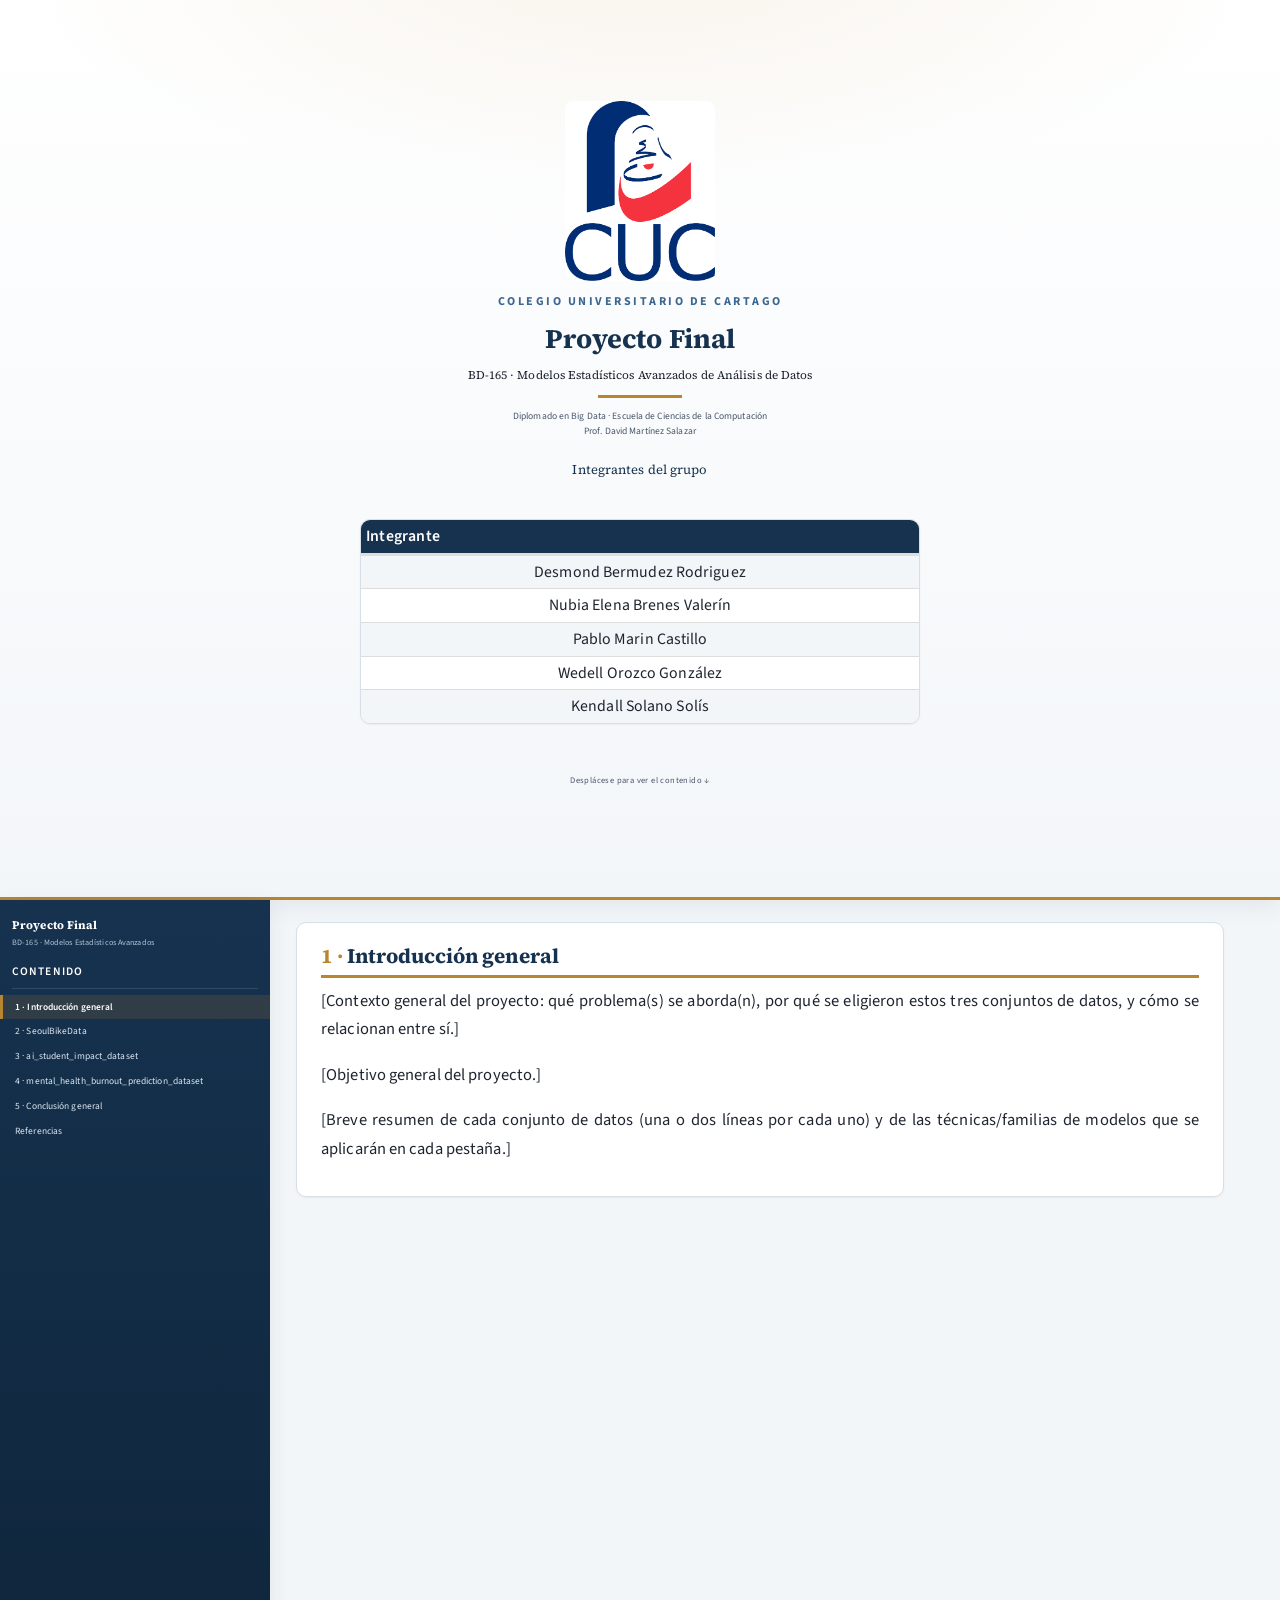
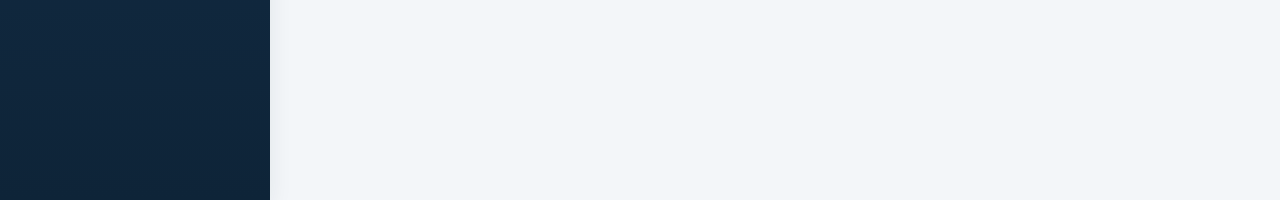
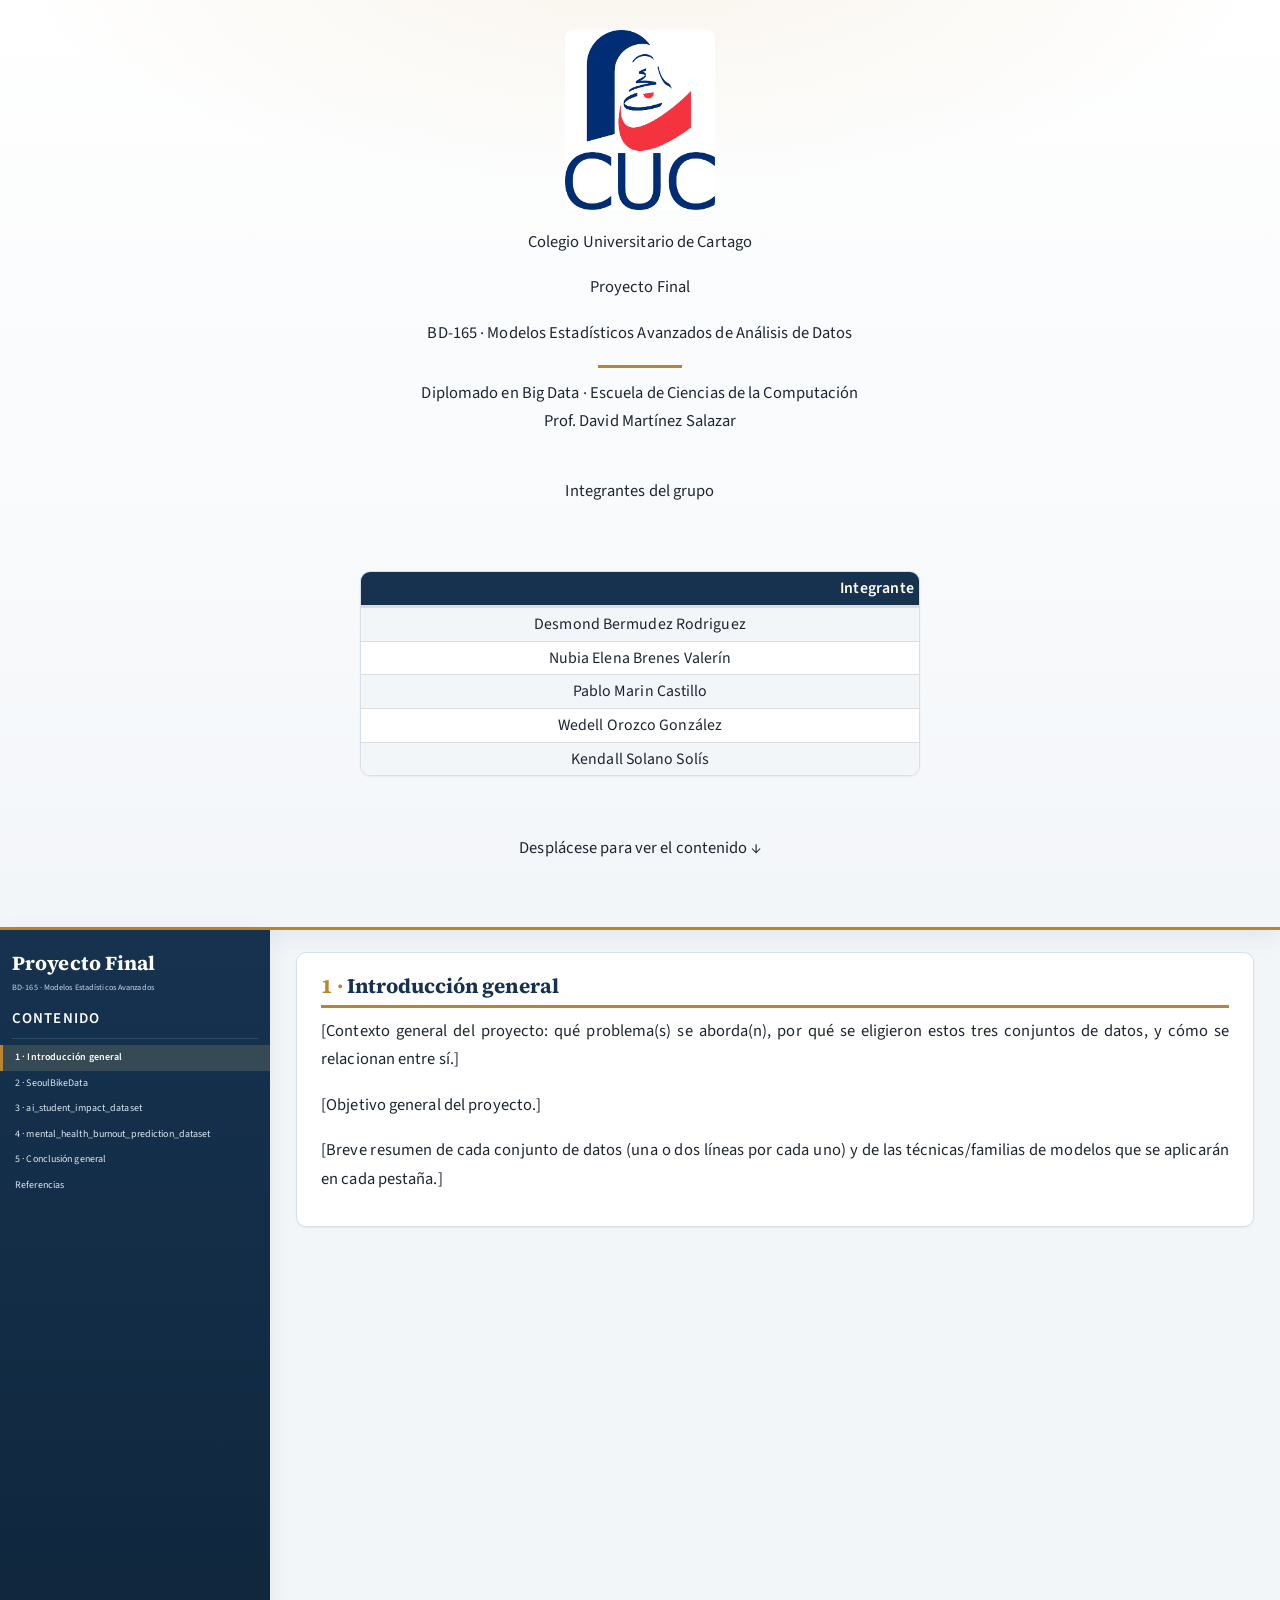
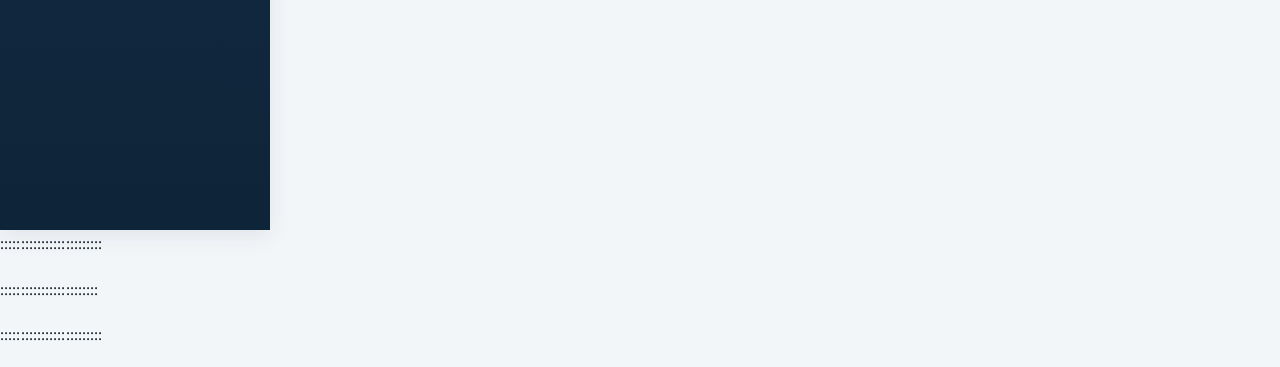
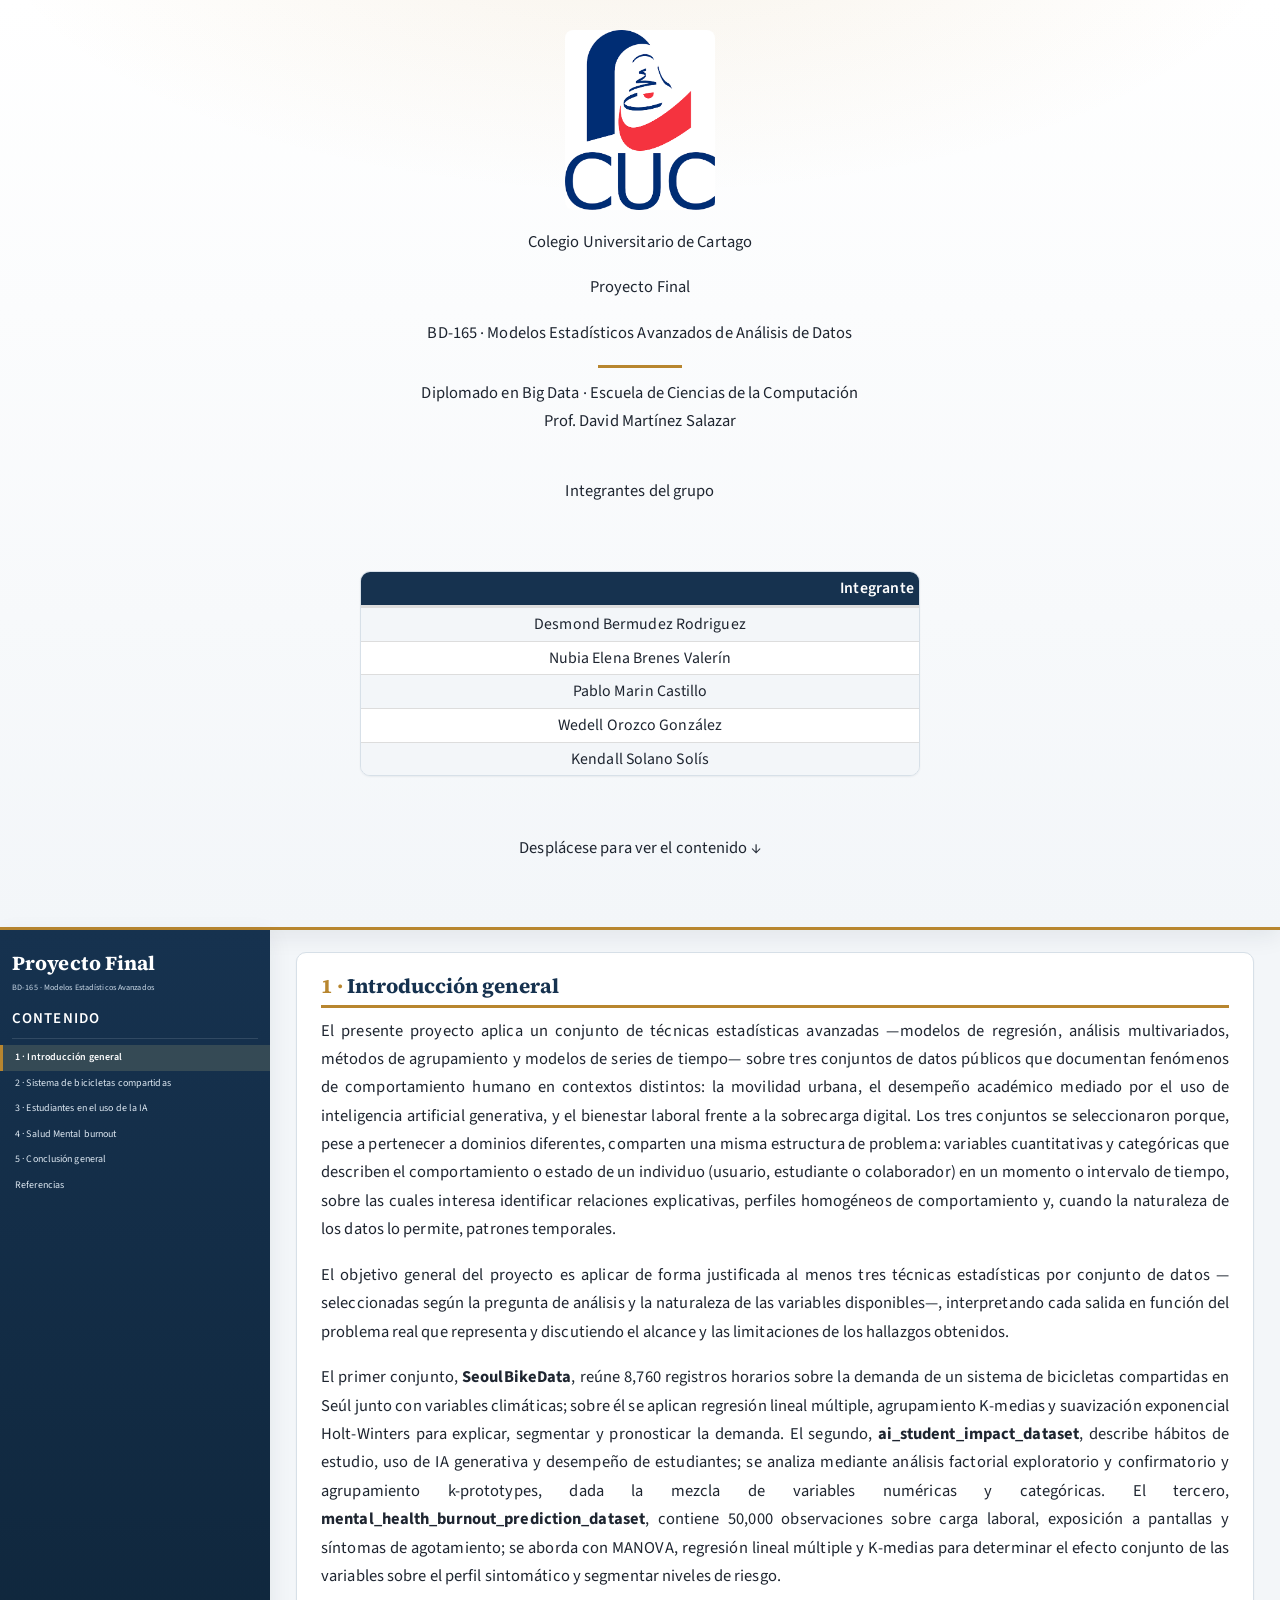
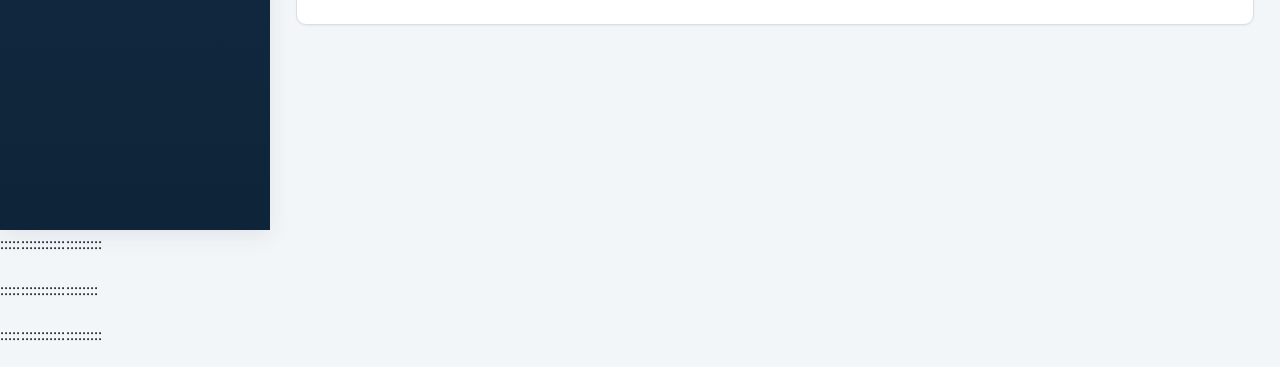
